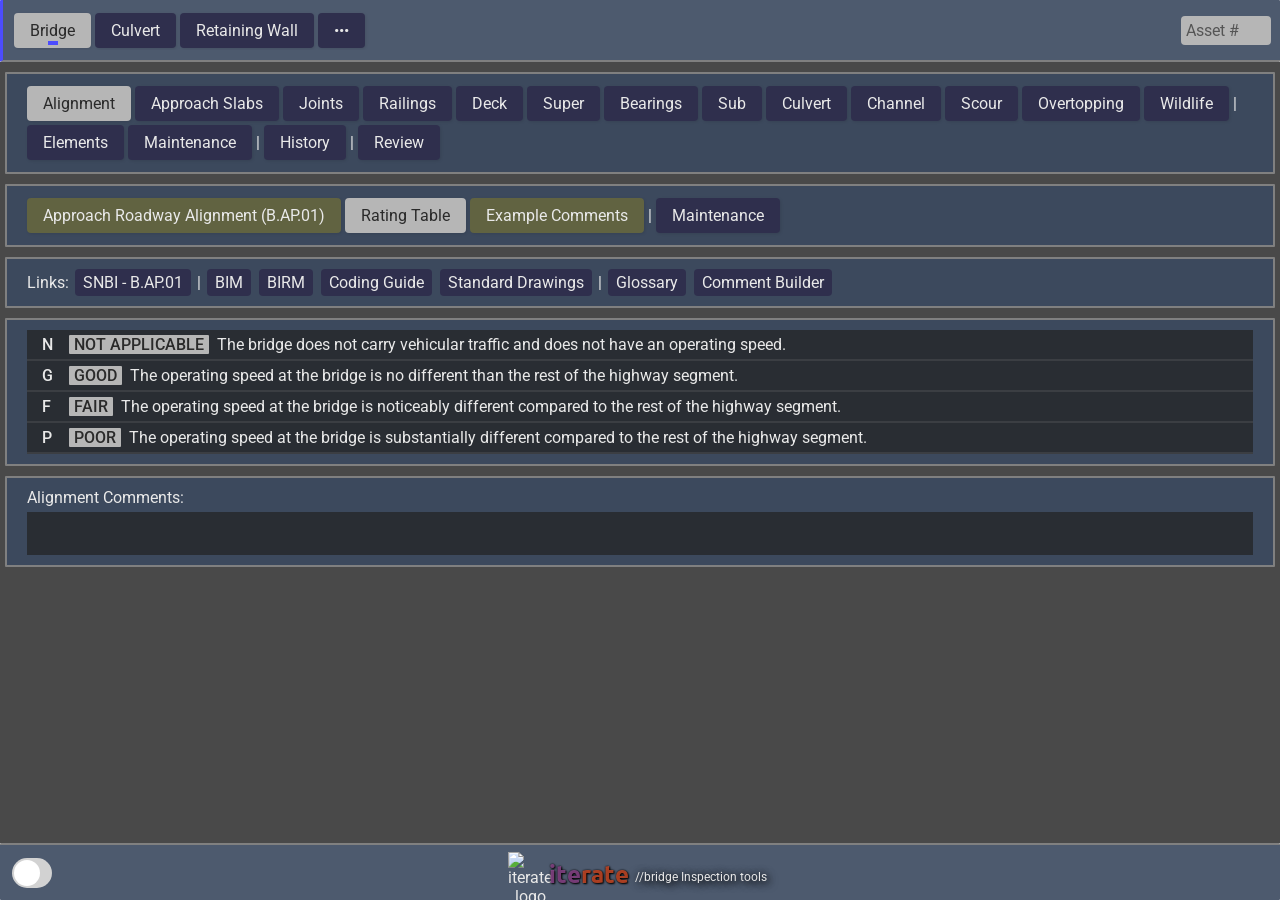
==== index.html @ bad92ca5 "added history tab as placeholder" ====
<!-- ::::: --------------------------- Code Practices --------------------------- -->
<!-- IDs are strictly coded and changes will impact js code. IDs are not used for styling. A unique class that matches the ID can be used for this purpose. -->
<!-- HTML is for layout purposes only. JS eventListeners are used for calling functions. Any inline CSS or JS are for development and testing. -->
<!-- IDs are not used in the Template Literals. Template Literals are often repeated items. If IDs are used in Template Lieterals it should be noted. -->
<!-- Comments should be used in the HTML to show where Template Literals are used to build HTML. -->
<!-- Comment bookmarks are as follows: :: = Pages, ::: = Tabs, :::: = Assets, ::::: = Layout Sections -->

<!DOCTYPE html>
<html lang="en-US" data-theme="blue">
  <head>
    <meta charset="utf-8" />
    <meta name="viewport" content="width=device-width, initial-scale=1.0" />
    <title>SNBI Companion</title>
    <link rel="icon" href="./media/logo-rings-only-purple.png" />

    <!-- CSS -->
    <link rel="stylesheet" href="styles/foundations.css" />
    <link rel="stylesheet" href="styles/components.css" />
    <!-- JS -->
    <script src="./scripts/modules/bridge_objects.js" defer></script>
    <script src="./scripts/modules/elements.js" defer></script>
    <script src="./scripts/modules/maintenance.js" defer></script>
    <script src="./scripts/modules/walls.js" defer></script>
    <script src="./scripts/modules/glossaries.js" defer></script>
    <script src="./data/asset_data.js" defer></script>
    <script src="./data/history.js" defer></script>
    <script src="./scripts/modules/defects.js" defer></script>
    <script src="./scripts/modules/comment_builder.js" defer></script>
    <script src="./scripts/modules/asset_loaders.js" defer></script>
    <script src="./scripts/scripts.js" defer></script>
    <script src="https://cdn.jsdelivr.net/npm/dompurify@2.4.0/dist/purify.min.js"></script>
    <!-- Fonts -->
    <link rel="preconnect" href="https://fonts.googleapis.com" />
    <link rel="preconnect" href="https://fonts.gstatic.com" crossorigin />
    <link href="https://fonts.googleapis.com/css2?family=Roboto:wght@300&display=swap" rel="stylesheet" />
    <link href="https://fonts.googleapis.com/css2?family=Roboto&display=swap" rel="stylesheet" />
    <link href="https://fonts.googleapis.com/css2?family=DM+Sans:opsz@9..40&family=Roboto&display=swap" rel="stylesheet" />
    <link href="https://fonts.googleapis.com/css2?family=Roboto:wght@500&display=swap" rel="stylesheet" />
    <link href="https://fonts.googleapis.com/css2?family=Roboto:wght@700&display=swap" rel="stylesheet" />
    <link href="https://fonts.googleapis.com/css2?family=Ubuntu:wght@500&display=swap" rel="stylesheet" />
    <!-- Icons -->
    <link rel="stylesheet" href="https://fonts.googleapis.com/css2?family=Material+Symbols+Outlined:opsz,wght,FILL,GRAD@24,400,0,0" />
  </head>
  <!-- Google tag (gtag.js) -->
  <script async src="https://www.googletagmanager.com/gtag/js?id=G-6Q10KZ4LKS"></script>
  <script>
    window.dataLayer = window.dataLayer || [];
    function gtag() {
      dataLayer.push(arguments);
    }
    gtag("js", new Date());

    gtag("config", "G-6Q10KZ4LKS");
  </script>

  <body>
    <!-- ::::: --------------------------- Header --------------------------- -->

    <header class="header">
      <!-- <div style="display: flex; height: 40px; line-height: 40px; vertical-align: middle; margin-left: 10px">Bridge | Culvert | Walls</div>
      <div style="display: flex; height: 40px; line-height: 40px; vertical-align: middle; margin-left: 10px">Superstructure | Reinforced Concrete Slab | Spalling</div> -->
      <div class="header-tab-line">
        <div class="left-buttons">
          <button class="asset-buttons active row1" data-target="bridge-asset-tab" data-container-class="asset-containers" data-button-class="asset-buttons" data-hash="bridge">Bridge</button>
          <button class="asset-buttons row1" data-target="culvert-asset-tab" data-container-class="asset-containers" data-button-class="asset-buttons" data-hash="culvert">Culvert</button>
          <button class="asset-buttons row1" data-target="wall-asset-tab" data-container-class="asset-containers" data-button-class="asset-buttons" data-hash="wall">Retaining Wall</button>
          <button class="asset-buttons row1" data-target="misc-asset-tab" data-container-class="asset-containers" data-button-class="asset-buttons" data-hash="misc">&#8226;&#8226;&#8226;</button>
        </div>
        <div class="search-container">
          <div id="searchID" class="search-title"></div>
          <button id="asset-error-button1" class="material-symbols-outlined main-error-icon" tabindex="-1" type="button" style="display: none">error</button>
          <button id="button-map-link" class="button-icon material-symbols-outlined" tabindex="-1" type="button">location_on</button>
          <input type="text" class="search-box row1" placeholder="Asset #" />
        </div>
      </div>
    </header>

    <!-- ::::: --------------------------- Main --------------------------- -->

    <main id="main-content" tabindex="-1">
      <!-- :::: Bridge Asset Tab -->
      <div id="bridge-asset-tab" class="asset-containers asset-display">
        <div id="bridge-component-button-row" class="main-content-containers">
          <button
            class="bridge-component-buttons active row2"
            data-navigate="alignment"
            data-target="bridge-alignment-tab"
            data-container-class="bridge-component-containers"
            data-button-class="bridge-component-buttons"
          >
            Alignment
          </button>
          <button
            class="bridge-component-buttons row2"
            data-navigate="approach"
            data-target="bridge-approach-tab"
            data-container-class="bridge-component-containers"
            data-button-class="bridge-component-buttons"
          >
            Approach Slabs
          </button>
          <button
            class="bridge-component-buttons row2"
            data-navigate="joints"
            data-target="bridge-joints-tab"
            data-container-class="bridge-component-containers"
            data-button-class="bridge-component-buttons"
          >
            Joints
          </button>
          <button
            class="bridge-component-buttons row2"
            data-navigate="railings"
            data-target="bridge-railings-tab"
            data-container-class="bridge-component-containers"
            data-button-class="bridge-component-buttons"
          >
            Railings
          </button>
          <button
            class="bridge-component-buttons row2"
            data-navigate="deck"
            data-target="bridge-deck-tab"
            data-container-class="bridge-component-containers"
            data-button-class="bridge-component-buttons"
          >
            Deck
          </button>
          <button
            class="bridge-component-buttons row2"
            data-navigate="super"
            data-target="bridge-super-tab"
            data-container-class="bridge-component-containers"
            data-button-class="bridge-component-buttons"
          >
            Super
          </button>
          <button
            class="bridge-component-buttons row2"
            data-navigate="bearings"
            data-target="bridge-bearings-tab"
            data-container-class="bridge-component-containers"
            data-button-class="bridge-component-buttons"
          >
            Bearings
          </button>
          <button
            class="bridge-component-buttons row2"
            data-navigate="sub"
            data-target="bridge-sub-tab"
            data-container-class="bridge-component-containers"
            data-button-class="bridge-component-buttons"
          >
            Sub
          </button>
          <button
            class="bridge-component-buttons row2"
            data-navigate="culvert"
            data-target="bridge-culvert-tab"
            data-container-class="bridge-component-containers"
            data-button-class="bridge-component-buttons"
          >
            Culvert
          </button>
          <button
            class="bridge-component-buttons row2"
            data-navigate="channel"
            data-target="bridge-channel-tab"
            data-container-class="bridge-component-containers"
            data-button-class="bridge-component-buttons"
          >
            Channel
          </button>
          <button
            class="bridge-component-buttons row2"
            data-navigate="scour"
            data-target="bridge-scour-tab"
            data-container-class="bridge-component-containers"
            data-button-class="bridge-component-buttons"
          >
            Scour
          </button>
          <button
            class="bridge-component-buttons row2"
            data-navigate="overtopping"
            data-target="bridge-overtopping-tab"
            data-container-class="bridge-component-containers"
            data-button-class="bridge-component-buttons"
          >
            Overtopping
          </button>
          <button
            class="bridge-component-buttons row2"
            data-navigate="wildlife"
            data-target="bridge-wildlife-tab"
            data-container-class="bridge-component-containers"
            data-button-class="bridge-component-buttons"
          >
            Wildlife
          </button>
          |
          <button class="bridge-component-buttons row2" data-target="bridge-elements-tab" data-container-class="bridge-component-containers" data-button-class="bridge-component-buttons">
            Elements
          </button>
          <button class="bridge-component-buttons row2" data-target="bridge-maintenance-tab" data-container-class="bridge-component-containers" data-button-class="bridge-component-buttons">
            Maintenance
          </button>
          |
          <button class="bridge-component-buttons row2" data-target="bridge-history-tab" data-container-class="bridge-component-containers" data-button-class="bridge-component-buttons">
            History
          </button>
          |
          <button class="bridge-component-buttons row2" data-target="bridge-review-tab" data-container-class="bridge-component-containers" data-button-class="bridge-component-buttons">Review</button>
        </div>
        <!-- ::: Bridge Alignment Tab -->
        <div id="bridge-alignment-tab" class="bridge-component-containers" style="display: block">
          <div class="main-content-containers">
            <button
              class="bridge-alignment-buttons alt1-buttons row3"
              data-target="bridge-alignment-pg1"
              data-container-class="bridge-alignment-containers"
              data-button-class="bridge-alignment-buttons"
            >
              Approach Roadway Alignment (B.AP.01)
            </button>
            <button
              class="bridge-alignment-buttons alt1-buttons active row3"
              data-target="bridge-alignment-pg2"
              data-container-class="bridge-alignment-containers"
              data-button-class="bridge-alignment-buttons"
            >
              Rating Table
            </button>
            <button
              class="bridge-alignment-buttons alt1-buttons row3"
              data-target="bridge-alignment-pg3"
              data-container-class="bridge-alignment-containers"
              data-button-class="bridge-alignment-buttons"
            >
              Example Comments
            </button>
            |
            <button class="bridge-alignment-buttons row3" data-target="bridge-alignment-pg4" data-container-class="bridge-alignment-containers" data-button-class="bridge-alignment-buttons">
              Maintenance
            </button>
          </div>

          <div class="main-content-containers">
            <h3 class="content-container-links-line-label">Links:</h3>
            <a class="content-container-links-line-links row4" rel="noopener noreferrer" target="_blank" href="https://www.fhwa.dot.gov/bridge/snbi/errata1_to_snbi_march_2022_publication.pdf#page=330"
              >SNBI - B.AP.01</a
            >
            |
            <a
              class="content-container-links-line-links row4"
              rel="noopener noreferrer"
              target="_blank"
              href="https://www.in.gov/dot/div/contracts/standards/bridge_inspection/inspector_manual/index.htm"
              >BIM</a
            >
            <a class="content-container-links-line-links row4" rel="noopener noreferrer" target="_blank" href="https://www.fhwa.dot.gov/bridge/nbis/pubs/nhi23024.pdf">BIRM</a>
            <a
              class="content-container-links-line-links row4"
              rel="noopener noreferrer"
              target="_blank"
              href="https://www.in.gov/dot/div/contracts/standards/bridge_inspection/pubs/1995%20Recording%20and%20Coding%20Guide%20for%20the%20Structural%20Inventory%20and%20Appraisal%20of%20the%20Nations%20Bridges.pdf"
              >Coding Guide</a
            >
            <a class="content-container-links-line-links row4" rel="noopener noreferrer" target="_blank" href="https://www.in.gov/dot/div/contracts/standards/drawings/index.html">Standard Drawings</a>
            |
            <a class="content-container-links-line-links row4" rel="noopener noreferrer" target="_blank" href="https://sfhurst.github.io/glossary/">Glossary</a>
            <a class="content-container-links-line-links row4" rel="noopener noreferrer" href="#" onclick="openCommentBuilder()">Comment Builder</a>
          </div>

          <div id="alignment-main-content-container" tabindex="0" class="main-content-containers row5 divRow">
            <!-- :: Bridge Alignment Tab Page 1 -->
            <div id="bridge-alignment-pg1" class="bridge-alignment-containers">
              <div class="snbi-content-cards">
                <div class="snbi-commentary-card-header">SNBI Commentary:</div>
                <div class="content-container-paragraphs">
                  <p>
                    This item identifies bridges that do not function adequately due to the horizontal or vertical alignment of the bridge and approach roadway. It is not intended that the alignment
                    be compared to current standards, but rather to the existing roadway alignment.
                  </p>
                  <br />
                  <p>The basic criterion is how the alignment of the bridge and approach roadway relates to the general highway alignment for the section of highway the bridge carries.</p>
                  <br />
                  <p>Do not consider speed reductions due to the bridge width or intersecting highways when reporting this item.</p>
                  <br />
                  <p>
                    The posted speed at the bridge is compared to the posted speed of the general highway segment. Operating speed at the bridge is used in place of posted speed at the bridge when a
                    posted speed is not present at the bridge. Operating speed of the general highway segment is used in place of posted speed of the general highway segment when a posted speed is not
                    present on the general highway segment.
                  </p>
                  <br />
                  <p>Report the speed reduction at the bridge using one of the following codes:</p>
                  <ul class="content-container-paragraphs-ul">
                    <li>Use code G when the speed is no different at the bridge than the rest of the highway segment that crosses the bridge.</li>
                    <li>Use code F when the speed is noticeably different at the bridge than the rest of the highway segment that crosses the bridge.</li>
                    <li>Use code P when the speed is substantially different at the bridge than the rest of the highway segment that crosses the bridge.</li>
                  </ul>
                </div>
              </div>
            </div>
            <!-- :: Bridge Alignment Tab Page 2 -->
            <div id="bridge-alignment-pg2" class="bridge-alignment-containers" style="display: block">
              <div class="content-container-rating-lines" data-category="B.AP.01">
                <span class="content-container-rating-numerical">N</span>
                <p class="content-container-rating-description-and-condition-bubble">
                  <span class="content-container-rating-condition-bubble">NOT APPLICABLE</span>The bridge does not carry vehicular traffic and does not have an operating speed.
                </p>
              </div>
              <div class="content-container-rating-lines" data-category="B.AP.01">
                <span class="content-container-rating-numerical">G</span>
                <p class="content-container-rating-description-and-condition-bubble">
                  <span class="content-container-rating-condition-bubble">GOOD</span>The operating speed at the bridge is no different than the rest of the highway segment.
                </p>
              </div>
              <div class="content-container-rating-lines" data-category="B.AP.01">
                <span class="content-container-rating-numerical">F</span>
                <p class="content-container-rating-description-and-condition-bubble">
                  <span class="content-container-rating-condition-bubble">FAIR</span>The operating speed at the bridge is noticeably different compared to the rest of the highway segment.
                </p>
              </div>
              <div class="content-container-rating-lines" data-category="B.AP.01">
                <span class="content-container-rating-numerical">P</span>
                <p class="content-container-rating-description-and-condition-bubble">
                  <span class="content-container-rating-condition-bubble">POOR</span>The operating speed at the bridge is substantially different compared to the rest of the highway segment.
                </p>
              </div>
            </div>
            <!-- :: Bridge Alignment Tab Page 3 -->
            <div id="bridge-alignment-pg3" class="bridge-alignment-containers">
              <div class="content-container-paragraphs">
                <!-- See bridge_objects.js -->
              </div>
            </div>
            <!-- :: Bridge Alignment Tab Page 4 -->
            <div id="bridge-alignment-pg4" class="bridge-alignment-containers">
              <div id="alignment-maintenance-container">
                <!-- Populated dynamically by maintenanceTasks loop in maintenance.js -->
              </div>
            </div>
          </div>

          <div class="main-content-containers">
            <p class="paragraph-rating">Alignment Comments:</p>
            <div class="content-container-paragraphs">
              <div class="textarea-containers">
                <div class="textarea-mirrors">
                  <textarea
                    id="BAP01-textarea"
                    class="textarea-comments reset-comments row6"
                    name="Approach Roadway Alignment"
                    rows="1"
                    data-category="B.AP.01"
                    oninput="expandTextarea(event, 'BAP01-textarea')"
                  ></textarea>
                </div>
              </div>
            </div>
          </div>
        </div>
        <!-- ::: Bridge Approach Slabs Tab -->
        <div id="bridge-approach-tab" class="bridge-component-containers">
          <div class="main-content-containers">
            <button class="bridge-approach-buttons alt1-buttons row3" data-target="bridge-approach-pg1" data-container-class="bridge-approach-containers" data-button-class="bridge-approach-buttons">
              Approach Slabs (B.C.01b)
            </button>
            <button
              class="bridge-approach-buttons alt1-buttons active row3"
              data-target="bridge-approach-pg2"
              data-container-class="bridge-approach-containers"
              data-button-class="bridge-approach-buttons alt1-buttons"
            >
              Rating Table
            </button>
            <button class="bridge-approach-buttons alt1-buttons row3" data-target="bridge-approach-pg3" data-container-class="bridge-approach-containers" data-button-class="bridge-approach-buttons">
              Example Comments
            </button>
            <!-- <button class="bridge-approach-buttons alt1-buttons row3" data-target="bridge-approach-pg6" data-container-class="bridge-approach-containers" data-button-class="bridge-approach-buttons">
              Comment Builder
            </button> -->
            |
            <button class="bridge-approach-buttons row3" data-target="bridge-approach-pg4" data-container-class="bridge-approach-containers" data-button-class="bridge-approach-buttons">
              Elements
            </button>
            <button class="bridge-approach-buttons row3" data-target="bridge-approach-pg5" data-container-class="bridge-approach-containers" data-button-class="bridge-approach-buttons">
              Maintenance
            </button>
          </div>

          <div class="main-content-containers">
            <h3 class="content-container-links-line-label">Links:</h3>
            <a class="content-container-links-line-links row4" rel="noopener noreferrer" target="_blank" href="https://www.fhwa.dot.gov/bridge/snbi/snbi_march_2022_publication.pdf">SNBI</a>
            |
            <a
              class="content-container-links-line-links row4"
              rel="noopener noreferrer"
              target="_blank"
              href="https://www.in.gov/dot/div/contracts/standards/bridge_inspection/inspector_manual/index.htm"
              >BIM</a
            >
            <a class="content-container-links-line-links row4" rel="noopener noreferrer" target="_blank" href="https://www.fhwa.dot.gov/bridge/nbis/pubs/nhi23024.pdf">BIRM</a>
            <a
              class="content-container-links-line-links row4"
              rel="noopener noreferrer"
              target="_blank"
              href="https://www.in.gov/dot/div/contracts/standards/bridge_inspection/pubs/1995%20Recording%20and%20Coding%20Guide%20for%20the%20Structural%20Inventory%20and%20Appraisal%20of%20the%20Nations%20Bridges.pdf"
              >Coding Guide</a
            >
            <a class="content-container-links-line-links row4" rel="noopener noreferrer" target="_blank" href="https://www.in.gov/dot/div/contracts/standards/drawings/index.html">Standard Drawings</a>
            |
            <a class="content-container-links-line-links row4" rel="noopener noreferrer" target="_blank" href="https://sfhurst.github.io/glossary/">Glossary</a>
            <a class="content-container-links-line-links row4" rel="noopener noreferrer" href="#" onclick="openCommentBuilder()">Comment Builder</a>
          </div>

          <div id="approach-main-content-container" tabindex="0" class="main-content-containers row5 divRow">
            <!-- :: Bridge Approach Slabs Page 1 -->
            <div id="bridge-approach-pg1" class="bridge-approach-containers">
              <div class="snbi-content-cards">
                <div class="snbi-commentary-card-header">BIM Guidance:</div>
                <div class="content-container-paragraphs">
                  <p>
                    Use destructive or non-destructive testing results or visual condition indicators of materials covering the surfaces being assessed when top is not visible for assessment. Past
                    inspection reports and repair records may also provide supplemental information to aid in the determination of the condition rating.
                  </p>
                  <br />
                  <p>Consider the settlement of the approach slab. Use any indicators present to determine the stability of the soil beneath the slab.</p>
                  <br />
                  <p>Consider the roughness and ride provided by the approach slab.</p>
                </div>
              </div>
            </div>
            <!-- :: Bridge Approach Slabs Page 2 -->
            <div id="bridge-approach-pg2" class="bridge-approach-containers" style="display: block">
              <div class="content-container-rating-lines" data-category="B.C.01b">
                <span class="content-container-rating-numerical">N</span>
                <p class="content-container-rating-description-and-condition-bubble">
                  <span class="content-container-rating-condition-bubble">NOT APPLICABLE</span>Bridge does not have approach slabs.
                </p>
              </div>
              <!-- <div class="content-container-rating-lines" data-category="B.C.01b">
                <span class="content-container-rating-numerical">9</span>
                <p class="content-container-rating-description-and-condition-bubble">
                  <span class="content-container-rating-condition-bubble">EXCELLENT</span>Isolated inherent defects.
                </p>
              </div>
              <div class="content-container-rating-lines" data-category="B.C.01b">
                <span class="content-container-rating-numerical">8</span>
                <p class="content-container-rating-description-and-condition-bubble">
                  <span class="content-container-rating-condition-bubble">VERY GOOD</span>Some inherent defects.
                </p>
              </div> -->
              <div class="content-container-rating-lines" data-category="B.C.01b">
                <span class="content-container-rating-numerical">G</span>
                <p class="content-container-rating-description-and-condition-bubble"><span class="content-container-rating-condition-bubble">GOOD</span>Some minor defects.</p>
              </div>
              <!-- <div class="content-container-rating-lines" data-category="B.C.01b">
                <span class="content-container-rating-numerical">6</span>
                <p class="content-container-rating-description-and-condition-bubble">
                  <span class="content-container-rating-condition-bubble">SATISFACTORY</span>Widespread minor or isolated moderate defects.
                </p>
              </div> -->
              <div class="content-container-rating-lines" data-category="B.C.01b">
                <span class="content-container-rating-numerical">F</span>
                <p class="content-container-rating-description-and-condition-bubble"><span class="content-container-rating-condition-bubble">FAIR</span>Some moderate defects.</p>
              </div>
              <div class="content-container-rating-lines" data-category="B.C.01b">
                <span class="content-container-rating-numerical">P</span>
                <p class="content-container-rating-description-and-condition-bubble">
                  <span class="content-container-rating-condition-bubble">POOR</span>Widespread moderate or isolated major defects.
                </p>
              </div>
              <!-- <div class="content-container-rating-lines" data-category="B.C.01b">
                <span class="content-container-rating-numerical">3</span>
                <p class="content-container-rating-description-and-condition-bubble"><span class="content-container-rating-condition-bubble">SERIOUS</span>Some major defects.</p>
              </div>
              <div class="content-container-rating-lines" data-category="B.C.01b">
                <span class="content-container-rating-numerical">2</span>
                <p class="content-container-rating-description-and-condition-bubble">
                  <span class="content-container-rating-condition-bubble">CRITICAL</span>Widespread major defects.
                </p>
              </div>
              <div class="content-container-rating-lines" data-category="B.C.01b">
                <span class="content-container-rating-numerical">1</span>
                <p class="content-container-rating-description-and-condition-bubble">
                  <span class="content-container-rating-condition-bubble">IMMINENT FAILURE</span>Approach slabs have failed and are ineffective.
                </p>
              </div>
              <div class="content-container-rating-lines" data-category="B.C.01b">
                <span class="content-container-rating-numerical">0</span>
                <p class="content-container-rating-description-and-condition-bubble">
                  <span class="content-container-rating-condition-bubble">FAILED</span>Approach slabs have failed and present a safety hazard.
                </p>
              </div> -->
            </div>
            <!-- :: Bridge Approach Slabs Page 3 -->
            <div id="bridge-approach-pg3" class="bridge-approach-containers">
              <div class="content-container-paragraphs">
                <!-- See bridge_objects.js -->
              </div>
            </div>
            <!-- :: Bridge Approach Slabs Page 6 -->
            <div id="bridge-approach-pg6" class="bridge-approach-containers">
              <!-- ::: -->
              <p class="comment-builder-selector">Select Defect:</p>
              <div id="defect-options-bridge-approach-pg6" class="comment-builder-option-list"></div>

              <p class="comment-builder-selector">Select Symptomatic Defect (Optional):</p>
              <div id="symptom-options-bridge-approach-pg6" class="comment-builder-option-list"></div>

              <p class="comment-builder-selector">Select Prevalence:</p>
              <div id="occurrence-options-bridge-approach-pg6" class="comment-builder-option-list"></div>

              <p class="comment-builder-selector">Select Severity:</p>
              <div id="severity-options-bridge-approach-pg6" class="comment-builder-option-list"></div>

              <p class="comment-builder-selector">Select Location (Optional/Multiple):</p>
              <div id="position-options-bridge-approach-pg6" class="comment-builder-option-list"></div>
              <div id="location-options-bridge-approach-pg6" class="comment-builder-option-list"></div>

              <p class="comment-builder-selector">Generated Comment:</p>
              <p id="generated-comment-bridge-approach-pg6" class="comment-builder-option-list">Select options to generate a comment.</p>
            </div>
            <!-- :: Bridge Approach Slabs Page 4 -->
            <div id="bridge-approach-pg4" class="bridge-approach-containers">
              <div id="approach-elements-container">
                <!-- Populated dynamically by bridgeElements loop in element.js -->
              </div>
            </div>
            <!-- :: Bridge Approach Slabs Page 5 -->
            <div id="bridge-approach-pg5" class="bridge-approach-containers">
              <div id="approach-maintenance-container">
                <!-- Populated dynamically by maintenanceTasks loop in maintenance.js -->
              </div>
            </div>
          </div>

          <div class="main-content-containers">
            <p class="paragraph-rating">Approach Slab Comments:</p>
            <div class="content-container-paragraphs">
              <div class="textarea-containers">
                <div class="textarea-mirrors">
                  <textarea
                    id="BC01b-textarea"
                    class="textarea-comments reset-comments row6"
                    name="Approach Slab"
                    rows="1"
                    data-category="B.C.01b"
                    oninput="expandTextarea(event, 'BC01b-textarea')"
                  ></textarea>
                </div>
              </div>
            </div>
          </div>
        </div>
        <!-- ::: Bridge Joints Tab -->
        <div id="bridge-joints-tab" class="bridge-component-containers">
          <div class="main-content-containers">
            <button class="bridge-joints-buttons alt1-buttons row3" data-target="bridge-joints-pg1" data-container-class="bridge-joints-containers" data-button-class="bridge-joints-buttons">
              Bridge Joints (B.C.08)
            </button>
            <button class="bridge-joints-buttons alt1-buttons active row3" data-target="bridge-joints-pg2" data-container-class="bridge-joints-containers" data-button-class="bridge-joints-buttons">
              Rating Table
            </button>
            <button class="bridge-joints-buttons alt1-buttons row3" data-target="bridge-joints-pg3" data-container-class="bridge-joints-containers" data-button-class="bridge-joints-buttons">
              Example Comments
            </button>
            |
            <button class="bridge-joints-buttons alt2-buttons row3" data-target="bridge-joints-pg4" data-container-class="bridge-joints-containers" data-button-class="bridge-joints-buttons">
              Terminal Joints (B.C.08a)
            </button>
            <button class="bridge-joints-buttons alt2-buttons row3" data-target="bridge-joints-pg5" data-container-class="bridge-joints-containers" data-button-class="bridge-joints-buttons">
              Rating Table
            </button>
            <button class="bridge-joints-buttons alt2-buttons row3" data-target="bridge-joints-pg6" data-container-class="bridge-joints-containers" data-button-class="bridge-joints-buttons">
              Example Comments
            </button>
            |
            <button class="bridge-joints-buttons row3" data-target="bridge-joints-pg7" data-container-class="bridge-joints-containers" data-button-class="bridge-joints-buttons">Elements</button>
            <button class="bridge-joints-buttons row3" data-target="bridge-joints-pg8" data-container-class="bridge-joints-containers" data-button-class="bridge-joints-buttons">Maintenance</button>
          </div>

          <div class="main-content-containers">
            <h3 class="content-container-links-line-label">Links:</h3>
            <a class="content-container-links-line-links row4" rel="noopener noreferrer" target="_blank" href="https://www.fhwa.dot.gov/bridge/snbi/errata1_to_snbi_march_2022_publication.pdf#page=287"
              >SNBI - B.C.08</a
            >
            |
            <a
              class="content-container-links-line-links row4"
              rel="noopener noreferrer"
              target="_blank"
              href="https://www.in.gov/dot/div/contracts/standards/bridge_inspection/inspector_manual/index.htm"
              >BIM</a
            >
            <a class="content-container-links-line-links row4" rel="noopener noreferrer" target="_blank" href="https://www.fhwa.dot.gov/bridge/nbis/pubs/nhi23024.pdf">BIRM</a>
            <a
              class="content-container-links-line-links row4"
              rel="noopener noreferrer"
              target="_blank"
              href="https://www.in.gov/dot/div/contracts/standards/bridge_inspection/pubs/1995%20Recording%20and%20Coding%20Guide%20for%20the%20Structural%20Inventory%20and%20Appraisal%20of%20the%20Nations%20Bridges.pdf"
              >Coding Guide</a
            >
            <a class="content-container-links-line-links row4" rel="noopener noreferrer" target="_blank" href="https://www.in.gov/dot/div/contracts/standards/drawings/index.html">Standard Drawings</a>
            <a
              class="content-container-links-line-links row4"
              rel="noopener noreferrer"
              target="_blank"
              href="https://www.in.gov/dot/div/contracts/standards/memos/2019/19-10%20ta%20Terminal%20Joints.pdf"
              >Design Memo 19-10</a
            >
            |
            <a class="content-container-links-line-links row4" rel="noopener noreferrer" target="_blank" href="https://sfhurst.github.io/glossary/">Glossary</a>
            <a class="content-container-links-line-links row4" rel="noopener noreferrer" href="#" onclick="openCommentBuilder()">Comment Builder</a>
          </div>

          <div id="joints-main-content-container" tabindex="0" class="main-content-containers row5 divRow">
            <!-- :: Bridge Joints Tab Page 1 -->
            <div id="bridge-joints-pg1" class="bridge-joints-containers">
              <div class="snbi-content-cards">
                <div class="snbi-commentary-card-header">SNBI Commentary:</div>
                <div class="content-container-paragraphs">
                  <p>
                    This item addresses the condition of all types and shapes of bridge deck joints. The condition assessment includes all aspects of the joints such as any seals, headers (metal or
                    concrete), connections, and other metal members.
                  </p>
                  <br />
                  <p>When a joint is designed as an open joint, leakage or lack of a seal is not considered a defect.</p>
                  <br />
                  <p>
                    Do not consider the condition of protective coatings and other protection systems when determining the condition rating code for this item, except to the extent that problems with
                    the protective coating system are indicative of problems with the underlying joint material.
                  </p>
                  <br />
                  <p>In cases where the joint is not visible, the condition can be assessed based on other indirect indicators of the condition.</p>
                </div>
              </div>
            </div>
            <!-- :: Bridge Joints Tab Page 2 -->
            <div id="bridge-joints-pg2" class="bridge-joints-containers" style="display: block">
              <div class="content-container-rating-lines" data-category="B.C.08">
                <span class="content-container-rating-numerical">N</span>
                <p class="content-container-rating-description-and-condition-bubble"><span class="content-container-rating-condition-bubble">NOT APPLICABLE</span>Bridge does not have deck joints.</p>
              </div>
              <div class="content-container-rating-lines" data-category="B.C.08">
                <span class="content-container-rating-numerical">9</span>
                <p class="content-container-rating-description-and-condition-bubble"><span class="content-container-rating-condition-bubble">EXCELLENT</span>Isolated inherent defects.</p>
              </div>
              <div class="content-container-rating-lines" data-category="B.C.08">
                <span class="content-container-rating-numerical">8</span>
                <p class="content-container-rating-description-and-condition-bubble"><span class="content-container-rating-condition-bubble">VERY GOOD</span>Some inherent defects.</p>
              </div>
              <div class="content-container-rating-lines" data-category="B.C.08">
                <span class="content-container-rating-numerical">7</span>
                <p class="content-container-rating-description-and-condition-bubble"><span class="content-container-rating-condition-bubble">GOOD</span>Some minor defects.</p>
              </div>
              <div class="content-container-rating-lines" data-category="B.C.08">
                <span class="content-container-rating-numerical">6</span>
                <p class="content-container-rating-description-and-condition-bubble">
                  <span class="content-container-rating-condition-bubble">SATISFACTORY</span>Widespread minor or isolated moderate defects.
                </p>
              </div>
              <div class="content-container-rating-lines" data-category="B.C.08">
                <span class="content-container-rating-numerical">5</span>
                <p class="content-container-rating-description-and-condition-bubble"><span class="content-container-rating-condition-bubble">FAIR</span>Some moderate defects.</p>
              </div>
              <div class="content-container-rating-lines" data-category="B.C.08">
                <span class="content-container-rating-numerical">4</span>
                <p class="content-container-rating-description-and-condition-bubble">
                  <span class="content-container-rating-condition-bubble">POOR</span>Widespread moderate or isolated major defects.
                </p>
              </div>
              <div class="content-container-rating-lines" data-category="B.C.08">
                <span class="content-container-rating-numerical">3</span>
                <p class="content-container-rating-description-and-condition-bubble"><span class="content-container-rating-condition-bubble">SERIOUS</span>Some major defects.</p>
              </div>
              <div class="content-container-rating-lines" data-category="B.C.08">
                <span class="content-container-rating-numerical">2</span>
                <p class="content-container-rating-description-and-condition-bubble"><span class="content-container-rating-condition-bubble">CRITICAL</span>Widespread major defects.</p>
              </div>
              <div class="content-container-rating-lines" data-category="B.C.08">
                <span class="content-container-rating-numerical">1</span>
                <p class="content-container-rating-description-and-condition-bubble">
                  <span class="content-container-rating-condition-bubble">IMMINENT FAILURE</span>Joints have failed and are ineffective.
                </p>
              </div>
              <div class="content-container-rating-lines" data-category="B.C.08">
                <span class="content-container-rating-numerical">0</span>
                <p class="content-container-rating-description-and-condition-bubble">
                  <span class="content-container-rating-condition-bubble">FAILED</span>Joints have failed and present a safety hazard.
                </p>
              </div>
            </div>
            <!-- :: Bridge Joints Tab Page 3 -->
            <div id="bridge-joints-pg3" class="bridge-joints-containers">
              <div class="content-container-paragraphs">
                <!-- See bridge_objects.js -->
              </div>
            </div>
            <!-- :: Bridge Joints Tab Page 4 -->
            <div id="bridge-joints-pg4" class="bridge-joints-containers">
              <div class="snbi-content-cards">
                <div class="snbi-commentary-card-header">INDOT Design Guidance:</div>
                <div class="content-container-paragraphs">
                  <p>
                    Terminal joints are designed to accommodate thermal movements of integral and semi-integral abutments by allowing expansion to occur between the approach slabs and the approach
                    pavement. Terminal joints are only required for integral or semi-integral bridges.
                  </p>
                  <br />
                  <p>
                    Previous terminal joint design details for Portland Cement Concrete Pavement (PCCP) used 2 feet of asphalt at the ends of the approach, and there was no design detail for HMA
                    pavement adjacent to bridges with approach slabs having integral or semi-integral abutments. Both cases have proven problematic, so to improve functionality, new terminal joint
                    design details were introduced in September 2019 with Design Memo 19-10, RSP 503-R-692, and RPD 503-R-692d (now E 503-BATJ series).
                  </p>
                  <br />
                  <p>Consider the pavement roughness and ride at the transition between the approach slabs and the approach pavement.</p>
                  <br />
                  <p>
                    Treat IA or 1A joints at the termination of the approach slab as terminal joints when the bridge has an integral or semi-integral abutment, unless that structure is a deck slab.
                  </p>
                  <br />
                  <p>Do not consider if the terminal joint meets the current standard.</p>
                </div>
              </div>
            </div>
            <!-- :: Bridge Joints Tab Page 5 -->
            <div id="bridge-joints-pg5" class="bridge-joints-containers">
              <div class="content-container-rating-lines" data-category="B.C.08a">
                <span class="content-container-rating-numerical">N</span>
                <p class="content-container-rating-description-and-condition-bubble">
                  <span class="content-container-rating-condition-bubble">NOT APPLICABLE</span>The bridge abutments are not integral or semi-integral. The bridge does not have terminal joints.
                </p>
              </div>
              <div class="content-container-rating-lines" data-category="B.C.08a">
                <span class="content-container-rating-numerical">G</span>
                <p class="content-container-rating-description-and-condition-bubble"><span class="content-container-rating-condition-bubble">GOOD</span>Some minor defects.</p>
              </div>
              <div class="content-container-rating-lines" data-category="B.C.08a">
                <span class="content-container-rating-numerical">F</span>
                <p class="content-container-rating-description-and-condition-bubble"><span class="content-container-rating-condition-bubble">FAIR</span>Some moderate defects.</p>
              </div>
              <div class="content-container-rating-lines" data-category="B.C.08a">
                <span class="content-container-rating-numerical">P</span>
                <p class="content-container-rating-description-and-condition-bubble"><span class="content-container-rating-condition-bubble">POOR</span>The terminal joints need maintenance.</p>
              </div>
            </div>
            <!-- :: Bridge Joints Tab Page 6 -->
            <div id="bridge-joints-pg6" class="bridge-joints-containers">
              <div class="content-container-paragraphs">
                <!-- See bridge_objects.js -->
              </div>
            </div>
            <!-- :: Bridge Joints Tab Page 7 -->
            <div id="bridge-joints-pg7" class="bridge-joints-containers">
              <div id="joints-elements-container">
                <!-- Populated dynamically by bridgeElements loop in element.js -->
              </div>
            </div>
            <!-- :: Bridge Joints Tab Page 8 -->
            <div id="bridge-joints-pg8" class="bridge-joints-containers">
              <div id="joints-maintenance-container">
                <!-- Populated dynamically by maintenanceTasks loop in maintenance.js -->
              </div>
            </div>
          </div>

          <div class="main-content-containers">
            <p class="paragraph-rating">Bridge Joints Comments:</p>
            <div class="content-container-paragraphs">
              <div class="textarea-containers">
                <div class="textarea-mirrors">
                  <textarea
                    id="BC08-textarea"
                    class="textarea-comments reset-comments row6"
                    name="Bridge Joints"
                    rows="1"
                    data-category="B.C.08"
                    oninput="expandTextarea(event, 'BC08-textarea')"
                  ></textarea>
                </div>
              </div>
            </div>
          </div>
          <div class="main-content-containers">
            <p class="paragraph-rating">Terminal Joints Comments:</p>
            <div class="content-container-paragraphs">
              <div class="textarea-containers">
                <div class="textarea-mirrors">
                  <textarea
                    id="BC08a-textarea"
                    class="textarea-comments reset-comments row7"
                    name="Terminal Joints"
                    rows="1"
                    data-category="B.C.08a"
                    oninput="expandTextarea(event, 'BC08a-textarea')"
                  ></textarea>
                </div>
              </div>
            </div>
          </div>
        </div>
        <!-- ::: Bridge Railings Tab -->
        <div id="bridge-railings-tab" class="bridge-component-containers">
          <div class="main-content-containers">
            <button class="bridge-railings-buttons alt1-buttons row3" data-target="bridge-railings-pg1" data-container-class="bridge-railings-containers" data-button-class="bridge-railings-buttons">
              Bridge Railings (B.C.05)
            </button>
            <button
              class="bridge-railings-buttons alt1-buttons active row3"
              data-target="bridge-railings-pg2"
              data-container-class="bridge-railings-containers"
              data-button-class="bridge-railings-buttons"
            >
              Rating Table
            </button>
            <button class="bridge-railings-buttons alt1-buttons row3" data-target="bridge-railings-pg3" data-container-class="bridge-railings-containers" data-button-class="bridge-railings-buttons">
              Example Comments
            </button>
            |
            <button class="bridge-railings-buttons alt2-buttons row3" data-target="bridge-railings-pg4" data-container-class="bridge-railings-containers" data-button-class="bridge-railings-buttons">
              Bridge Railing Transitions (B.C.06)
            </button>
            <button class="bridge-railings-buttons alt2-buttons row3" data-target="bridge-railings-pg5" data-container-class="bridge-railings-containers" data-button-class="bridge-railings-buttons">
              Rating Table
            </button>
            <button class="bridge-railings-buttons alt2-buttons row3" data-target="bridge-railings-pg6" data-container-class="bridge-railings-containers" data-button-class="bridge-railings-buttons">
              Example Comments
            </button>
            |
            <button class="bridge-railings-buttons row3" data-target="bridge-railings-pg7" data-container-class="bridge-railings-containers" data-button-class="bridge-railings-buttons">
              Elements
            </button>
            <button class="bridge-railings-buttons row3" data-target="bridge-railings-pg8" data-container-class="bridge-railings-containers" data-button-class="bridge-railings-buttons">
              Maintenance
            </button>
          </div>

          <div class="main-content-containers">
            <h3 class="content-container-links-line-label">Links:</h3>
            <a class="content-container-links-line-links row4" rel="noopener noreferrer" target="_blank" href="https://www.fhwa.dot.gov/bridge/snbi/errata1_to_snbi_march_2022_publication.pdf#page=283"
              >SNBI - B.C.05</a
            >
            |
            <a class="content-container-links-line-links row4" rel="noopener noreferrer" target="_blank" href="https://www.fhwa.dot.gov/bridge/snbi/errata1_to_snbi_march_2022_publication.pdf#page=284"
              >SNBI - B.C.06</a
            >
            |
            <a
              class="content-container-links-line-links row4"
              rel="noopener noreferrer"
              target="_blank"
              href="https://www.in.gov/dot/div/contracts/standards/bridge_inspection/inspector_manual/index.htm"
              >BIM</a
            >
            <a class="content-container-links-line-links row4" rel="noopener noreferrer" target="_blank" href="https://www.fhwa.dot.gov/bridge/nbis/pubs/nhi23024.pdf">BIRM</a>
            <a
              class="content-container-links-line-links row4"
              rel="noopener noreferrer"
              target="_blank"
              href="https://www.in.gov/dot/div/contracts/standards/bridge_inspection/pubs/1995%20Recording%20and%20Coding%20Guide%20for%20the%20Structural%20Inventory%20and%20Appraisal%20of%20the%20Nations%20Bridges.pdf"
              >Coding Guide</a
            >
            <a class="content-container-links-line-links row4" rel="noopener noreferrer" target="_blank" href="https://www.in.gov/dot/div/contracts/standards/drawings/index.html">Standard Drawings</a>
            <a class="content-container-links-line-links row4" rel="noopener noreferrer" target="_blank" href="https://docs.lib.purdue.edu/cgi/viewcontent.cgi?article=1037&context=inltappubs"
              >Bridge Rail Rating Guide</a
            >
            |
            <a class="content-container-links-line-links row4" rel="noopener noreferrer" target="_blank" href="https://sfhurst.github.io/glossary/">Glossary</a>
            <a class="content-container-links-line-links row4" rel="noopener noreferrer" href="#" onclick="openCommentBuilder()">Comment Builder</a>
          </div>

          <div id="railings-main-content-container" tabindex="0" class="main-content-containers row5 divRow">
            <!-- :: Bridge Railings Tab Page 1 -->
            <div id="bridge-railings-pg1" class="bridge-railings-containers">
              <div class="snbi-content-cards">
                <div class="snbi-commentary-card-header">SNBI Commentary:</div>
                <div class="content-container-paragraphs">
                  <p>
                    This item addresses the condition of all types and shapes of bridge railings (parapets, median barriers, or structure mounted) located on the bridge or that cross over buried
                    structures. The condition assessment includes the portions of the railings, posts, blocking, and curbs that are part of the bridge railing system.
                  </p>
                  <br />

                  <p>Do not consider pedestrian railings when coding this item, except to the extent that the pedestrian railing is integral to the traffic barrier.</p>
                  <br />

                  <p>
                    Do not consider the condition of protective coatings and other protection systems when determining the condition rating code for this item, except to the extent that problems with
                    the protective coating system are indicative of problems with the underlying railing material.
                  </p>
                </div>
              </div>
            </div>
            <!-- :: Bridge Railings Tab Page 2 -->
            <div id="bridge-railings-pg2" class="bridge-railings-containers" style="display: block">
              <div class="content-container-rating-lines" data-category="B.C.05">
                <span class="content-container-rating-numerical">N</span>
                <p class="content-container-rating-description-and-condition-bubble"><span class="content-container-rating-condition-bubble">NOT APPLICABLE</span>Component does not exist.</p>
              </div>
              <div class="content-container-rating-lines" data-category="B.C.05">
                <span class="content-container-rating-numerical">9</span>
                <p class="content-container-rating-description-and-condition-bubble"><span class="content-container-rating-condition-bubble">EXCELLENT</span>Isolated inherent defects.</p>
              </div>
              <div class="content-container-rating-lines" data-category="B.C.05">
                <span class="content-container-rating-numerical">8</span>
                <p class="content-container-rating-description-and-condition-bubble"><span class="content-container-rating-condition-bubble">VERY GOOD</span>Some inherent defects.</p>
              </div>
              <div class="content-container-rating-lines" data-category="B.C.05">
                <span class="content-container-rating-numerical">7</span>
                <p class="content-container-rating-description-and-condition-bubble"><span class="content-container-rating-condition-bubble">GOOD</span>Some minor defects.</p>
              </div>
              <div class="content-container-rating-lines" data-category="B.C.05">
                <span class="content-container-rating-numerical">6</span>
                <p class="content-container-rating-description-and-condition-bubble">
                  <span class="content-container-rating-condition-bubble">SATISFACTORY</span>Widespread minor or isolated moderate defects.
                </p>
              </div>
              <div class="content-container-rating-lines" data-category="B.C.05">
                <span class="content-container-rating-numerical">5</span>
                <p class="content-container-rating-description-and-condition-bubble">
                  <span class="content-container-rating-condition-bubble">FAIR</span>Some moderate defects; strength and performance of the component are not affected.
                </p>
              </div>
              <div class="content-container-rating-lines" data-category="B.C.05">
                <span class="content-container-rating-numerical">4</span>
                <p class="content-container-rating-description-and-condition-bubble">
                  <span class="content-container-rating-condition-bubble">POOR</span>Widespread moderate or isolated major defects; strength and/or performance of the component is affected.
                </p>
              </div>
              <div class="content-container-rating-lines" data-category="B.C.05">
                <span class="content-container-rating-numerical">3</span>
                <p class="content-container-rating-description-and-condition-bubble">
                  <span class="content-container-rating-condition-bubble">SERIOUS</span>Major defects; strength and/or performance of the component is seriously affected. Condition typically
                  necessitates more frequent monitoring, load restrictions, and/or corrective actions.
                </p>
              </div>
              <div class="content-container-rating-lines" data-category="B.C.05">
                <span class="content-container-rating-numerical">2</span>
                <p class="content-container-rating-description-and-condition-bubble">
                  <span class="content-container-rating-condition-bubble">CRITICAL</span>Major defects; component is severely compromised. Condition typically necessitates frequent monitoring,
                  significant load restrictions, and/or corrective actions in order to keep the bridge open.
                </p>
              </div>
              <div class="content-container-rating-lines" data-category="B.C.05">
                <span class="content-container-rating-numerical">1</span>
                <p class="content-container-rating-description-and-condition-bubble">
                  <span class="content-container-rating-condition-bubble">IMMINENT FAILURE</span>Bridge is closed to traffic due to component condition. Repair or rehabilitation may return the bridge
                  to service.
                </p>
              </div>
              <div class="content-container-rating-lines" data-category="B.C.05">
                <span class="content-container-rating-numerical">0</span>
                <p class="content-container-rating-description-and-condition-bubble">
                  <span class="content-container-rating-condition-bubble">FAILED</span>Bridge is closed due to component condition, and is beyond corrective action. Replacement is required to restore
                  service.
                </p>
              </div>
            </div>
            <!-- :: Bridge Railings Tab Page 3 -->
            <div id="bridge-railings-pg3" class="bridge-railings-containers">
              <div class="content-container-paragraphs">
                <!-- See bridge_objects.js -->
              </div>
            </div>
            <!-- :: Bridge Railings Tab Page 4 -->
            <div id="bridge-railings-pg4" class="bridge-railings-containers">
              <div class="snbi-content-cards">
                <div class="snbi-commentary-card-header">SNBI Commentary:</div>
                <div class="content-container-paragraphs">
                  <p>
                    This item addresses the condition of the transition from the bridge railing to the approach guardrail. The condition assessment includes the portions of the railings, posts,
                    blocking, and curbs that are part of the bridge railing transitions.
                  </p>
                  <br />

                  <p>
                    Do not consider the condition of protective coatings and other protection systems when determining the condition rating code for this item, except to the extent that problems with
                    the protective coating system are indicative of problems with the underlying railing transition material.
                  </p>
                </div>
              </div>
            </div>
            <!-- :: Bridge Railings Tab Page 5 -->
            <div id="bridge-railings-pg5" class="bridge-railings-containers">
              <div class="content-container-rating-lines" data-category="B.C.06">
                <span class="content-container-rating-numerical">N</span>
                <p class="content-container-rating-description-and-condition-bubble"><span class="content-container-rating-condition-bubble">NOT APPLICABLE</span>Component does not exist.</p>
              </div>
              <div class="content-container-rating-lines" data-category="B.C.06">
                <span class="content-container-rating-numerical">9</span>
                <p class="content-container-rating-description-and-condition-bubble"><span class="content-container-rating-condition-bubble">EXCELLENT</span>Isolated inherent defects.</p>
              </div>
              <div class="content-container-rating-lines" data-category="B.C.06">
                <span class="content-container-rating-numerical">8</span>
                <p class="content-container-rating-description-and-condition-bubble"><span class="content-container-rating-condition-bubble">VERY GOOD</span>Some inherent defects.</p>
              </div>
              <div class="content-container-rating-lines" data-category="B.C.06">
                <span class="content-container-rating-numerical">7</span>
                <p class="content-container-rating-description-and-condition-bubble"><span class="content-container-rating-condition-bubble">GOOD</span>Some minor defects.</p>
              </div>
              <div class="content-container-rating-lines" data-category="B.C.06">
                <span class="content-container-rating-numerical">6</span>
                <p class="content-container-rating-description-and-condition-bubble">
                  <span class="content-container-rating-condition-bubble">SATISFACTORY</span>Widespread minor or isolated moderate defects.
                </p>
              </div>
              <div class="content-container-rating-lines" data-category="B.C.06">
                <span class="content-container-rating-numerical">5</span>
                <p class="content-container-rating-description-and-condition-bubble">
                  <span class="content-container-rating-condition-bubble">FAIR</span>Some moderate defects; strength and performance of the component are not affected.
                </p>
              </div>
              <div class="content-container-rating-lines" data-category="B.C.06">
                <span class="content-container-rating-numerical">4</span>
                <p class="content-container-rating-description-and-condition-bubble">
                  <span class="content-container-rating-condition-bubble">POOR</span>Widespread moderate or isolated major defects; strength and/or performance of the component is affected.
                </p>
              </div>
              <div class="content-container-rating-lines" data-category="B.C.06">
                <span class="content-container-rating-numerical">3</span>
                <p class="content-container-rating-description-and-condition-bubble">
                  <span class="content-container-rating-condition-bubble">SERIOUS</span>Major defects; strength and/or performance of the component is seriously affected. Condition typically
                  necessitates more frequent monitoring, load restrictions, and/or corrective actions.
                </p>
              </div>
              <div class="content-container-rating-lines" data-category="B.C.06">
                <span class="content-container-rating-numerical">2</span>
                <p class="content-container-rating-description-and-condition-bubble">
                  <span class="content-container-rating-condition-bubble">CRITICAL</span>Major defects; component is severely compromised. Condition typically necessitates frequent monitoring,
                  significant load restrictions, and/or corrective actions in order to keep the bridge open.
                </p>
              </div>
              <div class="content-container-rating-lines" data-category="B.C.06">
                <span class="content-container-rating-numerical">1</span>
                <p class="content-container-rating-description-and-condition-bubble">
                  <span class="content-container-rating-condition-bubble">IMMINENT FAILURE</span>Bridge is closed to traffic due to component condition. Repair or rehabilitation may return the bridge
                  to service.
                </p>
              </div>
              <div class="content-container-rating-lines" data-category="B.C.06">
                <span class="content-container-rating-numerical">0</span>
                <p class="content-container-rating-description-and-condition-bubble">
                  <span class="content-container-rating-condition-bubble">FAILED</span>Bridge is closed due to component condition, and is beyond corrective action. Replacement is required to restore
                  service.
                </p>
              </div>
            </div>
            <!-- :: Bridge Railings Tab Page 6 -->
            <div id="bridge-railings-pg6" class="bridge-railings-containers">
              <div class="content-container-paragraphs">
                <!-- See bridge_objects.js -->
              </div>
            </div>
            <!-- :: Bridge Railings Tab Page 7 -->
            <div id="bridge-railings-pg7" class="bridge-railings-containers">
              <div id="railings-elements-container">
                <!-- Populated dynamically by bridgeElements loop in element.js -->
              </div>
            </div>
            <!-- :: Bridge Railings Tab Page 8 -->
            <div id="bridge-railings-pg8" class="bridge-railings-containers">
              <div id="railings-maintenance-container">
                <!-- Populated dynamically by maintenanceTasks loop in maintenance.js -->
              </div>
            </div>
          </div>

          <div class="main-content-containers">
            <p class="paragraph-rating">Bridge Railing Comments:</p>
            <div class="content-container-paragraphs">
              <div class="textarea-containers">
                <div class="textarea-mirrors">
                  <textarea
                    id="BC05-textarea"
                    class="textarea-comments reset-comments row6"
                    name="Bridge Railing"
                    rows="1"
                    data-category="B.C.05"
                    oninput="expandTextarea(event, 'BC05-textarea')"
                  ></textarea>
                </div>
              </div>
            </div>
          </div>
          <div class="main-content-containers">
            <p class="paragraph-rating">Bridge Railing Transition Comments:</p>
            <div class="content-container-paragraphs">
              <div class="textarea-containers">
                <div class="textarea-mirrors">
                  <textarea
                    id="BC06-textarea"
                    class="textarea-comments reset-comments row7"
                    name="Bridge Railing Transitions"
                    rows="1"
                    data-category="B.C.06"
                    oninput="expandTextarea(event, 'BC06-textarea')"
                  ></textarea>
                </div>
              </div>
            </div>
          </div>
        </div>
        <!-- ::: Bridge Deck Tab -->
        <div id="bridge-deck-tab" class="bridge-component-containers">
          <div class="main-content-containers">
            <button class="bridge-deck-buttons alt1-buttons row3" data-target="bridge-deck-pg1" data-container-class="bridge-deck-containers" data-button-class="bridge-deck-buttons">
              Deck (B.C.01)
            </button>
            <button class="bridge-deck-buttons alt1-buttons active row3" data-target="bridge-deck-pg2" data-container-class="bridge-deck-containers" data-button-class="bridge-deck-buttons">
              Rating Table
            </button>
            <button class="bridge-deck-buttons alt1-buttons row3" data-target="bridge-deck-pg3" data-container-class="bridge-deck-containers" data-button-class="bridge-deck-buttons">
              Example Comments
            </button>
            <!-- <button class="bridge-deck-buttons alt1-buttons row3" data-target="bridge-deck-pg9" data-container-class="bridge-deck-containers" data-button-class="bridge-deck-buttons">
              Comment Builder
            </button> -->
            |
            <button class="bridge-deck-buttons alt2-buttons row3" data-target="bridge-deck-pg4" data-container-class="bridge-deck-containers" data-button-class="bridge-deck-buttons">
              Wearing Surface (B.C.01a)
            </button>
            <button class="bridge-deck-buttons alt2-buttons row3" data-target="bridge-deck-pg5" data-container-class="bridge-deck-containers" data-button-class="bridge-deck-buttons">
              Rating Table
            </button>
            <button class="bridge-deck-buttons alt2-buttons row3" data-target="bridge-deck-pg6" data-container-class="bridge-deck-containers" data-button-class="bridge-deck-buttons">
              Example Comments
            </button>
            <!-- <button class="bridge-deck-buttons alt2-buttons row3" data-target="bridge-deck-pg10" data-container-class="bridge-deck-containers" data-button-class="bridge-deck-buttons">
              Comment Builder
            </button> -->
            |
            <button class="bridge-deck-buttons row3" data-target="bridge-deck-pg7" data-container-class="bridge-deck-containers" data-button-class="bridge-deck-buttons">Elements</button>
            <button class="bridge-deck-buttons row3" data-target="bridge-deck-pg8" data-container-class="bridge-deck-containers" data-button-class="bridge-deck-buttons">Maintenance</button>
          </div>

          <div class="main-content-containers">
            <h3 class="content-container-links-line-label">Links:</h3>
            <a class="content-container-links-line-links row4" rel="noopener noreferrer" target="_blank" href="https://www.fhwa.dot.gov/bridge/snbi/errata1_to_snbi_march_2022_publication.pdf#page=271"
              >SNBI - B.C.01</a
            >
            |
            <a
              class="content-container-links-line-links row4"
              rel="noopener noreferrer"
              target="_blank"
              href="https://www.in.gov/dot/div/contracts/standards/bridge_inspection/inspector_manual/index.htm"
              >BIM</a
            >
            <a class="content-container-links-line-links row4" rel="noopener noreferrer" target="_blank" href="https://www.fhwa.dot.gov/bridge/nbis/pubs/nhi23024.pdf">BIRM</a>
            <a
              class="content-container-links-line-links row4"
              rel="noopener noreferrer"
              target="_blank"
              href="https://www.in.gov/dot/div/contracts/standards/bridge_inspection/pubs/1995%20Recording%20and%20Coding%20Guide%20for%20the%20Structural%20Inventory%20and%20Appraisal%20of%20the%20Nations%20Bridges.pdf"
              >Coding Guide</a
            >
            <a class="content-container-links-line-links row4" rel="noopener noreferrer" target="_blank" href="https://www.in.gov/dot/div/contracts/standards/drawings/index.html">Standard Drawings</a>
            <a
              class="content-container-links-line-links row4"
              rel="noopener noreferrer"
              target="_blank"
              href="https://www.in.gov/dot/div/contracts/standards/bridge_inspection/inspector_manual/Part7-Wearing%20Surfaces_REV_05182022.pdf"
              >BIM - Part 7</a
            >
            |
            <a class="content-container-links-line-links row4" rel="noopener noreferrer" target="_blank" href="https://sfhurst.github.io/glossary/">Glossary</a>
            <a class="content-container-links-line-links row4" rel="noopener noreferrer" href="#" onclick="openCommentBuilder()">Comment Builder</a>
          </div>

          <div id="deck-main-content-container" tabindex="0" class="main-content-containers row5 divRow">
            <!-- :: Bridge Deck Tab Page 1 -->
            <div id="bridge-deck-pg1" class="bridge-deck-containers">
              <div class="snbi-content-cards">
                <div class="snbi-commentary-card-header">SNBI Commentary:</div>
                <div class="content-container-paragraphs">
                  <p>This item represents the condition of the deck as determined from the inspection of all deck surfaces (top, underside, and edges).</p>
                  <br />
                  <p>Visual assessments may be supplemented with non-destructive or destructive testing results.</p>
                  <br />
                  <p>
                    Use destructive or non-destructive testing results or visual condition indicators of materials covering the surfaces being assessed when top, underside or both surfaces are not
                    visible for assessment. Past inspection reports and repair records may also provide supplemental information to aid in the determination of the condition rating.
                  </p>
                  <br />
                  <p>
                    Do not consider the condition of non-monolithic wearing surfaces (i.e. overlays), stay-in-place deck forms, joint assemblies, expansion devices, bridge rails, or scuppers when
                    determining the condition rating code for this item, except insofar as they indicate the condition of the deck itself.
                  </p>
                  <br />
                  <p>
                    Consider the condition of a joint header only when the deck serves as a joint header. For bridges with integral decks/top flanges (e.g. rigid frames, decked girders or tee beams,
                    voided slab beams, box girders, etc.), the deck condition may affect the superstructure condition rating; however, the superstructure condition does not affect the deck condition
                    rating.
                  </p>
                  <br />
                  <p>The deck and superstructure condition ratings are the same for solid slab bridges.</p>
                  <br />
                  <p>If the deck condition rating drops to a 3 or below than the frequency cannot be more than 12 months.</p>
                </div>
              </div>
            </div>
            <!-- :: Bridge Deck Tab Page 2 -->
            <div id="bridge-deck-pg2" class="bridge-deck-containers" style="display: block">
              <div class="content-container-rating-lines" data-category="B.C.01">
                <span class="content-container-rating-numerical">N</span>
                <p class="content-container-rating-description-and-condition-bubble"><span class="content-container-rating-condition-bubble">NOT APPLICABLE</span>Component does not exist.</p>
              </div>
              <div class="content-container-rating-lines" data-category="B.C.01">
                <span class="content-container-rating-numerical">9</span>
                <p class="content-container-rating-description-and-condition-bubble"><span class="content-container-rating-condition-bubble">EXCELLENT</span>Isolated inherent defects.</p>
              </div>
              <div class="content-container-rating-lines" data-category="B.C.01">
                <span class="content-container-rating-numerical">8</span>
                <p class="content-container-rating-description-and-condition-bubble"><span class="content-container-rating-condition-bubble">VERY GOOD</span>Some inherent defects.</p>
              </div>
              <div class="content-container-rating-lines" data-category="B.C.01">
                <span class="content-container-rating-numerical">7</span>
                <p class="content-container-rating-description-and-condition-bubble"><span class="content-container-rating-condition-bubble">GOOD</span>Some minor defects.</p>
              </div>
              <div class="content-container-rating-lines" data-category="B.C.01">
                <span class="content-container-rating-numerical">6</span>
                <p class="content-container-rating-description-and-condition-bubble">
                  <span class="content-container-rating-condition-bubble">SATISFACTORY</span>Widespread minor or isolated moderate defects.
                </p>
              </div>
              <div class="content-container-rating-lines" data-category="B.C.01">
                <span class="content-container-rating-numerical">5</span>
                <p class="content-container-rating-description-and-condition-bubble">
                  <span class="content-container-rating-condition-bubble">FAIR</span>Some moderate defects; strength and performance of the component are not affected.
                </p>
              </div>
              <div class="content-container-rating-lines" data-category="B.C.01">
                <span class="content-container-rating-numerical">4</span>
                <p class="content-container-rating-description-and-condition-bubble">
                  <span class="content-container-rating-condition-bubble">POOR</span>Widespread moderate or isolated major defects; strength and/or performance of the component is affected.
                </p>
              </div>
              <div class="content-container-rating-lines" data-category="B.C.01">
                <span class="content-container-rating-numerical">3</span>
                <p class="content-container-rating-description-and-condition-bubble">
                  <span class="content-container-rating-condition-bubble">SERIOUS</span>Major defects; strength and/or performance of the component is seriously affected. Condition typically
                  necessitates more frequent monitoring, load restrictions, and/or corrective actions.
                </p>
              </div>
              <div class="content-container-rating-lines" data-category="B.C.01">
                <span class="content-container-rating-numerical">2</span>
                <p class="content-container-rating-description-and-condition-bubble">
                  <span class="content-container-rating-condition-bubble">CRITICAL</span>Major defects; component is severely compromised. Condition typically necessitates frequent monitoring,
                  significant load restrictions, and/or corrective actions in order to keep the bridge open.
                </p>
              </div>
              <div class="content-container-rating-lines" data-category="B.C.01">
                <span class="content-container-rating-numerical">1</span>
                <p class="content-container-rating-description-and-condition-bubble">
                  <span class="content-container-rating-condition-bubble">IMMINENT FAILURE</span>Bridge is closed to traffic due to component condition. Repair or rehabilitation may return the bridge
                  to service.
                </p>
              </div>
              <div class="content-container-rating-lines" data-category="B.C.01">
                <span class="content-container-rating-numerical">0</span>
                <p class="content-container-rating-description-and-condition-bubble">
                  <span class="content-container-rating-condition-bubble">FAILED</span>Bridge is closed due to component condition, and is beyond corrective action. Replacement is required to restore
                  service.
                </p>
              </div>
            </div>
            <!-- :: Bridge Deck Tab Page 3 -->
            <div id="bridge-deck-pg3" class="bridge-deck-containers">
              <div class="content-container-paragraphs">
                <!-- See bridge_objects.js -->
              </div>
            </div>
            <!-- :: Bridge Deck Tab Page 9 -->
            <div id="bridge-deck-pg9" class="bridge-deck-containers">
              <!-- ::: -->
              <p class="comment-builder-selector">Select Defect:</p>
              <div id="defect-options-bridge-deck-pg9" class="comment-builder-option-list"></div>

              <p class="comment-builder-selector">Select Symptomatic Defect (Optional):</p>
              <div id="symptom-options-bridge-deck-pg9" class="comment-builder-option-list"></div>

              <p class="comment-builder-selector">Select Prevalence:</p>
              <div id="occurrence-options-bridge-deck-pg9" class="comment-builder-option-list"></div>

              <p class="comment-builder-selector">Select Severity:</p>
              <div id="severity-options-bridge-deck-pg9" class="comment-builder-option-list"></div>

              <p class="comment-builder-selector">Select Location (Optional/Multiple):</p>
              <div id="position-options-bridge-deck-pg9" class="comment-builder-option-list"></div>
              <div id="position1-options-bridge-deck-pg9" class="comment-builder-option-list"></div>
              <div id="position2-options-bridge-deck-pg9" class="comment-builder-option-list"></div>
              <div id="location-options-bridge-deck-pg9" class="comment-builder-option-list"></div>

              <p class="comment-builder-selector">Generated Comment:</p>
              <p id="generated-comment-bridge-deck-pg9" class="comment-builder-option-list">Select options to generate a comment.</p>
            </div>
            <!-- :: Bridge Deck Tab Page 4 -->
            <div id="bridge-deck-pg4" class="bridge-deck-containers">
              <div class="snbi-content-cards">
                <div class="snbi-commentary-card-header">BIM Guidance:</div>
                <div class="content-container-paragraphs">
                  <p>
                    The type of wearing surface must be considered to determine the appropriate condition rating. Please follow the guidance on wearing surfaces provided in Part 7 of the INDOT Bridge
                    Inspection Manual (BIM) linked above. The rating should reflect the overall condition and functionality of the wearing surface in protecting the deck.
                  </p>
                  <br />
                  <p>
                    If the wearing surface is monolithic with the deck, the BIM allows the deck rating to be one higher than the wearing surface. However, if either rating drops to a 5 or below, both
                    the deck and the wearing surface must be rated the same and assigned the lower rating. At this level of deterioration, the sacrificial top layer of concrete is no longer considered
                    a separate element, as its condition directly affects the structural integrity of the deck.
                  </p>
                  <br />
                  <p>
                    If there is no protective membrane between a bituminous wearing surface and a structural deck, the wearing surface cannot be rated higher than a 4. This limitation recognizes the
                    increased risk of water infiltration and potential damage to the deck. Additionally, areas of distress such as cracking, rutting, or delamination should be evaluated to ensure the
                    rating accurately reflects the severity of deterioration.
                  </p>
                </div>
              </div>
            </div>
            <!-- :: Bridge Deck Tab Page 5 -->
            <div id="bridge-deck-pg5" class="bridge-deck-containers">
              <div class="content-container-rating-lines" data-category="B.C.01a">
                <span class="content-container-rating-numerical">N</span>
                <p class="content-container-rating-description-and-condition-bubble"><span class="content-container-rating-condition-bubble">NOT APPLICABLE</span>Component does not exist.</p>
              </div>
              <div class="content-container-rating-lines" data-category="B.C.01a">
                <span class="content-container-rating-numerical">9</span>
                <p class="content-container-rating-description-and-condition-bubble"><span class="content-container-rating-condition-bubble">EXCELLENT</span>Isolated inherent defects.</p>
              </div>
              <div class="content-container-rating-lines" data-category="B.C.01a">
                <span class="content-container-rating-numerical">8</span>
                <p class="content-container-rating-description-and-condition-bubble"><span class="content-container-rating-condition-bubble">VERY GOOD</span>Some inherent defects.</p>
              </div>
              <div class="content-container-rating-lines" data-category="B.C.01a">
                <span class="content-container-rating-numerical">7</span>
                <p class="content-container-rating-description-and-condition-bubble"><span class="content-container-rating-condition-bubble">GOOD</span>Some minor defects.</p>
              </div>
              <div class="content-container-rating-lines" data-category="B.C.01a">
                <span class="content-container-rating-numerical">6</span>
                <p class="content-container-rating-description-and-condition-bubble">
                  <span class="content-container-rating-condition-bubble">SATISFACTORY</span>Widespread minor or isolated moderate defects.
                </p>
              </div>
              <div class="content-container-rating-lines" data-category="B.C.01a">
                <span class="content-container-rating-numerical">5</span>
                <p class="content-container-rating-description-and-condition-bubble">
                  <span class="content-container-rating-condition-bubble">FAIR</span>Some moderate defects; strength and performance of the component are not affected.
                </p>
              </div>
              <div class="content-container-rating-lines" data-category="B.C.01a">
                <span class="content-container-rating-numerical">4</span>
                <p class="content-container-rating-description-and-condition-bubble">
                  <span class="content-container-rating-condition-bubble">POOR</span>Widespread moderate or isolated major defects; strength and/or performance of the component is affected.
                </p>
              </div>
              <div class="content-container-rating-lines" data-category="B.C.01a">
                <span class="content-container-rating-numerical">3</span>
                <p class="content-container-rating-description-and-condition-bubble">
                  <span class="content-container-rating-condition-bubble">SERIOUS</span>Major defects; strength and/or performance of the component is seriously affected. Condition typically
                  necessitates more frequent monitoring, load restrictions, and/or corrective actions.
                </p>
              </div>
            </div>
            <!-- :: Bridge Deck Tab Page 6 -->
            <div id="bridge-deck-pg6" class="bridge-deck-containers">
              <div class="content-container-paragraphs">
                <!-- See bridge_objects.js -->
              </div>
            </div>
            <!-- :: Bridge Deck Tab Page 10 -->
            <div id="bridge-deck-pg10" class="bridge-deck-containers">
              <!-- ::: -->
              <p class="comment-builder-selector">Select Defect:</p>
              <div id="defect-options-bridge-deck-pg10" class="comment-builder-option-list"></div>

              <p class="comment-builder-selector">Select Symptomatic Defect (Optional):</p>
              <div id="symptom-options-bridge-deck-pg10" class="comment-builder-option-list"></div>

              <p class="comment-builder-selector">Select Prevalence:</p>
              <div id="occurrence-options-bridge-deck-pg10" class="comment-builder-option-list"></div>

              <p class="comment-builder-selector">Select Severity:</p>
              <div id="severity-options-bridge-deck-pg10" class="comment-builder-option-list"></div>

              <p class="comment-builder-selector">Select Location (Optional/Multiple):</p>
              <div id="position-options-bridge-deck-pg10" class="comment-builder-option-list"></div>
              <div id="position1-options-bridge-deck-pg10" class="comment-builder-option-list"></div>
              <div id="position2-options-bridge-deck-pg10" class="comment-builder-option-list"></div>
              <div id="location-options-bridge-deck-pg10" class="comment-builder-option-list"></div>

              <p class="comment-builder-selector">Generated Comment:</p>
              <p id="generated-comment-bridge-deck-pg10" class="comment-builder-option-list">Select options to generate a comment.</p>
            </div>
            <!-- :: Bridge Deck Tab Page 7 -->
            <div id="bridge-deck-pg7" class="bridge-deck-containers">
              <div id="deck-elements-container">
                <!-- Populated dynamically by bridgeElements loop in element.js -->
              </div>

              <br />
              <div id="wearing-elements-container">
                <!-- Populated dynamically by bridgeElements loop in element.js -->
              </div>
            </div>
            <!-- :: Bridge Deck Tab Page 8 -->
            <div id="bridge-deck-pg8" class="bridge-deck-containers">
              <div id="deck-maintenance-container">
                <!-- Populated dynamically by maintenanceTasks loop in maintenance.js -->
              </div>
            </div>
          </div>

          <div class="main-content-containers">
            <p class="paragraph-rating">Deck Comments:</p>
            <div class="content-container-paragraphs">
              <div class="textarea-containers">
                <div class="textarea-mirrors">
                  <textarea id="BC01-textarea" class="textarea-comments reset-comments row6" name="Deck" rows="1" data-category="B.C.01" oninput="expandTextarea(event, 'BC01-textarea')"></textarea>
                </div>
              </div>
            </div>
          </div>
          <div class="main-content-containers">
            <p class="paragraph-rating">Wearing Surface Comments:</p>
            <div class="content-container-paragraphs">
              <div class="textarea-containers">
                <div class="textarea-mirrors">
                  <textarea
                    id="BC01a-textarea"
                    class="textarea-comments reset-comments row7"
                    name="Wearing Surface"
                    rows="1"
                    data-category="B.C.01a"
                    oninput="expandTextarea(event, 'BC01a-textarea')"
                  ></textarea>
                </div>
              </div>
            </div>
          </div>
        </div>
        <!-- ::: Bridge Super Tab -->
        <div id="bridge-super-tab" class="bridge-component-containers">
          <div class="main-content-containers">
            <button class="bridge-super-buttons alt1-buttons row3" data-target="bridge-super-pg1" data-container-class="bridge-super-containers" data-button-class="bridge-super-buttons">
              Superstructure (B.C.02)
            </button>
            <button class="bridge-super-buttons alt1-buttons active row3" data-target="bridge-super-pg2" data-container-class="bridge-super-containers" data-button-class="bridge-super-buttons">
              Rating Table
            </button>
            <button class="bridge-super-buttons alt1-buttons row3" data-target="bridge-super-pg3" data-container-class="bridge-super-containers" data-button-class="bridge-super-buttons">
              Example Comments
            </button>
            |
            <button class="bridge-super-buttons alt2-buttons row3" data-target="bridge-super-pg4" data-container-class="bridge-super-containers" data-button-class="bridge-super-buttons">
              Paint (B.C.02a)
            </button>
            <button class="bridge-super-buttons alt2-buttons row3" data-target="bridge-super-pg5" data-container-class="bridge-super-containers" data-button-class="bridge-super-buttons">
              Rating Table
            </button>
            <button class="bridge-super-buttons alt2-buttons row3" data-target="bridge-super-pg6" data-container-class="bridge-super-containers" data-button-class="bridge-super-buttons">
              Example Comments
            </button>
            |
            <button class="bridge-super-buttons row3" data-target="bridge-super-pg7" data-container-class="bridge-super-containers" data-button-class="bridge-super-buttons">Elements</button>
            <button class="bridge-super-buttons row3" data-target="bridge-super-pg8" data-container-class="bridge-super-containers" data-button-class="bridge-super-buttons">Maintenance</button>
          </div>

          <div class="main-content-containers">
            <h3 class="content-container-links-line-label">Links:</h3>
            <a class="content-container-links-line-links row4" rel="noopener noreferrer" target="_blank" href="https://www.fhwa.dot.gov/bridge/snbi/errata1_to_snbi_march_2022_publication.pdf#page=274"
              >SNBI - B.C.02</a
            >
            |
            <a
              class="content-container-links-line-links row4"
              rel="noopener noreferrer"
              target="_blank"
              href="https://www.in.gov/dot/div/contracts/standards/bridge_inspection/inspector_manual/index.htm"
              >BIM</a
            >
            <a class="content-container-links-line-links row4" rel="noopener noreferrer" target="_blank" href="https://www.fhwa.dot.gov/bridge/nbis/pubs/nhi23024.pdf">BIRM</a>
            <a
              class="content-container-links-line-links row4"
              rel="noopener noreferrer"
              target="_blank"
              href="https://www.in.gov/dot/div/contracts/standards/bridge_inspection/pubs/1995%20Recording%20and%20Coding%20Guide%20for%20the%20Structural%20Inventory%20and%20Appraisal%20of%20the%20Nations%20Bridges.pdf"
              >Coding Guide</a
            >
            <a class="content-container-links-line-links row4" rel="noopener noreferrer" target="_blank" href="https://www.in.gov/dot/div/contracts/standards/drawings/index.html">Standard Drawings</a>
            |
            <a class="content-container-links-line-links row4" rel="noopener noreferrer" target="_blank" href="https://sfhurst.github.io/glossary/">Glossary</a>
            <a class="content-container-links-line-links row4" rel="noopener noreferrer" href="#" onclick="openCommentBuilder()">Comment Builder</a>
          </div>

          <div id="super-main-content-container" tabindex="0" class="main-content-containers row5 divRow">
            <!-- :: Bridge Super Tab Page 1 -->
            <div id="bridge-super-pg1" class="bridge-super-containers">
              <div class="snbi-content-cards">
                <div class="snbi-commentary-card-header">SNBI Commentary:</div>
                <div class="content-container-paragraphs">
                  <p>This item represents the condition of the superstructure as determined from the inspection of all superstructure members.</p>
                  <br />
                  <p>
                    Consider primary load carrying members when determining the condition rating code for this item. Consider secondary members only if they adversely impact the primary members.
                    Visual assessments may be supplemented with non-destructive or destructive testing results.
                  </p>
                  <br />
                  <p>The superstructure includes:</p>
                  <ul class="content-container-paragraphs-ul">
                    <li>members above the bearings for bridges with non-integral superstructure and substructure;</li>
                    <li>girders/beams for integral superstructures;</li>
                    <li>members above the spring line for arch bridges;</li>
                    <li>slabs of concrete rigid frame bridges; and</li>
                    <li>legs, knees and girders for concrete and steel rigid K-Frame or Delta-Frame bridges.</li>
                  </ul>
                  <br />
                  <p>
                    Consider the condition of headwalls and spandrel walls that are integral with the superstructure. Consider the condition of wingwalls that are integral with the superstructure
                    (continuation of the superstructure), to the first expansion joint.
                  </p>
                  <br />
                  <p>
                    Do not consider the condition of bearings when determining the condition rating code for this item except to the extent that the bearings are causing distress in the
                    superstructure.
                  </p>
                  <br />
                  <p>
                    Do not consider the condition of protective coating systems when determining the condition rating code for this item except to the extent that problems with the protective coating
                    system are indicative of problems with the underlying superstructure material. A well-formed patina on weathering steel is considered a protective coating and is not considered a
                    defect.
                  </p>
                  <br />
                  <p>
                    Do not consider the presence of drift, debris, and soil accumulation when determining the condition rating code for this item, except to the extent that these items are causing
                    distress in the superstructure.
                  </p>
                  <br />
                  <p>
                    Superstructure types without substructures may be affected by scour. When observed conditions are not consistent with the scour design or the assumptions used in the scour
                    appraisal, scour is considered when reporting the code for this item. In this case, observed conditions also indicate a need to reevaluate Item B.AP.03 (Scour Vulnerability).
                    Observed scour that is less than the tolerable limit determined in the scour appraisal does not affect this item.
                  </p>
                  <br />
                  <p>The deck and superstructure condition ratings are the same for solid slab bridges.</p>
                  <br />
                  <p>If the superstructure condition rating drops to a 3 or below than the frequency cannot be more than 12 months.</p>
                </div>
              </div>
            </div>
            <!-- :: Bridge Super Tab Page 2 -->
            <div id="bridge-super-pg2" class="bridge-super-containers" style="display: block">
              <div class="content-container-rating-lines" data-category="B.C.02">
                <span class="content-container-rating-numerical">N</span>
                <p class="content-container-rating-description-and-condition-bubble"><span class="content-container-rating-condition-bubble">NOT APPLICABLE</span>Component does not exist.</p>
              </div>
              <div class="content-container-rating-lines" data-category="B.C.02">
                <span class="content-container-rating-numerical">9</span>
                <p class="content-container-rating-description-and-condition-bubble"><span class="content-container-rating-condition-bubble">EXCELLENT</span>Isolated inherent defects.</p>
              </div>
              <div class="content-container-rating-lines" data-category="B.C.02">
                <span class="content-container-rating-numerical">8</span>
                <p class="content-container-rating-description-and-condition-bubble"><span class="content-container-rating-condition-bubble">VERY GOOD</span>Some inherent defects.</p>
              </div>
              <div class="content-container-rating-lines" data-category="B.C.02">
                <span class="content-container-rating-numerical">7</span>
                <p class="content-container-rating-description-and-condition-bubble"><span class="content-container-rating-condition-bubble">GOOD</span>Some minor defects.</p>
              </div>
              <div class="content-container-rating-lines" data-category="B.C.02">
                <span class="content-container-rating-numerical">6</span>
                <p class="content-container-rating-description-and-condition-bubble">
                  <span class="content-container-rating-condition-bubble">SATISFACTORY</span>Widespread minor or isolated moderate defects.
                </p>
              </div>
              <div class="content-container-rating-lines" data-category="B.C.02">
                <span class="content-container-rating-numerical">5</span>
                <p class="content-container-rating-description-and-condition-bubble">
                  <span class="content-container-rating-condition-bubble">FAIR</span>Some moderate defects; strength and performance of the component are not affected.
                </p>
              </div>
              <div class="content-container-rating-lines" data-category="B.C.02">
                <span class="content-container-rating-numerical">4</span>
                <p class="content-container-rating-description-and-condition-bubble">
                  <span class="content-container-rating-condition-bubble">POOR</span>Widespread moderate or isolated major defects; strength and/or performance of the component is affected.
                </p>
              </div>
              <div class="content-container-rating-lines" data-category="B.C.02">
                <span class="content-container-rating-numerical">3</span>
                <p class="content-container-rating-description-and-condition-bubble">
                  <span class="content-container-rating-condition-bubble">SERIOUS</span>Major defects; strength and/or performance of the component is seriously affected. Condition typically
                  necessitates more frequent monitoring, load restrictions, and/or corrective actions.
                </p>
              </div>
              <div class="content-container-rating-lines" data-category="B.C.02">
                <span class="content-container-rating-numerical">2</span>
                <p class="content-container-rating-description-and-condition-bubble">
                  <span class="content-container-rating-condition-bubble">CRITICAL</span>Major defects; component is severely compromised. Condition typically necessitates frequent monitoring,
                  significant load restrictions, and/or corrective actions in order to keep the bridge open.
                </p>
              </div>
              <div class="content-container-rating-lines" data-category="B.C.02">
                <span class="content-container-rating-numerical">1</span>
                <p class="content-container-rating-description-and-condition-bubble">
                  <span class="content-container-rating-condition-bubble">IMMINENT FAILURE</span>Bridge is closed to traffic due to component condition. Repair or rehabilitation may return the bridge
                  to service.
                </p>
              </div>
              <div class="content-container-rating-lines" data-category="B.C.02">
                <span class="content-container-rating-numerical">0</span>
                <p class="content-container-rating-description-and-condition-bubble">
                  <span class="content-container-rating-condition-bubble">FAILED</span>Bridge is closed due to component condition, and is beyond corrective action. Replacement is required to restore
                  service.
                </p>
              </div>
            </div>
            <!-- :: Bridge Super Tab Page 3 -->
            <div id="bridge-super-pg3" class="bridge-super-containers">
              <div class="content-container-paragraphs">
                <!-- See bridge_objects.js -->
              </div>
            </div>
            <!-- :: Bridge Super Tab Page 4 -->
            <div id="bridge-super-pg4" class="bridge-super-containers">
              <div class="snbi-content-cards">
                <div class="snbi-commentary-card-header">BIM Guidance:</div>
                <div class="content-container-paragraphs">
                  <p>
                    Consider surface dulling, chalking, rust, and peeling as indicators of paint deterioration when evaluating the condition rating. Minor dulling and chalking suggest early stages of
                    wear, while peeling and light rust indicate more advanced deterioration.
                  </p>
                  <br />
                  <p>
                    At advanced stages, consider the extent of paint loss and any measurable section loss in the underlying material, as significant coating failure can lead to structural degradation.
                  </p>
                  <br />
                  <p>Guidance is based on rating tables from iTAMS and BIAS.</p>
                </div>
              </div>
            </div>
            <!-- :: Bridge Super Tab Page 5 -->
            <div id="bridge-super-pg5" class="bridge-super-containers">
              <div class="content-container-rating-lines" data-category="B.C.02a">
                <span class="content-container-rating-numerical">N</span>
                <p class="content-container-rating-description-and-condition-bubble"><span class="content-container-rating-condition-bubble">NOT APPLICABLE</span>Component does not exist.</p>
              </div>
              <div class="content-container-rating-lines" data-category="B.C.02a">
                <span class="content-container-rating-numerical">9</span>
                <p class="content-container-rating-description-and-condition-bubble"><span class="content-container-rating-condition-bubble">EXCELLENT</span>Newly painted.</p>
              </div>
              <div class="content-container-rating-lines" data-category="B.C.02a">
                <span class="content-container-rating-numerical">8</span>
                <p class="content-container-rating-description-and-condition-bubble"><span class="content-container-rating-condition-bubble">VERY GOOD</span>There is very minor surface dulling.</p>
              </div>
              <div class="content-container-rating-lines" data-category="B.C.02a">
                <span class="content-container-rating-numerical">7</span>
                <p class="content-container-rating-description-and-condition-bubble"><span class="content-container-rating-condition-bubble">GOOD</span>There is minor chalking and surface dulling.</p>
              </div>
              <div class="content-container-rating-lines" data-category="B.C.02a">
                <span class="content-container-rating-numerical">6</span>
                <p class="content-container-rating-description-and-condition-bubble">
                  <span class="content-container-rating-condition-bubble">SATISFACTORY</span>There are minor areas of rust and chalking.
                </p>
              </div>
              <div class="content-container-rating-lines" data-category="B.C.02a">
                <span class="content-container-rating-numerical">5</span>
                <p class="content-container-rating-description-and-condition-bubble">
                  <span class="content-container-rating-condition-bubble">FAIR</span>There are areas of light rust and minor peeling.
                </p>
              </div>
              <div class="content-container-rating-lines" data-category="B.C.02a">
                <span class="content-container-rating-numerical">4</span>
                <p class="content-container-rating-description-and-condition-bubble">
                  <span class="content-container-rating-condition-bubble">POOR</span>There are large areas of light rust and peeling with some pitting.
                </p>
              </div>
              <div class="content-container-rating-lines" data-category="B.C.02a">
                <span class="content-container-rating-numerical">3</span>
                <p class="content-container-rating-description-and-condition-bubble">
                  <span class="content-container-rating-condition-bubble">SERIOUS</span>There is greater than 40% loss of paint and large areas of section loss.
                </p>
              </div>
              <div class="content-container-rating-lines" data-category="B.C.02a">
                <span class="content-container-rating-numerical">2</span>
                <p class="content-container-rating-description-and-condition-bubble">
                  <span class="content-container-rating-condition-bubble">CRITICAL</span>There is greater than 60% loss of paint and large areas of measurable section loss.
                </p>
              </div>
              <div class="content-container-rating-lines" data-category="B.C.02a">
                <span class="content-container-rating-numerical">1</span>
                <p class="content-container-rating-description-and-condition-bubble">
                  <span class="content-container-rating-condition-bubble">IMMINENT FAILURE</span>There is greater than 75% loss of paint and large areas of measurable section loss.
                </p>
              </div>
              <div class="content-container-rating-lines" data-category="B.C.02a">
                <span class="content-container-rating-numerical">0</span>
                <p class="content-container-rating-description-and-condition-bubble">
                  <span class="content-container-rating-condition-bubble">FAILED</span>The paint has failed and is no longer protecting the bridge.
                </p>
              </div>
            </div>
            <!-- :: Bridge Super Tab Page 6 -->
            <div id="bridge-super-pg6" class="bridge-super-containers">
              <div class="content-container-paragraphs">
                <!-- See bridge_objects.js -->
              </div>
            </div>
            <!-- :: Bridge Super Tab Page 7 -->
            <div id="bridge-super-pg7" class="bridge-super-containers">
              <div id="super-elements-container">
                <!-- Populated dynamically by bridgeElements loop in element.js -->
              </div>

              <br />
              <div id="paint-elements-container">
                <!-- Populated dynamically by bridgeElements loop in element.js -->
              </div>
            </div>
            <!-- :: Bridge Super Tab Page 8 -->
            <div id="bridge-super-pg8" class="bridge-super-containers">
              <div id="super-maintenance-container">
                <!-- Populated dynamically by maintenanceTasks loop in maintenance.js -->
              </div>
            </div>
          </div>

          <div class="main-content-containers">
            <p class="paragraph-rating">Superstructure Comments:</p>
            <div class="content-container-paragraphs">
              <div class="textarea-containers">
                <div class="textarea-mirrors">
                  <textarea
                    id="BC02-textarea"
                    class="textarea-comments reset-comments row6"
                    name="Superstructure"
                    rows="1"
                    data-category="B.C.02"
                    oninput="expandTextarea(event, 'BC02-textarea')"
                  ></textarea>
                </div>
              </div>
            </div>
          </div>
          <div class="main-content-containers">
            <div class="label-and-input-row">
              <p class="paragraph-rating">Paint Comments:</p>
              <input id="paint-main" type="text" class="paint-year" placeholder="Year" />
            </div>
            <div class="content-container-paragraphs">
              <div class="textarea-containers">
                <div class="textarea-mirrors">
                  <textarea
                    id="BC02a-textarea"
                    class="textarea-comments reset-comments row7"
                    name="Paint"
                    rows="1"
                    data-category="B.C.02a"
                    oninput="expandTextarea(event, 'BC02a-textarea')"
                  ></textarea>
                </div>
              </div>
            </div>
          </div>
        </div>
        <!-- ::: Bridge Bearings Tab -->
        <div id="bridge-bearings-tab" class="bridge-component-containers">
          <div class="main-content-containers">
            <button class="bridge-bearings-buttons alt1-buttons row3" data-target="bridge-bearings-pg1" data-container-class="bridge-bearings-containers" data-button-class="bridge-bearings-buttons">
              Bridge Bearings (B.C.07)
            </button>
            <button
              class="bridge-bearings-buttons alt1-buttons active row3"
              data-target="bridge-bearings-pg2"
              data-container-class="bridge-bearings-containers"
              data-button-class="bridge-bearings-buttons alt1-buttons"
            >
              Rating Table
            </button>
            <button class="bridge-bearings-buttons alt1-buttons row3" data-target="bridge-bearings-pg3" data-container-class="bridge-bearings-containers" data-button-class="bridge-bearings-buttons">
              Example Comments
            </button>
            |
            <button class="bridge-bearings-buttons row3" data-target="bridge-bearings-pg4" data-container-class="bridge-bearings-containers" data-button-class="bridge-bearings-buttons">
              Elements
            </button>
            <button class="bridge-bearings-buttons row3" data-target="bridge-bearings-pg5" data-container-class="bridge-bearings-containers" data-button-class="bridge-bearings-buttons">
              Maintenance
            </button>
          </div>

          <div class="main-content-containers">
            <h3 class="content-container-links-line-label">Links:</h3>
            <a class="content-container-links-line-links row4" rel="noopener noreferrer" target="_blank" href="https://www.fhwa.dot.gov/bridge/snbi/errata1_to_snbi_march_2022_publication.pdf#page=285"
              >SNBI - B.C.07</a
            >
            |
            <a
              class="content-container-links-line-links row4"
              rel="noopener noreferrer"
              target="_blank"
              href="https://www.in.gov/dot/div/contracts/standards/bridge_inspection/inspector_manual/index.htm"
              >BIM</a
            >
            <a class="content-container-links-line-links row4" rel="noopener noreferrer" target="_blank" href="https://www.fhwa.dot.gov/bridge/nbis/pubs/nhi23024.pdf">BIRM</a>
            <a
              class="content-container-links-line-links row4"
              rel="noopener noreferrer"
              target="_blank"
              href="https://www.in.gov/dot/div/contracts/standards/bridge_inspection/pubs/1995%20Recording%20and%20Coding%20Guide%20for%20the%20Structural%20Inventory%20and%20Appraisal%20of%20the%20Nations%20Bridges.pdf"
              >Coding Guide</a
            >
            <a class="content-container-links-line-links row4" rel="noopener noreferrer" target="_blank" href="https://www.in.gov/dot/div/contracts/standards/drawings/index.html">Standard Drawings</a>
            |
            <a class="content-container-links-line-links row4" rel="noopener noreferrer" target="_blank" href="https://sfhurst.github.io/glossary/">Glossary</a>
            <a class="content-container-links-line-links row4" rel="noopener noreferrer" href="#" onclick="openCommentBuilder()">Comment Builder</a>
          </div>

          <div id="bearings-main-content-container" tabindex="0" class="main-content-containers row5 divRow">
            <!-- :: Bridge Bearings Tab Page 1 -->
            <div id="bridge-bearings-pg1" class="bridge-bearings-containers">
              <div class="snbi-content-cards">
                <div class="snbi-commentary-card-header">SNBI Commentary:</div>
                <div class="content-container-paragraphs">
                  <p>This item addresses the condition of all types and shapes of bridge bearings.</p>
                  <br />
                  <p>
                    Do not consider the condition of protective coatings and other protection systems when determining the condition rating code for this item, except to the extent that problems with
                    the protective coating system are indicative of problems with the underlying bearing material.
                  </p>
                  <br />
                  <p>In cases where the bearing device is not visible, the condition can be assessed based on alignment, grade across the joint, or other indirect indicators of the condition.</p>
                </div>
              </div>
            </div>
            <!-- :: Bridge Bearings Tab Page 2 -->
            <div id="bridge-bearings-pg2" class="bridge-bearings-containers" style="display: block">
              <div class="content-container-rating-lines" data-category="B.C.07">
                <span class="content-container-rating-numerical">N</span>
                <p class="content-container-rating-description-and-condition-bubble"><span class="content-container-rating-condition-bubble">NOT APPLICABLE</span>Component does not exist.</p>
              </div>
              <div class="content-container-rating-lines" data-category="B.C.07">
                <span class="content-container-rating-numerical">9</span>
                <p class="content-container-rating-description-and-condition-bubble"><span class="content-container-rating-condition-bubble">EXCELLENT</span>Isolated inherent defects.</p>
              </div>
              <div class="content-container-rating-lines" data-category="B.C.07">
                <span class="content-container-rating-numerical">8</span>
                <p class="content-container-rating-description-and-condition-bubble"><span class="content-container-rating-condition-bubble">VERY GOOD</span>Some inherent defects.</p>
              </div>
              <div class="content-container-rating-lines" data-category="B.C.07">
                <span class="content-container-rating-numerical">7</span>
                <p class="content-container-rating-description-and-condition-bubble"><span class="content-container-rating-condition-bubble">GOOD</span>Some minor defects.</p>
              </div>
              <div class="content-container-rating-lines" data-category="B.C.07">
                <span class="content-container-rating-numerical">6</span>
                <p class="content-container-rating-description-and-condition-bubble">
                  <span class="content-container-rating-condition-bubble">SATISFACTORY</span>Widespread minor or isolated moderate defects.
                </p>
              </div>
              <div class="content-container-rating-lines" data-category="B.C.07">
                <span class="content-container-rating-numerical">5</span>
                <p class="content-container-rating-description-and-condition-bubble">
                  <span class="content-container-rating-condition-bubble">FAIR</span>Some moderate defects; strength and performance of the component are not affected.
                </p>
              </div>
              <div class="content-container-rating-lines" data-category="B.C.07">
                <span class="content-container-rating-numerical">4</span>
                <p class="content-container-rating-description-and-condition-bubble">
                  <span class="content-container-rating-condition-bubble">POOR</span>Widespread moderate or isolated major defects; strength and/or performance of the component is affected.
                </p>
              </div>
              <div class="content-container-rating-lines" data-category="B.C.07">
                <span class="content-container-rating-numerical">3</span>
                <p class="content-container-rating-description-and-condition-bubble">
                  <span class="content-container-rating-condition-bubble">SERIOUS</span>Major defects; strength and/or performance of the component is seriously affected. Condition typically
                  necessitates more frequent monitoring, load restrictions, and/or corrective actions.
                </p>
              </div>
              <div class="content-container-rating-lines" data-category="B.C.07">
                <span class="content-container-rating-numerical">2</span>
                <p class="content-container-rating-description-and-condition-bubble">
                  <span class="content-container-rating-condition-bubble">CRITICAL</span>Major defects; component is severely compromised. Condition typically necessitates frequent monitoring,
                  significant load restrictions, and/or corrective actions in order to keep the bridge open.
                </p>
              </div>
              <div class="content-container-rating-lines" data-category="B.C.07">
                <span class="content-container-rating-numerical">1</span>
                <p class="content-container-rating-description-and-condition-bubble">
                  <span class="content-container-rating-condition-bubble">IMMINENT FAILURE</span>Bridge is closed to traffic due to component condition. Repair or rehabilitation may return the bridge
                  to service.
                </p>
              </div>
              <div class="content-container-rating-lines" data-category="B.C.07">
                <span class="content-container-rating-numerical">0</span>
                <p class="content-container-rating-description-and-condition-bubble">
                  <span class="content-container-rating-condition-bubble">FAILED</span>Bridge is closed due to component condition, and is beyond corrective action. Replacement is required to restore
                  service.
                </p>
              </div>
            </div>
            <!-- :: Bridge Bearings Tab Page 3 -->
            <div id="bridge-bearings-pg3" class="bridge-bearings-containers">
              <div class="content-container-paragraphs">
                <!-- See bridge_objects.js -->
              </div>
            </div>
            <!-- :: Bridge Bearings Tab Page 4 -->
            <div id="bridge-bearings-pg4" class="bridge-bearings-containers">
              <div id="bearings-elements-container">
                <!-- Populated dynamically by bridgeElements loop in element.js -->
              </div>
            </div>
            <!-- :: Bridge Bearings Tab Page 5 -->
            <div id="bridge-bearings-pg5" class="bridge-bearings-containers">
              <div id="bearings-maintenance-container">
                <!-- Populated dynamically by maintenanceTasks loop in maintenance.js -->
              </div>
            </div>
          </div>

          <div class="main-content-containers">
            <p class="paragraph-rating">Bridge Bearings Comments:</p>
            <div class="content-container-paragraphs">
              <div class="textarea-containers">
                <div class="textarea-mirrors">
                  <textarea
                    id="BC07-textarea"
                    class="textarea-comments reset-comments row6"
                    name="Bridge Bearings"
                    rows="1"
                    data-category="B.C.07"
                    oninput="expandTextarea(event, 'BC07-textarea')"
                  ></textarea>
                </div>
              </div>
            </div>
          </div>
        </div>
        <!-- ::: Bridge Sub Tab -->
        <div id="bridge-sub-tab" class="bridge-component-containers">
          <div class="main-content-containers">
            <button class="bridge-sub-buttons alt1-buttons row3" data-target="bridge-sub-pg1" data-container-class="bridge-sub-containers" data-button-class="bridge-sub-buttons">
              Substructure (B.C.03)
            </button>
            <button class="bridge-sub-buttons alt1-buttons active row3" data-target="bridge-sub-pg2" data-container-class="bridge-sub-containers" data-button-class="bridge-sub-buttons">
              Rating Table
            </button>
            <button class="bridge-sub-buttons alt1-buttons row3" data-target="bridge-sub-pg3" data-container-class="bridge-sub-containers" data-button-class="bridge-sub-buttons">
              Example Comments
            </button>
            |
            <button class="bridge-sub-buttons alt2-buttons row3" data-target="bridge-sub-pg4" data-container-class="bridge-sub-containers" data-button-class="bridge-sub-buttons">
              Slopewall (B.C.03a)
            </button>
            <button class="bridge-sub-buttons alt2-buttons row3" data-target="bridge-sub-pg5" data-container-class="bridge-sub-containers" data-button-class="bridge-sub-buttons">Rating Table</button>
            <button class="bridge-sub-buttons alt2-buttons row3" data-target="bridge-sub-pg6" data-container-class="bridge-sub-containers" data-button-class="bridge-sub-buttons">
              Example Comments
            </button>
            |
            <button class="bridge-sub-buttons row3" data-target="bridge-sub-pg7" data-container-class="bridge-sub-containers" data-button-class="bridge-sub-buttons">Elements</button>
            <button class="bridge-sub-buttons row3" data-target="bridge-sub-pg8" data-container-class="bridge-sub-containers" data-button-class="bridge-sub-buttons">Maintenance</button>
          </div>

          <div class="main-content-containers">
            <h3 class="content-container-links-line-label">Links:</h3>
            <a class="content-container-links-line-links row4" rel="noopener noreferrer" target="_blank" href="https://www.fhwa.dot.gov/bridge/snbi/errata1_to_snbi_march_2022_publication.pdf#page=278"
              >SNBI - B.C.03</a
            >
            |
            <a
              class="content-container-links-line-links row4"
              rel="noopener noreferrer"
              target="_blank"
              href="https://www.in.gov/dot/div/contracts/standards/bridge_inspection/inspector_manual/index.htm"
              >BIM</a
            >
            <a class="content-container-links-line-links row4" rel="noopener noreferrer" target="_blank" href="https://www.fhwa.dot.gov/bridge/nbis/pubs/nhi23024.pdf">BIRM</a>
            <a
              class="content-container-links-line-links row4"
              rel="noopener noreferrer"
              target="_blank"
              href="https://www.in.gov/dot/div/contracts/standards/bridge_inspection/pubs/1995%20Recording%20and%20Coding%20Guide%20for%20the%20Structural%20Inventory%20and%20Appraisal%20of%20the%20Nations%20Bridges.pdf"
              >Coding Guide</a
            >
            <a class="content-container-links-line-links row4" rel="noopener noreferrer" target="_blank" href="https://www.in.gov/dot/div/contracts/standards/drawings/index.html">Standard Drawings</a>
            |
            <a class="content-container-links-line-links row4" rel="noopener noreferrer" target="_blank" href="https://sfhurst.github.io/glossary/">Glossary</a>
            <a class="content-container-links-line-links row4" rel="noopener noreferrer" href="#" onclick="openCommentBuilder()">Comment Builder</a>
          </div>

          <div id="sub-main-content-container" tabindex="0" class="main-content-containers row5 divRow">
            <!-- :: Bridge Sub Tab Page 1 -->
            <div id="bridge-sub-pg1" class="bridge-sub-containers">
              <div class="snbi-content-cards">
                <div class="snbi-commentary-card-header">SNBI Commentary:</div>
                <div class="content-container-paragraphs">
                  <p>This item addresses the condition of piers, abutments, piles, footings, and other substructure members.</p>
                  <br />
                  <p>
                    For bridges that have substructures not visible for inspection, use appropriate visual condition indicators from the superstructure or surrounding foundation materials to determine
                    the applicable code. Visual assessments may be supplemented with non-destructive or destructive testing results.
                  </p>
                  <br />

                  <p>Consider the condition of integral abutment wingwalls to the first construction or expansion joint when determining the condition rating code for this item.</p>
                  <br />

                  <p>
                    Do not consider the condition of protective coatings, fenders and other substructure protection systems when determining the condition rating code for this item, except to the
                    extent that these items indicate distress of the substructure, or adversely affect its condition.
                  </p>
                  <br />

                  <p>
                    Do not consider the presence of drift, debris, and soil accumulation when determining the condition rating code for this item, except to the extent that these items are causing
                    distress in the substructure.
                  </p>
                  <br />

                  <p>The substructure includes:</p>
                  <ul class="content-container-paragraphs-ul">
                    <li>backwalls and the members below the bearings for bridges with non-integral superstructure and substructure;</li>
                    <li>members below the girders/beams for integral superstructures;</li>
                    <li>thrust blocks and other members below the spring line for arch bridges;</li>
                    <li>legs of concrete rigid frame bridges;</li>
                    <li>abutments and footings/foundations below the leg bearings for concrete and steel rigid K-Frame or Delta-Frame bridges; and</li>
                    <li>foundation piles exposed by erosion or scour.</li>
                  </ul>
                  <br />

                  <p>
                    When observed conditions are not consistent with the scour design or the assumptions used in the scour appraisal, scour is considered in the coding of this item. In this case,
                    observed conditions also indicate a need to reevaluate Item B.AP.03 (Scour Vulnerability). Observed scour that is less than the tolerable limit determined in the scour appraisal
                    does not affect this item.
                  </p>
                  <br />
                  <br />
                  <p>If the scour condition rating is a 2 or below then the substructure condition rating must be equal.</p>
                  <br />
                  <p>If the substructure condition rating drops to a 3 or below than the frequency cannot be more than 12 months.</p>
                </div>
              </div>
            </div>
            <!-- :: Bridge Sub Tab Page 2 -->
            <div id="bridge-sub-pg2" class="bridge-sub-containers" style="display: block">
              <div class="content-container-rating-lines" data-category="B.C.03">
                <span class="content-container-rating-numerical">N</span>
                <p class="content-container-rating-description-and-condition-bubble"><span class="content-container-rating-condition-bubble">NOT APPLICABLE</span>Component does not exist.</p>
              </div>
              <div class="content-container-rating-lines" data-category="B.C.03">
                <span class="content-container-rating-numerical">9</span>
                <p class="content-container-rating-description-and-condition-bubble"><span class="content-container-rating-condition-bubble">EXCELLENT</span>Isolated inherent defects.</p>
              </div>
              <div class="content-container-rating-lines" data-category="B.C.03">
                <span class="content-container-rating-numerical">8</span>
                <p class="content-container-rating-description-and-condition-bubble"><span class="content-container-rating-condition-bubble">VERY GOOD</span>Some inherent defects.</p>
              </div>
              <div class="content-container-rating-lines" data-category="B.C.03">
                <span class="content-container-rating-numerical">7</span>
                <p class="content-container-rating-description-and-condition-bubble"><span class="content-container-rating-condition-bubble">GOOD</span>Some minor defects.</p>
              </div>
              <div class="content-container-rating-lines" data-category="B.C.03">
                <span class="content-container-rating-numerical">6</span>
                <p class="content-container-rating-description-and-condition-bubble">
                  <span class="content-container-rating-condition-bubble">SATISFACTORY</span>Widespread minor or isolated moderate defects.
                </p>
              </div>
              <div class="content-container-rating-lines" data-category="B.C.03">
                <span class="content-container-rating-numerical">5</span>
                <p class="content-container-rating-description-and-condition-bubble">
                  <span class="content-container-rating-condition-bubble">FAIR</span>Some moderate defects; strength and performance of the component are not affected.
                </p>
              </div>
              <div class="content-container-rating-lines" data-category="B.C.03">
                <span class="content-container-rating-numerical">4</span>
                <p class="content-container-rating-description-and-condition-bubble">
                  <span class="content-container-rating-condition-bubble">POOR</span>Widespread moderate or isolated major defects; strength and/or performance of the component is affected.
                </p>
              </div>
              <div class="content-container-rating-lines" data-category="B.C.03">
                <span class="content-container-rating-numerical">3</span>
                <p class="content-container-rating-description-and-condition-bubble">
                  <span class="content-container-rating-condition-bubble">SERIOUS</span>Major defects; strength and/or performance of the component is seriously affected. Condition typically
                  necessitates more frequent monitoring, load restrictions, and/or corrective actions.
                </p>
              </div>
              <div class="content-container-rating-lines" data-category="B.C.03">
                <span class="content-container-rating-numerical">2</span>
                <p class="content-container-rating-description-and-condition-bubble">
                  <span class="content-container-rating-condition-bubble">CRITICAL</span>Major defects; component is severely compromised. Condition typically necessitates frequent monitoring,
                  significant load restrictions, and/or corrective actions in order to keep the bridge open.
                </p>
              </div>
              <div class="content-container-rating-lines" data-category="B.C.03">
                <span class="content-container-rating-numerical">1</span>
                <p class="content-container-rating-description-and-condition-bubble">
                  <span class="content-container-rating-condition-bubble">IMMINENT FAILURE</span>Bridge is closed to traffic due to component condition. Repair or rehabilitation may return the bridge
                  to service.
                </p>
              </div>
              <div class="content-container-rating-lines" data-category="B.C.03">
                <span class="content-container-rating-numerical">0</span>
                <p class="content-container-rating-description-and-condition-bubble">
                  <span class="content-container-rating-condition-bubble">FAILED</span>Bridge is closed due to component condition, and is beyond corrective action. Replacement is required to restore
                  service.
                </p>
              </div>
            </div>
            <!-- :: Bridge Sub Tab Page 3 -->
            <div id="bridge-sub-pg3" class="bridge-sub-containers">
              <div class="content-container-paragraphs">
                <!-- See bridge_objects.js -->
              </div>
            </div>
            <!-- :: Bridge Sub Tab Page 4 -->
            <div id="bridge-sub-pg4" class="bridge-sub-containers">
              <div class="snbi-content-cards">
                <div class="snbi-commentary-card-header">BIM Guidance:</div>
                <div class="content-container-paragraphs">
                  <p>
                    Consider the condition of the slopewall, including cracks, displacement, erosion, or vegetation growth that may affect stability. Assess whether the slopewall continues to provide
                    adequate protection against stormwater runoff and erosion.
                  </p>
                  <br />
                  <p>Consider any voids that may cause defects in the abutment or approach slab. Use any indicators present to determine the stability of the soil beneath the slopewall.</p>
                </div>
              </div>
            </div>
            <!-- :: Bridge Sub Tab Page 5 -->
            <div id="bridge-sub-pg5" class="bridge-sub-containers">
              <div class="content-container-rating-lines" data-category="B.C.03a">
                <span class="content-container-rating-numerical">N</span>
                <p class="content-container-rating-description-and-condition-bubble"><span class="content-container-rating-condition-bubble">NOT APPLICABLE</span>Bridge does not have slopewalls.</p>
              </div>
              <div class="content-container-rating-lines" data-category="B.C.03a">
                <span class="content-container-rating-numerical">G</span>
                <p class="content-container-rating-description-and-condition-bubble"><span class="content-container-rating-condition-bubble">GOOD</span>Some minor defects.</p>
              </div>
              <div class="content-container-rating-lines" data-category="B.C.03a">
                <span class="content-container-rating-numerical">F</span>
                <p class="content-container-rating-description-and-condition-bubble"><span class="content-container-rating-condition-bubble">Fair</span>Some moderate defects.</p>
              </div>
              <div class="content-container-rating-lines" data-category="B.C.03a">
                <span class="content-container-rating-numerical">P</span>
                <p class="content-container-rating-description-and-condition-bubble"><span class="content-container-rating-condition-bubble">POOR</span>The slopewalls need maintenance.</p>
              </div>
            </div>
            <!-- :: Bridge Sub Tab Page 6 -->
            <div id="bridge-sub-pg6" class="bridge-sub-containers">
              <div class="content-container-paragraphs">
                <!-- See bridge_objects.js -->
              </div>
            </div>
            <!-- :: Bridge Sub Tab Page 7 -->
            <div id="bridge-sub-pg7" class="bridge-sub-containers">
              <div id="sub-elements-container">
                <!-- Populated dynamically by bridgeElements loop in element.js -->
              </div>
            </div>
            <!-- :: Bridge Sub Tab Page 8 -->
            <div id="bridge-sub-pg8" class="bridge-sub-containers">
              <div id="sub-maintenance-container">
                <!-- Populated dynamically by maintenanceTasks loop in maintenance.js -->
              </div>
            </div>
          </div>

          <div class="main-content-containers">
            <p class="paragraph-rating">Substructure Comments:</p>
            <div class="content-container-paragraphs">
              <div class="textarea-containers">
                <div class="textarea-mirrors">
                  <textarea
                    id="BC03-textarea"
                    class="textarea-comments reset-comments row6"
                    name="Substructure"
                    rows="1"
                    data-category="B.C.03"
                    oninput="expandTextarea(event, 'BC03-textarea')"
                  ></textarea>
                </div>
              </div>
            </div>
          </div>
          <div class="main-content-containers">
            <p class="paragraph-rating">Slopewall Comments:</p>
            <div class="content-container-paragraphs">
              <div class="textarea-containers">
                <div class="textarea-mirrors">
                  <textarea
                    id="BC03a-textarea"
                    class="textarea-comments reset-comments row7"
                    name="Slopewall"
                    rows="1"
                    data-category="B.C.03a"
                    oninput="expandTextarea(event, 'BC03a-textarea')"
                  ></textarea>
                </div>
              </div>
            </div>
          </div>
        </div>
        <!-- ::: Bridge Culvert Tab -->
        <div id="bridge-culvert-tab" class="bridge-component-containers">
          <div class="main-content-containers">
            <button class="bridge-culvert-buttons alt1-buttons row3" data-target="bridge-culvert-pg1" data-container-class="bridge-culvert-containers" data-button-class="bridge-culvert-buttons">
              Culvert (B.C.04)
            </button>
            <button
              class="bridge-culvert-buttons alt1-buttons active row3"
              data-target="bridge-culvert-pg2"
              data-container-class="bridge-culvert-containers"
              data-button-class="bridge-culvert-buttons alt1-buttons"
            >
              Rating Table
            </button>
            <button class="bridge-culvert-buttons alt1-buttons row3" data-target="bridge-culvert-pg3" data-container-class="bridge-culvert-containers" data-button-class="bridge-culvert-buttons">
              Example Comments
            </button>
            |
            <button class="bridge-culvert-buttons row3" data-target="bridge-culvert-pg4" data-container-class="bridge-culvert-containers" data-button-class="bridge-culvert-buttons">Elements</button>
            <button class="bridge-culvert-buttons row3" data-target="bridge-culvert-pg5" data-container-class="bridge-culvert-containers" data-button-class="bridge-culvert-buttons">
              Maintenance
            </button>
          </div>

          <div class="main-content-containers">
            <h3 class="content-container-links-line-label">Links:</h3>
            <a class="content-container-links-line-links row4" rel="noopener noreferrer" target="_blank" href="https://www.fhwa.dot.gov/bridge/snbi/errata1_to_snbi_march_2022_publication.pdf#page=280"
              >SNBI - B.C.04</a
            >
            |
            <a
              class="content-container-links-line-links row4"
              rel="noopener noreferrer"
              target="_blank"
              href="https://www.in.gov/dot/div/contracts/standards/bridge_inspection/inspector_manual/index.htm"
              >BIM</a
            >
            <a class="content-container-links-line-links row4" rel="noopener noreferrer" target="_blank" href="https://www.fhwa.dot.gov/bridge/nbis/pubs/nhi23024.pdf">BIRM</a>
            <a
              class="content-container-links-line-links row4"
              rel="noopener noreferrer"
              target="_blank"
              href="https://www.in.gov/dot/div/contracts/standards/bridge_inspection/pubs/1995%20Recording%20and%20Coding%20Guide%20for%20the%20Structural%20Inventory%20and%20Appraisal%20of%20the%20Nations%20Bridges.pdf"
              >Coding Guide</a
            >
            <a class="content-container-links-line-links row4" rel="noopener noreferrer" target="_blank" href="https://www.in.gov/dot/div/contracts/standards/drawings/index.html">Standard Drawings</a>
            |
            <a class="content-container-links-line-links row4" rel="noopener noreferrer" target="_blank" href="https://sfhurst.github.io/glossary/">Glossary</a>
            <a class="content-container-links-line-links row4" rel="noopener noreferrer" href="#" onclick="openCommentBuilder()">Comment Builder</a>
          </div>

          <div id="culvert-main-content-container" tabindex="0" class="main-content-containers row5 divRow">
            <!-- :: Bridge Culvert Tab Page 1 -->
            <div id="bridge-culvert-pg1" class="bridge-culvert-containers">
              <div class="snbi-content-cards">
                <div class="snbi-commentary-card-header">SNBI Commentary:</div>
                <div class="content-container-paragraphs">
                  <p>This item addresses the condition of culverts. The condition assessment includes footings, piles, and other foundation members when present.</p>
                  <br />

                  <p>
                    For culverts that have components not visible for inspection, use appropriate visual condition indicators from the roadway or surrounding foundation materials to determine the
                    applicable code. Visual assessments may be supplemented with non-destructive or destructive testing results.
                  </p>
                  <br />

                  <p>Consider the condition of integral wingwalls and headwalls to the first construction or expansion joint when determining the condition rating code for this item.</p>
                  <br />

                  <p>
                    Do not consider the condition of protective coatings and other culvert protection systems when determining the condition rating code for this item, except to the extent that these
                    items indicate distress of the culvert, or adversely affect its condition.
                  </p>
                  <br />

                  <p>
                    Do not consider the presence of drift, debris, and soil accumulation when determining the condition rating code for this item, except to the extent that these items are causing
                    distress in the culvert.
                  </p>
                  <br />

                  <p>The culvert includes:</p>
                  <ul class="content-container-paragraphs-ul">
                    <li>buried pipe or box;</li>
                    <li>footings below the walls of a 3-sided box; and</li>
                    <li>foundation piles exposed by erosion or scour.</li>
                  </ul>
                  <br />

                  <p>
                    When observed conditions are not consistent with the scour design or the assumptions used in the scour appraisal, scour is considered in the coding of this item. In this case,
                    observed conditions also indicate a need to reevaluate Item B.AP.03 (Scour Vulnerability). Observed scour that is less than the tolerable limit determined in the scour appraisal
                    does not affect this item.
                  </p>
                  <br />
                  <p>If the culvert condition rating drops to a 3 or below than the frequency cannot be more than 12 months.</p>
                </div>
              </div>
            </div>
            <!-- :: Bridge Culvert Tab Page 2 -->
            <div id="bridge-culvert-pg2" class="bridge-culvert-containers" style="display: block">
              <div class="content-container-rating-lines" data-category="B.C.04">
                <span class="content-container-rating-numerical">N</span>
                <p class="content-container-rating-description-and-condition-bubble"><span class="content-container-rating-condition-bubble">NOT APPLICABLE</span>Component does not exist.</p>
              </div>
              <div class="content-container-rating-lines" data-category="B.C.04">
                <span class="content-container-rating-numerical">9</span>
                <p class="content-container-rating-description-and-condition-bubble"><span class="content-container-rating-condition-bubble">EXCELLENT</span>Isolated inherent defects.</p>
              </div>
              <div class="content-container-rating-lines" data-category="B.C.04">
                <span class="content-container-rating-numerical">8</span>
                <p class="content-container-rating-description-and-condition-bubble"><span class="content-container-rating-condition-bubble">VERY GOOD</span>Some inherent defects.</p>
              </div>
              <div class="content-container-rating-lines" data-category="B.C.04">
                <span class="content-container-rating-numerical">7</span>
                <p class="content-container-rating-description-and-condition-bubble"><span class="content-container-rating-condition-bubble">GOOD</span>Some minor defects.</p>
              </div>
              <div class="content-container-rating-lines" data-category="B.C.04">
                <span class="content-container-rating-numerical">6</span>
                <p class="content-container-rating-description-and-condition-bubble">
                  <span class="content-container-rating-condition-bubble">SATISFACTORY</span>Widespread minor or isolated moderate defects.
                </p>
              </div>
              <div class="content-container-rating-lines" data-category="B.C.04">
                <span class="content-container-rating-numerical">5</span>
                <p class="content-container-rating-description-and-condition-bubble">
                  <span class="content-container-rating-condition-bubble">FAIR</span>Some moderate defects; strength and performance of the component are not affected.
                </p>
              </div>
              <div class="content-container-rating-lines" data-category="B.C.04">
                <span class="content-container-rating-numerical">4</span>
                <p class="content-container-rating-description-and-condition-bubble">
                  <span class="content-container-rating-condition-bubble">POOR</span>Widespread moderate or isolated major defects; strength and/or performance of the component is affected.
                </p>
              </div>
              <div class="content-container-rating-lines" data-category="B.C.04">
                <span class="content-container-rating-numerical">3</span>
                <p class="content-container-rating-description-and-condition-bubble">
                  <span class="content-container-rating-condition-bubble">SERIOUS</span>Major defects; strength and/or performance of the component is seriously affected. Condition typically
                  necessitates more frequent monitoring, load restrictions, and/or corrective actions.
                </p>
              </div>
              <div class="content-container-rating-lines" data-category="B.C.04">
                <span class="content-container-rating-numerical">2</span>
                <p class="content-container-rating-description-and-condition-bubble">
                  <span class="content-container-rating-condition-bubble">CRITICAL</span>Major defects; component is severely compromised. Condition typically necessitates frequent monitoring,
                  significant load restrictions, and/or corrective actions in order to keep the bridge open.
                </p>
              </div>
              <div class="content-container-rating-lines" data-category="B.C.04">
                <span class="content-container-rating-numerical">1</span>
                <p class="content-container-rating-description-and-condition-bubble">
                  <span class="content-container-rating-condition-bubble">IMMINENT FAILURE</span>Bridge is closed to traffic due to component condition. Repair or rehabilitation may return the bridge
                  to service.
                </p>
              </div>
              <div class="content-container-rating-lines" data-category="B.C.04">
                <span class="content-container-rating-numerical">0</span>
                <p class="content-container-rating-description-and-condition-bubble">
                  <span class="content-container-rating-condition-bubble">FAILED</span>Bridge is closed due to component condition, and is beyond corrective action. Replacement is required to restore
                  service.
                </p>
              </div>
            </div>
            <!-- :: Bridge Culvert Tab Page 3 -->
            <div id="bridge-culvert-pg3" class="bridge-culvert-containers">
              <div class="content-container-paragraphs">
                <!-- See bridge_objects.js -->
              </div>
            </div>
            <!-- :: Bridge Culvert Tab Page 4 -->
            <div id="bridge-culvert-pg4" class="bridge-culvert-containers">
              <div id="culvert-elements-container">
                <!-- Populated dynamically by bridgeElements loop in element.js -->
              </div>
            </div>
            <!-- :: Bridge Culvert Tab Page 5 -->
            <div id="bridge-culvert-pg5" class="bridge-culvert-containers">
              <div id="culvert-maintenance-container">
                <!-- Populated dynamically by maintenanceTasks loop in maintenance.js -->
              </div>
            </div>
          </div>

          <div class="main-content-containers">
            <p class="paragraph-rating">Culvert Comments:</p>
            <div class="content-container-paragraphs">
              <div class="textarea-containers">
                <div class="textarea-mirrors">
                  <textarea id="BC04-textarea" class="textarea-comments reset-comments row6" name="Culvert" rows="1" data-category="B.C.04" oninput="expandTextarea(event, 'BC04-textarea')"></textarea>
                </div>
              </div>
            </div>
          </div>
        </div>
        <!-- ::: Bridge Channel Tab -->
        <div id="bridge-channel-tab" class="bridge-component-containers">
          <div class="main-content-containers">
            <button class="bridge-channel-buttons alt1-buttons row3" data-target="bridge-channel-pg1" data-container-class="bridge-channel-containers" data-button-class="bridge-channel-buttons">
              Channel (B.C.09)
            </button>
            <button
              class="bridge-channel-buttons alt1-buttons active row3"
              data-target="bridge-channel-pg2"
              data-container-class="bridge-channel-containers"
              data-button-class="bridge-channel-buttons"
            >
              Rating Table
            </button>
            <button class="bridge-channel-buttons alt1-buttons row3" data-target="bridge-channel-pg3" data-container-class="bridge-channel-containers" data-button-class="bridge-channel-buttons">
              Example Comments
            </button>
            |
            <button class="bridge-channel-buttons alt2-buttons row3" data-target="bridge-channel-pg4" data-container-class="bridge-channel-containers" data-button-class="bridge-channel-buttons">
              Channel Protection (B.C.10)
            </button>
            <button class="bridge-channel-buttons alt2-buttons row3" data-target="bridge-channel-pg5" data-container-class="bridge-channel-containers" data-button-class="bridge-channel-buttons">
              Rating Table
            </button>
            <button class="bridge-channel-buttons alt2-buttons row3" data-target="bridge-channel-pg6" data-container-class="bridge-channel-containers" data-button-class="bridge-channel-buttons">
              Example Comments
            </button>
            |
            <button class="bridge-channel-buttons row3" data-target="bridge-channel-pg7" data-container-class="bridge-channel-containers" data-button-class="bridge-channel-buttons">
              Maintenance
            </button>
          </div>

          <div class="main-content-containers">
            <h3 class="content-container-links-line-label">Links:</h3>
            <a class="content-container-links-line-links row4" rel="noopener noreferrer" target="_blank" href="https://www.fhwa.dot.gov/bridge/snbi/errata1_to_snbi_march_2022_publication.pdf#page=290"
              >SNBI - B.C.09</a
            >
            |
            <a class="content-container-links-line-links row4" rel="noopener noreferrer" target="_blank" href="https://www.fhwa.dot.gov/bridge/snbi/errata1_to_snbi_march_2022_publication.pdf#page=292"
              >SNBI - B.C.10</a
            >
            |
            <a
              class="content-container-links-line-links row4"
              rel="noopener noreferrer"
              target="_blank"
              href="https://www.in.gov/dot/div/contracts/standards/bridge_inspection/inspector_manual/index.htm"
              >BIM</a
            >
            <a class="content-container-links-line-links row4" rel="noopener noreferrer" target="_blank" href="https://www.fhwa.dot.gov/bridge/nbis/pubs/nhi23024.pdf">BIRM</a>
            <a
              class="content-container-links-line-links row4"
              rel="noopener noreferrer"
              target="_blank"
              href="https://www.in.gov/dot/div/contracts/standards/bridge_inspection/pubs/1995%20Recording%20and%20Coding%20Guide%20for%20the%20Structural%20Inventory%20and%20Appraisal%20of%20the%20Nations%20Bridges.pdf"
              >Coding Guide</a
            >
            <a class="content-container-links-line-links row4" rel="noopener noreferrer" target="_blank" href="https://www.in.gov/dot/div/contracts/standards/drawings/index.html">Standard Drawings</a>

            <a class="content-container-links-line-links row4" rel="noopener noreferrer" target="_blank" href="https://www.fhwa.dot.gov/engineering/hydraulics/pubs/09111/09111.pdf">HEC-23, Vol. 1</a>

            <a class="content-container-links-line-links row4" rel="noopener noreferrer" target="_blank" href="https://www.fhwa.dot.gov/engineering/hydraulics/pubs/09111/09112.pdf">HEC-23, Vol. 2</a>
            |
            <a class="content-container-links-line-links row4" rel="noopener noreferrer" target="_blank" href="https://sfhurst.github.io/glossary/">Glossary</a>
            <a class="content-container-links-line-links row4" rel="noopener noreferrer" href="#" onclick="openCommentBuilder()">Comment Builder</a>
          </div>

          <div id="channel-main-content-container" tabindex="0" class="main-content-containers row5 divRow">
            <!-- :: Bridge Channel Tab Page 1 -->
            <div id="bridge-channel-pg1" class="bridge-channel-containers">
              <div class="snbi-content-cards">
                <div class="snbi-commentary-card-header">SNBI Commentary:</div>
                <div class="content-container-paragraphs">
                  <p>
                    This item is used to provide a condition rating for the channel at the bridge. Consider the channel upstream and downstream only insofar as it threatens the bridge and approach
                    roadway.
                  </p>
                  <br />

                  <p>The condition of channel protection devices is addressed under a separate item. Refer to Item B.C.10 (Channel Protection Condition Rating).</p>
                  <br />

                  <p>
                    For concrete lined channels, channel defects typically do not apply, except for Aggradation and Debris. The condition of the channel lining would be addressed by Item B.C.10
                    (Channel Protection Condition Rating).
                  </p>
                </div>
              </div>
            </div>
            <!-- :: Bridge Channel Tab Page 2 -->
            <div id="bridge-channel-pg2" class="bridge-channel-containers" style="display: block">
              <div class="content-container-rating-lines" data-category="B.C.09">
                <span class="content-container-rating-numerical">N</span>
                <p class="content-container-rating-description-and-condition-bubble"><span class="content-container-rating-condition-bubble">NOT APPLICABLE</span>Bridge does not cross over water.</p>
              </div>
              <div class="content-container-rating-lines" data-category="B.C.09">
                <span class="content-container-rating-numerical">9</span>
                <p class="content-container-rating-description-and-condition-bubble"><span class="content-container-rating-condition-bubble">EXCELLENT</span>No defects.</p>
              </div>
              <div class="content-container-rating-lines" data-category="B.C.09">
                <span class="content-container-rating-numerical">8</span>
                <p class="content-container-rating-description-and-condition-bubble"><span class="content-container-rating-condition-bubble">VERY GOOD</span>Inherent defects only.</p>
              </div>
              <div class="content-container-rating-lines" data-category="B.C.09">
                <span class="content-container-rating-numerical">7</span>
                <p class="content-container-rating-description-and-condition-bubble"><span class="content-container-rating-condition-bubble">GOOD</span>Some minor defects.</p>
              </div>
              <div class="content-container-rating-lines" data-category="B.C.09">
                <span class="content-container-rating-numerical">6</span>
                <p class="content-container-rating-description-and-condition-bubble">
                  <span class="content-container-rating-condition-bubble">SATISFACTORY</span>Widespread minor or isolated moderate defects.
                </p>
              </div>
              <div class="content-container-rating-lines" data-category="B.C.09">
                <span class="content-container-rating-numerical">5</span>
                <p class="content-container-rating-description-and-condition-bubble">
                  <span class="content-container-rating-condition-bubble">FAIR</span>Moderate defects; bridge and approach roadway are not threatened.
                </p>
              </div>
              <div class="content-container-rating-lines" data-category="B.C.09">
                <span class="content-container-rating-numerical">4</span>
                <p class="content-container-rating-description-and-condition-bubble">
                  <span class="content-container-rating-condition-bubble">POOR</span>Widespread moderate or isolated major defects; bridge and/or approach roadway is threatened.
                </p>
              </div>
              <div class="content-container-rating-lines" data-category="B.C.09">
                <span class="content-container-rating-numerical">3</span>
                <p class="content-container-rating-description-and-condition-bubble">
                  <span class="content-container-rating-condition-bubble">SERIOUS</span>Major defects; bridge or approach roadway is seriously threatened. Condition typically necessitates more
                  frequent monitoring, load restrictions, and/or corrective actions.
                </p>
              </div>
              <div class="content-container-rating-lines" data-category="B.C.09">
                <span class="content-container-rating-numerical">2</span>
                <p class="content-container-rating-description-and-condition-bubble">
                  <span class="content-container-rating-condition-bubble">CRITICAL</span>Major defects. Bridge or approach roadway is severely threatened. Condition typically necessitates frequent
                  monitoring, significant load restrictions, and/or corrective actions in order to keep the bridge open.
                </p>
              </div>
              <div class="content-container-rating-lines" data-category="B.C.09">
                <span class="content-container-rating-numerical">1</span>
                <p class="content-container-rating-description-and-condition-bubble">
                  <span class="content-container-rating-condition-bubble">IMMINENT FAILURE</span>Bridge is closed to traffic due to channel condition. Channel rehabilitation may return the bridge to
                  service.
                </p>
              </div>
              <div class="content-container-rating-lines" data-category="B.C.09">
                <span class="content-container-rating-numerical">0</span>
                <p class="content-container-rating-description-and-condition-bubble">
                  <span class="content-container-rating-condition-bubble">FAILED</span>Bridge is closed due to channel condition, and is beyond corrective action. Bridge location or design can no
                  longer accommodate the channel, and bridge replacement is needed to restore service.
                </p>
              </div>
            </div>
            <!-- :: Bridge Channel Tab Page 3 -->
            <div id="bridge-channel-pg3" class="bridge-channel-containers">
              <div class="content-container-paragraphs">
                <!-- See bridge_objects.js -->
              </div>
            </div>
            <!-- :: Bridge Channel Tab Page 4 -->
            <div id="bridge-channel-pg4" class="bridge-channel-containers">
              <div class="snbi-content-cards">
                <div class="snbi-commentary-card-header">SNBI Commentary:</div>
                <div class="content-container-paragraphs">
                  <p>This item is used to provide a condition rating for channel protection devices.</p>
                  <br />

                  <p>
                    Evaluate the condition and effectiveness of channel protection devices installed on banks or in the stream to mitigate channel issues that may impact the bridge. When reporting
                    this item, consider erosion and scour, damage (unraveling, displacement, separation, and sagging), and material defects (scaling, abrasion, spalling, corrosion, cracking,
                    splitting, and decay).
                  </p>
                  <br />

                  <p>
                    Channel protection devices are considered countermeasures that control, inhibit, delay, or minimize stream instability and scour problems, including river training and armoring
                    countermeasures.
                  </p>
                  <br />

                  <p>
                    River training countermeasures may include: spurs, bendway weirs, guide banks, drop structures, and check dams. Additional river training countermeasures can be found in HEC-23 and
                    elsewhere.
                  </p>
                  <br />

                  <p>
                    Armoring countermeasures may include: rock riprap, grouted riprap, concrete slope paving, articulating concrete blocks, gabion mattresses, and grout-filled mats. Additional
                    armoring countermeasures can be found in HEC-23 and elsewhere.
                  </p>
                  <br />

                  <p>
                    For bridges that have countermeasures not visible for inspection, use appropriate visual condition indicators to determine the applicable code. These may include measurements taken
                    at the bridge face(s) during every inspection to help determine degree of degradation, aggradation, and/or channel migration.
                  </p>
                  <br />

                  <p>
                    For this item, a minor defect does not limit the effectiveness of the channel protection, while a moderate defect may limit its effectiveness. A major defect indicates that the
                    channel protection is missing or is no longer effective as determined by a hydraulic review.
                  </p>
                </div>
              </div>
            </div>
            <!-- :: Bridge Channel Tab Page 5 -->
            <div id="bridge-channel-pg5" class="bridge-channel-containers">
              <div class="content-container-rating-lines" data-category="B.C.10">
                <span class="content-container-rating-numerical">N</span>
                <p class="content-container-rating-description-and-condition-bubble">
                  <span class="content-container-rating-condition-bubble">NOT APPLICABLE</span>Bridge does not cross over water or channel protection devices do not exist.
                </p>
              </div>
              <div class="content-container-rating-lines" data-category="B.C.10">
                <span class="content-container-rating-numerical">9</span>
                <p class="content-container-rating-description-and-condition-bubble"><span class="content-container-rating-condition-bubble">EXCELLENT</span>Isolated inherent defects.</p>
              </div>
              <div class="content-container-rating-lines" data-category="B.C.10">
                <span class="content-container-rating-numerical">8</span>
                <p class="content-container-rating-description-and-condition-bubble"><span class="content-container-rating-condition-bubble">VERY GOOD</span>Some inherent defects.</p>
              </div>
              <div class="content-container-rating-lines" data-category="B.C.10">
                <span class="content-container-rating-numerical">7</span>
                <p class="content-container-rating-description-and-condition-bubble"><span class="content-container-rating-condition-bubble">GOOD</span>Some minor defects.</p>
              </div>
              <div class="content-container-rating-lines" data-category="B.C.10">
                <span class="content-container-rating-numerical">6</span>
                <p class="content-container-rating-description-and-condition-bubble">
                  <span class="content-container-rating-condition-bubble">SATISFACTORY</span>Widespread minor or isolated moderate defects.
                </p>
              </div>
              <div class="content-container-rating-lines" data-category="B.C.10">
                <span class="content-container-rating-numerical">5</span>
                <p class="content-container-rating-description-and-condition-bubble">
                  <span class="content-container-rating-condition-bubble">FAIR</span>Some moderate defects; performance of the channel protection is not affected.
                </p>
              </div>
              <div class="content-container-rating-lines" data-category="B.C.10">
                <span class="content-container-rating-numerical">4</span>
                <p class="content-container-rating-description-and-condition-bubble">
                  <span class="content-container-rating-condition-bubble">POOR</span>Widespread moderate or isolated major defects; performance of channel protection is affected.
                </p>
              </div>
              <div class="content-container-rating-lines" data-category="B.C.10">
                <span class="content-container-rating-numerical">3</span>
                <p class="content-container-rating-description-and-condition-bubble">
                  <span class="content-container-rating-condition-bubble">SERIOUS</span>Major defects; performance of channel protection is seriously affected. Condition typically necessitates more
                  frequent monitoring or corrective actions.
                </p>
              </div>
              <div class="content-container-rating-lines" data-category="B.C.10">
                <span class="content-container-rating-numerical">2</span>
                <p class="content-container-rating-description-and-condition-bubble">
                  <span class="content-container-rating-condition-bubble">CRITICAL</span>Major defects; channel protection is severely compromised. Condition typically necessitates more frequent
                  monitoring or corrective actions.
                </p>
              </div>
              <div class="content-container-rating-lines" data-category="B.C.10">
                <span class="content-container-rating-numerical">1</span>
                <p class="content-container-rating-description-and-condition-bubble">
                  <span class="content-container-rating-condition-bubble">IMMINENT FAILURE</span>Channel protection has failed, but corrective action could restore it to working condition.
                </p>
              </div>
              <div class="content-container-rating-lines" data-category="B.C.10">
                <span class="content-container-rating-numerical">0</span>
                <p class="content-container-rating-description-and-condition-bubble">
                  <span class="content-container-rating-condition-bubble">FAILED</span>Channel protection is beyond repair and must be replaced.
                </p>
              </div>
            </div>
            <!-- :: Bridge Channel Tab Page 6 -->
            <div id="bridge-channel-pg6" class="bridge-channel-containers">
              <div class="content-container-paragraphs">
                <!-- See bridge_objects.js -->
              </div>
            </div>
            <!-- :: Bridge Channel Tab Page 7 -->
            <div id="bridge-channel-pg7" class="bridge-channel-containers">
              <div id="channel-maintenance-container">
                <!-- Populated dynamically by maintenanceTasks loop in maintenance.js -->
              </div>
            </div>
          </div>

          <div class="main-content-containers">
            <p class="paragraph-rating">Channel Comments:</p>
            <div class="content-container-paragraphs">
              <div class="textarea-containers">
                <div class="textarea-mirrors">
                  <textarea id="BC09-textarea" class="textarea-comments reset-comments row6" name="Channel" rows="1" data-category="B.C.09" oninput="expandTextarea(event, 'BC09-textarea')"></textarea>
                </div>
              </div>
            </div>
          </div>
          <div class="main-content-containers">
            <p class="paragraph-rating">Channel Protection Comments:</p>
            <div class="content-container-paragraphs">
              <div class="textarea-containers">
                <div class="textarea-mirrors">
                  <textarea
                    id="BC10-textarea"
                    class="textarea-comments reset-comments row7"
                    name="Channel Protection"
                    rows="1"
                    data-category="B.C.10"
                    oninput="expandTextarea(event, 'BC10-textarea')"
                  ></textarea>
                </div>
              </div>
            </div>
          </div>
        </div>
        <!-- ::: Bridge Scour Tab -->
        <div id="bridge-scour-tab" class="bridge-component-containers">
          <div class="main-content-containers">
            <button class="bridge-scour-buttons alt1-buttons row3" data-target="bridge-scour-pg1" data-container-class="bridge-scour-containers" data-button-class="bridge-scour-buttons">
              Scour (B.C.11)
            </button>
            <button class="bridge-scour-buttons alt1-buttons active row3" data-target="bridge-scour-pg2" data-container-class="bridge-scour-containers" data-button-class="bridge-scour-buttons">
              Rating Table
            </button>
            <button class="bridge-scour-buttons alt1-buttons row3" data-target="bridge-scour-pg3" data-container-class="bridge-scour-containers" data-button-class="bridge-scour-buttons">
              Example Comments
            </button>
            |
            <button class="bridge-scour-buttons alt2-buttons row3" data-target="bridge-scour-pg4" data-container-class="bridge-scour-containers" data-button-class="bridge-scour-buttons">
              Scour Vulnerability (B.AP.03)
            </button>
            <button class="bridge-scour-buttons alt2-buttons row3" data-target="bridge-scour-pg5" data-container-class="bridge-scour-containers" data-button-class="bridge-scour-buttons">
              Rating Table
            </button>
            <button class="bridge-scour-buttons alt2-buttons row3" data-target="bridge-scour-pg6" data-container-class="bridge-scour-containers" data-button-class="bridge-scour-buttons">
              Example Comments
            </button>
          </div>

          <div class="main-content-containers">
            <h3 class="content-container-links-line-label">Links:</h3>
            <a class="content-container-links-line-links row4" rel="noopener noreferrer" target="_blank" href="https://www.fhwa.dot.gov/bridge/snbi/errata1_to_snbi_march_2022_publication.pdf#page=294"
              >SNBI - B.C.11</a
            >
            |
            <a class="content-container-links-line-links row4" rel="noopener noreferrer" target="_blank" href="https://www.fhwa.dot.gov/bridge/snbi/errata1_to_snbi_march_2022_publication.pdf#page=332"
              >SNBI - B.AP.03</a
            >
            |
            <a
              class="content-container-links-line-links row4"
              rel="noopener noreferrer"
              target="_blank"
              href="https://www.in.gov/dot/div/contracts/standards/bridge_inspection/inspector_manual/index.htm"
              >BIM</a
            >
            <a class="content-container-links-line-links row4" rel="noopener noreferrer" target="_blank" href="https://www.fhwa.dot.gov/bridge/nbis/pubs/nhi23024.pdf">BIRM</a>
            <a
              class="content-container-links-line-links row4"
              rel="noopener noreferrer"
              target="_blank"
              href="https://www.in.gov/dot/div/contracts/standards/bridge_inspection/pubs/1995%20Recording%20and%20Coding%20Guide%20for%20the%20Structural%20Inventory%20and%20Appraisal%20of%20the%20Nations%20Bridges.pdf"
              >Coding Guide</a
            >
            <a class="content-container-links-line-links row4" rel="noopener noreferrer" target="_blank" href="https://www.in.gov/dot/div/contracts/standards/drawings/index.html">Standard Drawings</a>
            <a class="content-container-links-line-links row4" rel="noopener noreferrer" target="_blank" href="https://www.fhwa.dot.gov/engineering/hydraulics/index.cfm">FHWA Hydraulics</a>
            <a class="content-container-links-line-links row4" rel="noopener noreferrer" target="_blank" href="https://waterdata.usgs.gov/state/Indiana/">USGS</a>
            |
            <a class="content-container-links-line-links row4" rel="noopener noreferrer" target="_blank" href="https://sfhurst.github.io/glossary/">Glossary</a>
            <a class="content-container-links-line-links row4" rel="noopener noreferrer" href="#" onclick="openCommentBuilder()">Comment Builder</a>
          </div>

          <div id="scour-main-content-container" tabindex="0" class="main-content-containers row5 divRow">
            <!-- :: Bridge Scour Tab Page 1 -->
            <div id="bridge-scour-pg1" class="bridge-scour-containers">
              <div class="snbi-content-cards">
                <div class="snbi-commentary-card-header">SNBI Commentary:</div>
                <div class="content-container-paragraphs">
                  <p>Refer to Item B.AP.03 (Scour Vulnerability) to verify if the bridge has been determined to be stable or unstable for appraised scour conditions.</p>
                  <br />

                  <p>Consider design scour depth and critical scour depth, commonly found in hydraulic designs, scour evaluations, and POAs, when determining the scour condition ratings.</p>
                  <br />

                  <p>
                    When observed conditions are not consistent with the scour design or the assumptions used in the scour appraisal, this indicates a need to reevaluate Item B.AP.03 (Scour
                    Vulnerability).
                  </p>
                  <br />
                  <p>If the scour condition rating is a 2 or below then the substructure condition rating must be equal.</p>
                </div>
              </div>
            </div>
            <!-- :: Bridge Scour Tab Page 2 -->
            <div id="bridge-scour-pg2" class="bridge-scour-containers" style="display: block">
              <div class="content-container-rating-lines" data-category="B.C.11">
                <span class="content-container-rating-numerical">N</span>
                <p class="content-container-rating-description-and-condition-bubble"><span class="content-container-rating-condition-bubble">NOT APPLICABLE</span>Bridge does not cross over water.</p>
              </div>
              <div class="content-container-rating-lines" data-category="B.C.11">
                <span class="content-container-rating-numerical">9</span>
                <p class="content-container-rating-description-and-condition-bubble"><span class="content-container-rating-condition-bubble">EXCELLENT</span>No scour.</p>
              </div>
              <div class="content-container-rating-lines" data-category="B.C.11">
                <span class="content-container-rating-numerical">8</span>
                <p class="content-container-rating-description-and-condition-bubble"><span class="content-container-rating-condition-bubble">VERY GOOD</span>Insignificant scour.</p>
              </div>
              <div class="content-container-rating-lines" data-category="B.C.11">
                <span class="content-container-rating-numerical">7</span>
                <p class="content-container-rating-description-and-condition-bubble"><span class="content-container-rating-condition-bubble">GOOD</span>Some minor scour.</p>
              </div>
              <div class="content-container-rating-lines" data-category="B.C.11">
                <span class="content-container-rating-numerical">6</span>
                <p class="content-container-rating-description-and-condition-bubble">
                  <span class="content-container-rating-condition-bubble">SATISFACTORY</span>Widespread minor or isolated moderate scour.
                </p>
              </div>
              <div class="content-container-rating-lines" data-category="B.C.11">
                <span class="content-container-rating-numerical">5</span>
                <p class="content-container-rating-description-and-condition-bubble">
                  <span class="content-container-rating-condition-bubble">FAIR</span>Moderate scour; strength and stability of the bridge are not affected.
                </p>
              </div>
              <div class="content-container-rating-lines" data-category="B.C.11">
                <span class="content-container-rating-numerical">4</span>
                <p class="content-container-rating-description-and-condition-bubble">
                  <span class="content-container-rating-condition-bubble">POOR</span>Widespread moderate or isolated major scour; strength and/or stability of the bridge is affected.
                </p>
              </div>
              <div class="content-container-rating-lines" data-category="B.C.11">
                <span class="content-container-rating-numerical">3</span>
                <p class="content-container-rating-description-and-condition-bubble">
                  <span class="content-container-rating-condition-bubble">SERIOUS</span>Major scour; strength and/or stability of the bridge is seriously affected. Condition typically necessitates
                  more frequent monitoring, load restrictions, and/or corrective actions.
                </p>
              </div>
              <div class="content-container-rating-lines" data-category="B.C.11">
                <span class="content-container-rating-numerical">2</span>
                <p class="content-container-rating-description-and-condition-bubble">
                  <span class="content-container-rating-condition-bubble">CRITICAL</span>Major scour; strength and/or stability of the bridge is severely compromised. Condition typically necessitates
                  frequent monitoring, significant load restrictions, and/or corrective actions to keep the bridge open.
                </p>
              </div>
              <div class="content-container-rating-lines" data-category="B.C.11">
                <span class="content-container-rating-numerical">1</span>
                <p class="content-container-rating-description-and-condition-bubble">
                  <span class="content-container-rating-condition-bubble">IMMINENT FAILURE</span>Bridge is closed to traffic due to scour condition. Channel rehabilitation may return the bridge to
                  service.
                </p>
              </div>
              <div class="content-container-rating-lines" data-category="B.C.11">
                <span class="content-container-rating-numerical">0</span>
                <p class="content-container-rating-description-and-condition-bubble">
                  <span class="content-container-rating-condition-bubble">FAILED</span>Bridge is closed due to scour condition, and is beyond corrective action. Bridge replacement is needed to restore
                  service.
                </p>
              </div>
            </div>
            <!-- :: Bridge Scour Tab Page 3 -->
            <div id="bridge-scour-pg3" class="bridge-scour-containers">
              <div class="content-container-paragraphs">
                <!-- See bridge_objects.js -->
              </div>
            </div>
            <!-- :: Bridge Scour Tab Page 4 -->
            <div id="bridge-scour-pg4" class="bridge-scour-containers">
              <div class="snbi-content-cards">
                <div class="snbi-commentary-card-header">SNBI Commentary:</div>
                <div class="content-container-paragraphs">
                  <p>The intent of this item is to report the status and vulnerability determination from scour appraisals required by the NBIS.</p>
                  <br />

                  <p>
                    The codes for this item are based on the appraised scour vulnerability as described in HEC-18, Evaluating Scour at Bridges; HEC-23, Bridge Scour and Stream Instability
                    Countermeasures; and HEC-20, Stream Stability at Highway Structures.
                  </p>
                  <br />

                  <p>Scour appraisals are typically performed by a multidisciplinary team of hydraulic, geotechnical, and structural engineers (Scour Appraisal Team).</p>
                  <br />

                  <p>FHWA Hydraulic Technical Advisories, manuals, and software can be found in the link above.</p>
                  <br />

                  <p>Refer to item B.C.11 (Scour Condition Rating) in the Component Condition Ratings subsection to address field observed scour conditions and the effect on bridge components.</p>
                  <br />

                  <p>
                    Use code B when designed, installed, and functioning countermeasures are used to address potential scour and to maintain bridge stability for new or existing bridges, or bridges
                    with unknown foundations.
                  </p>
                  <br />

                  <p>Use code B when the Scour Appraisal Team determines that the in-place, non-designed countermeasures are fully functioning and are appropriate to mitigate the risk of scour.</p>
                  <br />

                  <p>Use code C for bridges that could become unstable for the potential scour, and temporary countermeasures are installed that were not designed.</p>
                </div>
              </div>
            </div>
            <!-- :: Bridge Scour Tab Page 5 -->
            <div id="bridge-scour-pg5" class="bridge-scour-containers">
              <div class="content-container-rating-lines" data-category="B.AP.03">
                <span class="content-container-rating-numerical">0</span>
                <p class="content-container-rating-description-and-condition-bubble">
                  <span class="content-container-rating-condition-bubble">NOT COMPLETE</span>Scour appraisal has not been completed.
                </p>
              </div>
              <div class="content-container-rating-lines" data-category="B.AP.03">
                <span class="content-container-rating-numerical">A</span>
                <p class="content-container-rating-description-and-condition-bubble">
                  <span class="content-container-rating-condition-bubble">STABLE</span>Scour appraisal completed. Bridge determined to be stable for scour.
                </p>
              </div>
              <div class="content-container-rating-lines" data-category="B.AP.03">
                <span class="content-container-rating-numerical">B</span>
                <p class="content-container-rating-description-and-condition-bubble">
                  <span class="content-container-rating-condition-bubble">COUNTERMEASURES</span>Scour appraisal completed. Bridge determined to be stable for scour, dependent upon designed, and
                  functioning countermeasures.
                </p>
              </div>
              <div class="content-container-rating-lines" data-category="B.AP.03">
                <span class="content-container-rating-numerical">C</span>
                <p class="content-container-rating-description-and-condition-bubble">
                  <span class="content-container-rating-condition-bubble">TEMPORARY COUNTERMEASURES - UNSTABLE</span>Scour appraisal completed. Bridge could become unstable for scour. Temporary (not
                  designed) countermeasure installed to mitigate scour. Bridge is scour critical.
                </p>
              </div>
              <div class="content-container-rating-lines" data-category="B.AP.03">
                <span class="content-container-rating-numerical">D</span>
                <p class="content-container-rating-description-and-condition-bubble">
                  <span class="content-container-rating-condition-bubble">UNSTABLE</span>Scour appraisal completed. Bridge is, or may become, unstable for scour. Bridge is scour critical.
                </p>
              </div>
              <div class="content-container-rating-lines" data-category="B.AP.03">
                <span class="content-container-rating-numerical">E</span>
                <p class="content-container-rating-description-and-condition-bubble">
                  <span class="content-container-rating-condition-bubble">NOT COMPLETE - TEMPORARY COUNTERMEASURES</span>Scour appraisal has not been completed. Temporary (not designed) countermeasure
                  installed to mitigate scour.
                </p>
              </div>
              <div class="content-container-rating-lines" data-category="B.AP.03">
                <span class="content-container-rating-numerical">U</span>
                <p class="content-container-rating-description-and-condition-bubble">
                  <span class="content-container-rating-condition-bubble">UNKNOWN</span>Scour appraisal has not been completed due to unknown foundations.
                </p>
              </div>
            </div>
            <!-- :: Bridge Scour Tab Page 6 -->
            <div id="bridge-scour-pg6" class="bridge-scour-containers">
              <div class="content-container-paragraphs">
                <!-- See bridge_objects.js -->
              </div>
            </div>
          </div>

          <div class="main-content-containers">
            <p class="paragraph-rating">Scour Comments:</p>
            <div class="content-container-paragraphs">
              <div class="textarea-containers">
                <div class="textarea-mirrors">
                  <textarea id="BC11-textarea" class="textarea-comments reset-comments row6" name="Scour" rows="1" data-category="B.C.11" oninput="expandTextarea(event, 'BC11-textarea')"></textarea>
                </div>
              </div>
            </div>
          </div>
          <div class="main-content-containers">
            <p class="paragraph-rating">Scour Vulnerability Comments:</p>
            <div class="content-container-paragraphs">
              <div class="textarea-containers">
                <div class="textarea-mirrors">
                  <textarea
                    id="BAP03-textarea"
                    class="textarea-comments reset-comments row7"
                    name="Scour Vulnerability"
                    rows="1"
                    data-category="B.AP.03"
                    oninput="expandTextarea(event, 'BAP03-textarea')"
                  ></textarea>
                </div>
              </div>
            </div>
          </div>
        </div>
        <!-- ::: Bridge Overtopping Tab -->
        <div id="bridge-overtopping-tab" class="bridge-component-containers">
          <div class="main-content-containers">
            <button
              class="bridge-overtopping-buttons alt1-buttons row3"
              data-target="bridge-overtopping-pg1"
              data-container-class="bridge-overtopping-containers"
              data-button-class="bridge-overtopping-buttons"
            >
              Overtopping Likelihood (B.AP.02)
            </button>
            <button
              class="bridge-overtopping-buttons alt1-buttons active row3"
              data-target="bridge-overtopping-pg2"
              data-container-class="bridge-overtopping-containers"
              data-button-class="bridge-overtopping-buttons"
            >
              Rating Table
            </button>
            <button
              class="bridge-overtopping-buttons alt1-buttons row3"
              data-target="bridge-overtopping-pg3"
              data-container-class="bridge-overtopping-containers"
              data-button-class="bridge-overtopping-buttons"
            >
              Example Comments
            </button>
          </div>

          <div class="main-content-containers">
            <h3 class="content-container-links-line-label">Links:</h3>
            <a class="content-container-links-line-links row4" rel="noopener noreferrer" target="_blank" href="https://www.fhwa.dot.gov/bridge/snbi/errata1_to_snbi_march_2022_publication.pdf#page=331"
              >SNBI - B.AP.02</a
            >
            |
            <a
              class="content-container-links-line-links row4"
              rel="noopener noreferrer"
              target="_blank"
              href="https://www.in.gov/dot/div/contracts/standards/bridge_inspection/inspector_manual/index.htm"
              >BIM</a
            >
            <a class="content-container-links-line-links row4" rel="noopener noreferrer" target="_blank" href="https://www.fhwa.dot.gov/bridge/nbis/pubs/nhi23024.pdf">BIRM</a>
            <a
              class="content-container-links-line-links row4"
              rel="noopener noreferrer"
              target="_blank"
              href="https://www.in.gov/dot/div/contracts/standards/bridge_inspection/pubs/1995%20Recording%20and%20Coding%20Guide%20for%20the%20Structural%20Inventory%20and%20Appraisal%20of%20the%20Nations%20Bridges.pdf"
              >Coding Guide</a
            >
            <a class="content-container-links-line-links row4" rel="noopener noreferrer" target="_blank" href="https://www.in.gov/dot/div/contracts/standards/drawings/index.html">Standard Drawings</a>
            |
            <a class="content-container-links-line-links row4" rel="noopener noreferrer" target="_blank" href="https://sfhurst.github.io/glossary/">Glossary</a>
            <a class="content-container-links-line-links row4" rel="noopener noreferrer" href="#" onclick="openCommentBuilder()">Comment Builder</a>
          </div>

          <div id="overtopping-main-content-container" tabindex="0" class="main-content-containers row5 divRow">
            <!-- :: Bridge Overtopping Tab Page 1 -->
            <div id="bridge-overtopping-pg1" class="bridge-overtopping-containers">
              <div class="snbi-content-cards">
                <div class="snbi-commentary-card-header">SNBI Commentary:</div>
                <div class="content-container-paragraphs">
                  <p>An overtopping occurrence is when the waterway overtops the riding surface carried on the bridge.</p>
                  <br />

                  <p>
                    Bridge overtopping likelihood, since the year built (B.W.01), is typically determined from historical bridge inspection or maintenance records, hydraulic studies, local
                    residents/landowners, and/or site indicators including highwater marks on the bridge or its surroundings, debris remains on bridge upper members, etc.
                  </p>
                  <br />

                  <p>For newer bridges with limited historical inspection or maintenance information, hydraulic design information can be used to establish an overtopping likelihood.</p>
                  <br />

                  <p>This item does not apply to the likelihood of the waterway overtopping approach roadways.</p>
                </div>
              </div>
            </div>
            <!-- :: Bridge Overtopping Tab Page 2 -->
            <div id="bridge-overtopping-pg2" class="bridge-overtopping-containers" style="display: block">
              <div class="content-container-rating-lines" data-category="B.AP.02">
                <span class="content-container-rating-numerical">N</span>
                <p class="content-container-rating-description-and-condition-bubble"><span class="content-container-rating-condition-bubble">NOT APPLICABLE</span>Bridge does not cross over water.</p>
              </div>
              <div class="content-container-rating-lines" data-category="B.AP.02">
                <span class="content-container-rating-numerical">0</span>
                <p class="content-container-rating-description-and-condition-bubble"><span class="content-container-rating-condition-bubble">NEVER</span>The bridge is never overtopped.</p>
              </div>
              <div class="content-container-rating-lines" data-category="B.AP.02">
                <span class="content-container-rating-numerical">1</span>
                <p class="content-container-rating-description-and-condition-bubble"><span class="content-container-rating-condition-bubble">REMOTE</span>Once every 100 years or less frequently.</p>
              </div>
              <div class="content-container-rating-lines" data-category="B.AP.02">
                <span class="content-container-rating-numerical">2</span>
                <p class="content-container-rating-description-and-condition-bubble"><span class="content-container-rating-condition-bubble">VERY LOW</span>Once every 51 to 99 years.</p>
              </div>
              <div class="content-container-rating-lines" data-category="B.AP.02">
                <span class="content-container-rating-numerical">3</span>
                <p class="content-container-rating-description-and-condition-bubble"><span class="content-container-rating-condition-bubble">LOW</span>Once every 26 to 50 years.</p>
              </div>
              <div class="content-container-rating-lines" data-category="B.AP.02">
                <span class="content-container-rating-numerical">4</span>
                <p class="content-container-rating-description-and-condition-bubble"><span class="content-container-rating-condition-bubble">MODERATE</span>Once every 11 to 25 years.</p>
              </div>
              <div class="content-container-rating-lines" data-category="B.AP.02">
                <span class="content-container-rating-numerical">5</span>
                <p class="content-container-rating-description-and-condition-bubble"><span class="content-container-rating-condition-bubble">HIGH</span>Once every 3 to 10 years.</p>
              </div>
              <div class="content-container-rating-lines" data-category="B.AP.02">
                <span class="content-container-rating-numerical">6</span>
                <p class="content-container-rating-description-and-condition-bubble"><span class="content-container-rating-condition-bubble">VERY HIGH</span>Once every 2 years or more frequently.</p>
              </div>
            </div>
            <!-- :: Bridge Overtopping Tab Page 3 -->
            <div id="bridge-overtopping-pg3" class="bridge-overtopping-containers">
              <div class="content-container-paragraphs"><!-- See bridge_objects.js -->y</div>
            </div>
          </div>

          <div class="main-content-containers">
            <p class="paragraph-rating">Overtopping Likelihood Comments:</p>
            <div class="content-container-paragraphs">
              <div class="textarea-containers">
                <div class="textarea-mirrors">
                  <textarea
                    id="BAP02-textarea"
                    class="textarea-comments reset-comments row6"
                    name="Overtopping Likelihood"
                    rows="1"
                    data-category="B.AP.02"
                    oninput="expandTextarea(event, 'BAP02-textarea')"
                  ></textarea>
                </div>
              </div>
            </div>
          </div>
        </div>
        <!-- ::: Bridge Wildlife Tab -->
        <div id="bridge-wildlife-tab" class="bridge-component-containers">
          <div class="main-content-containers">
            <button class="bridge-wildlife-buttons alt1-buttons row3" data-target="bridge-wildlife-pg1" data-container-class="bridge-wildlife-containers" data-button-class="bridge-wildlife-buttons">
              Cliff Swallows
            </button>
            <button
              class="bridge-wildlife-buttons alt1-buttons active row3"
              data-target="bridge-wildlife-pg2"
              data-container-class="bridge-wildlife-containers"
              data-button-class="bridge-wildlife-buttons"
            >
              Rating Table
            </button>
            |
            <button class="bridge-wildlife-buttons alt2-buttons row3" data-target="bridge-wildlife-pg3" data-container-class="bridge-wildlife-containers" data-button-class="bridge-wildlife-buttons">
              Bats
            </button>
            <button class="bridge-wildlife-buttons alt2-buttons row3" data-target="bridge-wildlife-pg4" data-container-class="bridge-wildlife-containers" data-button-class="bridge-wildlife-buttons">
              Rating Table
            </button>
          </div>

          <div class="main-content-containers">
            <h3 class="content-container-links-line-label">Links:</h3>
            <a class="content-container-links-line-links row4" rel="noopener noreferrer" target="_blank" href="https://www.fhwa.dot.gov/bridge/snbi/snbi_march_2022_publication.pdf">SNBI</a>
            |
            <a
              class="content-container-links-line-links row4"
              rel="noopener noreferrer"
              target="_blank"
              href="https://www.in.gov/dot/div/contracts/standards/bridge_inspection/inspector_manual/index.htm"
              >BIM</a
            >
            <a class="content-container-links-line-links row4" rel="noopener noreferrer" target="_blank" href="https://www.fhwa.dot.gov/bridge/nbis/pubs/nhi23024.pdf">BIRM</a>
            <a
              class="content-container-links-line-links row4"
              rel="noopener noreferrer"
              target="_blank"
              href="https://www.in.gov/dot/div/contracts/standards/bridge_inspection/pubs/1995%20Recording%20and%20Coding%20Guide%20for%20the%20Structural%20Inventory%20and%20Appraisal%20of%20the%20Nations%20Bridges.pdf"
              >Coding Guide</a
            >
            <a class="content-container-links-line-links row4" rel="noopener noreferrer" target="_blank" href="https://www.in.gov/dot/div/contracts/standards/drawings/index.html">Standard Drawings</a>
            <a
              class="content-container-links-line-links row4"
              rel="noopener noreferrer"
              target="_blank"
              href="https://www.in.gov/dot/div/contracts/standards/bridge_inspection/inspector_manual/Part9-Enviromental%20Concerns.pdf"
              >BIM - Part 9</a
            >
            <a
              class="content-container-links-line-links row4"
              rel="noopener noreferrer"
              target="_blank"
              href="https://www.in.gov/indot/engineering/files/INDOT-Protected-Species-Guidance-March-2021.pdf"
              >Protected Species Guidance</a
            >
            |
            <a class="content-container-links-line-links row4" rel="noopener noreferrer" target="_blank" href="https://sfhurst.github.io/glossary/">Glossary</a>
            <a class="content-container-links-line-links row4" rel="noopener noreferrer" href="#" onclick="openCommentBuilder()">Comment Builder</a>
          </div>

          <div id="wildlife-main-content-container" tabindex="0" class="main-content-containers row5 divRow">
            <!-- :: Bridge Wildlife Tab Page 1 -->
            <div id="bridge-wildlife-pg1" class="bridge-wildlife-containers">
              <div class="snbi-content-cards">
                <div class="snbi-commentary-card-header">BIM Guidance:</div>
                <div class="content-container-paragraphs">
                  <p>Information on cliff swallows can be found in Part 9 of the INDOT BIM and in the INDOT Protected Species Guidance. Both documents are linked above.</p>
                </div>
              </div>
            </div>
            <!-- :: Bridge Wildlife Tab Page 2 -->
            <div id="bridge-wildlife-pg2" class="bridge-wildlife-containers" style="display: block">
              <div class="content-container-rating-lines" data-category="B.MAD.Swallows">
                <span class="content-container-rating-numerical">N</span>
                <p class="content-container-rating-description-and-condition-bubble"><span class="content-container-rating-condition-bubble">NO</span>No cliff swallows or nests were observed.</p>
              </div>
              <div class="content-container-rating-lines" data-category="B.MAD.Swallows">
                <span class="content-container-rating-numerical">Y</span>
                <p class="content-container-rating-description-and-condition-bubble"><span class="content-container-rating-condition-bubble">YES</span>Cliff swallows and/or nests were observed.</p>
              </div>
            </div>
            <!-- :: Bridge Wildlife Tab Page 3 -->
            <div id="bridge-wildlife-pg3" class="bridge-wildlife-containers">
              <div class="snbi-content-cards">
                <div class="snbi-commentary-card-header">BIM Guidance:</div>
                <div class="content-container-paragraphs">
                  <p>Information on bats can be found in Part 9 of the INDOT BIM and in the INDOT Protected Species Guidance. Both documents are linked above.</p>
                  <br />
                  <p>
                    Inspecting structures for bats must be completed by qualified individuals. In order to become a qualified individual, the INDOT Bat Training must be completed. Contact INDOT ESD to
                    request access for completing the INDOT Bat Training.
                  </p>
                </div>
              </div>
            </div>
            <div id="bridge-wildlife-pg4" class="bridge-wildlife-containers">
              <div class="content-container-rating-lines" data-category="B.MAD.Bats">
                <span class="content-container-rating-numerical">N</span>
                <p class="content-container-rating-description-and-condition-bubble"><span class="content-container-rating-condition-bubble">NO</span>No bats were seen or heard.</p>
              </div>
              <div class="content-container-rating-lines" data-category="B.MAD.Bats">
                <span class="content-container-rating-numerical">Y</span>
                <p class="content-container-rating-description-and-condition-bubble"><span class="content-container-rating-condition-bubble">YES</span>Bats and/or guano were observed.</p>
              </div>
            </div>
          </div>
        </div>
        <!-- ::: Bridge Elements Tab -->
        <div id="bridge-elements-tab" class="bridge-component-containers">
          <div class="main-content-containers">
            <button class="element-item-buttons active row3" data-target="element-elements-tab" data-container-class="element-content-containers" data-button-class="element-item-buttons">
              Element List
            </button>
            |
            <button class="element-item-buttons row3" data-target="element-concrete-tab" data-container-class="element-content-containers" data-button-class="element-item-buttons">Concrete</button>
            <button class="element-item-buttons row3" data-target="element-steel-tab" data-container-class="element-content-containers" data-button-class="element-item-buttons">Steel</button>
            <button class="element-item-buttons row3" data-target="element-masonry-tab" data-container-class="element-content-containers" data-button-class="element-item-buttons">Masonry</button>
            <button class="element-item-buttons row3" data-target="element-timber-tab" data-container-class="element-content-containers" data-button-class="element-item-buttons">Timber</button>
            <button class="element-item-buttons row3" data-target="element-bearings-tab" data-container-class="element-content-containers" data-button-class="element-item-buttons">Bearings</button>
            <button class="element-item-buttons row3" data-target="element-joints-tab" data-container-class="element-content-containers" data-button-class="element-item-buttons">Joints</button>
            <button class="element-item-buttons row3" data-target="element-paint-tab" data-container-class="element-content-containers" data-button-class="element-item-buttons">Paint</button>
            <button class="element-item-buttons row3" data-target="element-wearing-surface-tab" data-container-class="element-content-containers" data-button-class="element-item-buttons">
              Wearing Surface
            </button>
          </div>
          <!-- :: Bridge Elements Tab Page 1 -->
          <div id="element-elements-tab" class="element-content-containers" style="display: block">
            <div class="main-content-containers">
              <div id="element-components-container">
                <!-- Populated dynamically by bridgeElements loop in element.js -->
              </div>
            </div>
          </div>
          <!-- :: Bridge Elements Tab Page 2 -->
          <div id="element-concrete-tab" class="element-content-containers">
            <div class="element-content-cards-container">
              <div class="element-content-cards">
                <p class="element-card-header">Delamination, Spall, Patched Area (1080):</p>
                <ul>
                  <li>
                    <p class="element-card-paragraph">CS2 - Delaminated. Spall 1 in. or less deep or 6 in. or less in diameter. Patched area that is sound.</p>
                  </li>
                  <li>
                    <p class="element-card-paragraph">
                      CS3 - pall greater than 1 in. deep or greater than 6 in. diameter. Patched area that is unsound or showing distress. Does not warrant structural review.
                    </p>
                  </li>
                </ul>
              </div>

              <div class="element-content-cards">
                <p class="element-card-header">Exposed Rebar (1090):</p>
                <ul>
                  <li>
                    <p class="element-card-paragraph">CS2 - Present without measurable section loss.</p>
                  </li>
                  <li>
                    <p class="element-card-paragraph">CS3 - Present with measurable section loss but does not warrant structural review.</p>
                  </li>
                </ul>
              </div>

              <div class="element-content-cards">
                <p class="element-card-header">Efflorescence, Rust Staining (1120):</p>
                <ul>
                  <li>
                    <p class="element-card-paragraph">CS2 - Surface white without build-up or leaching without rust staining.</p>
                  </li>
                  <li>
                    <p class="element-card-paragraph">CS3 - Heavy build-up with rust staining.</p>
                  </li>
                </ul>
              </div>

              <div class="element-content-cards">
                <p class="element-card-header">Cracking (1130):</p>
                <ul>
                  <li>
                    <p class="element-card-paragraph">CS2 - Unsealed moderate-width cracks, or unsealed moderate pattern (map) cracking.</p>
                  </li>
                  <li>
                    <p class="element-card-paragraph">CS3 - Wide cracks or heavy pattern (map) cracking.</p>
                  </li>
                </ul>
              </div>

              <div class="element-content-cards">
                <p class="element-card-header">Abrasion, Wear (1190):</p>
                <ul>
                  <li>
                    <p class="element-card-paragraph">CS2 - Abrasion or wearing has exposed coarse aggregate but the aggregate remains secure in the concrete.</p>
                  </li>
                  <li>
                    <p class="element-card-paragraph">CS3 - Coarse aggregate is loose or has popped out of the concrete matrix because of abrasion.</p>
                  </li>
                </ul>
              </div>

              <div class="element-content-cards">
                <p class="element-card-header">Settlement (4000):</p>
                <ul>
                  <li>
                    <p class="element-card-paragraph">CS2 - Exists within tolerable limits or arrested with no observed structural distress.</p>
                  </li>
                  <li>
                    <p class="element-card-paragraph">CS3 - Exceeds tolerable limits but does not warrant structural review.</p>
                  </li>
                </ul>
              </div>

              <div class="element-content-cards">
                <p class="element-card-header">Scour (6000):</p>
                <ul>
                  <li>
                    <p class="element-card-paragraph">CS2 - Exists within tolerable limits or has been arrested with effective countermeasures.</p>
                  </li>
                  <li>
                    <p class="element-card-paragraph">CS3 - Exceeds tolerable limits but is less than the critical limits determined by scour evaluation and does not warrant a structural review.</p>
                  </li>
                </ul>
              </div>
            </div>
          </div>
          <!-- :: Bridge Elements Tab Page 3 -->
          <div id="element-steel-tab" class="element-content-containers">
            <div class="element-content-cards-container">
              <div class="element-content-cards">
                <p class="element-card-header">Corrosion (1000):</p>
                <ul>
                  <li>
                    <p class="element-card-paragraph">CS2 - Freckled rust. Corrosion of the steel has initiated.</p>
                  </li>
                  <li>
                    <p class="element-card-paragraph">CS3 - Section loss is evident, or pack rust is present but does not warrant structural review.</p>
                  </li>
                </ul>
              </div>

              <div class="element-content-cards">
                <p class="element-card-header">Cracking (1010):</p>
                <ul>
                  <li>
                    <p class="element-card-paragraph">CS2 - Crack that has self-arrested or has been arrested with effective arrest holes, doubling plates, or similar.</p>
                  </li>
                  <li>
                    <p class="element-card-paragraph">CS3 - Identified crack that is not arrested but does not warrant structural review.</p>
                  </li>
                </ul>
              </div>

              <div class="element-content-cards">
                <p class="element-card-header">Connection (1020):</p>
                <ul>
                  <li>
                    <p class="element-card-paragraph">CS2 - Loose fasteners or pack rust without distortion present but the connection is in place and functioning as intended.</p>
                  </li>
                  <li>
                    <p class="element-card-paragraph">CS3 - Missing bolts, rivets, or fasteners; broken welds; or pack rust with distortion but does not warrant a structural review.</p>
                  </li>
                </ul>
              </div>

              <div class="element-content-cards">
                <p class="element-card-header">Distortion (1900):</p>
                <ul>
                  <li>
                    <p class="element-card-paragraph">CS2 - Distortion not requiring mitigation or mitigated distortion.</p>
                  </li>
                  <li>
                    <p class="element-card-paragraph">CS3 - Distortion that requires mitigation that has not been addressed but does not warrant a structural review.</p>
                  </li>
                </ul>
              </div>
            </div>
          </div>
          <!-- :: Bridge Elements Tab Page 4 -->
          <div id="element-masonry-tab" class="element-content-containers">
            <div class="element-content-cards-container">
              <div class="element-content-cards">
                <p class="element-card-header">Delamination, Spall, Patched Area (1080):</p>
                <ul>
                  <li>
                    <p class="element-card-paragraph">CS2 - Delaminated. Spall 1 in. or less deep or 6 in. or less in diameter. Patched area that is sound.</p>
                  </li>
                  <li>
                    <p class="element-card-paragraph">
                      CS3 - Spall greater than 1 in. deep or greater than 6 in. diameter. Patched area that is unsound or showing distress. Does not warrant structural review.
                    </p>
                  </li>
                </ul>
              </div>

              <div class="element-content-cards">
                <p class="element-card-header">Efflorescence, Rust Staining (1120):</p>
                <ul>
                  <li>
                    <p class="element-card-paragraph">CS2 - Surface white without build-up or leaching without rust staining.</p>
                  </li>
                  <li>
                    <p class="element-card-paragraph">CS3 - Heavy build-up with rust staining.</p>
                  </li>
                </ul>
              </div>

              <div class="element-content-cards">
                <p class="element-card-header">Mortar Breakdown (1610):</p>
                <ul>
                  <li>
                    <p class="element-card-paragraph">CS2 - Cracking or voids in less than 10% of joints.</p>
                  </li>
                  <li>
                    <p class="element-card-paragraph">CS3 - Cracking or voids in 10% or more of the joints.</p>
                  </li>
                </ul>
              </div>

              <div class="element-content-cards">
                <p class="element-card-header">Split, Spall (1620):</p>
                <ul>
                  <li>
                    <p class="element-card-paragraph">CS2 - Block or stone has split or spalled with no shifting.</p>
                  </li>
                  <li>
                    <p class="element-card-paragraph">CS3 - Block or stone has split or spalled with shifting but does not warrant a structural review.</p>
                  </li>
                </ul>
              </div>

              <div class="element-content-cards">
                <p class="element-card-header">Patched Area (1630):</p>
                <ul>
                  <li>
                    <p class="element-card-paragraph">CS2 - Sound patch.</p>
                  </li>
                  <li>
                    <p class="element-card-paragraph">CS3 - Unsound patch</p>
                  </li>
                </ul>
              </div>

              <div class="element-content-cards">
                <p class="element-card-header">Masonry Displacement (1640):</p>
                <ul>
                  <li>
                    <p class="element-card-paragraph">CS2 - Block or stone has shifted slightly out of alignment.</p>
                  </li>
                  <li>
                    <p class="element-card-paragraph">CS3 - Block or stone has shifted significantly out of alignment or is missing but does not warrant structural review.</p>
                  </li>
                </ul>
              </div>

              <div class="element-content-cards">
                <p class="element-card-header">Distortion (1900):</p>
                <ul>
                  <li>
                    <p class="element-card-paragraph">CS2 - Distortion not requiring mitigation or mitigated distortion.</p>
                  </li>
                  <li>
                    <p class="element-card-paragraph">CS3 - Distortion that requires mitigation that has not been addressed but does not warrant a structural review.</p>
                  </li>
                </ul>
              </div>
            </div>
          </div>
          <!-- :: Bridge Elements Tab Page 5 -->
          <div id="element-timber-tab" class="element-content-containers">
            <div class="element-content-cards-container">
              <div class="element-content-cards">
                <p class="element-card-header">Connection (1020):</p>
                <ul>
                  <li>
                    <p class="element-card-paragraph">CS2 - Loose fasteners or pack rust without distortion present but the connection is in place and functioning as intended.</p>
                  </li>
                  <li>
                    <p class="element-card-paragraph">CS3 - Missing bolts, rivets, or fasteners; broken welds; or pack rust with distortion but does not warrant a structural review.</p>
                  </li>
                </ul>
              </div>

              <div class="element-content-cards">
                <p class="element-card-header">Decay, Section Loss (1140):</p>
                <ul>
                  <li>
                    <p class="element-card-paragraph">CS2 - Affects less than 10% of the member section.</p>
                  </li>
                  <li>
                    <p class="element-card-paragraph">CS3 - Affects 10% or more of the member but does not warrant structural review.</p>
                  </li>
                </ul>
              </div>

              <div class="element-content-cards">
                <p class="element-card-header">Check, Shake (1150):</p>
                <ul>
                  <li>
                    <p class="element-card-paragraph">CS2 - Penetrates 5%-50% of the thickness of the member and not in a tension zone.</p>
                  </li>
                  <li>
                    <p class="element-card-paragraph">
                      CS3 - Penetrates more than 50% of the thickness of the member or penetrates more than 5% of the thickness of the member in the tension zone. Does not warrant structural review.
                    </p>
                  </li>
                </ul>
              </div>

              <div class="element-content-cards">
                <p class="element-card-header">Crack (1160):</p>
                <ul>
                  <li>
                    <p class="element-card-paragraph">CS2 - Crack that has been arrested through effective measures.</p>
                  </li>
                  <li>
                    <p class="element-card-paragraph">CS3 - Identified crack that is not arrested but does not require structural review.</p>
                  </li>
                </ul>
              </div>

              <div class="element-content-cards">
                <p class="element-card-header">Split, Delamination (1170):</p>
                <ul>
                  <li>
                    <p class="element-card-paragraph">CS2 - Length less than the member depth or arrested with effective actions taken to mitigate.</p>
                  </li>
                  <li>
                    <p class="element-card-paragraph">CS3 - Length equal to or greater than the member depth but does not require structural review.</p>
                  </li>
                </ul>
              </div>

              <div class="element-content-cards">
                <p class="element-card-header">Abrasion, Wear (1180):</p>
                <ul>
                  <li>
                    <p class="element-card-paragraph">CS2 - Section loss less than 10% of the member thickness.</p>
                  </li>
                  <li>
                    <p class="element-card-paragraph">CS3 - Section loss 10% or more of the member thickness but does not warrant structural review.</p>
                  </li>
                </ul>
              </div>
            </div>
          </div>
          <!-- :: Bridge Elements Tab Page 6 -->
          <div id="element-bearings-tab" class="element-content-containers">
            <div class="element-content-cards-container">
              <div class="element-content-cards">
                <p class="element-card-header">Corrosion (1000):</p>
                <ul>
                  <li>
                    <p class="element-card-paragraph">CS2 - Freckled rust. Corrosion of the steel has initiated.</p>
                  </li>
                  <li>
                    <p class="element-card-paragraph">CS3 - Section loss is evident, or pack rust is present but does not warrant structural review.</p>
                  </li>
                </ul>
              </div>

              <div class="element-content-cards">
                <p class="element-card-header">Connection (1020):</p>
                <ul>
                  <li>
                    <p class="element-card-paragraph">CS2 - Loose fasteners or pack rust without distortion present but the connection is in place and functioning as intended.</p>
                  </li>
                  <li>
                    <p class="element-card-paragraph">CS3 - Missing bolts, rivets, or fasteners; broken welds; or pack rust with distortion but does not warrant a structural review.</p>
                  </li>
                </ul>
              </div>

              <div class="element-content-cards">
                <p class="element-card-header">Movement (2210):</p>
                <ul>
                  <li>
                    <p class="element-card-paragraph">CS2 - Minor restriction.</p>
                  </li>
                  <li>
                    <p class="element-card-paragraph">CS3 - Restricted, but not warranting a structural review.</p>
                  </li>
                </ul>
              </div>

              <div class="element-content-cards">
                <p class="element-card-header">Alignment (2220):</p>
                <ul>
                  <li>
                    <p class="element-card-paragraph">CS2 - Tolerable lateral or vertical alignment that is inconsistent with the temperature conditions.</p>
                  </li>
                  <li>
                    <p class="element-card-paragraph">CS3 - Approaching the limits of lateral or vertical alignment for the bearing but does not warrant a structural review.</p>
                  </li>
                </ul>
              </div>

              <div class="element-content-cards">
                <p class="element-card-header">Bulging, Splitting, or Tearing (2230):</p>
                <ul>
                  <li>
                    <p class="element-card-paragraph">CS2 - Bulging less than 15% of the thickness.</p>
                  </li>
                  <li>
                    <p class="element-card-paragraph">CS3 - Bulging 15% or more of the thickness. Splitting or tearing. Bearing's surfaces are not parallel. Does not warrant structural review.</p>
                  </li>
                </ul>
              </div>

              <div class="element-content-cards">
                <p class="element-card-header">Loss of Bearing Area (2240):</p>
                <ul>
                  <li>
                    <p class="element-card-paragraph">CS2 - Less than 10%.</p>
                  </li>
                  <li>
                    <p class="element-card-paragraph">CS3 - 10% or more but does not warrant structural review.</p>
                  </li>
                </ul>
              </div>
            </div>
          </div>
          <!-- :: Bridge Elements Tab Page 7 -->
          <div id="element-joints-tab" class="element-content-containers">
            <div class="element-content-cards-container">
              <div class="element-content-cards">
                <p class="element-card-header">Leakage (2310):</p>
                <ul>
                  <li>
                    <p class="element-card-paragraph">CS2 - Minimal. Minor dripping through the joints.</p>
                  </li>
                  <li>
                    <p class="element-card-paragraph">CS3 - Moderate. More than a drip and less than free flow water. |CS4| Free flow of water through the joint.</p>
                  </li>
                </ul>
              </div>

              <div class="element-content-cards">
                <p class="element-card-header">Seal Adhesion (2320):</p>
                <ul>
                  <li>
                    <p class="element-card-paragraph">CS2 - Adhered for more than 50% of the Joint height.</p>
                  </li>
                  <li>
                    <p class="element-card-paragraph">CS3 - Adhered 50% or less of joint height, but still some adhesion. |CS4| Complete loss of adhesion.</p>
                  </li>
                </ul>
              </div>

              <div class="element-content-cards">
                <p class="element-card-header">Seal Damage (2330):</p>
                <ul>
                  <li>
                    <p class="element-card-paragraph">CS2 - Seal abrasion without punctures.</p>
                  </li>
                  <li>
                    <p class="element-card-paragraph">CS3 - Punctured or ripped or partially pulled out.</p>
                  </li>
                </ul>
              </div>

              <div class="element-content-cards">
                <p class="element-card-header">Debris Impaction (2350):</p>
                <ul>
                  <li>
                    <p class="element-card-paragraph">CS2 - Partially filled with hard-packed material but still allowing free movement.</p>
                  </li>
                  <li>
                    <p class="element-card-paragraph">CS3 - Completely filled and impacts joint movement. |CS4| Completely filled and prevents joint movement.</p>
                  </li>
                </ul>
              </div>

              <div class="element-content-cards">
                <p class="element-card-header">Adjacent Deck or Header (2360):</p>
                <ul>
                  <li>
                    <p class="element-card-paragraph">CS2 - Edge delamination or spall 1 in. or less deep or 6 in. or less in diameter. No exposed rebar. Patched area that is sound.</p>
                  </li>
                  <li>
                    <p class="element-card-paragraph">
                      CS3 - Spall greater than 1 in. deep or greater than 6 in. diameter. Exposed rebar. Delamination or unsound patched area that makes the joint loose.
                    </p>
                  </li>
                </ul>
              </div>

              <div class="element-content-cards">
                <p class="element-card-header">Metal Deterioration or Damage (2370):</p>
                <ul>
                  <li>
                    <p class="element-card-paragraph">CS2 - Freckled rust; metal has no cracks or impact damage. Connection may be loose but functioning as intended.</p>
                  </li>
                  <li>
                    <p class="element-card-paragraph">CS3 - Section loss, missing or broken fasteners, cracking of the metal, or impact damage but joint still functioning.</p>
                  </li>
                </ul>
              </div>
            </div>
          </div>
          <!-- :: Bridge Elements Tab Page 8 -->
          <div id="element-paint-tab" class="element-content-containers">
            <div class="element-content-cards-container">
              <div class="element-content-cards">
                <p class="element-card-header">Chalking (3410):</p>
                <ul>
                  <li>
                    <p class="element-card-paragraph">CS2 - Surface dulling.</p>
                  </li>
                  <li>
                    <p class="element-card-paragraph">CS3 - Loss of pigment.</p>
                  </li>
                </ul>
              </div>

              <div class="element-content-cards">
                <p class="element-card-header">Peeling, Bubbling, Cracking (3420):</p>
                <ul>
                  <li>
                    <p class="element-card-paragraph">CS2 - Finish coats only.</p>
                  </li>
                  <li>
                    <p class="element-card-paragraph">CS3 - Finish and primer coats. |CS4| Exposure of bare metal.</p>
                  </li>
                </ul>
              </div>

              <div class="element-content-cards">
                <p class="element-card-header">Oxide Film Degradation (3430):</p>
                <ul>
                  <li>
                    <p class="element-card-paragraph">CS2 - Granular texture.</p>
                  </li>
                  <li>
                    <p class="element-card-paragraph">CS3 - Small flakes, less than 0.5 in. diameter.</p>
                  </li>
                </ul>
              </div>

              <div class="element-content-cards">
                <p class="element-card-header">Effectiveness (3440):</p>
                <ul>
                  <li>
                    <p class="element-card-paragraph">CS2 - Substantially effective.</p>
                  </li>
                  <li>
                    <p class="element-card-paragraph">CS3 - Limited effectiveness.</p>
                  </li>
                </ul>
              </div>
            </div>
          </div>
          <!-- :: Bridge Elements Tab Page 9 -->
          <div id="element-wearing-surface-tab" class="element-content-containers">
            <div class="element-content-cards-container">
              <div class="element-content-cards">
                <p class="element-card-header">Delamination, Spall, Patched Area (3210):</p>
                <ul>
                  <li>
                    <p class="element-card-paragraph">CS2 - Delaminated. Spall 1 in. or less deep or 6 in. or less in diameter. Patched area that is sound. Partial-depth pothole.</p>
                  </li>
                  <li>
                    <p class="element-card-paragraph">CS3 - Spall greater than 1 in. deep or greater than 6 in. diameter. Patched area that is unsound or showing distress. Full-depth pothole.</p>
                  </li>
                </ul>
              </div>

              <div class="element-content-cards">
                <p class="element-card-header">Crack (3220):</p>
                <ul>
                  <li>
                    <p class="element-card-paragraph">CS2 - Width 0.012-0.05 in. or spacing of 1.0-3.0 ft.</p>
                  </li>
                  <li>
                    <p class="element-card-paragraph">CS3 - Width of more than 0.05 in. or spacing of less than 1.0 ft.</p>
                  </li>
                </ul>
              </div>

              <div class="element-content-cards">
                <p class="element-card-header">Effectiveness (3230):</p>
                <ul>
                  <li>
                    <p class="element-card-paragraph">CS2 - Substantially effective. Deterioration of the protected element has slowed.</p>
                  </li>
                  <li>
                    <p class="element-card-paragraph">CS3 - Limited effectiveness. Deterioration of the protected element has progressed.</p>
                  </li>
                </ul>
              </div>
            </div>
          </div>
        </div>
        <!-- ::: Bridge Maintenance Tab -->
        <div id="bridge-maintenance-tab" class="bridge-component-containers">
          <div class="main-content-containers">
            <div id="maintenance-container">
              <!-- Populated dynamically by maintenanceTasks loop in maintenance.js -->
            </div>
          </div>
        </div>
        <!-- ::: Bridge History Tab -->
        <div id="bridge-history-tab" class="bridge-component-containers">
          <div class="main-content-containers">
            <h3 class="content-container-links-line-label">Links:</h3>
            <a class="content-container-links-line-links row4" rel="noopener noreferrer" target="_blank" href="https://www.fhwa.dot.gov/bridge/snbi/snbi_march_2022_publication.pdf">SNBI</a>
            |
            <a id="spms-link" class="content-container-links-line-links row4" rel="noopener noreferrer" target="_blank" href="https://spms.indot.in.gov/spms/Dashboard/Home">SPMS</a>

            |
            <a class="content-container-links-line-links row4" rel="noopener noreferrer" target="_blank" href="https://sfhurst.github.io/glossary/">Glossary</a>
            <a class="content-container-links-line-links row4" rel="noopener noreferrer" href="#" onclick="openCommentBuilder()">Comment Builder</a>
          </div>
          <div class="main-content-containers">
            <div id="history-container">
              <div class="review-components-container textarea3-group-container">
                <!-- Deck -->
                <div class="textarea-group">
                  <p class="paragraph-rating2">History Date:</p>
                  <div class="content-container-paragraphs2">
                    <div class="textarea-containers2">
                      <div class="textarea-mirrors2">
                        <textarea id="asset-textarea-deck" rows="1" class="textarea-comments2"></textarea>
                      </div>
                      <div id="error-deck" class="error-icon-container" style="display: none">
                        <button class="material-symbols-outlined error-icon" type="button">error</button>
                      </div>
                    </div>
                  </div>
                </div>

                <!-- Superstructure -->
                <div class="textarea-group">
                  <p class="paragraph-rating2">Rehab Letter:</p>
                  <div class="content-container-paragraphs2">
                    <div class="textarea-containers2">
                      <div class="textarea-mirrors2">
                        <textarea id="asset-textarea-superstructure" rows="1" class="textarea-comments2"></textarea>
                      </div>
                      <div id="error-super" class="error-icon-container" style="display: none">
                        <button class="material-symbols-outlined error-icon" type="button">error</button>
                      </div>
                    </div>
                  </div>
                </div>

                <!-- Substructure -->
                <div class="textarea-group">
                  <p class="paragraph-rating2">Work Type:</p>
                  <div class="content-container-paragraphs3">
                    <div class="textarea-containers2">
                      <div class="textarea-mirrors2">
                        <textarea id="asset-textarea-substructure" rows="1" class="textarea-comments2"></textarea>
                      </div>
                      <div id="error-sub" class="error-icon-container" style="display: none">
                        <button class="material-symbols-outlined error-icon" type="button">error</button>
                      </div>
                    </div>
                  </div>
                </div>

                <!-- Culverts -->
                <div class="textarea-group">
                  <p class="paragraph-rating2">Des Number:</p>
                  <div class="content-container-paragraphs2">
                    <div class="textarea-containers2">
                      <div class="textarea-mirrors2">
                        <textarea id="asset-textarea-culvert" rows="1" class="textarea-comments2"></textarea>
                      </div>
                    </div>
                  </div>
                </div>

                <!-- Lowest -->
                <div class="textarea-group">
                  <p class="paragraph-rating2">Contract Number:</p>
                  <div class="content-container-paragraphs2">
                    <div class="textarea-containers2">
                      <div class="textarea-mirrors2">
                        <textarea id="asset-textarea-lowestValue" rows="1" class="textarea-comments2"></textarea>
                      </div>
                    </div>
                  </div>
                </div>
              </div>
            </div>
          </div>
          <div class="main-content-containers">
            <h3 class="content-container-links-line-label">Actions:</h3>
            <button class="content-container-links-line-links row5">Add Row</button>
            <button class="content-container-links-line-links row5">Update History</button>
          </div>
        </div>
        <!-- ::: Bridge Review Tab -->
        <div id="bridge-review-tab" class="bridge-component-containers">
          <div class="main-content-containers">
            <button class="review-item-buttons active row3" data-target="review-data-tab" data-container-class="review-content-containers" data-button-class="review-item-buttons">Asset Data</button>
            <button class="review-item-buttons row3" data-target="review-ratings2-tab" data-container-class="review-content-containers" data-button-class="review-item-buttons">
              Ratings & Comments
            </button>
            <button class="review-item-buttons row3" data-target="review-summary-tab" data-container-class="review-content-containers" data-button-class="review-item-buttons">Summary</button>

            <button id="asset-error-button2" class="material-symbols-outlined main-error-icon2" tabindex="-1" type="button" style="display: none">error</button>

            <span id="asset-updated" class="asset-update-text"></span>
          </div>
          <!-- :: Bridge Review Tab Page 1 -->
          <div id="review-ratings2-tab" class="review-content-containers">
            <div class="main-content-containers">
              <p class="paragraph-rating paragraph-navigate" data-navigate="deck" data-comments="bridge-deck-pg3">Deck (B.C.01):</p>
              <div class="content-container-with-rating">
                <button id="BC01-button-review" class="rating-button row4" data-navigate="deck" data-rating="bridge-deck-pg2">N</button>
                <div class="textarea-containers">
                  <div class="textarea-mirrors">
                    <textarea
                      id="BC01-textarea-review"
                      class="textarea-comments reset-comments row4"
                      name="Deck"
                      rows="1"
                      data-category="B.C.01"
                      data-navigate="deck"
                      data-comments="bridge-deck-pg3"
                      oninput="expandTextarea(event, 'BC01-textarea-review')"
                    ></textarea>
                  </div>
                </div>
              </div>
            </div>

            <div class="main-content-containers">
              <p class="paragraph-rating paragraph-navigate" data-navigate="deck" data-comments="bridge-deck-pg6">Wearing Surface (B.C.01a):</p>
              <div class="content-container-with-rating">
                <button id="BC01a-button-review" class="rating-button row5" data-navigate="deck" data-rating="bridge-deck-pg5">N</button>
                <div class="textarea-containers">
                  <div class="textarea-mirrors">
                    <textarea
                      id="BC01a-textarea-review"
                      class="textarea-comments reset-comments row5"
                      name="Wearing Surface"
                      rows="1"
                      data-category="B.C.01a"
                      data-navigate="deck"
                      data-comments="bridge-deck-pg6"
                      oninput="expandTextarea(event, 'BC01a-textarea-review')"
                    ></textarea>
                  </div>
                </div>
              </div>
            </div>

            <div class="main-content-containers">
              <p class="paragraph-rating paragraph-navigate" data-navigate="approach" data-comments="bridge-approach-pg3">Approach Slab (B.C.01b):</p>
              <div class="content-container-with-rating">
                <button id="BC01b-button-review" class="rating-button row6" data-navigate="approach" data-rating="bridge-approach-pg2">N</button>
                <div class="textarea-containers">
                  <div class="textarea-mirrors">
                    <textarea
                      id="BC01b-textarea-review"
                      class="textarea-comments reset-comments row6"
                      name="Approach Slab"
                      rows="1"
                      data-category="B.C.01b"
                      data-navigate="approach"
                      data-comments="bridge-approach-pg3"
                      oninput="expandTextarea(event, 'BC01b-textarea-review')"
                    ></textarea>
                  </div>
                </div>
              </div>
            </div>

            <div class="main-content-containers">
              <p class="paragraph-rating paragraph-navigate" data-navigate="joints" data-comments="bridge-joints-pg3">Bridge Joints (B.C.08):</p>
              <div class="content-container-with-rating">
                <button id="BC08-button-review" class="rating-button row7" data-navigate="joints" data-rating="bridge-joints-pg2">N</button>
                <div class="textarea-containers">
                  <div class="textarea-mirrors">
                    <textarea
                      id="BC08-textarea-review"
                      class="textarea-comments reset-comments row7"
                      name="Bridge Joints"
                      rows="1"
                      data-category="B.C.08"
                      data-navigate="joints"
                      data-comments="bridge-joints-pg3"
                      oninput="expandTextarea(event, 'BC08-textarea-review')"
                    ></textarea>
                  </div>
                </div>
              </div>
            </div>

            <div class="main-content-containers">
              <p class="paragraph-rating paragraph-navigate" data-navigate="joints" data-comments="bridge-joints-pg6">Terminal Joints (B.C.08a):</p>
              <div class="content-container-with-rating">
                <button id="BC08a-button-review" class="rating-button row8" data-navigate="joints" data-rating="bridge-joints-pg5">N</button>
                <div class="textarea-containers">
                  <div class="textarea-mirrors">
                    <textarea
                      id="BC08a-textarea-review"
                      class="textarea-comments reset-comments row8"
                      name="Terminal Joints"
                      rows="1"
                      data-category="B.C.08a"
                      data-navigate="joints"
                      data-comments="bridge-joints-pg6"
                      oninput="expandTextarea(event, 'BC08a-textarea-review')"
                    ></textarea>
                  </div>
                </div>
              </div>
            </div>

            <div class="main-content-containers">
              <p class="paragraph-rating paragraph-navigate" data-navigate="railings" data-comments="bridge-railings-pg3">Bridge Railing (B.C.05):</p>
              <div class="content-container-with-rating">
                <button id="BC05-button-review" class="rating-button row9" data-navigate="railings" data-rating="bridge-railings-pg2">N</button>
                <div class="textarea-containers">
                  <div class="textarea-mirrors">
                    <textarea
                      id="BC05-textarea-review"
                      class="textarea-comments reset-comments row9"
                      name="Bridge Railing"
                      rows="1"
                      data-category="B.C.05"
                      data-navigate="railings"
                      data-comments="bridge-railings-pg3"
                      oninput="expandTextarea(event, 'BC05-textarea-review')"
                    ></textarea>
                  </div>
                </div>
              </div>
            </div>

            <div class="main-content-containers">
              <p class="paragraph-rating paragraph-navigate" data-navigate="railings" data-comments="bridge-railings-pg6">Bridge Railing Transition (B.C.06):</p>
              <div class="content-container-with-rating">
                <button id="BC06-button-review" class="rating-button row10" data-navigate="railings" data-rating="bridge-railings-pg5">N</button>
                <div class="textarea-containers">
                  <div class="textarea-mirrors">
                    <textarea
                      id="BC06-textarea-review"
                      class="textarea-comments reset-comments row10"
                      name="Bridge Railing Transitions"
                      rows="1"
                      data-category="B.C.06"
                      data-navigate="railings"
                      data-comments="bridge-railings-pg6"
                      oninput="expandTextarea(event, 'BC06-textarea-review')"
                    ></textarea>
                  </div>
                </div>
              </div>
            </div>

            <div class="main-content-containers">
              <p class="paragraph-rating paragraph-navigate" data-navigate="super" data-comments="bridge-super-pg3">Superstructure (B.C.02):</p>
              <div class="content-container-with-rating">
                <button id="BC02-button-review" class="rating-button row11" data-navigate="super" data-rating="bridge-super-pg2">N</button>
                <div class="textarea-containers">
                  <div class="textarea-mirrors">
                    <textarea
                      id="BC02-textarea-review"
                      class="textarea-comments reset-comments row11"
                      name="Superstructure"
                      rows="1"
                      data-category="B.C.02"
                      data-navigate="super"
                      data-comments="bridge-super-pg3"
                      oninput="expandTextarea(event, 'BC02-textarea-review')"
                    ></textarea>
                  </div>
                </div>
              </div>
            </div>

            <div class="main-content-containers">
              <p class="paragraph-rating paragraph-navigate" data-navigate="bearings" data-comments="bridge-bearings-pg3">Bridge Bearings (B.C.07):</p>
              <div class="content-container-with-rating">
                <button id="BC07-button-review" class="rating-button row12" data-navigate="bearings" data-rating="bridge-bearings-pg2">N</button>
                <div class="textarea-containers">
                  <div class="textarea-mirrors">
                    <textarea
                      id="BC07-textarea-review"
                      class="textarea-comments reset-comments row12"
                      name="Bridge Bearings"
                      rows="1"
                      data-category="B.C.07"
                      data-navigate="bearings"
                      data-comments="bridge-bearings-pg3"
                      oninput="expandTextarea(event, 'BC07-textarea-review')"
                    ></textarea>
                  </div>
                </div>
              </div>
            </div>

            <div class="main-content-containers">
              <div class="label-and-input-row">
                <p class="paragraph-rating paragraph-navigate" data-navigate="super" data-comments="bridge-super-pg6">Paint (B.C.02a):</p>
                <input id="paint-review" type="text" class="paint-year" placeholder="Year" />
              </div>
              <div class="content-container-with-rating">
                <button id="BC02a-button-review" class="rating-button row13" data-navigate="super" data-rating="bridge-super-pg5">N</button>
                <div class="textarea-containers">
                  <div class="textarea-mirrors">
                    <textarea
                      id="BC02a-textarea-review"
                      class="textarea-comments reset-comments row13"
                      name="Paint"
                      rows="1"
                      data-category="B.C.02a"
                      data-navigate="super"
                      data-comments="bridge-super-pg6"
                      oninput="expandTextarea(event, 'BC02a-textarea-review')"
                    ></textarea>
                  </div>
                </div>
              </div>
            </div>

            <div class="main-content-containers">
              <p class="paragraph-rating paragraph-navigate" data-navigate="sub" data-comments="bridge-sub-pg3">Substructure (B.C.03):</p>
              <div class="content-container-with-rating">
                <button id="BC03-button-review" class="rating-button row14" data-navigate="sub" data-rating="bridge-sub-pg2">N</button>
                <div class="textarea-containers">
                  <div class="textarea-mirrors">
                    <textarea
                      id="BC03-textarea-review"
                      class="textarea-comments reset-comments row14"
                      name="Substructure"
                      rows="1"
                      data-category="B.C.03"
                      data-navigate="sub"
                      data-comments="bridge-sub-pg3"
                      oninput="expandTextarea(event, 'BC03-textarea-review')"
                    ></textarea>
                  </div>
                </div>
              </div>
            </div>

            <div class="main-content-containers">
              <p class="paragraph-rating paragraph-navigate" data-navigate="sub" data-comments="bridge-sub-pg6">Slopewall (B.C.03a):</p>
              <div class="content-container-with-rating">
                <button id="BC03a-button-review" class="rating-button row15" data-navigate="sub" data-rating="bridge-sub-pg5">N</button>
                <div class="textarea-containers">
                  <div class="textarea-mirrors">
                    <textarea
                      id="BC03a-textarea-review"
                      class="textarea-comments reset-comments row15"
                      name="Slopewall"
                      rows="1"
                      data-category="B.C.03a"
                      data-navigate="sub"
                      data-comments="bridge-sub-pg6"
                      oninput="expandTextarea(event, 'BC03a-textarea-review')"
                    ></textarea>
                  </div>
                </div>
              </div>
            </div>

            <div class="main-content-containers">
              <p class="paragraph-rating paragraph-navigate" data-navigate="culvert" data-comments="bridge-culvert-pg3">Culvert (B.C.04):</p>
              <div class="content-container-with-rating">
                <button id="BC04-button-review" class="rating-button row16" data-navigate="culvert" data-rating="bridge-culvert-pg2">N</button>
                <div class="textarea-containers">
                  <div class="textarea-mirrors">
                    <textarea
                      id="BC04-textarea-review"
                      class="textarea-comments reset-comments row16"
                      name="Culvert"
                      rows="1"
                      data-category="B.C.04"
                      data-navigate="culvert"
                      data-comments="bridge-culvert-pg3"
                      oninput="expandTextarea(event, 'BC04-textarea-review')"
                    ></textarea>
                  </div>
                </div>
              </div>
            </div>

            <div class="main-content-containers">
              <p class="paragraph-rating paragraph-navigate" data-navigate="channel" data-comments="bridge-channel-pg3">Channel (B.C.09):</p>
              <div class="content-container-with-rating">
                <button id="BC09-button-review" class="rating-button row17" data-navigate="channel" data-rating="bridge-channel-pg2">N</button>
                <div class="textarea-containers">
                  <div class="textarea-mirrors">
                    <textarea
                      id="BC09-textarea-review"
                      class="textarea-comments reset-comments row17"
                      name="Channel"
                      rows="1"
                      data-category="B.C.09"
                      data-navigate="channel"
                      data-comments="bridge-channel-pg3"
                      oninput="expandTextarea(event, 'BC09-textarea-review')"
                    ></textarea>
                  </div>
                </div>
              </div>
            </div>

            <div class="main-content-containers">
              <p class="paragraph-rating paragraph-navigate" data-navigate="channel" data-comments="bridge-channel-pg6">Channel Protection (B.C.10):</p>
              <div class="content-container-with-rating">
                <button id="BC10-button-review" class="rating-button row18" data-navigate="channel" data-rating="bridge-channel-pg5">N</button>
                <div class="textarea-containers">
                  <div class="textarea-mirrors">
                    <textarea
                      id="BC10-textarea-review"
                      class="textarea-comments reset-comments row18"
                      name="Channel Protection"
                      rows="1"
                      data-category="B.C.10"
                      data-navigate="channel"
                      data-comments="bridge-channel-pg6"
                      oninput="expandTextarea(event, 'BC10-textarea-review')"
                    ></textarea>
                  </div>
                </div>
              </div>
            </div>

            <div class="main-content-containers">
              <p class="paragraph-rating paragraph-navigate" data-navigate="scour" data-comments="bridge-scour-pg3">Scour (B.C.11):</p>
              <div class="content-container-with-rating">
                <button id="BC11-button-review" class="rating-button row19" data-navigate="scour" data-rating="bridge-scour-pg2">N</button>
                <div class="textarea-containers">
                  <div class="textarea-mirrors">
                    <textarea
                      id="BC11-textarea-review"
                      class="textarea-comments reset-comments row19"
                      name="Scour"
                      rows="1"
                      data-category="B.C.11"
                      data-navigate="scour"
                      data-comments="bridge-scour-pg3"
                      oninput="expandTextarea(event, 'BC11-textarea-review')"
                    ></textarea>
                  </div>
                </div>
              </div>
            </div>

            <div class="main-content-containers">
              <p class="paragraph-rating paragraph-navigate" data-navigate="alignment" data-comments="bridge-alignment-pg3">Approach Roadway Alignment (B.AP.01):</p>
              <div class="content-container-with-rating">
                <button id="BAP01-button-review" class="rating-button row20" data-navigate="alignment" data-rating="bridge-alignment-pg2">N</button>
                <div class="textarea-containers">
                  <div class="textarea-mirrors">
                    <textarea
                      id="BAP01-textarea-review"
                      class="textarea-comments reset-comments row20"
                      name="Approach Roadway Alignment"
                      rows="1"
                      data-category="B.AP.01"
                      data-navigate="alignment"
                      data-comments="bridge-alignment-pg3"
                      oninput="expandTextarea(event, 'BAP01-textarea-review')"
                    ></textarea>
                  </div>
                </div>
              </div>
            </div>

            <div class="main-content-containers">
              <p class="paragraph-rating paragraph-navigate" data-navigate="overtopping" data-comments="bridge-overtopping-pg3">Overtopping Likelihood (B.AP.02):</p>
              <div class="content-container-with-rating">
                <button id="BAP02-button-review" class="rating-button row21" data-navigate="overtopping" data-rating="bridge-overtopping-pg2">N</button>
                <div class="textarea-containers">
                  <div class="textarea-mirrors">
                    <textarea
                      id="BAP02-textarea-review"
                      class="textarea-comments reset-comments row21"
                      name="Overtopping Likelihood"
                      rows="1"
                      data-category="B.AP.02"
                      data-navigate="overtopping"
                      data-comments="bridge-overtopping-pg3"
                      oninput="expandTextarea(event, 'BAP02-textarea-review')"
                    ></textarea>
                  </div>
                </div>
              </div>
            </div>

            <div class="main-content-containers">
              <p class="paragraph-rating paragraph-navigate" data-navigate="scour" data-comments="bridge-scour-pg6">Scour Vulnerability (B.AP.03):</p>
              <div class="content-container-with-rating">
                <button id="BAP03-button-review" class="rating-button row22" data-navigate="scour" data-rating="bridge-scour-pg5">N</button>
                <div class="textarea-containers">
                  <div class="textarea-mirrors">
                    <textarea
                      id="BAP03-textarea-review"
                      class="textarea-comments reset-comments row22"
                      name="Scour Vulnerability"
                      rows="1"
                      data-category="B.AP.03"
                      data-navigate="scour"
                      data-comments="bridge-scour-pg6"
                      oninput="expandTextarea(event, 'BAP03-textarea-review')"
                    ></textarea>
                  </div>
                </div>
              </div>
            </div>

            <div class="main-content-containers">
              <p class="paragraph-rating paragraph-navigate" data-navigate="wildlife" data-comments="bridge-wildlife-pg2">Cliff Swallows:</p>
              <div class="content-container-with-rating">
                <button id="BMADSwallows-button-review" class="rating-button row23" data-navigate="wildlife" data-rating="bridge-wildlife-pg2">N</button>
                <div class="textarea-containers">
                  <div class="textarea-mirrors">
                    <textarea
                      readonly
                      id="BMADSwallows-textarea-review"
                      class="textarea-comments reset-comments row23"
                      name="Scour Vulnerability"
                      rows="1"
                      data-category="B.MAD.Swallows"
                      data-navigate="wildlife"
                      data-comments="bridge-wildlife-pg2"
                    ></textarea>
                  </div>
                </div>
              </div>
            </div>

            <div class="main-content-containers">
              <p class="paragraph-rating paragraph-navigate" data-navigate="wildlife" data-comments="bridge-wildlife-pg4">Bats:</p>
              <div class="content-container-with-rating">
                <button id="BMADBats-button-review" class="rating-button row24" data-navigate="wildlife" data-rating="bridge-wildlife-pg4">N</button>
                <div class="textarea-containers">
                  <div class="textarea-mirrors">
                    <textarea
                      readonly
                      id="BMADBats-textarea-review"
                      class="textarea-comments reset-comments row24"
                      name="Scour Vulnerability"
                      rows="1"
                      data-category="B.MAD.Bats"
                      data-navigate="wildlife"
                      data-comments="bridge-wildlife-pg4"
                    ></textarea>
                  </div>
                </div>
              </div>
            </div>
          </div>
          <!-- :: Bridge Review Tab Page 2 -->
          <div id="review-summary-tab" class="review-content-containers">
            <div class="main-content-containers">
              <h3 class="content-container-links-line-label">Links:</h3>
              <a class="content-container-links-line-links row4" rel="noopener noreferrer" target="_blank" href="https://www.fhwa.dot.gov/bridge/snbi/snbi_march_2022_publication.pdf">SNBI</a>
              |
              <a
                class="content-container-links-line-links row4"
                rel="noopener noreferrer"
                target="_blank"
                href="https://www.in.gov/dot/div/contracts/standards/bridge_inspection/inspector_manual/index.htm"
                >BIM</a
              >
              <a class="content-container-links-line-links row4" rel="noopener noreferrer" target="_blank" href="https://www.fhwa.dot.gov/bridge/nbis/pubs/nhi23024.pdf">BIRM</a>
              <a
                class="content-container-links-line-links row4"
                rel="noopener noreferrer"
                target="_blank"
                href="https://www.in.gov/dot/div/contracts/standards/bridge_inspection/pubs/1995%20Recording%20and%20Coding%20Guide%20for%20the%20Structural%20Inventory%20and%20Appraisal%20of%20the%20Nations%20Bridges.pdf"
                >Coding Guide</a
              >
              <a class="content-container-links-line-links row4" rel="noopener noreferrer" target="_blank" href="https://www.in.gov/dot/div/contracts/standards/drawings/index.html"
                >Standard Drawings</a
              >
              <a id="spms-link" class="content-container-links-line-links row4" rel="noopener noreferrer" target="_blank" href="https://spms.indot.in.gov/spms/Dashboard/Home">SPMS</a>
              <a class="content-container-links-line-links row4" rel="noopener noreferrer" target="_blank" href="https://indot.public.ms2soft.com/tcds/tsearch.asp?loc=indot&mod=tcds">ADT</a>
              |
              <a class="content-container-links-line-links row4" rel="noopener noreferrer" target="_blank" href="https://sfhurst.github.io/glossary/">Glossary</a>
              <a class="content-container-links-line-links row4" rel="noopener noreferrer" href="#" onclick="openCommentBuilder()">Comment Builder</a>
            </div>

            <div class="main-content-containers">
              <div class="review-components-container">
                <div class="content-container-paragraphs">
                  <div class="textarea-containers">
                    <div class="textarea-mirrors">
                      <textarea
                        id="summary-textarea"
                        placeholder="Please search the asset number to generate a summary."
                        class="textarea-comments light-placeholder row5"
                        name="summary"
                        rows="1"
                        oninput="expandTextarea(event, 'summary-textarea')"
                      ></textarea>
                    </div>
                  </div>
                </div>
              </div>
            </div>
            <div class="main-content-containers">
              <p class="paragraph-rating">Submittal Comments:</p>
              <div class="content-container-paragraphs">
                <div class="textarea-containers">
                  <div class="textarea-mirrors">
                    <textarea id="submittal-textarea" class="textarea-comments reset-comments row6" name="submittal" rows="1" oninput="expandTextarea(event, 'submittal-textarea')"></textarea>
                  </div>
                </div>
              </div>
            </div>
          </div>
          <!-- :: Bridge Review Tab Page 3 -->
          <!-- ::: -->
          <div id="review-data-tab" class="review-content-containers" style="display: block">
            <p class="asset-data-container-header">Identification:</p>
            <div class="asset-data-content-containers">
              <div class="review-components-container textarea2-group-container">
                <!-- Asset Name -->
                <div class="textarea-group">
                  <p class="paragraph-rating2">Asset Name:</p>
                  <div class="content-container-paragraphs">
                    <div class="textarea-containers2">
                      <div class="textarea-mirrors2">
                        <textarea readonly id="asset-textarea-assetName" rows="1" class="textarea-comments2"></textarea>
                      </div>
                    </div>
                  </div>
                </div>

                <!-- Asset Number -->
                <div class="textarea-group">
                  <p class="paragraph-rating2">Asset Number:</p>
                  <div class="content-container-paragraphs">
                    <div class="textarea-containers2">
                      <div class="textarea-mirrors2">
                        <textarea readonly id="asset-textarea-assetNumberNBI" rows="1" class="textarea-comments2"></textarea>
                      </div>
                    </div>
                  </div>
                </div>

                <!-- Inspection Frequency -->
                <div class="textarea-group">
                  <p class="paragraph-rating2">Inspection Interval:</p>
                  <div class="content-container-paragraphs">
                    <div class="textarea-containers2">
                      <div class="textarea-mirrors2">
                        <textarea readonly id="asset-textarea-inspectionFrequency" rows="1" class="textarea-comments2"></textarea>
                      </div>
                      <div id="error-freq" class="error-icon-container" style="display: none">
                        <button class="material-symbols-outlined error-icon" type="button">error</button>
                      </div>
                    </div>
                  </div>
                </div>

                <!-- Inspection Date -->
                <div class="textarea-group">
                  <p class="paragraph-rating2">Inspection Completion Date:</p>
                  <div class="content-container-paragraphs">
                    <div class="textarea-containers2">
                      <div class="textarea-mirrors2">
                        <textarea readonly id="asset-textarea-inspectionDate" rows="1" class="textarea-comments2"></textarea>
                      </div>
                    </div>
                  </div>
                </div>

                <!-- Due Date -->
                <div class="textarea-group">
                  <p class="paragraph-rating2">Inspection Due Date:</p>
                  <div class="content-container-paragraphs">
                    <div class="textarea-containers2">
                      <div class="textarea-mirrors2">
                        <textarea readonly id="asset-textarea-inspectionDueDate" rows="1" class="textarea-comments2"></textarea>
                      </div>
                    </div>
                  </div>
                </div>

                <!-- Structure Open/Posted/Closed -->
                <div class="textarea-group">
                  <p class="paragraph-rating2">Structure Open/Posted/Closed:</p>
                  <div class="content-container-paragraphs">
                    <div class="textarea-containers2">
                      <div class="textarea-mirrors2">
                        <textarea readonly id="asset-textarea-postedValue" rows="1" class="textarea-comments2"></textarea>
                      </div>
                    </div>
                  </div>
                </div>

                <!-- Highway System of Inventory Route -->
                <div class="textarea-group">
                  <p class="paragraph-rating2">Highway System of Inventory Route:</p>
                  <div class="content-container-paragraphs">
                    <div class="textarea-containers2">
                      <div class="textarea-mirrors2">
                        <textarea readonly id="asset-textarea-highwaySystem" rows="1" class="textarea-comments2"></textarea>
                      </div>
                    </div>
                  </div>
                </div>

                <!-- Scour Vulnerability -->
                <div class="textarea-group">
                  <p class="paragraph-rating2">Scour Vulnerability:</p>
                  <div class="content-container-paragraphs">
                    <div class="textarea-containers2">
                      <div class="textarea-mirrors2">
                        <textarea readonly id="asset-textarea-scourVulnerability" rows="1" class="textarea-comments2"></textarea>
                      </div>
                    </div>
                  </div>
                </div>

                <!-- Scour Critical Bridges -->
                <div class="textarea-group">
                  <p class="paragraph-rating2">Scour Critical:</p>
                  <div class="content-container-paragraphs">
                    <div class="textarea-containers2">
                      <div class="textarea-mirrors2">
                        <textarea readonly id="asset-textarea-scourCritical" rows="1" class="textarea-comments2"></textarea>
                      </div>
                    </div>
                  </div>
                </div>

                <!-- Channel -->
                <div class="textarea-group">
                  <p class="paragraph-rating2">Channel:</p>
                  <div class="content-container-paragraphs">
                    <div class="textarea-containers2">
                      <div class="textarea-mirrors2">
                        <textarea readonly id="asset-textarea-channelValue" rows="1" class="textarea-comments2"></textarea>
                      </div>
                    </div>
                  </div>
                </div>

                <!-- Average Daily Traffic -->
                <div class="textarea-group">
                  <p class="paragraph-rating2">Average Daily Traffic:</p>
                  <div class="content-container-paragraphs">
                    <div class="textarea-containers2">
                      <div class="textarea-mirrors2">
                        <textarea id="asset-textarea-adtValue" rows="1" class="textarea-comments2"></textarea>
                      </div>
                      <div class="asset-icon-container">
                        <a href="https://indot.public.ms2soft.com/tcds/tsearch.asp?loc=indot&mod=tcds" target="_blank">
                          <button class="material-symbols-outlined asset-icon" type="button">search</button>
                        </a>
                      </div>
                    </div>
                  </div>
                </div>

                <!-- Year of Average Daily Traffic -->
                <div class="textarea-group">
                  <p class="paragraph-rating2">Year of Average Daily Traffic:</p>
                  <div class="content-container-paragraphs">
                    <div class="textarea-containers2">
                      <div class="textarea-mirrors2">
                        <textarea id="asset-textarea-adtYear" rows="1" class="textarea-comments2"></textarea>
                      </div>
                    </div>
                  </div>
                </div>
              </div>
            </div>

            <p class="asset-data-container-header">Primary Ratings:</p>
            <div class="asset-data-content-containers">
              <div class="review-components-container textarea2-group-container">
                <!-- Deck -->
                <div class="textarea-group">
                  <p class="paragraph-rating2">Deck:</p>
                  <div class="content-container-paragraphs">
                    <div class="textarea-containers2">
                      <div class="textarea-mirrors2">
                        <textarea readonly id="asset-textarea-deck" rows="1" class="textarea-comments2"></textarea>
                      </div>
                      <div id="error-deck" class="error-icon-container" style="display: none">
                        <button class="material-symbols-outlined error-icon" type="button">error</button>
                      </div>
                    </div>
                  </div>
                </div>

                <!-- Superstructure -->
                <div class="textarea-group">
                  <p class="paragraph-rating2">Superstructure:</p>
                  <div class="content-container-paragraphs">
                    <div class="textarea-containers2">
                      <div class="textarea-mirrors2">
                        <textarea readonly id="asset-textarea-superstructure" rows="1" class="textarea-comments2"></textarea>
                      </div>
                      <div id="error-super" class="error-icon-container" style="display: none">
                        <button class="material-symbols-outlined error-icon" type="button">error</button>
                      </div>
                    </div>
                  </div>
                </div>

                <!-- Substructure -->
                <div class="textarea-group">
                  <p class="paragraph-rating2">Substructure:</p>
                  <div class="content-container-paragraphs">
                    <div class="textarea-containers2">
                      <div class="textarea-mirrors2">
                        <textarea readonly id="asset-textarea-substructure" rows="1" class="textarea-comments2"></textarea>
                      </div>
                      <div id="error-sub" class="error-icon-container" style="display: none">
                        <button class="material-symbols-outlined error-icon" type="button">error</button>
                      </div>
                    </div>
                  </div>
                </div>

                <!-- Culverts -->
                <div class="textarea-group">
                  <p class="paragraph-rating2">Culvert:</p>
                  <div class="content-container-paragraphs">
                    <div class="textarea-containers2">
                      <div class="textarea-mirrors2">
                        <textarea readonly id="asset-textarea-culvert" rows="1" class="textarea-comments2"></textarea>
                      </div>
                    </div>
                  </div>
                </div>

                <!-- Lowest -->
                <div class="textarea-group">
                  <p class="paragraph-rating2">Lowest Condition Rating Code (B.C.13):</p>
                  <div class="content-container-paragraphs">
                    <div class="textarea-containers2">
                      <div class="textarea-mirrors2">
                        <textarea readonly id="asset-textarea-lowestValue" rows="1" class="textarea-comments2"></textarea>
                      </div>
                    </div>
                  </div>
                </div>
              </div>
            </div>

            <p class="asset-data-container-header">Location:</p>
            <div class="asset-data-content-containers">
              <div class="review-components-container textarea2-group-container">
                <!-- Contact -->
                <div class="textarea-group">
                  <p class="paragraph-rating2">Contacts:</p>
                  <div class="content-container-paragraphs">
                    <div class="textarea-containers2">
                      <div class="textarea-mirrors2">
                        <textarea readonly id="asset-textarea-contact" rows="1" class="textarea-comments2"></textarea>
                      </div>
                    </div>
                  </div>
                </div>

                <!-- Highway Agency District -->
                <div class="textarea-group">
                  <p class="paragraph-rating2">District:</p>
                  <div class="content-container-paragraphs">
                    <div class="textarea-containers2">
                      <div class="textarea-mirrors2">
                        <textarea readonly id="asset-textarea-highwayAgencyDistrict" rows="1" class="textarea-comments2"></textarea>
                      </div>
                    </div>
                  </div>
                </div>

                <!-- Inv Route # -->
                <div class="textarea-group">
                  <p class="paragraph-rating2">Route:</p>
                  <div class="content-container-paragraphs">
                    <div class="textarea-containers2">
                      <div class="textarea-mirrors2">
                        <textarea readonly id="asset-textarea-invRoute" rows="1" class="textarea-comments2"></textarea>
                      </div>
                    </div>
                  </div>
                </div>

                <!-- County Code -->
                <div class="textarea-group">
                  <p class="paragraph-rating2">County:</p>
                  <div class="content-container-paragraphs">
                    <div class="textarea-containers2">
                      <div class="textarea-mirrors2">
                        <textarea readonly id="asset-textarea-countyCode" rows="1" class="textarea-comments2"></textarea>
                      </div>
                    </div>
                  </div>
                </div>

                <!-- Reference Post -->
                <div class="textarea-group">
                  <p class="paragraph-rating2">Reference Post:</p>
                  <div class="content-container-paragraphs">
                    <div class="textarea-containers2">
                      <div class="textarea-mirrors2">
                        <textarea readonly id="asset-textarea-referencePostOffset" rows="1" class="textarea-comments2"></textarea>
                      </div>
                    </div>
                  </div>
                </div>

                <!-- Facility Carried -->
                <div class="textarea-group">
                  <p class="paragraph-rating2">Facility Carried:</p>
                  <div class="content-container-paragraphs">
                    <div class="textarea-containers2">
                      <div class="textarea-mirrors2">
                        <textarea readonly id="asset-textarea-facilityCarried" rows="1" class="textarea-comments2"></textarea>
                      </div>
                    </div>
                  </div>
                </div>

                <!-- Features Intersected -->
                <div class="textarea-group">
                  <p class="paragraph-rating2">Features Intersected:</p>
                  <div class="content-container-paragraphs">
                    <div class="textarea-containers2">
                      <div class="textarea-mirrors2">
                        <textarea readonly id="asset-textarea-featuresIntersected" rows="1" class="textarea-comments2"></textarea>
                      </div>
                    </div>
                  </div>
                </div>

                <!-- Latitude -->
                <div class="textarea-group">
                  <p class="paragraph-rating2">Latitude:</p>
                  <div class="content-container-paragraphs">
                    <div class="textarea-containers2">
                      <div class="textarea-mirrors2">
                        <textarea readonly id="asset-textarea-latValue" rows="1" class="textarea-comments2"></textarea>
                      </div>
                    </div>
                  </div>
                </div>

                <!-- Longitude -->
                <div class="textarea-group">
                  <p class="paragraph-rating2">Longitude:</p>
                  <div class="content-container-paragraphs">
                    <div class="textarea-containers2">
                      <div class="textarea-mirrors2">
                        <textarea readonly id="asset-textarea-longValue" rows="1" class="textarea-comments2"></textarea>
                      </div>
                    </div>
                  </div>
                </div>
              </div>
            </div>
            <p class="asset-data-container-header">Inspections:</p>
            <div class="asset-data-content-containers">
              <div class="review-components-container textarea2-group-container">
                <!-- NSTM Inspection Required -->
                <div class="textarea-group">
                  <p class="paragraph-rating2">NSTM Inspection Required</p>
                  <div class="content-container-paragraphs">
                    <div class="textarea-containers2">
                      <div class="textarea-mirrors2">
                        <textarea readonly id="asset-textarea-nstmInspRequired" rows="1" class="textarea-comments2"></textarea>
                      </div>
                    </div>
                  </div>
                </div>

                <!-- NSTM Insp Frequency -->
                <div class="textarea-group">
                  <p class="paragraph-rating2">NSTM Inspection Frequency</p>
                  <div class="content-container-paragraphs">
                    <div class="textarea-containers2">
                      <div class="textarea-mirrors2">
                        <textarea readonly id="asset-textarea-nstmInspFrequency" rows="1" class="textarea-comments2"></textarea>
                      </div>
                    </div>
                  </div>
                </div>

                <!-- (93A) Critical Feature Inspection Date: NSTM Insp Date -->
                <div class="textarea-group">
                  <p class="paragraph-rating2">NSTM Inspection Due Date:</p>
                  <div class="content-container-paragraphs">
                    <div class="textarea-containers2">
                      <div class="textarea-mirrors2">
                        <textarea readonly id="asset-textarea-nstmInspDate" rows="1" class="textarea-comments2"></textarea>
                      </div>
                    </div>
                  </div>
                </div>

                <!-- Special Inspection Required -->
                <div class="textarea-group">
                  <p class="paragraph-rating2">Special Inspection Required</p>
                  <div class="content-container-paragraphs">
                    <div class="textarea-containers2">
                      <div class="textarea-mirrors2">
                        <textarea readonly id="asset-textarea-specialInspRequired" rows="1" class="textarea-comments2"></textarea>
                      </div>
                    </div>
                  </div>
                </div>

                <!-- Special Insp Frequency -->
                <div class="textarea-group">
                  <p class="paragraph-rating2">Special Inspection Frequency</p>
                  <div class="content-container-paragraphs">
                    <div class="textarea-containers2">
                      <div class="textarea-mirrors2">
                        <textarea readonly id="asset-textarea-specialInspFrequency" rows="1" class="textarea-comments2"></textarea>
                      </div>
                    </div>
                  </div>
                </div>

                <!-- (93C) Critical Feature Inspection Date: Special Insp Date -->
                <div class="textarea-group">
                  <p class="paragraph-rating2">Special Inspection Due Date:</p>
                  <div class="content-container-paragraphs">
                    <div class="textarea-containers2">
                      <div class="textarea-mirrors2">
                        <textarea readonly id="asset-textarea-specialInspDate" rows="1" class="textarea-comments2"></textarea>
                      </div>
                    </div>
                  </div>
                </div>

                <!-- Underwater Inspection Required -->
                <div class="textarea-group">
                  <p class="paragraph-rating2">Underwater Inspection Required</p>
                  <div class="content-container-paragraphs">
                    <div class="textarea-containers2">
                      <div class="textarea-mirrors2">
                        <textarea readonly id="asset-textarea-underwaterInspRequired" rows="1" class="textarea-comments2"></textarea>
                      </div>
                    </div>
                  </div>
                </div>

                <!-- Underwater Insp Frequency -->
                <div class="textarea-group">
                  <p class="paragraph-rating2">Underwater Inspection Frequency</p>
                  <div class="content-container-paragraphs">
                    <div class="textarea-containers2">
                      <div class="textarea-mirrors2">
                        <textarea readonly id="asset-textarea-underwaterInspFrequency" rows="1" class="textarea-comments2"></textarea>
                      </div>
                    </div>
                  </div>
                </div>

                <!-- (93B) Critical Feature Inspection: Underwater Insp Date -->
                <div class="textarea-group">
                  <p class="paragraph-rating2">Underwater Inspection Due Date:</p>
                  <div class="content-container-paragraphs">
                    <div class="textarea-containers2">
                      <div class="textarea-mirrors2">
                        <textarea readonly id="asset-textarea-underwaterInspDate" rows="1" class="textarea-comments2"></textarea>
                      </div>
                    </div>
                  </div>
                </div>
              </div>
            </div>

            <p class="asset-data-container-header">Material & Type:</p>
            <div class="asset-data-content-containers">
              <div class="review-components-container textarea2-group-container">
                <!-- (45) Number of Spans in Main Unit -->
                <div class="textarea-group">
                  <p class="paragraph-rating2">Number Of Main Spans:</p>
                  <div class="content-container-paragraphs">
                    <div class="textarea-containers2">
                      <div class="textarea-mirrors2">
                        <textarea readonly id="asset-textarea-mainSpans" rows="1" class="textarea-comments2"></textarea>
                      </div>
                    </div>
                  </div>
                </div>

                <!-- (43A) Structure Type, Main: Kind of Material -->
                <div class="textarea-group">
                  <p class="paragraph-rating2">Main Spans - Material:</p>
                  <div class="content-container-paragraphs">
                    <div class="textarea-containers2">
                      <div class="textarea-mirrors2">
                        <textarea readonly id="asset-textarea-mainMatType" rows="1" class="textarea-comments2"></textarea>
                      </div>
                    </div>
                  </div>
                </div>

                <!-- (43B) Structure Type, Main: Type of Design -->
                <div class="textarea-group">
                  <p class="paragraph-rating2">Main Spans - Design:</p>
                  <div class="content-container-paragraphs">
                    <div class="textarea-containers2">
                      <div class="textarea-mirrors2">
                        <textarea readonly id="asset-textarea-mainDesignType" rows="1" class="textarea-comments2"></textarea>
                      </div>
                    </div>
                  </div>
                </div>

                <!-- Approach Spans -->
                <div class="textarea-group">
                  <p class="paragraph-rating2">Number Of Approach Spans:</p>
                  <div class="content-container-paragraphs">
                    <div class="textarea-containers2">
                      <div class="textarea-mirrors2">
                        <textarea readonly id="asset-textarea-approachSpans" rows="1" class="textarea-comments2"></textarea>
                      </div>
                    </div>
                  </div>
                </div>

                <!-- (44A) Structure Type, Approach Spans: Kind of Material -->
                <div class="textarea-group">
                  <p class="paragraph-rating2">Approach Spans - Material:</p>
                  <div class="content-container-paragraphs">
                    <div class="textarea-containers2">
                      <div class="textarea-mirrors2">
                        <textarea readonly id="asset-textarea-approachMatType" rows="1" class="textarea-comments2"></textarea>
                      </div>
                    </div>
                  </div>
                </div>

                <!-- (44B) Structure Type, Approach Spans: Type of Design -->
                <div class="textarea-group">
                  <p class="paragraph-rating2">Approach Spans - Design:</p>
                  <div class="content-container-paragraphs">
                    <div class="textarea-containers2">
                      <div class="textarea-mirrors2">
                        <textarea readonly id="asset-textarea-approachDesignType" rows="1" class="textarea-comments2"></textarea>
                      </div>
                    </div>
                  </div>
                </div>

                <!-- (107) Deck Structure Type -->
                <div class="textarea-group">
                  <p class="paragraph-rating2">Deck Structure Type:</p>
                  <div class="content-container-paragraphs">
                    <div class="textarea-containers2">
                      <div class="textarea-mirrors2">
                        <textarea readonly id="asset-textarea-deckStructureType" rows="1" class="textarea-comments2"></textarea>
                      </div>
                    </div>
                  </div>
                </div>

                <!-- (108A) Wearing Surface Protection System: Wearing Surface -->
                <div class="textarea-group">
                  <p class="paragraph-rating2">Type Of Wearing Surface:</p>
                  <div class="content-container-paragraphs">
                    <div class="textarea-containers2">
                      <div class="textarea-mirrors2">
                        <textarea readonly id="asset-textarea-wearingSurfaceType" rows="1" class="textarea-comments2"></textarea>
                      </div>
                    </div>
                  </div>
                </div>

                <!-- (108B) Wearing Surface Protection System: Deck Membrane -->
                <div class="textarea-group">
                  <p class="paragraph-rating2">Type Of Deck Membrane:</p>
                  <div class="content-container-paragraphs">
                    <div class="textarea-containers2">
                      <div class="textarea-mirrors2">
                        <textarea readonly id="asset-textarea-deckMembraneType" rows="1" class="textarea-comments2"></textarea>
                      </div>
                    </div>
                  </div>
                </div>

                <!-- (58.01) Wearing Surface -->
                <div class="textarea-group">
                  <p class="paragraph-rating2">Wearing Surface Rating:</p>
                  <div class="content-container-paragraphs">
                    <div class="textarea-containers2">
                      <div class="textarea-mirrors2">
                        <textarea readonly id="asset-textarea-wearingSurface" rows="1" class="textarea-comments2"></textarea>
                      </div>
                      <div id="error-wearing" class="error-icon-container" style="display: none">
                        <button class="material-symbols-outlined error-icon" type="button">error</button>
                      </div>
                    </div>
                  </div>
                </div>
              </div>
            </div>
            <p class="asset-data-container-header">Geometry:</p>
            <div class="asset-data-content-containers">
              <div class="review-components-container textarea2-group-container">
                <!-- Bridge Roadway Width Curb-To-Curb -->
                <div class="textarea-group">
                  <p class="paragraph-rating2">Roadway Width Curb-To-Curb:</p>
                  <div class="content-container-paragraphs">
                    <div class="textarea-containers2">
                      <div class="textarea-mirrors2">
                        <textarea readonly id="asset-textarea-brdgWidthCurbToCurb" rows="1" class="textarea-comments2"></textarea>
                      </div>
                    </div>
                  </div>
                </div>

                <!-- Deck Width, Out-To-Out -->
                <div class="textarea-group">
                  <p class="paragraph-rating2">Deck Width Out-To-Out:</p>
                  <div class="content-container-paragraphs">
                    <div class="textarea-containers2">
                      <div class="textarea-mirrors2">
                        <textarea readonly id="asset-textarea-deckWidthOutToOut" rows="1" class="textarea-comments2"></textarea>
                      </div>
                    </div>
                  </div>
                </div>

                <!-- Structure Length -->
                <div class="textarea-group">
                  <p class="paragraph-rating2">Structure Length:</p>
                  <div class="content-container-paragraphs">
                    <div class="textarea-containers2">
                      <div class="textarea-mirrors2">
                        <textarea readonly id="asset-textarea-structureLength" rows="1" class="textarea-comments2"></textarea>
                      </div>
                    </div>
                  </div>
                </div>

                <!-- Skew -->
                <div class="textarea-group">
                  <p class="paragraph-rating2">Skew:</p>
                  <div class="content-container-paragraphs">
                    <div class="textarea-containers2">
                      <div class="textarea-mirrors2">
                        <textarea readonly id="asset-textarea-skewValue" rows="1" class="textarea-comments2"></textarea>
                      </div>
                    </div>
                  </div>
                </div>
              </div>
            </div>
          </div>
        </div>
      </div>

      <!-- :::: Culvert Asset Tab -->
      <div id="culvert-asset-tab" class="asset-containers asset-display">
        <div class="main-content-containers">
          <button class="culvert-item-buttons active row2" data-target="culvert-rating-guidance-concrete-tab" data-container-class="culvert-item-containers" data-button-class="culvert-item-buttons">
            Rating Guidance - Concrete
          </button>
          <button class="culvert-item-buttons row2" data-target="culvert-rating-guidance-steel-tab" data-container-class="culvert-item-containers" data-button-class="culvert-item-buttons">
            Rating Guidance - Steel
          </button>
          <button class="culvert-item-buttons row2" data-target="culvert-naming-convention-tab" data-container-class="culvert-item-containers" data-button-class="culvert-item-buttons">
            Naming Convention
          </button>
          <button class="culvert-item-buttons row2" data-target="culvert-report-walkthrough-tab" data-container-class="culvert-item-containers" data-button-class="culvert-item-buttons">
            Report Walkthrough
          </button>
          <button class="culvert-item-buttons row2" data-target="culvert-example-comments-tab" data-container-class="culvert-item-containers" data-button-class="culvert-item-buttons">
            Example Comments
          </button>
        </div>

        <div class="main-content-containers">
          <h3 class="content-container-links-line-label">Links:</h3>
          <a
            class="content-container-links-line-links row3"
            rel="noopener noreferrer"
            target="_blank"
            href="https://www.in.gov/dot/div/contracts/standards/bridge_inspection/inspector_manual/index.htm"
            >BIM</a
          >
          <a class="content-container-links-line-links row3" rel="noopener noreferrer" target="_blank" href="https://docs.lib.purdue.edu/cgi/viewcontent.cgi?article=3351&context=jtrp"
            >Culvert Manual</a
          >
          |
          <a class="content-container-links-line-links row3" rel="noopener noreferrer" target="_blank" href="https://sfhurst.github.io/glossary/">Glossary</a>
          <a class="content-container-links-line-links row3" rel="noopener noreferrer" href="#" onclick="openCommentBuilder()">Comment Builder</a>
        </div>

        <!-- :: Culvert Rating Guidance Concrete Tab -->
        <div id="culvert-rating-guidance-concrete-tab" class="culvert-item-containers" style="display: block">
          <div class="culvert-content-cards-container">
            <div class="culvert-content-cards">
              <p class="culvert-card-header">9 (72-month frequency)</p>
              <ul>
                <li>
                  <p class="culvert-card-paragraph">New condition</p>
                </li>
              </ul>
            </div>
            <div class="culvert-content-cards">
              <p class="culvert-card-header">8 (72-month frequency)</p>
              <ul>
                <li>
                  <p class="culvert-card-paragraph">No flow restrictions</p>
                </li>
                <li>
                  <p class="culvert-card-paragraph">No scour and/or erosion</p>
                </li>
                <li>
                  <p class="culvert-card-paragraph">Some hairline cracking</p>
                </li>
                <li>
                  <p class="culvert-card-paragraph">Some areas of discoloration</p>
                </li>
                <li>
                  <p class="culvert-card-paragraph">Some insignificant spalling</p>
                </li>
              </ul>
            </div>
            <div class="culvert-content-cards">
              <p class="culvert-card-header">7 (72-month frequency)</p>
              <ul>
                <li>
                  <p class="culvert-card-paragraph">Some minor misalignments between segments</p>
                </li>
                <li>
                  <p class="culvert-card-paragraph">Some light scaling and/or abrasion</p>
                </li>
                <li>
                  <p class="culvert-card-paragraph">Isolated delamination</p>
                </li>
                <li>
                  <p class="culvert-card-paragraph">Isolated minor, shallow-depth spalling</p>
                </li>
                <li>
                  <p class="culvert-card-paragraph">Isolated minor-width cracking with white efflorescence</p>
                </li>
                <li>
                  <p class="culvert-card-paragraph">Some insignificant sediment (less than 20%)</p>
                </li>
                <li>
                  <p class="culvert-card-paragraph">Some insignificant to minor scour and/or erosion</p>
                </li>
              </ul>
            </div>
            <div class="culvert-content-cards">
              <p class="culvert-card-header">6 (36-month frequency)</p>
              <ul>
                <li>
                  <p class="culvert-card-paragraph">Isolated minor to moderate spalling with exposed rebar</p>
                </li>
                <li>
                  <p class="culvert-card-paragraph">Some delamination</p>
                </li>
                <li>
                  <p class="culvert-card-paragraph">Some minor- to moderate-width cracking with white efflorescence</p>
                </li>
                <li>
                  <p class="culvert-card-paragraph">Some minor to moderate scour and/or erosion</p>
                </li>
                <li>
                  <p class="culvert-card-paragraph">Flow restricted by 20-30%</p>
                </li>
              </ul>
            </div>
            <div class="culvert-content-cards">
              <p class="culvert-card-header">5 (36-month frequency)</p>
              <ul>
                <li>
                  <p class="culvert-card-paragraph">No significant roadway or shoulder safety hazards</p>
                </li>
                <li>
                  <p class="culvert-card-paragraph">No loss of bearing</p>
                </li>
                <li>
                  <p class="culvert-card-paragraph">No structural concerns</p>
                </li>
                <li>
                  <p class="culvert-card-paragraph">Heavy efflorescence present</p>
                </li>
                <li>
                  <p class="culvert-card-paragraph">Moderate to major rust staining</p>
                </li>
                <li>
                  <p class="culvert-card-paragraph">Widespread minor spalling with exposed rebar</p>
                </li>
                <li>
                  <p class="culvert-card-paragraph">Some moderate spalling with exposed rebar</p>
                </li>
                <li>
                  <p class="culvert-card-paragraph">Some moderate to heavy spalling to the first layer of rebar</p>
                </li>
                <li>
                  <p class="culvert-card-paragraph">Some areas of map cracking</p>
                </li>
                <li>
                  <p class="culvert-card-paragraph">Heavy deterioration in the headwalls and wingwalls</p>
                </li>
                <li>
                  <p class="culvert-card-paragraph">Moderate to heavy scour and/or erosion</p>
                </li>
                <li>
                  <p class="culvert-card-paragraph">Flow restricted by 40-50%</p>
                </li>
              </ul>
            </div>
            <div class="culvert-content-cards">
              <p class="culvert-card-header">4 (12-month frequency)</p>
              <ul>
                <li>
                  <p class="culvert-card-paragraph">No holes or significant settlement in the roadway</p>
                </li>
                <li>
                  <p class="culvert-card-paragraph">Strength and/or performance is affected</p>
                </li>
                <li>
                  <p class="culvert-card-paragraph">Minor to moderate loss of bearing</p>
                </li>
                <li>
                  <p class="culvert-card-paragraph">Some significant settlement between segments</p>
                </li>
                <li>
                  <p class="culvert-card-paragraph">Wide cracking</p>
                </li>
                <li>
                  <p class="culvert-card-paragraph">Widespread moderate to major spalling</p>
                </li>
                <li>
                  <p class="culvert-card-paragraph">Deep spalling to the second layer of rebar</p>
                </li>
                <li>
                  <p class="culvert-card-paragraph">Heavy corrosion with notable section loss in the reinforcing steel</p>
                </li>
                <li>
                  <p class="culvert-card-paragraph">Moderate to major scour and/or erosion</p>
                </li>
                <li>
                  <p class="culvert-card-paragraph">Flow restricted by 50-60%</p>
                </li>
                <li>
                  <p class="culvert-card-paragraph">Sinkholes in the shoulder indicating loss of fill</p>
                </li>
                <li>
                  <p class="culvert-card-paragraph">Structurally significant deformations</p>
                </li>
              </ul>
            </div>
            <div class="culvert-content-cards">
              <p class="culvert-card-header">3 (12-month frequency)</p>
              <ul>
                <li>
                  <p class="culvert-card-paragraph">Strength and/or performance is seriously affected</p>
                </li>
                <li>
                  <p class="culvert-card-paragraph">Moderate to major loss of bearing</p>
                </li>
                <li>
                  <p class="culvert-card-paragraph">Crushing of concrete</p>
                </li>
                <li>
                  <p class="culvert-card-paragraph">Significant spalling and deterioration</p>
                </li>
                <li>
                  <p class="culvert-card-paragraph">Some major scour and/or erosion</p>
                </li>
                <li>
                  <p class="culvert-card-paragraph">Flow restricted by 60%-70%</p>
                </li>
              </ul>
            </div>
            <div class="culvert-content-cards">
              <p class="culvert-card-header">2 (12-month frequency)</p>
              <ul>
                <li>
                  <p class="culvert-card-paragraph">Collapse does not present a serious threat to the public</p>
                </li>
                <li>
                  <p class="culvert-card-paragraph">Actively collapsing or filling in</p>
                </li>
                <li>
                  <p class="culvert-card-paragraph">Buried</p>
                </li>
              </ul>
            </div>
            <div class="culvert-content-cards">
              <p class="culvert-card-header">1 (12-month frequency)</p>
              <ul>
                <li>
                  <p class="culvert-card-paragraph">Requires immediate action to keep the road open</p>
                </li>
                <li>
                  <p class="culvert-card-paragraph">Presents a serious threat to the public</p>
                </li>
              </ul>
            </div>
            <div class="culvert-content-cards">
              <p class="culvert-card-header">0 (Inspected as needed)</p>
              <ul>
                <li>
                  <p class="culvert-card-paragraph">Requires immediate action to close the road</p>
                </li>
                <li>
                  <p class="culvert-card-paragraph">Cannot be repaired and must be replaced</p>
                </li>
              </ul>
            </div>
            <div class="culvert-content-cards">
              <p class="culvert-card-header">Notes:</p>
              <ul>
                <li>
                  <p class="culvert-card-paragraph">Slightly less consideration should be given for the end portions not under fill.</p>
                </li>
                <li>
                  <p class="culvert-card-paragraph">
                    The difference between a 2 and a 1 is largely based on the amount of cover. A structure that has enough cover that a collapse would not impact the roadway can be rated a 2. A
                    structure whose collapse would impact the roadway must be rated a 1, and action must be taken immediately upon discovery.
                  </p>
                </li>
              </ul>
            </div>
            <!-- <div class="culvert-content-cards"><p class="culvert-card-header">Links:</p></div> -->
          </div>
        </div>
        <!-- :: Culvert Rating Guidance Steel Tab -->
        <div id="culvert-rating-guidance-steel-tab" class="culvert-item-containers">
          <div class="culvert-content-cards-container">
            <div class="culvert-content-cards">
              <p class="culvert-card-header">9 (36-month frequency)</p>
              <ul>
                <li>
                  <p class="culvert-card-paragraph">New condition</p>
                </li>
              </ul>
            </div>
            <div class="culvert-content-cards">
              <p class="culvert-card-header">8 (36-month frequency)</p>
              <ul>
                <li>
                  <p class="culvert-card-paragraph">No rust</p>
                </li>
                <li>
                  <p class="culvert-card-paragraph">No flow restrictions</p>
                </li>
                <li>
                  <p class="culvert-card-paragraph">No scour and/or erosion at the pipe</p>
                </li>
                <li>
                  <p class="culvert-card-paragraph">Some areas of discoloration</p>
                </li>
                <li>
                  <p class="culvert-card-paragraph">Some loss of protective coating</p>
                </li>
                <li>
                  <p class="culvert-card-paragraph">Some insignificant dents</p>
                </li>
              </ul>
            </div>
            <div class="culvert-content-cards">
              <p class="culvert-card-header">7 (36-month frequency)</p>
              <ul>
                <li>
                  <p class="culvert-card-paragraph">No measurable section loss</p>
                </li>
                <li>
                  <p class="culvert-card-paragraph">No separation between segments</p>
                </li>
                <li>
                  <p class="culvert-card-paragraph">Some minor to moderate loss of protective coating in the flow line</p>
                </li>
                <li>
                  <p class="culvert-card-paragraph">Some freckled rust</p>
                </li>
                <li>
                  <p class="culvert-card-paragraph">Some minor dents</p>
                </li>
                <li>
                  <p class="culvert-card-paragraph">Some insignificant sediment (less than 20%)</p>
                </li>
                <li>
                  <p class="culvert-card-paragraph">Some insignificant to minor scour and/or erosion at the pipe</p>
                </li>
              </ul>
            </div>
            <div class="culvert-content-cards">
              <p class="culvert-card-header">6 (36-month frequency)</p>
              <ul>
                <li>
                  <p class="culvert-card-paragraph">No significant perforations</p>
                </li>
                <li>
                  <p class="culvert-card-paragraph">Very minor deformations</p>
                </li>
                <li>
                  <p class="culvert-card-paragraph">Very minor separation between segments</p>
                </li>
                <li>
                  <p class="culvert-card-paragraph">Minor to moderate impact damage at pipe ends</p>
                </li>
                <li>
                  <p class="culvert-card-paragraph">Some areas of moderate corrosion</p>
                </li>
                <li>
                  <p class="culvert-card-paragraph">Some rust scaling is present</p>
                </li>
                <li>
                  <p class="culvert-card-paragraph">Some minor to moderate scour and/or erosion at the pipe</p>
                </li>
                <li>
                  <p class="culvert-card-paragraph">Flow restricted by 20-30%</p>
                </li>
              </ul>
            </div>
            <div class="culvert-content-cards">
              <p class="culvert-card-header">5 (36-month frequency)</p>
              <ul>
                <li>
                  <p class="culvert-card-paragraph">No significant roadway or shoulder safety hazards</p>
                </li>
                <li>
                  <p class="culvert-card-paragraph">Minor separation between segments (less than 1 inch)</p>
                </li>
                <li>
                  <p class="culvert-card-paragraph">Some minor settlement or movement at the anchors</p>
                </li>
                <li>
                  <p class="culvert-card-paragraph">Heavy corrosion in the flow line</p>
                </li>
                <li>
                  <p class="culvert-card-paragraph">Widespread rust scaling</p>
                </li>
                <li>
                  <p class="culvert-card-paragraph">Areas of minor to moderate section loss</p>
                </li>
                <li>
                  <p class="culvert-card-paragraph">Some minor perforations (visible to 0.5-inch diameter holes)</p>
                </li>
                <li>
                  <p class="culvert-card-paragraph">Perforations are only capable of pulling insignificant amounts of fill</p>
                </li>
                <li>
                  <p class="culvert-card-paragraph">Moderate to heavy scour and/or erosion at the pipe</p>
                </li>
                <li>
                  <p class="culvert-card-paragraph">Flow restricted by 40-50%</p>
                </li>
              </ul>
            </div>
            <div class="culvert-content-cards">
              <p class="culvert-card-header">4 (12-month frequency)</p>
              <ul>
                <li>
                  <p class="culvert-card-paragraph">Moderate separation between segments (more than 1 inch)</p>
                </li>
                <li>
                  <p class="culvert-card-paragraph">Some moderate settlement or movement at the anchors</p>
                </li>
                <li>
                  <p class="culvert-card-paragraph">Heavy corrosion in the flow line</p>
                </li>
                <li>
                  <p class="culvert-card-paragraph">Widespread rust scaling with noticeable section loss</p>
                </li>
                <li>
                  <p class="culvert-card-paragraph">Scattered minor perforations</p>
                </li>
                <li>
                  <p class="culvert-card-paragraph">Some moderate perforations (0.5- to 2-inch diameter holes)</p>
                </li>
                <li>
                  <p class="culvert-card-paragraph">Perforations are only capable of pulling small amounts of fill</p>
                </li>
                <li>
                  <p class="culvert-card-paragraph">Moderate to major scour and/or erosion at the pipe</p>
                </li>
                <li>
                  <p class="culvert-card-paragraph">Flow restricted by 50-60%</p>
                </li>
                <li>
                  <p class="culvert-card-paragraph">Sinkholes in the shoulder indicating loss of fill</p>
                </li>
                <li>
                  <p class="culvert-card-paragraph">Structurally significant deformations</p>
                </li>
              </ul>
            </div>
            <div class="culvert-content-cards">
              <p class="culvert-card-header">3 (12-month frequency)</p>
              <ul>
                <li>
                  <p class="culvert-card-paragraph">Scattered moderate perforations</p>
                </li>
                <li>
                  <p class="culvert-card-paragraph">Some heavy perforations (greater than 2- inch diameter holes)</p>
                </li>
                <li>
                  <p class="culvert-card-paragraph">Perforations capable of pulling moderate volumes of fill</p>
                </li>
                <li>
                  <p class="culvert-card-paragraph">Some major scour and/or erosion at the pipe</p>
                </li>
                <li>
                  <p class="culvert-card-paragraph">Flow restricted by 60%-70%</p>
                </li>
              </ul>
            </div>
            <div class="culvert-content-cards">
              <p class="culvert-card-header">2 (12-month frequency)</p>
              <ul>
                <li>
                  <p class="culvert-card-paragraph">Collapse does not present a serious threat to the public</p>
                </li>
                <li>
                  <p class="culvert-card-paragraph">Significant distortion</p>
                </li>
                <li>
                  <p class="culvert-card-paragraph">Noticeable buckling of the pipe walls</p>
                </li>
                <li>
                  <p class="culvert-card-paragraph">Actively collapsing or filling in</p>
                </li>
                <li>
                  <p class="culvert-card-paragraph">Buried</p>
                </li>
              </ul>
            </div>
            <div class="culvert-content-cards">
              <p class="culvert-card-header">1 (12-month frequency)</p>
              <ul>
                <li>
                  <p class="culvert-card-paragraph">Requires immediate action to keep the road open</p>
                </li>
                <li>
                  <p class="culvert-card-paragraph">Presents a serious threat to the public</p>
                </li>
              </ul>
            </div>
            <div class="culvert-content-cards">
              <p class="culvert-card-header">0 (Inspected as needed)</p>
              <ul>
                <li>
                  <p class="culvert-card-paragraph">Requires immediate action to close the road</p>
                </li>
                <li>
                  <p class="culvert-card-paragraph">Cannot be repaired and must be replaced</p>
                </li>
              </ul>
            </div>
            <div class="culvert-content-cards">
              <p class="culvert-card-header">Notes:</p>
              <ul>
                <li>
                  <p class="culvert-card-paragraph">Slightly less consideration should be given for the end portions not under fill.</p>
                </li>
                <li>
                  <p class="culvert-card-paragraph">
                    The difference between a 2 and a 1 is largely based on the amount of cover. A structure that has enough cover that a collapse would not impact the roadway can be rated a 2. A
                    structure whose collapse would impact the roadway must be rated a 1, and action must be taken immediately upon discovery.
                  </p>
                </li>
              </ul>
            </div>
            <!-- <div class="culvert-content-cards"><p class="culvert-card-header">Links:</p></div> -->
          </div>
        </div>
        <!-- :: Culvert Naming Convention Tab -->
        <div id="culvert-naming-convention-tab" class="culvert-item-containers">
          <div class="naming-conventions-content-cards-container">
            <div class="naming-conventions-content-cards">
              <p class="naming-conventions-card-header">Preferred CV Suffixes and Naming Conventions:</p>
              <ul>
                <li>
                  <p class="naming-conventions-card-paragraph">SB, NB, EB, WB: Under southbound, northbound, eastbound, or westbound only. This is for culverts that have an opening in the median.</p>
                </li>
                <li>
                  <p class="naming-conventions-card-paragraph">SBR, NBR, EBR, WBR: Under southbound, northbound, eastbound, or westbound ramp only.</p>
                </li>
                <li>
                  <p class="naming-conventions-card-paragraph">
                    ADJ: Adjacent to the road (can add NB, SB, EB, WB to designate directional travel side of the road, e.g., NBADJ would mean the culvert is under a road adjacent to the northbound
                    lanes)
                  </p>
                </li>
                <li>
                  <p class="naming-conventions-card-paragraph">
                    CR: One end is under a County Road (can add NB, SB, EB, WB to designate directional travel side of the road, e.g., NBCR would mean the culvert runs under a county road adjacent to
                    the northbound lanes)
                  </p>
                </li>
                <li>
                  <p class="naming-conventions-card-paragraph">
                    SPC: Special notes on the location can be found in the report (catch basin, only has one open end, part of a complex system, confined space, etc.)
                  </p>
                </li>
                <li>
                  <p class="naming-conventions-card-paragraph">Combinations are possible: SB-SBCR, NB-NBR, EBR-EBCR, WBADJ-SPC</p>
                </li>
              </ul>
            </div>
          </div>
        </div>
        <!-- :: Culvert Report Walkthrough Tab -->
        <div id="culvert-report-walkthrough-tab" class="culvert-item-containers">
          <div class="report-walkthrough-content-cards-container">
            <div class="report-walkthrough-content-cards">
              <p class="report-walkthrough-card-header">Writing the report:</p>

              <ul>
                <li>
                  <p class="report-walkthrough-card-paragraph">Change the to and from report dates in the report</p>
                </li>
                <li>
                  <p class="report-walkthrough-card-paragraph">Update the Culvert Rating and Channel Rating along with their comments</p>
                  <ul>
                    <li>
                      <p class="report-walkthrough-card-paragraph">Add maintenance items to your comments (i.e. A deficiency was submitted for erosion)</p>
                    </li>
                  </ul>
                </li>
                <li>
                  <p class="report-walkthrough-card-paragraph">Add any special notes to the Inspection Summary</p>
                  <ul>
                    <li>
                      <p class="report-walkthrough-card-paragraph">Prefer items that do not change and that you would share with anyone (i.e. location)</p>
                    </li>
                  </ul>
                </li>
                <li>
                  <p class="report-walkthrough-card-paragraph">Add any team communication notes to the comments box under the Task Info tab</p>
                  <ul>
                    <li>
                      <p class="report-walkthrough-card-paragraph">
                        Parking, best way down, hazards, temporary conditions or things you might not want to advertise (i.e. high water, programmed, under construction, cannot locate north end)
                      </p>
                    </li>
                    <li>
                      <p class="report-walkthrough-card-paragraph">Not needed on most structures</p>
                    </li>
                  </ul>
                </li>
                <li>
                  <p class="report-walkthrough-card-paragraph">If it is a 4 or below you can check SPMS to see if it is programmed</p>
                  <ul>
                    <li>
                      <p class="report-walkthrough-card-paragraph">If not, add it to a list to be sent to Asset</p>
                    </li>
                    <li>
                      <p class="report-walkthrough-card-paragraph">If yes, add the word programmed to the comments box under the Task Info tab</p>
                      <ul>
                        <li>
                          <p class="report-walkthrough-card-paragraph">The designation number and date are not valuable because they could change</p>
                        </li>
                      </ul>
                    </li>
                  </ul>
                </li>
              </ul>
            </div>

            <div class="report-walkthrough-content-cards">
              <p class="report-walkthrough-card-header">Before you approve the report:</p>

              <ul>
                <li>
                  <p class="report-walkthrough-card-paragraph">Generate the report</p>
                </li>
              </ul>
            </div>

            <div class="report-walkthrough-content-cards">
              <p class="report-walkthrough-card-header">After you have processed the report go to the asset view:</p>

              <ul>
                <li>
                  <p class="report-walkthrough-card-paragraph">Add a photo to the asset and set it as the default</p>
                  <ul>
                    <li>
                      <p class="report-walkthrough-card-paragraph">Can drag a photo from the browser tab to the add many screen</p>
                    </li>
                    <li>
                      <p class="report-walkthrough-card-paragraph">View the photo and click the 3 dots to set as default</p>
                    </li>
                  </ul>
                </li>
                <li>
                  <p class="report-walkthrough-card-paragraph">Update the inspection date and inspection frequency</p>
                  <ul>
                    <li>
                      <p class="report-walkthrough-card-paragraph">Only full concrete rated 7 or higher can be 72 months</p>
                    </li>
                  </ul>
                </li>
                <li>
                  <p class="report-walkthrough-card-paragraph">Update the material type (Kind of Material)</p>
                  <ul>
                    <li>
                      <p class="report-walkthrough-card-paragraph">Steel</p>
                    </li>
                    <li>
                      <p class="report-walkthrough-card-paragraph">Concrete</p>
                    </li>
                    <li>
                      <p class="report-walkthrough-card-paragraph">Masonry</p>
                    </li>
                    <li>
                      <p class="report-walkthrough-card-paragraph">Aluminum, Wrought Iron, Cast Iron</p>
                    </li>
                    <li>
                      <p class="report-walkthrough-card-paragraph">Polymer Lined</p>
                    </li>
                  </ul>
                </li>
                <p class="report-walkthrough-card-paragraph">* Use steel if it is both steel and concrete so frequencies can be verified</p>
              </ul>
            </div>

            <div class="report-walkthrough-content-cards">
              <p class="report-walkthrough-card-header">Helpful updates for identification:</p>

              <ul>
                <li>
                  <p class="report-walkthrough-card-paragraph">Update the GPS if you know it is wrong</p>
                  <ul>
                    <li>
                      <p class="report-walkthrough-card-paragraph">On interstates where the CV goes under both directions, put it on the up-station side (NB side or the EB side).</p>
                    </li>
                    <li>
                      <p class="report-walkthrough-card-paragraph">On SRs the middle of the road is fine unless there is a median or split, then put it on the up-station side.</p>
                    </li>
                  </ul>
                </li>
                <li>
                  <p class="report-walkthrough-card-paragraph">Update the structure type (Type of Structure)</p>
                  <ul>
                    <li>
                      <p class="report-walkthrough-card-paragraph">Use other for CVs with additional treatments</p>
                    </li>
                  </ul>
                </li>
                <li>
                  <p class="report-walkthrough-card-paragraph">Update the skew if it is significantly skewed and the skew makes it easier to find or identify</p>
                  <ul>
                    <li>
                      <p class="report-walkthrough-card-paragraph">0 is perpendicular to the road</p>
                    </li>
                    <li>
                      <p class="report-walkthrough-card-paragraph">45 is significant and would help identify the structure in the field</p>
                    </li>
                    <li>
                      <p class="report-walkthrough-card-paragraph">90 is parallel to the road (adjacent)</p>
                    </li>
                  </ul>
                </li>
              </ul>
            </div>
          </div>
        </div>
        <!-- :: Culvert Rating Guidance Concrete Tab -->
        <div id="culvert-example-comments-tab" class="culvert-item-containers">
          <div id="culverts-pg5" class="main-content-containers">
            <div class="content-container-paragraphs">
              <p class="content-container-comment-lines">There are no defects to report.</p>
              <p class="content-container-comment-lines">There is minor corrosion in the flow line.</p>
              <p class="content-container-comment-lines">There is moderate corrosion with minor pitting in the invert.</p>
              <p class="content-container-comment-lines">No perforations are visible.</p>
              <p class="content-container-comment-lines">There are minor deformations to the pipe shape.</p>
              <p class="content-container-comment-lines">There are minor perforations with rust scaling throughout the flow line.</p>
              <p class="content-container-comment-lines">There is complete section loss in the pipe invert on the north end for 20'.</p>
              <p class="content-container-comment-lines">The pipe is pulling fill.</p>
              <p class="content-container-comment-lines">There is minor sediment in the bottom of the pipe.</p>
              <p class="content-container-comment-lines">The pipe has been lined.</p>
              <p class="content-container-comment-lines">The liner is in good condition.</p>
              <p class="content-container-comment-lines">The culvert is a concrete box widened by CMPs.</p>
              <p class="content-container-comment-lines">The culvert has significant fill so that it does not act structurally and is simply a hydraulic feature.</p>
            </div>
          </div>
        </div>
        <div class="main-content-containers">
          <p class="paragraph-rating">Culvert Comments:</p>
          <div class="content-container-paragraphs">
            <div class="textarea-containers">
              <div class="textarea-mirrors">
                <textarea id="Culvert-textarea" class="textarea-comments row4" name="Culvert" rows="1" oninput="expandTextarea(event, 'Culvert-textarea')"></textarea>
              </div>
            </div>
          </div>
        </div>
        <div class="main-content-containers">
          <p class="paragraph-rating">Channel Comments:</p>
          <div class="content-container-paragraphs">
            <div class="textarea-containers">
              <div class="textarea-mirrors">
                <textarea id="CulvertChannel-textarea" class="textarea-comments row5" name="CulvertChannel" rows="1" oninput="expandTextarea(event, 'CulvertChannel-textarea')"></textarea>
              </div>
            </div>
          </div>
        </div>
      </div>

      <!-- :::: Wall Asset Tab -->
      <div id="wall-asset-tab" class="asset-containers asset-display">
        <div class="main-content-containers">
          <button class="wall-item-buttons active row2" data-target="wall-inspection-tab" data-container-class="wall-item-containers" data-button-class="wall-item-buttons">Wall Inspections</button>
          <button class="wall-item-buttons row2" data-target="wall-rating-primary-tab" data-container-class="wall-item-containers" data-button-class="wall-item-buttons">
            Rating Guidance - Primary
          </button>
          <button class="wall-item-buttons row2" data-target="wall-rating-secondary-tab" data-container-class="wall-item-containers" data-button-class="wall-item-buttons">
            Rating Guidance - Secondary
          </button>
          <button class="wall-item-buttons row2" data-target="wall-type-tab" data-container-class="wall-item-containers" data-button-class="wall-item-buttons">Type & Material</button>
          <button class="wall-item-buttons row2" data-target="wall-comments-tab" data-container-class="wall-item-containers" data-button-class="wall-item-buttons">Example Comments</button>
        </div>

        <div class="main-content-containers">
          <h3 class="content-container-links-line-label">Links:</h3>
          <a
            class="content-container-links-line-links row3"
            rel="noopener noreferrer"
            target="_blank"
            href="https://www.in.gov/dot/div/contracts/standards/bridge_inspection/inspector_manual/index.htm"
            >BIM</a
          >
          <a
            class="content-container-links-line-links row3"
            rel="noopener noreferrer"
            target="_blank"
            href="https://www.in.gov/indot/doing-business-with-indot/files/RETAINING-WALLS-v6.16.25-Final_.pdf"
            >Retaining Wall Manual</a
          >
          |
          <a class="content-container-links-line-links row3" rel="noopener noreferrer" target="_blank" href="https://sfhurst.github.io/glossary/">Glossary</a>
          <a class="content-container-links-line-links row3" rel="noopener noreferrer" href="#" onclick="openCommentBuilder()">Comment Builder</a>
        </div>

        <!-- :: Wall Inspection Tab -->
        <div id="wall-inspection-tab" class="wall-item-containers" style="display: block">
          <div class="main-content-containers">
            <div class="content-container-paragraphs">
              <p>
                The INDOT retaining wall inspection process is not intended to be a thorough evaluation of a retaining wall’s overall structural integrity or geotechnical stability. Rather, the
                inspection is to report the apparent visible physical condition of the retaining wall and its components, its drainage system as applicable, and the ground and embankment conditions
                above the retained height and along the exposed face of the wall.
              </p>
              <br />
              <p>
                The retaining wall inspector shall provide condition ratings for both the retaining wall as a whole and its components, collect photographs, measurements, and inspection notes
                documenting both the overall typical conditions and suspect areas exhibiting deterioration or issues, report maintenance needs and recommendations, and provide a general recommendation
                of whether the wall condition warrants a more thorough investigation by retaining wall specialists.
              </p>
            </div>
          </div>
        </div>
        <!-- :: Wall Rating Primary Tab -->
        <div id="wall-rating-primary-tab" class="wall-item-containers">
          <div class="wall-numeric-ratings-container">
            <div class="main-content-containers wall-rating-flex-items">
              <div class="content-container-rating-lines">
                <span class="content-container-rating-numerical">9</span>
                <p class="content-container-rating-description-and-condition-bubble">
                  <span class="content-container-rating-condition-bubble">EXCELLENT</span>None or isolated inherent defects. Appears stable.
                </p>
              </div>
              <div class="content-container-rating-lines">
                <span class="content-container-rating-numerical">8</span>
                <p class="content-container-rating-description-and-condition-bubble"><span class="content-container-rating-condition-bubble">VERY GOOD</span>Some inherent defects. Appears stable.</p>
              </div>
              <div class="content-container-rating-lines">
                <span class="content-container-rating-numerical">7</span>
                <p class="content-container-rating-description-and-condition-bubble">
                  <span class="content-container-rating-condition-bubble">GOOD</span>Some minor defects. Appears stable. Isolated insignificant movements, separations, or distortions.
                </p>
              </div>
              <div class="content-container-rating-lines">
                <span class="content-container-rating-numerical">6</span>
                <p class="content-container-rating-description-and-condition-bubble">
                  <span class="content-container-rating-condition-bubble">SATISFACTORY</span>Widespread minor or isolated moderate defects. Appears stable, but widespread insignificant or isolated
                  minor movements, separations, or distortions visible.
                </p>
              </div>
              <div class="content-container-rating-lines">
                <span class="content-container-rating-numerical">5</span>
                <p class="content-container-rating-description-and-condition-bubble">
                  <span class="content-container-rating-condition-bubble">FAIR</span>Some moderate defects. Some minor movements, separations, or distortions visible. Overall apparent strength and
                  functionality of the wall is not affected.
                </p>
              </div>
              <div class="content-container-rating-lines">
                <span class="content-container-rating-numerical">4</span>
                <p class="content-container-rating-description-and-condition-bubble">
                  <span class="content-container-rating-condition-bubble">POOR</span>Widespread moderate or isolated major defects. Widespread movements, separations, or distortions are visible.
                  Overall apparent strength and functionality of the wall is affected.
                </p>
              </div>
              <div class="content-container-rating-lines">
                <span class="content-container-rating-numerical">3</span>
                <p class="content-container-rating-description-and-condition-bubble">
                  <span class="content-container-rating-condition-bubble">SERIOUS</span>Widespread major defects. Widespread movements, separations, or distortions visible. Strength and functionality
                  detrimentally affected and local failure appears likely.
                </p>
              </div>
              <div class="content-container-rating-lines">
                <span class="content-container-rating-numerical">2</span>
                <p class="content-container-rating-description-and-condition-bubble">
                  <span class="content-container-rating-condition-bubble">CRITICAL</span>Strength and functionality detrimentally affected and isolated local failures present. Restrictions behind or
                  in front of wall either warranted or in place, and corrective actions needed to keep wall in service.
                </p>
              </div>
              <div class="content-container-rating-lines">
                <span class="content-container-rating-numerical">1</span>
                <p class="content-container-rating-description-and-condition-bubble">
                  <span class="content-container-rating-condition-bubble">IMMINENT FAILURE</span>Wall essentially failed. Areas behind and in front of wall must be closed off due to serious material
                  movement and loss of retainment. Repair or rehabilitation may return wall to service.
                </p>
              </div>
              <div class="content-container-rating-lines">
                <span class="content-container-rating-numerical">0</span>
                <p class="content-container-rating-description-and-condition-bubble">
                  <span class="content-container-rating-condition-bubble">FAILED</span>Wall failed. Areas behind and in front of wall must be closed off due to serious material movement and loss of
                  retainment. Wall is beyond corrective action and must be replaced to restore service.
                </p>
              </div>
            </div>
          </div>
        </div>
        <!-- :: Wall Rating Secondary Tab -->
        <div id="wall-rating-secondary-tab" class="wall-item-containers">
          <div class="wall-numeric-ratings-container">
            <div class="main-content-containers wall-rating-flex-items">
              <div class="content-container-rating-lines">
                <span class="content-container-rating-numerical">N</span>
                <p class="content-container-rating-description-and-condition-bubble">
                  <span class="content-container-rating-condition-bubble">NOT APPLICABLE</span>Retaining wall component is not present.
                </p>
              </div>

              <div class="content-container-rating-lines">
                <span class="content-container-rating-numerical">7</span>
                <p class="content-container-rating-description-and-condition-bubble">
                  <span class="content-container-rating-condition-bubble">GOOD</span>Appears predominantly sound, intact, and functioning as intended with little to no visible deterioration, defects,
                  movements, or adverse issues. Drainage where visible appear open and functioning. Ground surfaces well graded with no visible deformation or erosion. Little to no vegetation growth
                  either adversely affecting the wall or prohibiting access for inspection.
                </p>
              </div>

              <div class="content-container-rating-lines">
                <span class="content-container-rating-numerical">5</span>
                <p class="content-container-rating-description-and-condition-bubble">
                  <span class="content-container-rating-condition-bubble">FAIR</span>Appears predominantly sound and functional. Minor to moderate deterioration, defects, local minor movement and
                  rotation, or issues visible that are consistent with the wall age. Drainage where visible appear open and functioning with little drainage erosion. Ground surfaces exhibit some minor
                  to moderate erosion or heave. Vegetation growth is measurable but is not visibly affecting the wall or prohibiting access for inspection.
                </p>
              </div>
              <div class="content-container-rating-lines">
                <span class="content-container-rating-numerical">4</span>
                <p class="content-container-rating-description-and-condition-bubble">
                  <span class="content-container-rating-condition-bubble">POOR</span>Widespread deterioration, defects, or issues visible such that the apparent strength and functionality is adversely
                  affected. Major movement or rotation visible. Drainage visibly damaged or not functioning. Backfill leaking from behind the wall. Ground surfaces noticeably deformed, heaved, or
                  eroded. Vegetation growth is measurable and visibly affecting the wall or prohibiting access for inspection.
                </p>
              </div>
              <div class="content-container-rating-lines">
                <span class="content-container-rating-numerical">3</span>
                <p class="content-container-rating-description-and-condition-bubble">
                  <span class="content-container-rating-condition-bubble">SERIOUS</span>Significant deterioration and issues; major movement or rotation visible; apparent strength and functionality
                  are detrimentally affected and local failures either appear likely or are already present. Major loss of backfill apparent. Drainage not functional. Ground surface exhibiting
                  significant distortion, heave, or erosion. Vegetation growth is excessive, impacting wall serviceability, or prohibiting inspection access.
                </p>
              </div>
            </div>
          </div>
        </div>
        <!-- :: Wall Type Tab -->
        <div id="wall-type-tab" class="wall-item-containers">
          <div class="wall-numeric-ratings-container">
            <div class="wall-content-cards-container">
              <div class="wall-content-cards">
                <div class="wall-card-header">Wall Type (Code)</div>
                <div class="wall-card-paragraph">
                  <ul>
                    <li>Mechanically Stabilized Earth (MSE)</li>
                    <li>Cantilever Semi-Gravity (CSG)</li>
                    <li>Gravity (G)</li>
                    <li>Cantilever Drilled Shaft (CDS)</li>
                    <li>Anchored Drilled Shaft (ADS)</li>
                    <li>Cantilever Sheet Pile (CSH)</li>
                    <li>Anchored Sheet Pile (ASH)</li>
                    <li>Cantilever Soldier Pile (CSP)</li>
                    <li>Anchored Soldier Pile (ASP)</li>
                    <li>Modular Block Wall (MBW)</li>
                    <li>Bin (BN)</li>
                    <li>Crib (CB)</li>
                    <li>Other (O)</li>
                  </ul>
                </div>
              </div>
              <div class="wall-content-cards">
                <div class="wall-card-header">Material (Code)</div>
                <div class="wall-card-paragraph">
                  <ul>
                    <li>Precast Concrete (PC)</li>
                    <li>Cast-in-Place Concrete (CIP)</li>
                    <li>Steel (STL)</li>
                    <li>Masonry Block (MB)</li>
                    <li>Stone (ST)</li>
                    <li>Timber (TM)</li>
                    <li>Other (O)</li>
                  </ul>
                </div>
              </div>
            </div>
          </div>
        </div>
        <!-- :: Wall Comments Tab -->
        <div id="wall-comments-tab" class="wall-item-containers">
          <div class="main-content-containers">
            <div class="content-container-paragraphs">
              <p class="content-container-comment-lines">There are no obvious deficiencies or significant defects.</p>
              <p class="content-container-comment-lines">There are no obvious structural defects.</p>
              <p class="content-container-comment-lines">This inspection is not intended to be a thorough evaluation of the retaining wall's overall structural integrity or geotechnical stability.</p>
              <p class="content-container-comment-lines">The full extent of the deterioration cannot be determined. The wall should be more thoroughly evaluated by a retaining wall specialist.</p>
            </div>
          </div>
        </div>
        <div class="main-content-containers">
          <p class="paragraph-rating">Wall Comments:</p>
          <div class="content-container-paragraphs">
            <div class="textarea-containers">
              <div class="textarea-mirrors">
                <textarea id="Wall-textarea" class="textarea-comments row4" name="Wall" rows="1" oninput="expandTextarea(event, 'Wall-textarea')"></textarea>
              </div>
            </div>
          </div>
        </div>
      </div>

      <!-- :::: Misc Asset Tab -->
      <div id="misc-asset-tab" class="asset-containers asset-display">
        <div class="main-content-containers">
          <button class="misc-component-buttons active row2" data-target="glossary-tab" data-container-class="misc-component-containers" data-button-class="misc-component-buttons">Glossaries</button>
          <button class="misc-component-buttons row2" data-target="districts-tab" data-container-class="misc-component-containers" data-button-class="misc-component-buttons">Districts</button>
          <button class="misc-component-buttons row2" data-target="settings-tab" data-container-class="misc-component-containers" data-button-class="misc-component-buttons">Settings</button>
        </div>

        <!-- :::: Glossary Tab -->
        <div id="glossary-tab" class="misc-component-containers" style="display: block">
          <div class="main-content-containers">
            <button class="glossary-item-buttons active row3" data-target="glossary-all-tab" data-container-class="glossary-item-containers" data-button-class="glossary-item-buttons">
              Full Glossary
            </button>
            <button class="glossary-item-buttons row3" data-target="glossary-defects-tab" data-container-class="glossary-item-containers" data-button-class="glossary-item-buttons">Defects</button>
            <button class="glossary-item-buttons row3" data-target="glossary-bridge-tab" data-container-class="glossary-item-containers" data-button-class="glossary-item-buttons">SNBI</button>
            <button class="glossary-item-buttons row3" data-target="glossary-culvert-tab" data-container-class="glossary-item-containers" data-button-class="glossary-item-buttons">
              Culvert Manual
            </button>
            <button class="glossary-item-buttons row3" data-target="glossary-wall-tab" data-container-class="glossary-item-containers" data-button-class="glossary-item-buttons">Wall Manual</button>
            <button class="glossary-item-buttons row3" data-target="glossary-compounds-tab" data-container-class="glossary-item-containers" data-button-class="glossary-item-buttons">
              Compound Words
            </button>
            <button class="glossary-item-buttons row3" data-target="glossary-county-tab" data-container-class="glossary-item-containers" data-button-class="glossary-item-buttons">Counties</button>
          </div>
          <!-- :: Glossary Defects Tab -->

          <div class="main-content-containers">
            <h3 class="content-container-links-line-label">Links:</h3>
            <a class="content-container-links-line-links row4" rel="noopener noreferrer" target="_blank" href="https://www.fhwa.dot.gov/bridge/snbi/errata1_to_snbi_march_2022_publication.pdf#page=27"
              >SNBI - Glossary</a
            >
            <a
              class="content-container-links-line-links row4"
              rel="noopener noreferrer"
              target="_blank"
              href="https://www.in.gov/dot/div/contracts/standards/bridge_inspection/inspector_manual/index.htm"
              >BIM</a
            >
            <a class="content-container-links-line-links row4" rel="noopener noreferrer" target="_blank" href="https://www.fhwa.dot.gov/bridge/nbis/pubs/nhi23024.pdf#page=1351">BIRM</a>
            <a class="content-container-links-line-links row4" rel="noopener noreferrer" target="_blank" href="https://docs.lib.purdue.edu/cgi/viewcontent.cgi?article=3351&context=jtrp#page=46"
              >Culvert Manual - Glossary</a
            >
            <a
              class="content-container-links-line-links row4"
              rel="noopener noreferrer"
              target="_blank"
              href="https://www.in.gov/indot/doing-business-with-indot/files/RETAINING-WALLS-v6.16.25-Final_.pdf"
              >Retaining Wall Manual</a
            >
            <a
              class="content-container-links-line-links row4"
              rel="noopener noreferrer"
              target="_blank"
              href="https://ingov.sharepoint.com/sites/INDOTERIN/Communications%20Documents/INDOT_Style_Guide.pdf"
              >INDOT Style Guide</a
            >
          </div>

          <div class="main-content-containers">
            <div id="glossary-defects-tab" class="glossary-item-containers">
              <div class="glossary-numeric-ratings-container"></div>
            </div>
            <!-- :: Glossary Bridge Tab -->
            <div id="glossary-bridge-tab" class="glossary-item-containers">
              <div class="glossary-numeric-ratings-container"></div>
            </div>
            <!-- :: Glossary Culvert Tab -->
            <div id="glossary-culvert-tab" class="glossary-item-containers">
              <div class="glossary-numeric-ratings-container"></div>
            </div>
            <!-- :: Glossary Wall Tab -->
            <div id="glossary-wall-tab" class="glossary-item-containers">
              <div class="glossary-numeric-ratings-container"></div>
            </div>
            <!-- :: Glossary County Tab -->
            <div id="glossary-county-tab" class="glossary-item-containers">
              <div class="glossary-numeric-ratings-container">
                <div class="glossary-content-cards">
                  <div class="glossary-card-header">County Number - County Name</div>
                  <div class="glossary-card-paragraph">
                    <!-- See bridge_objects.js -->
                  </div>
                </div>
              </div>
            </div>
            <!-- :: Glossary Compound Words Tab -->
            <div id="glossary-compounds-tab" class="glossary-item-containers">
              <div class="glossary-numeric-ratings-container"></div>
            </div>
            <!-- :: Glossary Full Tab -->
            <div id="glossary-all-tab" class="glossary-item-containers" style="display: block">
              <div class="glossary-numeric-ratings-container"></div>
            </div>
          </div>
        </div>

        <!-- :::: Districts Tab -->
        <div id="districts-tab" class="misc-component-containers">
          <div class="main-content-containers">
            <button class="district-item-buttons row3" data-target="district-crawfordsville-tab" data-container-class="district-item-containers" data-button-class="district-item-buttons">
              Crawfordsville
            </button>
            <button class="district-item-buttons row3" data-target="district-fortwayne-tab" data-container-class="district-item-containers" data-button-class="district-item-buttons">
              Fort Wayne
            </button>
            <button class="district-item-buttons row3" data-target="district-greenfield-tab" data-container-class="district-item-containers" data-button-class="district-item-buttons">
              Greenfield
            </button>
            <button class="district-item-buttons row3" data-target="district-laporte-tab" data-container-class="district-item-containers" data-button-class="district-item-buttons">LaPorte</button>
            <button class="district-item-buttons active row3" data-target="district-seymour-tab" data-container-class="district-item-containers" data-button-class="district-item-buttons">
              Seymour
            </button>
            <button class="district-item-buttons row3" data-target="district-vincennes-tab" data-container-class="district-item-containers" data-button-class="district-item-buttons">Vincennes</button>
            |
            <button class="district-item-buttons row3" data-target="district-toll-tab" data-container-class="district-item-containers" data-button-class="district-item-buttons">Toll</button>
            |
            <button class="district-item-buttons row3" data-target="district-all-tab" data-container-class="district-item-containers" data-button-class="district-item-buttons">All</button>
          </div>
          <!-- :: Crawfordsville Tab -->
          <div id="district-crawfordsville-tab" class="district-item-containers">
            <p class="asset-data-container-header">Bridge Assets:</p>
            <div class="asset-data-content-containers">
              <div class="review-components-container textarea2-group-container">
                <!-- Routine -->
                <div class="textarea-group">
                  <p class="paragraph-rating2">Routine Inspections:</p>
                  <div class="content-container-paragraphs">
                    <div class="textarea-containers2">
                      <div class="textarea-mirrors2">
                        <textarea readonly id="crawfordsville-textarea-routine" rows="1" class="textarea-comments2">0</textarea>
                      </div>
                    </div>
                  </div>
                </div>

                <!-- NSTM -->
                <div class="textarea-group">
                  <p class="paragraph-rating2">NSTM Inspections:</p>
                  <div class="content-container-paragraphs">
                    <div class="textarea-containers2">
                      <div class="textarea-mirrors2">
                        <textarea readonly id="crawfordsville-textarea-nstm" rows="1" class="textarea-comments2">0</textarea>
                      </div>
                    </div>
                  </div>
                </div>

                <!-- Special -->
                <div class="textarea-group">
                  <p class="paragraph-rating2">Special Inspections:</p>
                  <div class="content-container-paragraphs">
                    <div class="textarea-containers2">
                      <div class="textarea-mirrors2">
                        <textarea readonly id="crawfordsville-textarea-special" rows="1" class="textarea-comments2">0</textarea>
                      </div>
                    </div>
                  </div>
                </div>

                <!-- UW -->
                <div class="textarea-group">
                  <p class="paragraph-rating2">Underwater Inspections:</p>
                  <div class="content-container-paragraphs">
                    <div class="textarea-containers2">
                      <div class="textarea-mirrors2">
                        <textarea readonly id="crawfordsville-textarea-underwater" rows="1" class="textarea-comments2">0</textarea>
                      </div>
                    </div>
                  </div>
                </div>

                <!-- Element -->
                <div class="textarea-group">
                  <p class="paragraph-rating2">Element:</p>
                  <div class="content-container-paragraphs">
                    <div class="textarea-containers2">
                      <div class="textarea-mirrors2">
                        <textarea readonly id="crawfordsville-textarea-element" rows="1" class="textarea-comments2">0</textarea>
                      </div>
                    </div>
                  </div>
                </div>

                <!-- Scour Critical -->
                <div class="textarea-group">
                  <p class="paragraph-rating2">Scour Critical:</p>
                  <div class="content-container-paragraphs">
                    <div class="textarea-containers2">
                      <div class="textarea-mirrors2">
                        <textarea readonly id="crawfordsville-textarea-scour" rows="1" class="textarea-comments2">0</textarea>
                      </div>
                    </div>
                  </div>
                </div>

                <!-- Posted -->
                <div class="textarea-group">
                  <p class="paragraph-rating2">Posted:</p>
                  <div class="content-container-paragraphs">
                    <div class="textarea-containers2">
                      <div class="textarea-mirrors2">
                        <textarea readonly id="crawfordsville-textarea-posted" rows="1" class="textarea-comments2">0</textarea>
                      </div>
                    </div>
                  </div>
                </div>

                <!-- Reduced Interval -->
                <div class="textarea-group">
                  <p class="paragraph-rating2">Reduced Inspection Interval:</p>
                  <div class="content-container-paragraphs">
                    <div class="textarea-containers2">
                      <div class="textarea-mirrors2">
                        <textarea readonly id="crawfordsville-textarea-reducedinterval" rows="1" class="textarea-comments2">0</textarea>
                      </div>
                    </div>
                  </div>
                </div>

                <!-- Extended Interval -->
                <div class="textarea-group">
                  <p class="paragraph-rating2">Extended Inspection Interval:</p>
                  <div class="content-container-paragraphs">
                    <div class="textarea-containers2">
                      <div class="textarea-mirrors2">
                        <textarea readonly id="crawfordsville-textarea-extendedinterval" rows="1" class="textarea-comments2">0</textarea>
                      </div>
                    </div>
                  </div>
                </div>

                <!-- Bridges Per Inspector -->
                <div class="textarea-group">
                  <p class="paragraph-rating2">Bridges Per Inspector (Yearly):</p>
                  <div class="content-container-paragraphs">
                    <div class="textarea-containers2">
                      <div class="textarea-mirrors2">
                        <textarea readonly id="crawfordsville-textarea-bridgeshare" rows="1" class="textarea-comments2">0</textarea>
                      </div>
                    </div>
                  </div>
                </div>
              </div>
            </div>
            <p class="asset-data-container-header">Data Errors:</p>
            <div class="asset-data-content-containers">
              <div class="review-components-container textarea2-group-container">
                <!-- Frequency -->
                <div class="textarea-group">
                  <p class="paragraph-rating2">Inspection Frequency Errors:</p>
                  <div class="content-container-paragraphs">
                    <div class="textarea-containers2">
                      <div class="textarea-mirrors2">
                        <textarea readonly id="crawfordsville-textarea-error-frequency" rows="1" class="textarea-comments2">0</textarea>
                      </div>
                    </div>
                  </div>
                </div>

                <!-- Monolithic -->
                <div class="textarea-group">
                  <p class="paragraph-rating2">Monolithic Errors:</p>
                  <div class="content-container-paragraphs">
                    <div class="textarea-containers2">
                      <div class="textarea-mirrors2">
                        <textarea readonly id="crawfordsville-textarea-error-monolithic" rows="1" class="textarea-comments2">0</textarea>
                      </div>
                    </div>
                  </div>
                </div>

                <!-- Deck/Slab -->
                <div class="textarea-group">
                  <p class="paragraph-rating2">Deck/Slab Errors:</p>
                  <div class="content-container-paragraphs">
                    <div class="textarea-containers2">
                      <div class="textarea-mirrors2">
                        <textarea readonly id="crawfordsville-textarea-error-deckslab" rows="1" class="textarea-comments2">0</textarea>
                      </div>
                    </div>
                  </div>
                </div>

                <!-- Membrane -->
                <div class="textarea-group">
                  <p class="paragraph-rating2">Membrane Errors:</p>
                  <div class="content-container-paragraphs">
                    <div class="textarea-containers2">
                      <div class="textarea-mirrors2">
                        <textarea readonly id="crawfordsville-textarea-error-membrane" rows="1" class="textarea-comments2">0</textarea>
                      </div>
                    </div>
                  </div>
                </div>

                <!-- Scour/Sub -->
                <div class="textarea-group">
                  <p class="paragraph-rating2">Scour/Substructure Errors:</p>
                  <div class="content-container-paragraphs">
                    <div class="textarea-containers2">
                      <div class="textarea-mirrors2">
                        <textarea readonly id="crawfordsville-textarea-error-scoursub" rows="1" class="textarea-comments2">0</textarea>
                      </div>
                    </div>
                  </div>
                </div>
              </div>
            </div>
          </div>
          <!-- :: Fort Wayne Tab -->
          <div id="district-fortwayne-tab" class="district-item-containers">
            <p class="asset-data-container-header">Bridge Assets:</p>
            <div class="asset-data-content-containers">
              <div class="review-components-container textarea2-group-container">
                <!-- Routine -->
                <div class="textarea-group">
                  <p class="paragraph-rating2">Routine Inspections:</p>
                  <div class="content-container-paragraphs">
                    <div class="textarea-containers2">
                      <div class="textarea-mirrors2">
                        <textarea readonly id="fortwayne-textarea-routine" rows="1" class="textarea-comments2">0</textarea>
                      </div>
                    </div>
                  </div>
                </div>

                <!-- NSTM -->
                <div class="textarea-group">
                  <p class="paragraph-rating2">NSTM Inspections:</p>
                  <div class="content-container-paragraphs">
                    <div class="textarea-containers2">
                      <div class="textarea-mirrors2">
                        <textarea readonly id="fortwayne-textarea-nstm" rows="1" class="textarea-comments2">0</textarea>
                      </div>
                    </div>
                  </div>
                </div>

                <!-- Special -->
                <div class="textarea-group">
                  <p class="paragraph-rating2">Special Inspections:</p>
                  <div class="content-container-paragraphs">
                    <div class="textarea-containers2">
                      <div class="textarea-mirrors2">
                        <textarea readonly id="fortwayne-textarea-special" rows="1" class="textarea-comments2">0</textarea>
                      </div>
                    </div>
                  </div>
                </div>

                <!-- UW -->
                <div class="textarea-group">
                  <p class="paragraph-rating2">Underwater Inspections:</p>
                  <div class="content-container-paragraphs">
                    <div class="textarea-containers2">
                      <div class="textarea-mirrors2">
                        <textarea readonly id="fortwayne-textarea-underwater" rows="1" class="textarea-comments2">0</textarea>
                      </div>
                    </div>
                  </div>
                </div>

                <!-- Element -->
                <div class="textarea-group">
                  <p class="paragraph-rating2">Element:</p>
                  <div class="content-container-paragraphs">
                    <div class="textarea-containers2">
                      <div class="textarea-mirrors2">
                        <textarea readonly id="fortwayne-textarea-element" rows="1" class="textarea-comments2">0</textarea>
                      </div>
                    </div>
                  </div>
                </div>

                <!-- Scour Critical -->
                <div class="textarea-group">
                  <p class="paragraph-rating2">Scour Critical:</p>
                  <div class="content-container-paragraphs">
                    <div class="textarea-containers2">
                      <div class="textarea-mirrors2">
                        <textarea readonly id="fortwayne-textarea-scour" rows="1" class="textarea-comments2">0</textarea>
                      </div>
                    </div>
                  </div>
                </div>

                <!-- Posted -->
                <div class="textarea-group">
                  <p class="paragraph-rating2">Posted:</p>
                  <div class="content-container-paragraphs">
                    <div class="textarea-containers2">
                      <div class="textarea-mirrors2">
                        <textarea readonly id="fortwayne-textarea-posted" rows="1" class="textarea-comments2">0</textarea>
                      </div>
                    </div>
                  </div>
                </div>

                <!-- Reduced Interval -->
                <div class="textarea-group">
                  <p class="paragraph-rating2">Reduced Inspection Interval:</p>
                  <div class="content-container-paragraphs">
                    <div class="textarea-containers2">
                      <div class="textarea-mirrors2">
                        <textarea readonly id="fortwayne-textarea-reducedinterval" rows="1" class="textarea-comments2">0</textarea>
                      </div>
                    </div>
                  </div>
                </div>

                <!-- Extended Interval -->
                <div class="textarea-group">
                  <p class="paragraph-rating2">Extended Inspection Interval:</p>
                  <div class="content-container-paragraphs">
                    <div class="textarea-containers2">
                      <div class="textarea-mirrors2">
                        <textarea readonly id="fortwayne-textarea-extendedinterval" rows="1" class="textarea-comments2">0</textarea>
                      </div>
                    </div>
                  </div>
                </div>

                <!-- Bridges Per Inspector -->
                <div class="textarea-group">
                  <p class="paragraph-rating2">Bridges Per Inspector (Yearly):</p>
                  <div class="content-container-paragraphs">
                    <div class="textarea-containers2">
                      <div class="textarea-mirrors2">
                        <textarea readonly id="fortwayne-textarea-bridgeshare" rows="1" class="textarea-comments2">0</textarea>
                      </div>
                    </div>
                  </div>
                </div>
              </div>
            </div>
            <p class="asset-data-container-header">Data Errors:</p>
            <div class="asset-data-content-containers">
              <div class="review-components-container textarea2-group-container">
                <!-- Frequency -->
                <div class="textarea-group">
                  <p class="paragraph-rating2">Inspection Frequency Errors:</p>
                  <div class="content-container-paragraphs">
                    <div class="textarea-containers2">
                      <div class="textarea-mirrors2">
                        <textarea readonly id="fortwayne-textarea-error-frequency" rows="1" class="textarea-comments2">0</textarea>
                      </div>
                    </div>
                  </div>
                </div>

                <!-- Monolithic -->
                <div class="textarea-group">
                  <p class="paragraph-rating2">Monolithic Errors:</p>
                  <div class="content-container-paragraphs">
                    <div class="textarea-containers2">
                      <div class="textarea-mirrors2">
                        <textarea readonly id="fortwayne-textarea-error-monolithic" rows="1" class="textarea-comments2">0</textarea>
                      </div>
                    </div>
                  </div>
                </div>

                <!-- Deck/Slab -->
                <div class="textarea-group">
                  <p class="paragraph-rating2">Deck/Slab Errors:</p>
                  <div class="content-container-paragraphs">
                    <div class="textarea-containers2">
                      <div class="textarea-mirrors2">
                        <textarea readonly id="fortwayne-textarea-error-deckslab" rows="1" class="textarea-comments2">0</textarea>
                      </div>
                    </div>
                  </div>
                </div>

                <!-- Membrane -->
                <div class="textarea-group">
                  <p class="paragraph-rating2">Membrane Errors:</p>
                  <div class="content-container-paragraphs">
                    <div class="textarea-containers2">
                      <div class="textarea-mirrors2">
                        <textarea readonly id="fortwayne-textarea-error-membrane" rows="1" class="textarea-comments2">0</textarea>
                      </div>
                    </div>
                  </div>
                </div>

                <!-- Scour/Sub -->
                <div class="textarea-group">
                  <p class="paragraph-rating2">Scour/Substructure Errors:</p>
                  <div class="content-container-paragraphs">
                    <div class="textarea-containers2">
                      <div class="textarea-mirrors2">
                        <textarea readonly id="fortwayne-textarea-error-scoursub" rows="1" class="textarea-comments2">0</textarea>
                      </div>
                    </div>
                  </div>
                </div>
              </div>
            </div>
          </div>
          <!-- :: Greenfield Tab -->
          <div id="district-greenfield-tab" class="district-item-containers">
            <p class="asset-data-container-header">Bridge Assets:</p>
            <div class="asset-data-content-containers">
              <div class="review-components-container textarea2-group-container">
                <!-- Routine -->
                <div class="textarea-group">
                  <p class="paragraph-rating2">Routine Inspections:</p>
                  <div class="content-container-paragraphs">
                    <div class="textarea-containers2">
                      <div class="textarea-mirrors2">
                        <textarea readonly id="greenfield-textarea-routine" rows="1" class="textarea-comments2">0</textarea>
                      </div>
                    </div>
                  </div>
                </div>

                <!-- NSTM -->
                <div class="textarea-group">
                  <p class="paragraph-rating2">NSTM Inspections:</p>
                  <div class="content-container-paragraphs">
                    <div class="textarea-containers2">
                      <div class="textarea-mirrors2">
                        <textarea readonly id="greenfield-textarea-nstm" rows="1" class="textarea-comments2">0</textarea>
                      </div>
                    </div>
                  </div>
                </div>

                <!-- Special -->
                <div class="textarea-group">
                  <p class="paragraph-rating2">Special Inspections:</p>
                  <div class="content-container-paragraphs">
                    <div class="textarea-containers2">
                      <div class="textarea-mirrors2">
                        <textarea readonly id="greenfield-textarea-special" rows="1" class="textarea-comments2">0</textarea>
                      </div>
                    </div>
                  </div>
                </div>

                <!-- UW -->
                <div class="textarea-group">
                  <p class="paragraph-rating2">Underwater Inspections:</p>
                  <div class="content-container-paragraphs">
                    <div class="textarea-containers2">
                      <div class="textarea-mirrors2">
                        <textarea readonly id="greenfield-textarea-underwater" rows="1" class="textarea-comments2">0</textarea>
                      </div>
                    </div>
                  </div>
                </div>

                <!-- Element -->
                <div class="textarea-group">
                  <p class="paragraph-rating2">Element:</p>
                  <div class="content-container-paragraphs">
                    <div class="textarea-containers2">
                      <div class="textarea-mirrors2">
                        <textarea readonly id="greenfield-textarea-element" rows="1" class="textarea-comments2">0</textarea>
                      </div>
                    </div>
                  </div>
                </div>

                <!-- Scour Critical -->
                <div class="textarea-group">
                  <p class="paragraph-rating2">Scour Critical:</p>
                  <div class="content-container-paragraphs">
                    <div class="textarea-containers2">
                      <div class="textarea-mirrors2">
                        <textarea readonly id="greenfield-textarea-scour" rows="1" class="textarea-comments2">0</textarea>
                      </div>
                    </div>
                  </div>
                </div>

                <!-- Posted -->
                <div class="textarea-group">
                  <p class="paragraph-rating2">Posted:</p>
                  <div class="content-container-paragraphs">
                    <div class="textarea-containers2">
                      <div class="textarea-mirrors2">
                        <textarea readonly id="greenfield-textarea-posted" rows="1" class="textarea-comments2">0</textarea>
                      </div>
                    </div>
                  </div>
                </div>

                <!-- Reduced Interval -->
                <div class="textarea-group">
                  <p class="paragraph-rating2">Reduced Inspection Interval:</p>
                  <div class="content-container-paragraphs">
                    <div class="textarea-containers2">
                      <div class="textarea-mirrors2">
                        <textarea readonly id="greenfield-textarea-reducedinterval" rows="1" class="textarea-comments2">0</textarea>
                      </div>
                    </div>
                  </div>
                </div>

                <!-- Extended Interval -->
                <div class="textarea-group">
                  <p class="paragraph-rating2">Extended Inspection Interval:</p>
                  <div class="content-container-paragraphs">
                    <div class="textarea-containers2">
                      <div class="textarea-mirrors2">
                        <textarea readonly id="greenfield-textarea-extendedinterval" rows="1" class="textarea-comments2">0</textarea>
                      </div>
                    </div>
                  </div>
                </div>

                <!-- Bridges Per Inspector -->
                <div class="textarea-group">
                  <p class="paragraph-rating2">Bridges Per Inspector (Yearly):</p>
                  <div class="content-container-paragraphs">
                    <div class="textarea-containers2">
                      <div class="textarea-mirrors2">
                        <textarea readonly id="greenfield-textarea-bridgeshare" rows="1" class="textarea-comments2">0</textarea>
                      </div>
                    </div>
                  </div>
                </div>
              </div>
            </div>
            <p class="asset-data-container-header">Data Errors:</p>
            <div class="asset-data-content-containers">
              <div class="review-components-container textarea2-group-container">
                <!-- Frequency -->
                <div class="textarea-group">
                  <p class="paragraph-rating2">Inspection Frequency Errors:</p>
                  <div class="content-container-paragraphs">
                    <div class="textarea-containers2">
                      <div class="textarea-mirrors2">
                        <textarea readonly id="greenfield-textarea-error-frequency" rows="1" class="textarea-comments2">0</textarea>
                      </div>
                    </div>
                  </div>
                </div>

                <!-- Monolithic -->
                <div class="textarea-group">
                  <p class="paragraph-rating2">Monolithic Errors:</p>
                  <div class="content-container-paragraphs">
                    <div class="textarea-containers2">
                      <div class="textarea-mirrors2">
                        <textarea readonly id="greenfield-textarea-error-monolithic" rows="1" class="textarea-comments2">0</textarea>
                      </div>
                    </div>
                  </div>
                </div>

                <!-- Deck/Slab -->
                <div class="textarea-group">
                  <p class="paragraph-rating2">Deck/Slab Errors:</p>
                  <div class="content-container-paragraphs">
                    <div class="textarea-containers2">
                      <div class="textarea-mirrors2">
                        <textarea readonly id="greenfield-textarea-error-deckslab" rows="1" class="textarea-comments2">0</textarea>
                      </div>
                    </div>
                  </div>
                </div>

                <!-- Membrane -->
                <div class="textarea-group">
                  <p class="paragraph-rating2">Membrane Errors:</p>
                  <div class="content-container-paragraphs">
                    <div class="textarea-containers2">
                      <div class="textarea-mirrors2">
                        <textarea readonly id="greenfield-textarea-error-membrane" rows="1" class="textarea-comments2">0</textarea>
                      </div>
                    </div>
                  </div>
                </div>

                <!-- Scour/Sub -->
                <div class="textarea-group">
                  <p class="paragraph-rating2">Scour/Substructure Errors:</p>
                  <div class="content-container-paragraphs">
                    <div class="textarea-containers2">
                      <div class="textarea-mirrors2">
                        <textarea readonly id="greenfield-textarea-error-scoursub" rows="1" class="textarea-comments2">0</textarea>
                      </div>
                    </div>
                  </div>
                </div>
              </div>
            </div>
          </div>
          <!-- :: La Porte Tab -->
          <div id="district-laporte-tab" class="district-item-containers">
            <p class="asset-data-container-header">Bridge Assets:</p>
            <div class="asset-data-content-containers">
              <div class="review-components-container textarea2-group-container">
                <!-- Routine -->
                <div class="textarea-group">
                  <p class="paragraph-rating2">Routine Inspections:</p>
                  <div class="content-container-paragraphs">
                    <div class="textarea-containers2">
                      <div class="textarea-mirrors2">
                        <textarea readonly id="laporte-textarea-routine" rows="1" class="textarea-comments2">0</textarea>
                      </div>
                    </div>
                  </div>
                </div>

                <!-- NSTM -->
                <div class="textarea-group">
                  <p class="paragraph-rating2">NSTM Inspections:</p>
                  <div class="content-container-paragraphs">
                    <div class="textarea-containers2">
                      <div class="textarea-mirrors2">
                        <textarea readonly id="laporte-textarea-nstm" rows="1" class="textarea-comments2">0</textarea>
                      </div>
                    </div>
                  </div>
                </div>

                <!-- Special -->
                <div class="textarea-group">
                  <p class="paragraph-rating2">Special Inspections:</p>
                  <div class="content-container-paragraphs">
                    <div class="textarea-containers2">
                      <div class="textarea-mirrors2">
                        <textarea readonly id="laporte-textarea-special" rows="1" class="textarea-comments2">0</textarea>
                      </div>
                    </div>
                  </div>
                </div>

                <!-- UW -->
                <div class="textarea-group">
                  <p class="paragraph-rating2">Underwater Inspections:</p>
                  <div class="content-container-paragraphs">
                    <div class="textarea-containers2">
                      <div class="textarea-mirrors2">
                        <textarea readonly id="laporte-textarea-underwater" rows="1" class="textarea-comments2">0</textarea>
                      </div>
                    </div>
                  </div>
                </div>

                <!-- Element -->
                <div class="textarea-group">
                  <p class="paragraph-rating2">Element:</p>
                  <div class="content-container-paragraphs">
                    <div class="textarea-containers2">
                      <div class="textarea-mirrors2">
                        <textarea readonly id="laporte-textarea-element" rows="1" class="textarea-comments2">0</textarea>
                      </div>
                    </div>
                  </div>
                </div>

                <!-- Scour Critical -->
                <div class="textarea-group">
                  <p class="paragraph-rating2">Scour Critical:</p>
                  <div class="content-container-paragraphs">
                    <div class="textarea-containers2">
                      <div class="textarea-mirrors2">
                        <textarea readonly id="laporte-textarea-scour" rows="1" class="textarea-comments2">0</textarea>
                      </div>
                    </div>
                  </div>
                </div>

                <!-- Posted -->
                <div class="textarea-group">
                  <p class="paragraph-rating2">Posted:</p>
                  <div class="content-container-paragraphs">
                    <div class="textarea-containers2">
                      <div class="textarea-mirrors2">
                        <textarea readonly id="laporte-textarea-posted" rows="1" class="textarea-comments2">0</textarea>
                      </div>
                    </div>
                  </div>
                </div>

                <!-- Reduced Interval -->
                <div class="textarea-group">
                  <p class="paragraph-rating2">Reduced Inspection Interval:</p>
                  <div class="content-container-paragraphs">
                    <div class="textarea-containers2">
                      <div class="textarea-mirrors2">
                        <textarea readonly id="laporte-textarea-reducedinterval" rows="1" class="textarea-comments2">0</textarea>
                      </div>
                    </div>
                  </div>
                </div>

                <!-- Extended Interval -->
                <div class="textarea-group">
                  <p class="paragraph-rating2">Extended Inspection Interval:</p>
                  <div class="content-container-paragraphs">
                    <div class="textarea-containers2">
                      <div class="textarea-mirrors2">
                        <textarea readonly id="laporte-textarea-extendedinterval" rows="1" class="textarea-comments2">0</textarea>
                      </div>
                    </div>
                  </div>
                </div>

                <!-- Bridges Per Inspector -->
                <div class="textarea-group">
                  <p class="paragraph-rating2">Bridges Per Inspector (Yearly):</p>
                  <div class="content-container-paragraphs">
                    <div class="textarea-containers2">
                      <div class="textarea-mirrors2">
                        <textarea readonly id="laporte-textarea-bridgeshare" rows="1" class="textarea-comments2">0</textarea>
                      </div>
                    </div>
                  </div>
                </div>
              </div>
            </div>
            <p class="asset-data-container-header">Data Errors:</p>
            <div class="asset-data-content-containers">
              <div class="review-components-container textarea2-group-container">
                <!-- Frequency -->
                <div class="textarea-group">
                  <p class="paragraph-rating2">Inspection Frequency Errors:</p>
                  <div class="content-container-paragraphs">
                    <div class="textarea-containers2">
                      <div class="textarea-mirrors2">
                        <textarea readonly id="laporte-textarea-error-frequency" rows="1" class="textarea-comments2">0</textarea>
                      </div>
                    </div>
                  </div>
                </div>

                <!-- Monolithic -->
                <div class="textarea-group">
                  <p class="paragraph-rating2">Monolithic Errors:</p>
                  <div class="content-container-paragraphs">
                    <div class="textarea-containers2">
                      <div class="textarea-mirrors2">
                        <textarea readonly id="laporte-textarea-error-monolithic" rows="1" class="textarea-comments2">0</textarea>
                      </div>
                    </div>
                  </div>
                </div>

                <!-- Deck/Slab -->
                <div class="textarea-group">
                  <p class="paragraph-rating2">Deck/Slab Errors:</p>
                  <div class="content-container-paragraphs">
                    <div class="textarea-containers2">
                      <div class="textarea-mirrors2">
                        <textarea readonly id="laporte-textarea-error-deckslab" rows="1" class="textarea-comments2">0</textarea>
                      </div>
                    </div>
                  </div>
                </div>

                <!-- Membrane -->
                <div class="textarea-group">
                  <p class="paragraph-rating2">Membrane Errors:</p>
                  <div class="content-container-paragraphs">
                    <div class="textarea-containers2">
                      <div class="textarea-mirrors2">
                        <textarea readonly id="laporte-textarea-error-membrane" rows="1" class="textarea-comments2">0</textarea>
                      </div>
                    </div>
                  </div>
                </div>

                <!-- Scour/Sub -->
                <div class="textarea-group">
                  <p class="paragraph-rating2">Scour/Substructure Errors:</p>
                  <div class="content-container-paragraphs">
                    <div class="textarea-containers2">
                      <div class="textarea-mirrors2">
                        <textarea readonly id="laporte-textarea-error-scoursub" rows="1" class="textarea-comments2">0</textarea>
                      </div>
                    </div>
                  </div>
                </div>
              </div>
            </div>
          </div>
          <!-- :: Seymour Tab -->
          <div id="district-seymour-tab" class="district-item-containers" style="display: block">
            <p class="asset-data-container-header">Bridge Assets:</p>
            <div class="asset-data-content-containers">
              <div class="review-components-container textarea2-group-container">
                <!-- Routine -->
                <div class="textarea-group">
                  <p class="paragraph-rating2">Routine Inspections:</p>
                  <div class="content-container-paragraphs">
                    <div class="textarea-containers2">
                      <div class="textarea-mirrors2">
                        <textarea readonly id="seymour-textarea-routine" rows="1" class="textarea-comments2">0</textarea>
                      </div>
                    </div>
                  </div>
                </div>

                <!-- NSTM -->
                <div class="textarea-group">
                  <p class="paragraph-rating2">NSTM Inspections:</p>
                  <div class="content-container-paragraphs">
                    <div class="textarea-containers2">
                      <div class="textarea-mirrors2">
                        <textarea readonly id="seymour-textarea-nstm" rows="1" class="textarea-comments2">0</textarea>
                      </div>
                    </div>
                  </div>
                </div>

                <!-- Special -->
                <div class="textarea-group">
                  <p class="paragraph-rating2">Special Inspections:</p>
                  <div class="content-container-paragraphs">
                    <div class="textarea-containers2">
                      <div class="textarea-mirrors2">
                        <textarea readonly id="seymour-textarea-special" rows="1" class="textarea-comments2">0</textarea>
                      </div>
                    </div>
                  </div>
                </div>

                <!-- UW -->
                <div class="textarea-group">
                  <p class="paragraph-rating2">Underwater Inspections:</p>
                  <div class="content-container-paragraphs">
                    <div class="textarea-containers2">
                      <div class="textarea-mirrors2">
                        <textarea readonly id="seymour-textarea-underwater" rows="1" class="textarea-comments2">0</textarea>
                      </div>
                    </div>
                  </div>
                </div>

                <!-- Element -->
                <div class="textarea-group">
                  <p class="paragraph-rating2">Element:</p>
                  <div class="content-container-paragraphs">
                    <div class="textarea-containers2">
                      <div class="textarea-mirrors2">
                        <textarea readonly id="seymour-textarea-element" rows="1" class="textarea-comments2">0</textarea>
                      </div>
                    </div>
                  </div>
                </div>

                <!-- Scour Critical -->
                <div class="textarea-group">
                  <p class="paragraph-rating2">Scour Critical:</p>
                  <div class="content-container-paragraphs">
                    <div class="textarea-containers2">
                      <div class="textarea-mirrors2">
                        <textarea readonly id="seymour-textarea-scour" rows="1" class="textarea-comments2">0</textarea>
                      </div>
                    </div>
                  </div>
                </div>

                <!-- Posted -->
                <div class="textarea-group">
                  <p class="paragraph-rating2">Posted:</p>
                  <div class="content-container-paragraphs">
                    <div class="textarea-containers2">
                      <div class="textarea-mirrors2">
                        <textarea readonly id="seymour-textarea-posted" rows="1" class="textarea-comments2">0</textarea>
                      </div>
                    </div>
                  </div>
                </div>

                <!-- Reduced Interval -->
                <div class="textarea-group">
                  <p class="paragraph-rating2">Reduced Inspection Interval:</p>
                  <div class="content-container-paragraphs">
                    <div class="textarea-containers2">
                      <div class="textarea-mirrors2">
                        <textarea readonly id="seymour-textarea-reducedinterval" rows="1" class="textarea-comments2">0</textarea>
                      </div>
                    </div>
                  </div>
                </div>

                <!-- Extended Interval -->
                <div class="textarea-group">
                  <p class="paragraph-rating2">Extended Inspection Interval:</p>
                  <div class="content-container-paragraphs">
                    <div class="textarea-containers2">
                      <div class="textarea-mirrors2">
                        <textarea readonly id="seymour-textarea-extendedinterval" rows="1" class="textarea-comments2">0</textarea>
                      </div>
                    </div>
                  </div>
                </div>

                <!-- Bridges Per Inspector -->
                <div class="textarea-group">
                  <p class="paragraph-rating2">Bridges Per Inspector (Yearly):</p>
                  <div class="content-container-paragraphs">
                    <div class="textarea-containers2">
                      <div class="textarea-mirrors2">
                        <textarea readonly id="seymour-textarea-bridgeshare" rows="1" class="textarea-comments2">0</textarea>
                      </div>
                    </div>
                  </div>
                </div>
              </div>
            </div>
            <p class="asset-data-container-header">Data Errors:</p>
            <div class="asset-data-content-containers">
              <div class="review-components-container textarea2-group-container">
                <!-- Frequency -->
                <div class="textarea-group">
                  <p class="paragraph-rating2">Inspection Frequency Errors:</p>
                  <div class="content-container-paragraphs">
                    <div class="textarea-containers2">
                      <div class="textarea-mirrors2">
                        <textarea readonly id="seymour-textarea-error-frequency" rows="1" class="textarea-comments2">0</textarea>
                      </div>
                    </div>
                  </div>
                </div>

                <!-- Monolithic -->
                <div class="textarea-group">
                  <p class="paragraph-rating2">Monolithic Errors:</p>
                  <div class="content-container-paragraphs">
                    <div class="textarea-containers2">
                      <div class="textarea-mirrors2">
                        <textarea readonly id="seymour-textarea-error-monolithic" rows="1" class="textarea-comments2">0</textarea>
                      </div>
                    </div>
                  </div>
                </div>

                <!-- Deck/Slab -->
                <div class="textarea-group">
                  <p class="paragraph-rating2">Deck/Slab Errors:</p>
                  <div class="content-container-paragraphs">
                    <div class="textarea-containers2">
                      <div class="textarea-mirrors2">
                        <textarea readonly id="seymour-textarea-error-deckslab" rows="1" class="textarea-comments2">0</textarea>
                      </div>
                    </div>
                  </div>
                </div>

                <!-- Membrane -->
                <div class="textarea-group">
                  <p class="paragraph-rating2">Membrane Errors:</p>
                  <div class="content-container-paragraphs">
                    <div class="textarea-containers2">
                      <div class="textarea-mirrors2">
                        <textarea readonly id="seymour-textarea-error-membrane" rows="1" class="textarea-comments2">0</textarea>
                      </div>
                    </div>
                  </div>
                </div>

                <!-- Scour/Sub -->
                <div class="textarea-group">
                  <p class="paragraph-rating2">Scour/Substructure Errors:</p>
                  <div class="content-container-paragraphs">
                    <div class="textarea-containers2">
                      <div class="textarea-mirrors2">
                        <textarea readonly id="seymour-textarea-error-scoursub" rows="1" class="textarea-comments2">0</textarea>
                      </div>
                    </div>
                  </div>
                </div>
              </div>
            </div>
          </div>
          <!-- :: Vincennes Tab -->
          <div id="district-vincennes-tab" class="district-item-containers">
            <p class="asset-data-container-header">Bridge Assets:</p>
            <div class="asset-data-content-containers">
              <div class="review-components-container textarea2-group-container">
                <!-- Routine -->
                <div class="textarea-group">
                  <p class="paragraph-rating2">Routine Inspections:</p>
                  <div class="content-container-paragraphs">
                    <div class="textarea-containers2">
                      <div class="textarea-mirrors2">
                        <textarea readonly id="vincennes-textarea-routine" rows="1" class="textarea-comments2">0</textarea>
                      </div>
                    </div>
                  </div>
                </div>

                <!-- NSTM -->
                <div class="textarea-group">
                  <p class="paragraph-rating2">NSTM Inspections:</p>
                  <div class="content-container-paragraphs">
                    <div class="textarea-containers2">
                      <div class="textarea-mirrors2">
                        <textarea readonly id="vincennes-textarea-nstm" rows="1" class="textarea-comments2">0</textarea>
                      </div>
                    </div>
                  </div>
                </div>

                <!-- Special -->
                <div class="textarea-group">
                  <p class="paragraph-rating2">Special Inspections:</p>
                  <div class="content-container-paragraphs">
                    <div class="textarea-containers2">
                      <div class="textarea-mirrors2">
                        <textarea readonly id="vincennes-textarea-special" rows="1" class="textarea-comments2">0</textarea>
                      </div>
                    </div>
                  </div>
                </div>

                <!-- UW -->
                <div class="textarea-group">
                  <p class="paragraph-rating2">Underwater Inspections:</p>
                  <div class="content-container-paragraphs">
                    <div class="textarea-containers2">
                      <div class="textarea-mirrors2">
                        <textarea readonly id="vincennes-textarea-underwater" rows="1" class="textarea-comments2">0</textarea>
                      </div>
                    </div>
                  </div>
                </div>

                <!-- Element -->
                <div class="textarea-group">
                  <p class="paragraph-rating2">Element:</p>
                  <div class="content-container-paragraphs">
                    <div class="textarea-containers2">
                      <div class="textarea-mirrors2">
                        <textarea readonly id="vincennes-textarea-element" rows="1" class="textarea-comments2">0</textarea>
                      </div>
                    </div>
                  </div>
                </div>

                <!-- Scour Critical -->
                <div class="textarea-group">
                  <p class="paragraph-rating2">Scour Critical:</p>
                  <div class="content-container-paragraphs">
                    <div class="textarea-containers2">
                      <div class="textarea-mirrors2">
                        <textarea readonly id="vincennes-textarea-scour" rows="1" class="textarea-comments2">0</textarea>
                      </div>
                    </div>
                  </div>
                </div>

                <!-- Posted -->
                <div class="textarea-group">
                  <p class="paragraph-rating2">Posted:</p>
                  <div class="content-container-paragraphs">
                    <div class="textarea-containers2">
                      <div class="textarea-mirrors2">
                        <textarea readonly id="vincennes-textarea-posted" rows="1" class="textarea-comments2">0</textarea>
                      </div>
                    </div>
                  </div>
                </div>

                <!-- Reduced Interval -->
                <div class="textarea-group">
                  <p class="paragraph-rating2">Reduced Inspection Interval:</p>
                  <div class="content-container-paragraphs">
                    <div class="textarea-containers2">
                      <div class="textarea-mirrors2">
                        <textarea readonly id="vincennes-textarea-reducedinterval" rows="1" class="textarea-comments2">0</textarea>
                      </div>
                    </div>
                  </div>
                </div>

                <!-- Extended Interval -->
                <div class="textarea-group">
                  <p class="paragraph-rating2">Extended Inspection Interval:</p>
                  <div class="content-container-paragraphs">
                    <div class="textarea-containers2">
                      <div class="textarea-mirrors2">
                        <textarea readonly id="vincennes-textarea-extendedinterval" rows="1" class="textarea-comments2">0</textarea>
                      </div>
                    </div>
                  </div>
                </div>

                <!-- Bridges Per Inspector -->
                <div class="textarea-group">
                  <p class="paragraph-rating2">Bridges Per Inspector (Yearly):</p>
                  <div class="content-container-paragraphs">
                    <div class="textarea-containers2">
                      <div class="textarea-mirrors2">
                        <textarea readonly id="vincennes-textarea-bridgeshare" rows="1" class="textarea-comments2">0</textarea>
                      </div>
                    </div>
                  </div>
                </div>
              </div>
            </div>
            <p class="asset-data-container-header">Data Errors:</p>
            <div class="asset-data-content-containers">
              <div class="review-components-container textarea2-group-container">
                <!-- Frequency -->
                <div class="textarea-group">
                  <p class="paragraph-rating2">Inspection Frequency Errors:</p>
                  <div class="content-container-paragraphs">
                    <div class="textarea-containers2">
                      <div class="textarea-mirrors2">
                        <textarea readonly id="vincennes-textarea-error-frequency" rows="1" class="textarea-comments2">0</textarea>
                      </div>
                    </div>
                  </div>
                </div>

                <!-- Monolithic -->
                <div class="textarea-group">
                  <p class="paragraph-rating2">Monolithic Errors:</p>
                  <div class="content-container-paragraphs">
                    <div class="textarea-containers2">
                      <div class="textarea-mirrors2">
                        <textarea readonly id="vincennes-textarea-error-monolithic" rows="1" class="textarea-comments2">0</textarea>
                      </div>
                    </div>
                  </div>
                </div>

                <!-- Deck/Slab -->
                <div class="textarea-group">
                  <p class="paragraph-rating2">Deck/Slab Errors:</p>
                  <div class="content-container-paragraphs">
                    <div class="textarea-containers2">
                      <div class="textarea-mirrors2">
                        <textarea readonly id="vincennes-textarea-error-deckslab" rows="1" class="textarea-comments2">0</textarea>
                      </div>
                    </div>
                  </div>
                </div>

                <!-- Membrane -->
                <div class="textarea-group">
                  <p class="paragraph-rating2">Membrane Errors:</p>
                  <div class="content-container-paragraphs">
                    <div class="textarea-containers2">
                      <div class="textarea-mirrors2">
                        <textarea readonly id="vincennes-textarea-error-membrane" rows="1" class="textarea-comments2">0</textarea>
                      </div>
                    </div>
                  </div>
                </div>

                <!-- Scour/Sub -->
                <div class="textarea-group">
                  <p class="paragraph-rating2">Scour/Substructure Errors:</p>
                  <div class="content-container-paragraphs">
                    <div class="textarea-containers2">
                      <div class="textarea-mirrors2">
                        <textarea readonly id="vincennes-textarea-error-scoursub" rows="1" class="textarea-comments2">0</textarea>
                      </div>
                    </div>
                  </div>
                </div>
              </div>
            </div>
          </div>
          <!-- :: Toll Tab -->
          <div id="district-toll-tab" class="district-item-containers">
            <p class="asset-data-container-header">Bridge Assets:</p>
            <div class="asset-data-content-containers">
              <div class="review-components-container textarea2-group-container">
                <!-- Routine -->
                <div class="textarea-group">
                  <p class="paragraph-rating2">Routine Inspections:</p>
                  <div class="content-container-paragraphs">
                    <div class="textarea-containers2">
                      <div class="textarea-mirrors2">
                        <textarea readonly id="toll-textarea-routine" rows="1" class="textarea-comments2">0</textarea>
                      </div>
                    </div>
                  </div>
                </div>

                <!-- NSTM -->
                <div class="textarea-group">
                  <p class="paragraph-rating2">NSTM Inspections:</p>
                  <div class="content-container-paragraphs">
                    <div class="textarea-containers2">
                      <div class="textarea-mirrors2">
                        <textarea readonly id="toll-textarea-nstm" rows="1" class="textarea-comments2">0</textarea>
                      </div>
                    </div>
                  </div>
                </div>

                <!-- Special -->
                <div class="textarea-group">
                  <p class="paragraph-rating2">Special Inspections:</p>
                  <div class="content-container-paragraphs">
                    <div class="textarea-containers2">
                      <div class="textarea-mirrors2">
                        <textarea readonly id="toll-textarea-special" rows="1" class="textarea-comments2">0</textarea>
                      </div>
                    </div>
                  </div>
                </div>

                <!-- UW -->
                <div class="textarea-group">
                  <p class="paragraph-rating2">Underwater Inspections:</p>
                  <div class="content-container-paragraphs">
                    <div class="textarea-containers2">
                      <div class="textarea-mirrors2">
                        <textarea readonly id="toll-textarea-underwater" rows="1" class="textarea-comments2">0</textarea>
                      </div>
                    </div>
                  </div>
                </div>

                <!-- Element -->
                <div class="textarea-group">
                  <p class="paragraph-rating2">Element:</p>
                  <div class="content-container-paragraphs">
                    <div class="textarea-containers2">
                      <div class="textarea-mirrors2">
                        <textarea readonly id="toll-textarea-element" rows="1" class="textarea-comments2">0</textarea>
                      </div>
                    </div>
                  </div>
                </div>

                <!-- Scour Critical -->
                <div class="textarea-group">
                  <p class="paragraph-rating2">Scour Critical:</p>
                  <div class="content-container-paragraphs">
                    <div class="textarea-containers2">
                      <div class="textarea-mirrors2">
                        <textarea readonly id="toll-textarea-scour" rows="1" class="textarea-comments2">0</textarea>
                      </div>
                    </div>
                  </div>
                </div>

                <!-- Posted -->
                <div class="textarea-group">
                  <p class="paragraph-rating2">Posted:</p>
                  <div class="content-container-paragraphs">
                    <div class="textarea-containers2">
                      <div class="textarea-mirrors2">
                        <textarea readonly id="toll-textarea-posted" rows="1" class="textarea-comments2">0</textarea>
                      </div>
                    </div>
                  </div>
                </div>

                <!-- Reduced Interval -->
                <div class="textarea-group">
                  <p class="paragraph-rating2">Reduced Inspection Interval:</p>
                  <div class="content-container-paragraphs">
                    <div class="textarea-containers2">
                      <div class="textarea-mirrors2">
                        <textarea readonly id="toll-textarea-reducedinterval" rows="1" class="textarea-comments2">0</textarea>
                      </div>
                    </div>
                  </div>
                </div>

                <!-- Extended Interval -->
                <div class="textarea-group">
                  <p class="paragraph-rating2">Extended Inspection Interval:</p>
                  <div class="content-container-paragraphs">
                    <div class="textarea-containers2">
                      <div class="textarea-mirrors2">
                        <textarea readonly id="toll-textarea-extendedinterval" rows="1" class="textarea-comments2">0</textarea>
                      </div>
                    </div>
                  </div>
                </div>
              </div>
            </div>
            <p class="asset-data-container-header">Data Errors:</p>
            <div class="asset-data-content-containers">
              <div class="review-components-container textarea2-group-container">
                <!-- Frequency -->
                <div class="textarea-group">
                  <p class="paragraph-rating2">Inspection Frequency Errors:</p>
                  <div class="content-container-paragraphs">
                    <div class="textarea-containers2">
                      <div class="textarea-mirrors2">
                        <textarea readonly id="toll-textarea-error-frequency" rows="1" class="textarea-comments2">0</textarea>
                      </div>
                    </div>
                  </div>
                </div>

                <!-- Monolithic -->
                <div class="textarea-group">
                  <p class="paragraph-rating2">Monolithic Errors:</p>
                  <div class="content-container-paragraphs">
                    <div class="textarea-containers2">
                      <div class="textarea-mirrors2">
                        <textarea readonly id="toll-textarea-error-monolithic" rows="1" class="textarea-comments2">0</textarea>
                      </div>
                    </div>
                  </div>
                </div>

                <!-- Deck/Slab -->
                <div class="textarea-group">
                  <p class="paragraph-rating2">Deck/Slab Errors:</p>
                  <div class="content-container-paragraphs">
                    <div class="textarea-containers2">
                      <div class="textarea-mirrors2">
                        <textarea readonly id="toll-textarea-error-deckslab" rows="1" class="textarea-comments2">0</textarea>
                      </div>
                    </div>
                  </div>
                </div>

                <!-- Membrane -->
                <div class="textarea-group">
                  <p class="paragraph-rating2">Membrane Errors:</p>
                  <div class="content-container-paragraphs">
                    <div class="textarea-containers2">
                      <div class="textarea-mirrors2">
                        <textarea readonly id="toll-textarea-error-membrane" rows="1" class="textarea-comments2">0</textarea>
                      </div>
                    </div>
                  </div>
                </div>

                <!-- Scour/Sub -->
                <div class="textarea-group">
                  <p class="paragraph-rating2">Scour/Substructure Errors:</p>
                  <div class="content-container-paragraphs">
                    <div class="textarea-containers2">
                      <div class="textarea-mirrors2">
                        <textarea readonly id="toll-textarea-error-scoursub" rows="1" class="textarea-comments2">0</textarea>
                      </div>
                    </div>
                  </div>
                </div>
              </div>
            </div>
          </div>
          <!-- :: All Tab -->
          <div id="district-all-tab" class="district-item-containers">
            <p class="asset-data-container-header">Bridge Assets:</p>
            <div class="asset-data-content-containers">
              <div class="review-components-container textarea2-group-container">
                <!-- Routine -->
                <div class="textarea-group">
                  <p class="paragraph-rating2">Routine Inspections:</p>
                  <div class="content-container-paragraphs">
                    <div class="textarea-containers2">
                      <div class="textarea-mirrors2">
                        <textarea readonly id="all-textarea-routine" rows="1" class="textarea-comments2">0</textarea>
                      </div>
                    </div>
                  </div>
                </div>

                <!-- NSTM -->
                <div class="textarea-group">
                  <p class="paragraph-rating2">NSTM Inspections:</p>
                  <div class="content-container-paragraphs">
                    <div class="textarea-containers2">
                      <div class="textarea-mirrors2">
                        <textarea readonly id="all-textarea-nstm" rows="1" class="textarea-comments2">0</textarea>
                      </div>
                    </div>
                  </div>
                </div>

                <!-- Special -->
                <div class="textarea-group">
                  <p class="paragraph-rating2">Special Inspections:</p>
                  <div class="content-container-paragraphs">
                    <div class="textarea-containers2">
                      <div class="textarea-mirrors2">
                        <textarea readonly id="all-textarea-special" rows="1" class="textarea-comments2">0</textarea>
                      </div>
                    </div>
                  </div>
                </div>

                <!-- UW -->
                <div class="textarea-group">
                  <p class="paragraph-rating2">Underwater Inspections:</p>
                  <div class="content-container-paragraphs">
                    <div class="textarea-containers2">
                      <div class="textarea-mirrors2">
                        <textarea readonly id="all-textarea-underwater" rows="1" class="textarea-comments2">0</textarea>
                      </div>
                    </div>
                  </div>
                </div>

                <!-- Element -->
                <div class="textarea-group">
                  <p class="paragraph-rating2">Element:</p>
                  <div class="content-container-paragraphs">
                    <div class="textarea-containers2">
                      <div class="textarea-mirrors2">
                        <textarea readonly id="all-textarea-element" rows="1" class="textarea-comments2">0</textarea>
                      </div>
                    </div>
                  </div>
                </div>

                <!-- Scour Critical -->
                <div class="textarea-group">
                  <p class="paragraph-rating2">Scour Critical:</p>
                  <div class="content-container-paragraphs">
                    <div class="textarea-containers2">
                      <div class="textarea-mirrors2">
                        <textarea readonly id="all-textarea-scour" rows="1" class="textarea-comments2">0</textarea>
                      </div>
                    </div>
                  </div>
                </div>

                <!-- Posted -->
                <div class="textarea-group">
                  <p class="paragraph-rating2">Posted:</p>
                  <div class="content-container-paragraphs">
                    <div class="textarea-containers2">
                      <div class="textarea-mirrors2">
                        <textarea readonly id="all-textarea-posted" rows="1" class="textarea-comments2">0</textarea>
                      </div>
                    </div>
                  </div>
                </div>

                <!-- Reduced Interval -->
                <div class="textarea-group">
                  <p class="paragraph-rating2">Reduced Inspection Interval:</p>
                  <div class="content-container-paragraphs">
                    <div class="textarea-containers2">
                      <div class="textarea-mirrors2">
                        <textarea readonly id="all-textarea-reducedinterval" rows="1" class="textarea-comments2">0</textarea>
                      </div>
                    </div>
                  </div>
                </div>

                <!-- Extended Interval -->
                <div class="textarea-group">
                  <p class="paragraph-rating2">Extended Inspection Interval:</p>
                  <div class="content-container-paragraphs">
                    <div class="textarea-containers2">
                      <div class="textarea-mirrors2">
                        <textarea readonly id="all-textarea-extendedinterval" rows="1" class="textarea-comments2">0</textarea>
                      </div>
                    </div>
                  </div>
                </div>
              </div>
            </div>
            <p class="asset-data-container-header">Data Errors:</p>
            <div class="asset-data-content-containers">
              <div class="review-components-container textarea2-group-container">
                <!-- Frequency -->
                <div class="textarea-group">
                  <p class="paragraph-rating2">Inspection Frequency Errors:</p>
                  <div class="content-container-paragraphs">
                    <div class="textarea-containers2">
                      <div class="textarea-mirrors2">
                        <textarea readonly id="all-textarea-error-frequency" rows="1" class="textarea-comments2">0</textarea>
                      </div>
                    </div>
                  </div>
                </div>

                <!-- Monolithic -->
                <div class="textarea-group">
                  <p class="paragraph-rating2">Monolithic Errors:</p>
                  <div class="content-container-paragraphs">
                    <div class="textarea-containers2">
                      <div class="textarea-mirrors2">
                        <textarea readonly id="all-textarea-error-monolithic" rows="1" class="textarea-comments2">0</textarea>
                      </div>
                    </div>
                  </div>
                </div>

                <!-- Deck/Slab -->
                <div class="textarea-group">
                  <p class="paragraph-rating2">Deck/Slab Errors:</p>
                  <div class="content-container-paragraphs">
                    <div class="textarea-containers2">
                      <div class="textarea-mirrors2">
                        <textarea readonly id="all-textarea-error-deckslab" rows="1" class="textarea-comments2">0</textarea>
                      </div>
                    </div>
                  </div>
                </div>

                <!-- Membrane -->
                <div class="textarea-group">
                  <p class="paragraph-rating2">Membrane Errors:</p>
                  <div class="content-container-paragraphs">
                    <div class="textarea-containers2">
                      <div class="textarea-mirrors2">
                        <textarea readonly id="all-textarea-error-membrane" rows="1" class="textarea-comments2">0</textarea>
                      </div>
                    </div>
                  </div>
                </div>

                <!-- Scour/Sub -->
                <div class="textarea-group">
                  <p class="paragraph-rating2">Scour/Substructure Errors:</p>
                  <div class="content-container-paragraphs">
                    <div class="textarea-containers2">
                      <div class="textarea-mirrors2">
                        <textarea readonly id="all-textarea-error-scoursub" rows="1" class="textarea-comments2">0</textarea>
                      </div>
                    </div>
                  </div>
                </div>
              </div>
            </div>
          </div>
        </div>

        <!-- :: Settings Tab -->
        <div id="settings-tab" class="misc-component-containers">
          <div class="main-content-containers">
            <button class="settings-item-buttons active row3" data-target="settings-user-tab" data-container-class="settings-item-containers" data-button-class="settings-item-buttons">
              User Settings
            </button>
            <button class="settings-item-buttons row3" data-target="settings-global-tab" data-container-class="settings-item-containers" data-button-class="settings-item-buttons">
              Global Settings
            </button>
            |
            <button class="settings-item-buttons row3" data-target="settings-guide-tab" data-container-class="settings-item-containers" data-button-class="settings-item-buttons">User Guide</button>
            <span id="user-local-storage" class="asset-update-text"></span>
          </div>

          <!-- :: User Tab -->
          <div id="settings-user-tab" class="settings-item-containers" style="display: block">
            <p class="asset-data-container-header">User Information:</p>
            <div class="asset-data-content-containers">
              <div class="review-components-container textarea2-group-container">
                <!-- Name -->
                <div class="textarea-group">
                  <p class="paragraph-rating2">Name:</p>
                  <div class="content-container-paragraphs">
                    <div class="textarea-containers2">
                      <div class="textarea-mirrors2">
                        <textarea id="user-textarea-name" rows="1" class="textarea-comments2"></textarea>
                      </div>
                    </div>
                  </div>
                </div>

                <!-- Number -->
                <div class="textarea-group">
                  <p class="paragraph-rating2">Number:</p>
                  <div class="content-container-paragraphs">
                    <div class="textarea-containers2">
                      <div class="textarea-mirrors2">
                        <textarea id="user-textarea-number" rows="1" class="textarea-comments2"></textarea>
                      </div>
                    </div>
                  </div>
                </div>

                <!-- Email -->
                <div class="textarea-group">
                  <p class="paragraph-rating2">Email:</p>
                  <div class="content-container-paragraphs">
                    <div class="textarea-containers2">
                      <div class="textarea-mirrors2">
                        <textarea id="user-textarea-email" rows="1" class="textarea-comments2"></textarea>
                      </div>
                    </div>
                  </div>
                </div>

                <!-- Team Leader -->
                <div class="textarea-group">
                  <p class="paragraph-rating2">Team Leader:</p>
                  <div class="content-container-paragraphs">
                    <div class="textarea-containers2">
                      <div class="textarea-mirrors2">
                        <textarea id="user-textarea-teamleader" rows="1" class="textarea-comments2"></textarea>
                      </div>
                    </div>
                  </div>
                </div>
              </div>
            </div>
          </div>
          <!-- :: Global Tab -->
          <div id="settings-global-tab" class="settings-item-containers">
            <p class="asset-data-container-header">Site Features:</p>
            <div class="asset-data-content-containers">
              <div class="review-components-container textarea2-group-container">
                <!-- Layout -->
                <div class="textarea-group">
                  <p class="paragraph-rating2">Layout:</p>
                  <div class="content-container-paragraphs">
                    <div class="textarea-containers2">
                      <div class="textarea-mirrors2">
                        <textarea readonly id="global-textarea-layout" rows="1" class="textarea-comments2">Default</textarea>
                      </div>
                    </div>
                  </div>
                </div>

                <!-- Dark Mode -->
                <div class="textarea-group">
                  <p class="paragraph-rating2">Dark Mode:</p>
                  <div class="content-container-paragraphs">
                    <div class="textarea-containers2">
                      <div class="textarea-mirrors2">
                        <textarea readonly id="global-textarea-dark" rows="1" class="textarea-comments2">Blue</textarea>
                      </div>
                    </div>
                  </div>
                </div>

                <!-- Light Mode -->
                <div class="textarea-group">
                  <p class="paragraph-rating2">Light Mode:</p>
                  <div class="content-container-paragraphs">
                    <div class="textarea-containers2">
                      <div class="textarea-mirrors2">
                        <textarea readonly id="global-textarea-light" rows="1" class="textarea-comments2">White</textarea>
                      </div>
                    </div>
                  </div>
                </div>

                <!-- District -->
                <div class="textarea-group">
                  <p class="paragraph-rating2">District:</p>
                  <div class="content-container-paragraphs">
                    <div class="textarea-containers2">
                      <div class="textarea-mirrors2">
                        <textarea readonly id="global-textarea-district" rows="1" class="textarea-comments2">Seymour</textarea>
                      </div>
                    </div>
                  </div>
                </div>
              </div>
            </div>
          </div>
          <!-- :: Help Tab -->
          <div id="settings-guide-tab" class="settings-item-containers">
            <div class="settings-content-cards-container">
              <div class="settings-content-cards">
                <p class="settings-card-header">Function:</p>

                <ul>
                  <li>
                    <p class="settings2-card-paragraph" style="padding-top: 5px">The site is laid out in tabbed rows. The header is Row 1. Selections made on Row 1 populate Row 2 tabs, and so on.</p>
                  </li>
                  <li>
                    <p class="settings2-card-paragraph">Keyboard navigation has been prioritized with custom shortcuts that improve default behavior.</p>
                  </li>
                  <li>
                    <p class="settings2-card-paragraph">The arrow keys, Tab key, and Page Up/Page Down keys all have programmed actions.</p>
                  </li>
                  <li>
                    <p class="settings2-card-paragraph">Comment fields provide space to build comments, with all relevant resources a click away.</p>
                  </li>
                  <li>
                    <p class="settings2-card-paragraph">Double-clicking a comment field copies the full content to the clipboard.</p>
                  </li>
                  <li>
                    <p class="settings2-card-paragraph">
                      Entering an asset number in the asset number search box loads the bridge data into the page, updates ratings for most items, populates general information into the comment
                      fields, and builds a summary in the Review tab. Comments will also become available once they are restored in iTAMS. This only works for bridges. It’s especially useful in the
                      field and when working through bridge reports.
                    </p>
                  </li>
                  <li>
                    <p class="settings2-card-paragraph">
                      When asset data is loaded, real-time error checks run to flag certain data issues. Errors are marked with a red alert box in the top-right corner of the header.
                    </p>
                  </li>
                  <li>
                    <p class="settings2-card-paragraph">The Bridge tab provides all relevant information for each rated component. It also includes tools to assist with inspection report writing.</p>
                  </li>
                  <ul>
                    <li>
                      <p class="settings2-card-paragraph">Typing outside a comment field automatically activates and places the cursor in the appropriate comment field.</p>
                    </li>
                    <li>
                      <p class="settings2-card-paragraph">When an Example Comments tab is in focus, clicking an example comment copies it to the clipboard.</p>
                    </li>
                    <li>
                      <p class="settings2-card-paragraph">When an Example Comments tab is in focus, typing the row number for an example comment copies it to the associated comment field.</p>
                    </li>
                    <li>
                      <p class="settings2-card-paragraph">When an Example Comments tab is in focus, pressing the Delete key clears the associated comment field.</p>
                    </li>
                    <li>
                      <p class="settings2-card-paragraph">When a Rating Table tab is in focus, clicking or typing a rating value selects and highlights it.</p>
                    </li>
                    <li>
                      <p class="settings2-card-paragraph">All of these actions update the Review tab, and any changes made in the Review tab update the associated bridge component.</p>
                    </li>
                  </ul>
                  <li>
                    <p class="settings2-card-paragraph">The clipboard history for this site can be accessed with Ctrl + Shift + Z and Ctrl + Shift + Y.</p>
                  </li>
                  <li>
                    <p class="settings2-card-paragraph">
                      Typing while on the Full Glossary tab locates terms starting with the typed characters and focuses the closest match. This behavior has not been implemented in the other
                      glossaries.
                    </p>
                  </li>
                  <li>
                    <p class="settings2-card-paragraph">Glossary terms link to a Google search intended to trigger the AI Overview.</p>
                  </li>
                </ul>
              </div>
              <div class="settings-content-cards">
                <p class="settings-card-header">Navigation:</p>

                <ul>
                  <li>
                    <p class="settings-card-paragraph" style="padding-top: 5px"><kbd>&#9664;</kbd> <kbd>&#9654;</kbd> arrow keys switch between adjacent tabs.</p>
                  </li>
                  <li>
                    <p class="settings-card-paragraph"><kbd>&#9650;</kbd> <kbd>&#9660;</kbd> arrow keys move focus up and down between rows.</p>
                  </li>
                  <li>
                    <p class="settings-card-paragraph"><kbd>Tab</kbd> moves through buttons and comment fields as expected but does not activate them.</p>
                  </li>
                  <li>
                    <p class="settings-card-paragraph"><kbd>Enter</kbd> activates the focused button and moves focus to the active button on the next row.</p>
                  </li>
                  <li>
                    <p class="settings-card-paragraph"><kbd>PgUp</kbd> navigates to the previous bridge component Rating Table tab.</p>
                  </li>
                  <li>
                    <p class="settings-card-paragraph"><kbd>PgDn</kbd> navigates to the next bridge component Rating Table tab.</p>
                  </li>
                  <li>
                    <p class="settings-card-paragraph"><kbd>Ctrl</kbd> + <kbd>Shift</kbd> + <kbd>B</kbd> navigates to the Bridge tab.</p>
                  </li>
                  <li>
                    <p class="settings-card-paragraph"><kbd>Ctrl</kbd> + <kbd>Shift</kbd> + <kbd>C</kbd> navigates to the Culvert tab.</p>
                  </li>
                  <li>
                    <p class="settings-card-paragraph"><kbd>Ctrl</kbd> + <kbd>Shift</kbd> + <kbd>R</kbd> navigates to the Retaining Wall tab.</p>
                  </li>
                  <li>
                    <p class="settings-card-paragraph"><kbd>Ctrl</kbd> + <kbd>Shift</kbd> + <kbd>G</kbd> navigates to the Full Glossary tab.</p>
                  </li>
                  <li>
                    <p class="settings-card-paragraph"><kbd>Ctrl</kbd> + <kbd>Shift</kbd> + <kbd>S</kbd> navigates to the Settings tab.</p>
                  </li>
                  <li>
                    <p class="settings-card-paragraph"><kbd>Backspace</kbd> navigates back to the previous set of active tabs.</p>
                  </li>
                  <li>
                    <p class="settings-card-paragraph"><kbd>Ctrl</kbd> + <kbd>Shift</kbd> + <kbd>E</kbd> from a comment field on the Review tab navigates to the Example Comments tab.</p>
                  </li>
                </ul>
              </div>
              <div class="settings-content-cards">
                <p class="settings-card-header">Keyboard Shortcuts:</p>

                <ul>
                  <li>
                    <p class="settings-card-paragraph" style="padding-top: 5px">
                      <kbd>Ctrl</kbd> , <kbd>Ctrl</kbd> pressed in quick succession toggles the programmed navigation function for <kbd>&#9650;</kbd> <kbd>&#9660;</kbd> arrow keys. This is useful for
                      enabling normal scrolling.
                    </p>
                  </li>
                  <li>
                    <p class="settings-card-paragraph">
                      <kbd>1</kbd> - <kbd>9</kbd> or <kbd>0</kbd> when pressed from an Example Comments tab (outside of comment fields), adds the corresponding example comment to its comment field.
                    </p>
                  </li>
                  <li>
                    <p class="settings-card-paragraph"><kbd>Del</kbd> when pressed from an Example Comments tab (outside of comment fields), clears the associated comment field.</p>
                  </li>
                  <li>
                    <p class="settings-card-paragraph"><kbd>Ctrl</kbd> + <kbd>Shift</kbd> + <kbd>Z</kbd> removes the last item from the clipboard history.</p>
                  </li>
                  <li>
                    <p class="settings-card-paragraph"><kbd>Ctrl</kbd> + <kbd>Shift</kbd> + <kbd>Y</kbd> restores the most recent item to the clipboard history.</p>
                  </li>
                </ul>
              </div>
            </div>
          </div>
        </div>
      </div>

      <div class="footer-spacer"></div>
    </main>

    <!-- ::::: --------------------------- Footer --------------------------- -->

    <footer class="footer">
      <div class="outer-container">
        <a class="logolink" tabindex="-1" href="iterate-logo.html" target="_blank" rel="noreferrer">
          <div class="inner-container" style="display: flex">
            <span class="footer-image-holder">
              <img class="iterate-img" src=".\media\logo-rings-only-purple.png" alt="iterate logo" />
            </span>
            <span class="footer-text-holder"
              ><span class="ite-text">ite<span class="rate-text">rate</span> <span class="trailing-text"> //bridge Inspection tools</span></span></span
            >
          </div>
        </a>
      </div>
    </footer>
    <div id="theme-toggle" class="theme-slider" title="Toggle Theme">
      <div class="slider-knob"></div>
    </div>
  </body>
</html>
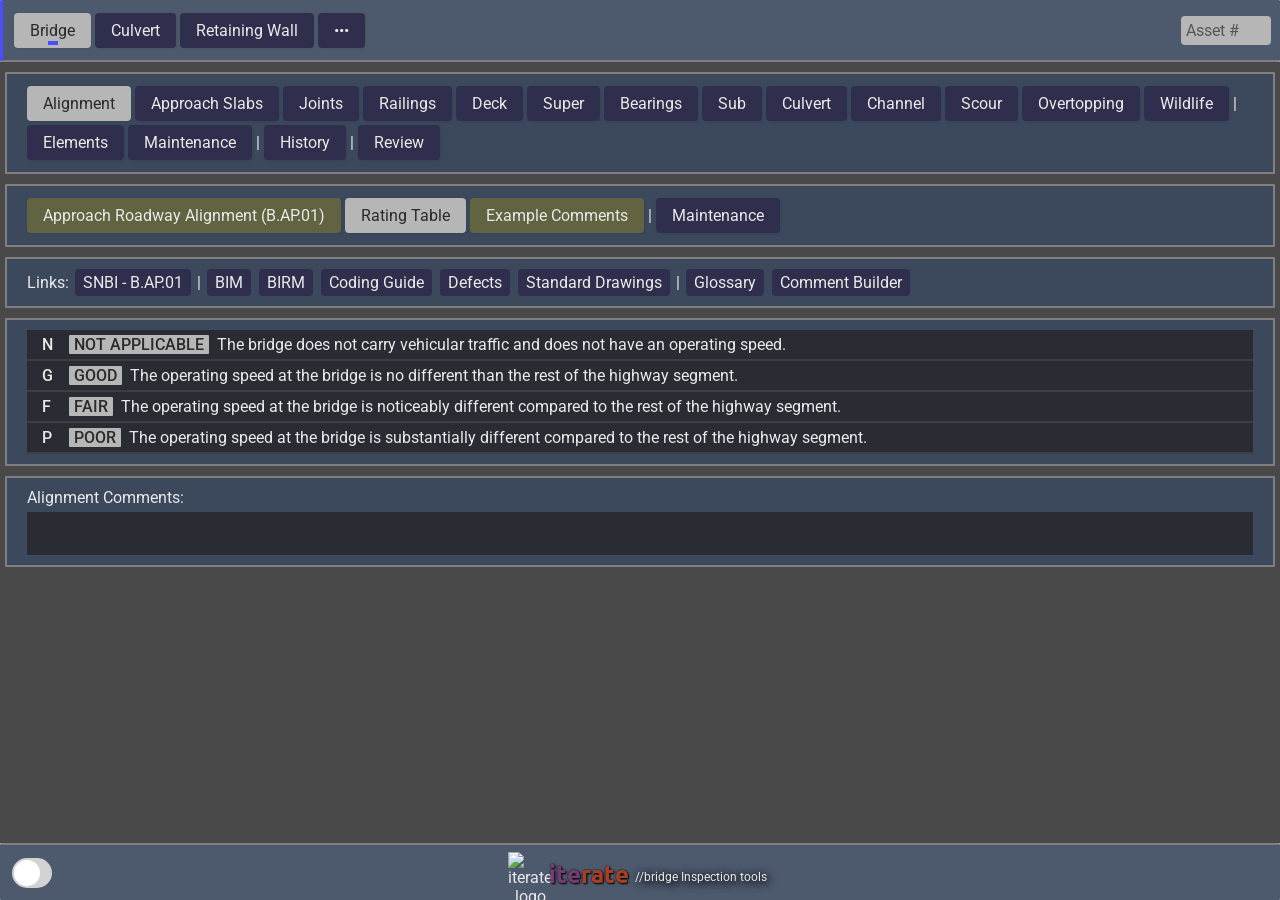
==== commit 55abbdde: "added defect link" ====
--- a/index.html
+++ b/index.html
@@ -5,7 +5,7 @@
 <!-- Comments should be used in the HTML to show where Template Literals are used to build HTML. -->
 <!-- Comment bookmarks are as follows: :: = Pages, ::: = Tabs, :::: = Assets, ::::: = Layout Sections -->
 
-<!DOCTYPE html>
+<!doctype html>
 <html lang="en-US" data-theme="blue">
   <head>
     <meta charset="utf-8" />
@@ -32,17 +32,41 @@
     <!-- Fonts -->
     <link rel="preconnect" href="https://fonts.googleapis.com" />
     <link rel="preconnect" href="https://fonts.gstatic.com" crossorigin />
-    <link href="https://fonts.googleapis.com/css2?family=Roboto:wght@300&display=swap" rel="stylesheet" />
-    <link href="https://fonts.googleapis.com/css2?family=Roboto&display=swap" rel="stylesheet" />
-    <link href="https://fonts.googleapis.com/css2?family=DM+Sans:opsz@9..40&family=Roboto&display=swap" rel="stylesheet" />
-    <link href="https://fonts.googleapis.com/css2?family=Roboto:wght@500&display=swap" rel="stylesheet" />
-    <link href="https://fonts.googleapis.com/css2?family=Roboto:wght@700&display=swap" rel="stylesheet" />
-    <link href="https://fonts.googleapis.com/css2?family=Ubuntu:wght@500&display=swap" rel="stylesheet" />
+    <link
+      href="https://fonts.googleapis.com/css2?family=Roboto:wght@300&display=swap"
+      rel="stylesheet"
+    />
+    <link
+      href="https://fonts.googleapis.com/css2?family=Roboto&display=swap"
+      rel="stylesheet"
+    />
+    <link
+      href="https://fonts.googleapis.com/css2?family=DM+Sans:opsz@9..40&family=Roboto&display=swap"
+      rel="stylesheet"
+    />
+    <link
+      href="https://fonts.googleapis.com/css2?family=Roboto:wght@500&display=swap"
+      rel="stylesheet"
+    />
+    <link
+      href="https://fonts.googleapis.com/css2?family=Roboto:wght@700&display=swap"
+      rel="stylesheet"
+    />
+    <link
+      href="https://fonts.googleapis.com/css2?family=Ubuntu:wght@500&display=swap"
+      rel="stylesheet"
+    />
     <!-- Icons -->
-    <link rel="stylesheet" href="https://fonts.googleapis.com/css2?family=Material+Symbols+Outlined:opsz,wght,FILL,GRAD@24,400,0,0" />
+    <link
+      rel="stylesheet"
+      href="https://fonts.googleapis.com/css2?family=Material+Symbols+Outlined:opsz,wght,FILL,GRAD@24,400,0,0"
+    />
   </head>
   <!-- Google tag (gtag.js) -->
-  <script async src="https://www.googletagmanager.com/gtag/js?id=G-6Q10KZ4LKS"></script>
+  <script
+    async
+    src="https://www.googletagmanager.com/gtag/js?id=G-6Q10KZ4LKS"
+  ></script>
   <script>
     window.dataLayer = window.dataLayer || [];
     function gtag() {
@@ -61,15 +85,62 @@
       <div style="display: flex; height: 40px; line-height: 40px; vertical-align: middle; margin-left: 10px">Superstructure | Reinforced Concrete Slab | Spalling</div> -->
       <div class="header-tab-line">
         <div class="left-buttons">
-          <button class="asset-buttons active row1" data-target="bridge-asset-tab" data-container-class="asset-containers" data-button-class="asset-buttons" data-hash="bridge">Bridge</button>
-          <button class="asset-buttons row1" data-target="culvert-asset-tab" data-container-class="asset-containers" data-button-class="asset-buttons" data-hash="culvert">Culvert</button>
-          <button class="asset-buttons row1" data-target="wall-asset-tab" data-container-class="asset-containers" data-button-class="asset-buttons" data-hash="wall">Retaining Wall</button>
-          <button class="asset-buttons row1" data-target="misc-asset-tab" data-container-class="asset-containers" data-button-class="asset-buttons" data-hash="misc">&#8226;&#8226;&#8226;</button>
+          <button
+            class="asset-buttons active row1"
+            data-target="bridge-asset-tab"
+            data-container-class="asset-containers"
+            data-button-class="asset-buttons"
+            data-hash="bridge"
+          >
+            Bridge
+          </button>
+          <button
+            class="asset-buttons row1"
+            data-target="culvert-asset-tab"
+            data-container-class="asset-containers"
+            data-button-class="asset-buttons"
+            data-hash="culvert"
+          >
+            Culvert
+          </button>
+          <button
+            class="asset-buttons row1"
+            data-target="wall-asset-tab"
+            data-container-class="asset-containers"
+            data-button-class="asset-buttons"
+            data-hash="wall"
+          >
+            Retaining Wall
+          </button>
+          <button
+            class="asset-buttons row1"
+            data-target="misc-asset-tab"
+            data-container-class="asset-containers"
+            data-button-class="asset-buttons"
+            data-hash="misc"
+          >
+            &#8226;&#8226;&#8226;
+          </button>
         </div>
         <div class="search-container">
           <div id="searchID" class="search-title"></div>
-          <button id="asset-error-button1" class="material-symbols-outlined main-error-icon" tabindex="-1" type="button" style="display: none">error</button>
-          <button id="button-map-link" class="button-icon material-symbols-outlined" tabindex="-1" type="button">location_on</button>
+          <button
+            id="asset-error-button1"
+            class="material-symbols-outlined main-error-icon"
+            tabindex="-1"
+            type="button"
+            style="display: none"
+          >
+            error
+          </button>
+          <button
+            id="button-map-link"
+            class="button-icon material-symbols-outlined"
+            tabindex="-1"
+            type="button"
+          >
+            location_on
+          </button>
           <input type="text" class="search-box row1" placeholder="Asset #" />
         </div>
       </div>
@@ -199,21 +270,47 @@
             Wildlife
           </button>
           |
-          <button class="bridge-component-buttons row2" data-target="bridge-elements-tab" data-container-class="bridge-component-containers" data-button-class="bridge-component-buttons">
+          <button
+            class="bridge-component-buttons row2"
+            data-target="bridge-elements-tab"
+            data-container-class="bridge-component-containers"
+            data-button-class="bridge-component-buttons"
+          >
             Elements
           </button>
-          <button class="bridge-component-buttons row2" data-target="bridge-maintenance-tab" data-container-class="bridge-component-containers" data-button-class="bridge-component-buttons">
+          <button
+            class="bridge-component-buttons row2"
+            data-target="bridge-maintenance-tab"
+            data-container-class="bridge-component-containers"
+            data-button-class="bridge-component-buttons"
+          >
             Maintenance
           </button>
           |
-          <button class="bridge-component-buttons row2" data-target="bridge-history-tab" data-container-class="bridge-component-containers" data-button-class="bridge-component-buttons">
+          <button
+            class="bridge-component-buttons row2"
+            data-target="bridge-history-tab"
+            data-container-class="bridge-component-containers"
+            data-button-class="bridge-component-buttons"
+          >
             History
           </button>
           |
-          <button class="bridge-component-buttons row2" data-target="bridge-review-tab" data-container-class="bridge-component-containers" data-button-class="bridge-component-buttons">Review</button>
+          <button
+            class="bridge-component-buttons row2"
+            data-target="bridge-review-tab"
+            data-container-class="bridge-component-containers"
+            data-button-class="bridge-component-buttons"
+          >
+            Review
+          </button>
         </div>
         <!-- ::: Bridge Alignment Tab -->
-        <div id="bridge-alignment-tab" class="bridge-component-containers" style="display: block">
+        <div
+          id="bridge-alignment-tab"
+          class="bridge-component-containers"
+          style="display: block"
+        >
           <div class="main-content-containers">
             <button
               class="bridge-alignment-buttons alt1-buttons row3"
@@ -240,14 +337,23 @@
               Example Comments
             </button>
             |
-            <button class="bridge-alignment-buttons row3" data-target="bridge-alignment-pg4" data-container-class="bridge-alignment-containers" data-button-class="bridge-alignment-buttons">
+            <button
+              class="bridge-alignment-buttons row3"
+              data-target="bridge-alignment-pg4"
+              data-container-class="bridge-alignment-containers"
+              data-button-class="bridge-alignment-buttons"
+            >
               Maintenance
             </button>
           </div>
 
           <div class="main-content-containers">
             <h3 class="content-container-links-line-label">Links:</h3>
-            <a class="content-container-links-line-links row4" rel="noopener noreferrer" target="_blank" href="https://www.fhwa.dot.gov/bridge/snbi/errata1_to_snbi_march_2022_publication.pdf#page=330"
+            <a
+              class="content-container-links-line-links row4"
+              rel="noopener noreferrer"
+              target="_blank"
+              href="https://www.fhwa.dot.gov/bridge/snbi/errata1_to_snbi_march_2022_publication.pdf#page=330"
               >SNBI - B.AP.01</a
             >
             |
@@ -258,7 +364,13 @@
               href="https://www.in.gov/dot/div/contracts/standards/bridge_inspection/inspector_manual/index.htm"
               >BIM</a
             >
-            <a class="content-container-links-line-links row4" rel="noopener noreferrer" target="_blank" href="https://www.fhwa.dot.gov/bridge/nbis/pubs/nhi23024.pdf">BIRM</a>
+            <a
+              class="content-container-links-line-links row4"
+              rel="noopener noreferrer"
+              target="_blank"
+              href="https://www.fhwa.dot.gov/bridge/nbis/pubs/nhi23024.pdf"
+              >BIRM</a
+            >
             <a
               class="content-container-links-line-links row4"
               rel="noopener noreferrer"
@@ -266,66 +378,160 @@
               href="https://www.in.gov/dot/div/contracts/standards/bridge_inspection/pubs/1995%20Recording%20and%20Coding%20Guide%20for%20the%20Structural%20Inventory%20and%20Appraisal%20of%20the%20Nations%20Bridges.pdf"
               >Coding Guide</a
             >
-            <a class="content-container-links-line-links row4" rel="noopener noreferrer" target="_blank" href="https://www.in.gov/dot/div/contracts/standards/drawings/index.html">Standard Drawings</a>
+            <a
+              class="content-container-links-line-links row4"
+              rel="noopener noreferrer"
+              target="_blank"
+              href="https://www.fhwa.dot.gov/bridge/snbi/errata1_to_snbi_march_2022_publication.pdf#page=362"
+              >Defects</a
+            >
+            <a
+              class="content-container-links-line-links row4"
+              rel="noopener noreferrer"
+              target="_blank"
+              href="https://www.in.gov/dot/div/contracts/standards/drawings/index.html"
+              >Standard Drawings</a
+            >
             |
-            <a class="content-container-links-line-links row4" rel="noopener noreferrer" target="_blank" href="https://sfhurst.github.io/glossary/">Glossary</a>
-            <a class="content-container-links-line-links row4" rel="noopener noreferrer" href="#" onclick="openCommentBuilder()">Comment Builder</a>
+            <a
+              class="content-container-links-line-links row4"
+              rel="noopener noreferrer"
+              target="_blank"
+              href="https://sfhurst.github.io/glossary/"
+              >Glossary</a
+            >
+            <a
+              class="content-container-links-line-links row4"
+              rel="noopener noreferrer"
+              href="#"
+              onclick="openCommentBuilder()"
+              >Comment Builder</a
+            >
           </div>
 
-          <div id="alignment-main-content-container" tabindex="0" class="main-content-containers row5 divRow">
+          <div
+            id="alignment-main-content-container"
+            tabindex="0"
+            class="main-content-containers row5 divRow"
+          >
             <!-- :: Bridge Alignment Tab Page 1 -->
             <div id="bridge-alignment-pg1" class="bridge-alignment-containers">
               <div class="snbi-content-cards">
                 <div class="snbi-commentary-card-header">SNBI Commentary:</div>
                 <div class="content-container-paragraphs">
                   <p>
-                    This item identifies bridges that do not function adequately due to the horizontal or vertical alignment of the bridge and approach roadway. It is not intended that the alignment
-                    be compared to current standards, but rather to the existing roadway alignment.
-                  </p>
-                  <br />
-                  <p>The basic criterion is how the alignment of the bridge and approach roadway relates to the general highway alignment for the section of highway the bridge carries.</p>
-                  <br />
-                  <p>Do not consider speed reductions due to the bridge width or intersecting highways when reporting this item.</p>
+                    This item identifies bridges that do not function adequately
+                    due to the horizontal or vertical alignment of the bridge
+                    and approach roadway. It is not intended that the alignment
+                    be compared to current standards, but rather to the existing
+                    roadway alignment.
+                  </p>
                   <br />
                   <p>
-                    The posted speed at the bridge is compared to the posted speed of the general highway segment. Operating speed at the bridge is used in place of posted speed at the bridge when a
-                    posted speed is not present at the bridge. Operating speed of the general highway segment is used in place of posted speed of the general highway segment when a posted speed is not
-                    present on the general highway segment.
+                    The basic criterion is how the alignment of the bridge and
+                    approach roadway relates to the general highway alignment
+                    for the section of highway the bridge carries.
                   </p>
                   <br />
-                  <p>Report the speed reduction at the bridge using one of the following codes:</p>
+                  <p>
+                    Do not consider speed reductions due to the bridge width or
+                    intersecting highways when reporting this item.
+                  </p>
+                  <br />
+                  <p>
+                    The posted speed at the bridge is compared to the posted
+                    speed of the general highway segment. Operating speed at the
+                    bridge is used in place of posted speed at the bridge when a
+                    posted speed is not present at the bridge. Operating speed
+                    of the general highway segment is used in place of posted
+                    speed of the general highway segment when a posted speed is
+                    not present on the general highway segment.
+                  </p>
+                  <br />
+                  <p>
+                    Report the speed reduction at the bridge using one of the
+                    following codes:
+                  </p>
                   <ul class="content-container-paragraphs-ul">
-                    <li>Use code G when the speed is no different at the bridge than the rest of the highway segment that crosses the bridge.</li>
-                    <li>Use code F when the speed is noticeably different at the bridge than the rest of the highway segment that crosses the bridge.</li>
-                    <li>Use code P when the speed is substantially different at the bridge than the rest of the highway segment that crosses the bridge.</li>
+                    <li>
+                      Use code G when the speed is no different at the bridge
+                      than the rest of the highway segment that crosses the
+                      bridge.
+                    </li>
+                    <li>
+                      Use code F when the speed is noticeably different at the
+                      bridge than the rest of the highway segment that crosses
+                      the bridge.
+                    </li>
+                    <li>
+                      Use code P when the speed is substantially different at
+                      the bridge than the rest of the highway segment that
+                      crosses the bridge.
+                    </li>
                   </ul>
                 </div>
               </div>
             </div>
             <!-- :: Bridge Alignment Tab Page 2 -->
-            <div id="bridge-alignment-pg2" class="bridge-alignment-containers" style="display: block">
-              <div class="content-container-rating-lines" data-category="B.AP.01">
+            <div
+              id="bridge-alignment-pg2"
+              class="bridge-alignment-containers"
+              style="display: block"
+            >
+              <div
+                class="content-container-rating-lines"
+                data-category="B.AP.01"
+              >
                 <span class="content-container-rating-numerical">N</span>
-                <p class="content-container-rating-description-and-condition-bubble">
-                  <span class="content-container-rating-condition-bubble">NOT APPLICABLE</span>The bridge does not carry vehicular traffic and does not have an operating speed.
-                </p>
-              </div>
-              <div class="content-container-rating-lines" data-category="B.AP.01">
+                <p
+                  class="content-container-rating-description-and-condition-bubble"
+                >
+                  <span class="content-container-rating-condition-bubble"
+                    >NOT APPLICABLE</span
+                  >The bridge does not carry vehicular traffic and does not have
+                  an operating speed.
+                </p>
+              </div>
+              <div
+                class="content-container-rating-lines"
+                data-category="B.AP.01"
+              >
                 <span class="content-container-rating-numerical">G</span>
-                <p class="content-container-rating-description-and-condition-bubble">
-                  <span class="content-container-rating-condition-bubble">GOOD</span>The operating speed at the bridge is no different than the rest of the highway segment.
-                </p>
-              </div>
-              <div class="content-container-rating-lines" data-category="B.AP.01">
+                <p
+                  class="content-container-rating-description-and-condition-bubble"
+                >
+                  <span class="content-container-rating-condition-bubble"
+                    >GOOD</span
+                  >The operating speed at the bridge is no different than the
+                  rest of the highway segment.
+                </p>
+              </div>
+              <div
+                class="content-container-rating-lines"
+                data-category="B.AP.01"
+              >
                 <span class="content-container-rating-numerical">F</span>
-                <p class="content-container-rating-description-and-condition-bubble">
-                  <span class="content-container-rating-condition-bubble">FAIR</span>The operating speed at the bridge is noticeably different compared to the rest of the highway segment.
-                </p>
-              </div>
-              <div class="content-container-rating-lines" data-category="B.AP.01">
+                <p
+                  class="content-container-rating-description-and-condition-bubble"
+                >
+                  <span class="content-container-rating-condition-bubble"
+                    >FAIR</span
+                  >The operating speed at the bridge is noticeably different
+                  compared to the rest of the highway segment.
+                </p>
+              </div>
+              <div
+                class="content-container-rating-lines"
+                data-category="B.AP.01"
+              >
                 <span class="content-container-rating-numerical">P</span>
-                <p class="content-container-rating-description-and-condition-bubble">
-                  <span class="content-container-rating-condition-bubble">POOR</span>The operating speed at the bridge is substantially different compared to the rest of the highway segment.
+                <p
+                  class="content-container-rating-description-and-condition-bubble"
+                >
+                  <span class="content-container-rating-condition-bubble"
+                    >POOR</span
+                  >The operating speed at the bridge is substantially different
+                  compared to the rest of the highway segment.
                 </p>
               </div>
             </div>
@@ -364,7 +570,12 @@
         <!-- ::: Bridge Approach Slabs Tab -->
         <div id="bridge-approach-tab" class="bridge-component-containers">
           <div class="main-content-containers">
-            <button class="bridge-approach-buttons alt1-buttons row3" data-target="bridge-approach-pg1" data-container-class="bridge-approach-containers" data-button-class="bridge-approach-buttons">
+            <button
+              class="bridge-approach-buttons alt1-buttons row3"
+              data-target="bridge-approach-pg1"
+              data-container-class="bridge-approach-containers"
+              data-button-class="bridge-approach-buttons"
+            >
               Approach Slabs (B.C.01b)
             </button>
             <button
@@ -375,24 +586,45 @@
             >
               Rating Table
             </button>
-            <button class="bridge-approach-buttons alt1-buttons row3" data-target="bridge-approach-pg3" data-container-class="bridge-approach-containers" data-button-class="bridge-approach-buttons">
+            <button
+              class="bridge-approach-buttons alt1-buttons row3"
+              data-target="bridge-approach-pg3"
+              data-container-class="bridge-approach-containers"
+              data-button-class="bridge-approach-buttons"
+            >
               Example Comments
             </button>
             <!-- <button class="bridge-approach-buttons alt1-buttons row3" data-target="bridge-approach-pg6" data-container-class="bridge-approach-containers" data-button-class="bridge-approach-buttons">
               Comment Builder
             </button> -->
             |
-            <button class="bridge-approach-buttons row3" data-target="bridge-approach-pg4" data-container-class="bridge-approach-containers" data-button-class="bridge-approach-buttons">
+            <button
+              class="bridge-approach-buttons row3"
+              data-target="bridge-approach-pg4"
+              data-container-class="bridge-approach-containers"
+              data-button-class="bridge-approach-buttons"
+            >
               Elements
             </button>
-            <button class="bridge-approach-buttons row3" data-target="bridge-approach-pg5" data-container-class="bridge-approach-containers" data-button-class="bridge-approach-buttons">
+            <button
+              class="bridge-approach-buttons row3"
+              data-target="bridge-approach-pg5"
+              data-container-class="bridge-approach-containers"
+              data-button-class="bridge-approach-buttons"
+            >
               Maintenance
             </button>
           </div>
 
           <div class="main-content-containers">
             <h3 class="content-container-links-line-label">Links:</h3>
-            <a class="content-container-links-line-links row4" rel="noopener noreferrer" target="_blank" href="https://www.fhwa.dot.gov/bridge/snbi/snbi_march_2022_publication.pdf">SNBI</a>
+            <a
+              class="content-container-links-line-links row4"
+              rel="noopener noreferrer"
+              target="_blank"
+              href="https://www.fhwa.dot.gov/bridge/snbi/snbi_march_2022_publication.pdf"
+              >SNBI</a
+            >
             |
             <a
               class="content-container-links-line-links row4"
@@ -401,7 +633,13 @@
               href="https://www.in.gov/dot/div/contracts/standards/bridge_inspection/inspector_manual/index.htm"
               >BIM</a
             >
-            <a class="content-container-links-line-links row4" rel="noopener noreferrer" target="_blank" href="https://www.fhwa.dot.gov/bridge/nbis/pubs/nhi23024.pdf">BIRM</a>
+            <a
+              class="content-container-links-line-links row4"
+              rel="noopener noreferrer"
+              target="_blank"
+              href="https://www.fhwa.dot.gov/bridge/nbis/pubs/nhi23024.pdf"
+              >BIRM</a
+            >
             <a
               class="content-container-links-line-links row4"
               rel="noopener noreferrer"
@@ -409,35 +647,86 @@
               href="https://www.in.gov/dot/div/contracts/standards/bridge_inspection/pubs/1995%20Recording%20and%20Coding%20Guide%20for%20the%20Structural%20Inventory%20and%20Appraisal%20of%20the%20Nations%20Bridges.pdf"
               >Coding Guide</a
             >
-            <a class="content-container-links-line-links row4" rel="noopener noreferrer" target="_blank" href="https://www.in.gov/dot/div/contracts/standards/drawings/index.html">Standard Drawings</a>
+            <a
+              class="content-container-links-line-links row4"
+              rel="noopener noreferrer"
+              target="_blank"
+              href="https://www.fhwa.dot.gov/bridge/snbi/errata1_to_snbi_march_2022_publication.pdf#page=362"
+              >Defects</a
+            >
+            <a
+              class="content-container-links-line-links row4"
+              rel="noopener noreferrer"
+              target="_blank"
+              href="https://www.in.gov/dot/div/contracts/standards/drawings/index.html"
+              >Standard Drawings</a
+            >
             |
-            <a class="content-container-links-line-links row4" rel="noopener noreferrer" target="_blank" href="https://sfhurst.github.io/glossary/">Glossary</a>
-            <a class="content-container-links-line-links row4" rel="noopener noreferrer" href="#" onclick="openCommentBuilder()">Comment Builder</a>
+            <a
+              class="content-container-links-line-links row4"
+              rel="noopener noreferrer"
+              target="_blank"
+              href="https://sfhurst.github.io/glossary/"
+              >Glossary</a
+            >
+            <a
+              class="content-container-links-line-links row4"
+              rel="noopener noreferrer"
+              href="#"
+              onclick="openCommentBuilder()"
+              >Comment Builder</a
+            >
           </div>
 
-          <div id="approach-main-content-container" tabindex="0" class="main-content-containers row5 divRow">
+          <div
+            id="approach-main-content-container"
+            tabindex="0"
+            class="main-content-containers row5 divRow"
+          >
             <!-- :: Bridge Approach Slabs Page 1 -->
             <div id="bridge-approach-pg1" class="bridge-approach-containers">
               <div class="snbi-content-cards">
                 <div class="snbi-commentary-card-header">BIM Guidance:</div>
                 <div class="content-container-paragraphs">
                   <p>
-                    Use destructive or non-destructive testing results or visual condition indicators of materials covering the surfaces being assessed when top is not visible for assessment. Past
-                    inspection reports and repair records may also provide supplemental information to aid in the determination of the condition rating.
+                    Use destructive or non-destructive testing results or visual
+                    condition indicators of materials covering the surfaces
+                    being assessed when top is not visible for assessment. Past
+                    inspection reports and repair records may also provide
+                    supplemental information to aid in the determination of the
+                    condition rating.
                   </p>
                   <br />
-                  <p>Consider the settlement of the approach slab. Use any indicators present to determine the stability of the soil beneath the slab.</p>
+                  <p>
+                    Consider the settlement of the approach slab. Use any
+                    indicators present to determine the stability of the soil
+                    beneath the slab.
+                  </p>
                   <br />
-                  <p>Consider the roughness and ride provided by the approach slab.</p>
+                  <p>
+                    Consider the roughness and ride provided by the approach
+                    slab.
+                  </p>
                 </div>
               </div>
             </div>
             <!-- :: Bridge Approach Slabs Page 2 -->
-            <div id="bridge-approach-pg2" class="bridge-approach-containers" style="display: block">
-              <div class="content-container-rating-lines" data-category="B.C.01b">
+            <div
+              id="bridge-approach-pg2"
+              class="bridge-approach-containers"
+              style="display: block"
+            >
+              <div
+                class="content-container-rating-lines"
+                data-category="B.C.01b"
+              >
                 <span class="content-container-rating-numerical">N</span>
-                <p class="content-container-rating-description-and-condition-bubble">
-                  <span class="content-container-rating-condition-bubble">NOT APPLICABLE</span>Bridge does not have approach slabs.
+                <p
+                  class="content-container-rating-description-and-condition-bubble"
+                >
+                  <span class="content-container-rating-condition-bubble"
+                    >NOT APPLICABLE</span
+                  >Bridge does not have approach slabs.
                 </p>
               </div>
               <!-- <div class="content-container-rating-lines" data-category="B.C.01b">
@@ -452,9 +741,18 @@
                   <span class="content-container-rating-condition-bubble">VERY GOOD</span>Some inherent defects.
                 </p>
               </div> -->
-              <div class="content-container-rating-lines" data-category="B.C.01b">
+              <div
+                class="content-container-rating-lines"
+                data-category="B.C.01b"
+              >
                 <span class="content-container-rating-numerical">G</span>
-                <p class="content-container-rating-description-and-condition-bubble"><span class="content-container-rating-condition-bubble">GOOD</span>Some minor defects.</p>
+                <p
+                  class="content-container-rating-description-and-condition-bubble"
+                >
+                  <span class="content-container-rating-condition-bubble"
+                    >GOOD</span
+                  >Some minor defects.
+                </p>
               </div>
               <!-- <div class="content-container-rating-lines" data-category="B.C.01b">
                 <span class="content-container-rating-numerical">6</span>
@@ -462,14 +760,30 @@
                   <span class="content-container-rating-condition-bubble">SATISFACTORY</span>Widespread minor or isolated moderate defects.
                 </p>
               </div> -->
-              <div class="content-container-rating-lines" data-category="B.C.01b">
+              <div
+                class="content-container-rating-lines"
+                data-category="B.C.01b"
+              >
                 <span class="content-container-rating-numerical">F</span>
-                <p class="content-container-rating-description-and-condition-bubble"><span class="content-container-rating-condition-bubble">FAIR</span>Some moderate defects.</p>
-              </div>
-              <div class="content-container-rating-lines" data-category="B.C.01b">
+                <p
+                  class="content-container-rating-description-and-condition-bubble"
+                >
+                  <span class="content-container-rating-condition-bubble"
+                    >FAIR</span
+                  >Some moderate defects.
+                </p>
+              </div>
+              <div
+                class="content-container-rating-lines"
+                data-category="B.C.01b"
+              >
                 <span class="content-container-rating-numerical">P</span>
-                <p class="content-container-rating-description-and-condition-bubble">
-                  <span class="content-container-rating-condition-bubble">POOR</span>Widespread moderate or isolated major defects.
+                <p
+                  class="content-container-rating-description-and-condition-bubble"
+                >
+                  <span class="content-container-rating-condition-bubble"
+                    >POOR</span
+                  >Widespread moderate or isolated major defects.
                 </p>
               </div>
               <!-- <div class="content-container-rating-lines" data-category="B.C.01b">
@@ -505,23 +819,50 @@
             <div id="bridge-approach-pg6" class="bridge-approach-containers">
               <!-- ::: -->
               <p class="comment-builder-selector">Select Defect:</p>
-              <div id="defect-options-bridge-approach-pg6" class="comment-builder-option-list"></div>
-
-              <p class="comment-builder-selector">Select Symptomatic Defect (Optional):</p>
-              <div id="symptom-options-bridge-approach-pg6" class="comment-builder-option-list"></div>
+              <div
+                id="defect-options-bridge-approach-pg6"
+                class="comment-builder-option-list"
+              ></div>
+
+              <p class="comment-builder-selector">
+                Select Symptomatic Defect (Optional):
+              </p>
+              <div
+                id="symptom-options-bridge-approach-pg6"
+                class="comment-builder-option-list"
+              ></div>
 
               <p class="comment-builder-selector">Select Prevalence:</p>
-              <div id="occurrence-options-bridge-approach-pg6" class="comment-builder-option-list"></div>
+              <div
+                id="occurrence-options-bridge-approach-pg6"
+                class="comment-builder-option-list"
+              ></div>
 
               <p class="comment-builder-selector">Select Severity:</p>
-              <div id="severity-options-bridge-approach-pg6" class="comment-builder-option-list"></div>
-
-              <p class="comment-builder-selector">Select Location (Optional/Multiple):</p>
-              <div id="position-options-bridge-approach-pg6" class="comment-builder-option-list"></div>
-              <div id="location-options-bridge-approach-pg6" class="comment-builder-option-list"></div>
+              <div
+                id="severity-options-bridge-approach-pg6"
+                class="comment-builder-option-list"
+              ></div>
+
+              <p class="comment-builder-selector">
+                Select Location (Optional/Multiple):
+              </p>
+              <div
+                id="position-options-bridge-approach-pg6"
+                class="comment-builder-option-list"
+              ></div>
+              <div
+                id="location-options-bridge-approach-pg6"
+                class="comment-builder-option-list"
+              ></div>
 
               <p class="comment-builder-selector">Generated Comment:</p>
-              <p id="generated-comment-bridge-approach-pg6" class="comment-builder-option-list">Select options to generate a comment.</p>
+              <p
+                id="generated-comment-bridge-approach-pg6"
+                class="comment-builder-option-list"
+              >
+                Select options to generate a comment.
+              </p>
             </div>
             <!-- :: Bridge Approach Slabs Page 4 -->
             <div id="bridge-approach-pg4" class="bridge-approach-containers">
@@ -558,33 +899,81 @@
         <!-- ::: Bridge Joints Tab -->
         <div id="bridge-joints-tab" class="bridge-component-containers">
           <div class="main-content-containers">
-            <button class="bridge-joints-buttons alt1-buttons row3" data-target="bridge-joints-pg1" data-container-class="bridge-joints-containers" data-button-class="bridge-joints-buttons">
+            <button
+              class="bridge-joints-buttons alt1-buttons row3"
+              data-target="bridge-joints-pg1"
+              data-container-class="bridge-joints-containers"
+              data-button-class="bridge-joints-buttons"
+            >
               Bridge Joints (B.C.08)
             </button>
-            <button class="bridge-joints-buttons alt1-buttons active row3" data-target="bridge-joints-pg2" data-container-class="bridge-joints-containers" data-button-class="bridge-joints-buttons">
+            <button
+              class="bridge-joints-buttons alt1-buttons active row3"
+              data-target="bridge-joints-pg2"
+              data-container-class="bridge-joints-containers"
+              data-button-class="bridge-joints-buttons"
+            >
               Rating Table
             </button>
-            <button class="bridge-joints-buttons alt1-buttons row3" data-target="bridge-joints-pg3" data-container-class="bridge-joints-containers" data-button-class="bridge-joints-buttons">
+            <button
+              class="bridge-joints-buttons alt1-buttons row3"
+              data-target="bridge-joints-pg3"
+              data-container-class="bridge-joints-containers"
+              data-button-class="bridge-joints-buttons"
+            >
               Example Comments
             </button>
             |
-            <button class="bridge-joints-buttons alt2-buttons row3" data-target="bridge-joints-pg4" data-container-class="bridge-joints-containers" data-button-class="bridge-joints-buttons">
+            <button
+              class="bridge-joints-buttons alt2-buttons row3"
+              data-target="bridge-joints-pg4"
+              data-container-class="bridge-joints-containers"
+              data-button-class="bridge-joints-buttons"
+            >
               Terminal Joints (B.C.08a)
             </button>
-            <button class="bridge-joints-buttons alt2-buttons row3" data-target="bridge-joints-pg5" data-container-class="bridge-joints-containers" data-button-class="bridge-joints-buttons">
+            <button
+              class="bridge-joints-buttons alt2-buttons row3"
+              data-target="bridge-joints-pg5"
+              data-container-class="bridge-joints-containers"
+              data-button-class="bridge-joints-buttons"
+            >
               Rating Table
             </button>
-            <button class="bridge-joints-buttons alt2-buttons row3" data-target="bridge-joints-pg6" data-container-class="bridge-joints-containers" data-button-class="bridge-joints-buttons">
+            <button
+              class="bridge-joints-buttons alt2-buttons row3"
+              data-target="bridge-joints-pg6"
+              data-container-class="bridge-joints-containers"
+              data-button-class="bridge-joints-buttons"
+            >
               Example Comments
             </button>
             |
-            <button class="bridge-joints-buttons row3" data-target="bridge-joints-pg7" data-container-class="bridge-joints-containers" data-button-class="bridge-joints-buttons">Elements</button>
-            <button class="bridge-joints-buttons row3" data-target="bridge-joints-pg8" data-container-class="bridge-joints-containers" data-button-class="bridge-joints-buttons">Maintenance</button>
+            <button
+              class="bridge-joints-buttons row3"
+              data-target="bridge-joints-pg7"
+              data-container-class="bridge-joints-containers"
+              data-button-class="bridge-joints-buttons"
+            >
+              Elements
+            </button>
+            <button
+              class="bridge-joints-buttons row3"
+              data-target="bridge-joints-pg8"
+              data-container-class="bridge-joints-containers"
+              data-button-class="bridge-joints-buttons"
+            >
+              Maintenance
+            </button>
           </div>
 
           <div class="main-content-containers">
             <h3 class="content-container-links-line-label">Links:</h3>
-            <a class="content-container-links-line-links row4" rel="noopener noreferrer" target="_blank" href="https://www.fhwa.dot.gov/bridge/snbi/errata1_to_snbi_march_2022_publication.pdf#page=287"
+            <a
+              class="content-container-links-line-links row4"
+              rel="noopener noreferrer"
+              target="_blank"
+              href="https://www.fhwa.dot.gov/bridge/snbi/errata1_to_snbi_march_2022_publication.pdf#page=287"
               >SNBI - B.C.08</a
             >
             |
@@ -595,7 +984,13 @@
               href="https://www.in.gov/dot/div/contracts/standards/bridge_inspection/inspector_manual/index.htm"
               >BIM</a
             >
-            <a class="content-container-links-line-links row4" rel="noopener noreferrer" target="_blank" href="https://www.fhwa.dot.gov/bridge/nbis/pubs/nhi23024.pdf">BIRM</a>
+            <a
+              class="content-container-links-line-links row4"
+              rel="noopener noreferrer"
+              target="_blank"
+              href="https://www.fhwa.dot.gov/bridge/nbis/pubs/nhi23024.pdf"
+              >BIRM</a
+            >
             <a
               class="content-container-links-line-links row4"
               rel="noopener noreferrer"
@@ -603,7 +998,20 @@
               href="https://www.in.gov/dot/div/contracts/standards/bridge_inspection/pubs/1995%20Recording%20and%20Coding%20Guide%20for%20the%20Structural%20Inventory%20and%20Appraisal%20of%20the%20Nations%20Bridges.pdf"
               >Coding Guide</a
             >
-            <a class="content-container-links-line-links row4" rel="noopener noreferrer" target="_blank" href="https://www.in.gov/dot/div/contracts/standards/drawings/index.html">Standard Drawings</a>
+            <a
+              class="content-container-links-line-links row4"
+              rel="noopener noreferrer"
+              target="_blank"
+              href="https://www.fhwa.dot.gov/bridge/snbi/errata1_to_snbi_march_2022_publication.pdf#page=362"
+              >Defects</a
+            >
+            <a
+              class="content-container-links-line-links row4"
+              rel="noopener noreferrer"
+              target="_blank"
+              href="https://www.in.gov/dot/div/contracts/standards/drawings/index.html"
+              >Standard Drawings</a
+            >
             <a
               class="content-container-links-line-links row4"
               rel="noopener noreferrer"
@@ -612,84 +1020,300 @@
               >Design Memo 19-10</a
             >
             |
-            <a class="content-container-links-line-links row4" rel="noopener noreferrer" target="_blank" href="https://sfhurst.github.io/glossary/">Glossary</a>
-            <a class="content-container-links-line-links row4" rel="noopener noreferrer" href="#" onclick="openCommentBuilder()">Comment Builder</a>
+            <a
+              class="content-container-links-line-links row4"
+              rel="noopener noreferrer"
+              target="_blank"
+              href="https://sfhurst.github.io/glossary/"
+              >Glossary</a
+            >
+            <a
+              class="content-container-links-line-links row4"
+              rel="noopener noreferrer"
+              href="#"
+              onclick="openCommentBuilder()"
+              >Comment Builder</a
+            >
           </div>
 
-          <div id="joints-main-content-container" tabindex="0" class="main-content-containers row5 divRow">
+          <div
+            id="joints-main-content-container"
+            tabindex="0"
+            class="main-content-containers row5 divRow"
+          >
             <!-- :: Bridge Joints Tab Page 1 -->
             <div id="bridge-joints-pg1" class="bridge-joints-containers">
               <div class="snbi-content-cards">
                 <div class="snbi-commentary-card-header">SNBI Commentary:</div>
                 <div class="content-container-paragraphs">
                   <p>
-                    This item addresses the condition of all types and shapes of bridge deck joints. The condition assessment includes all aspects of the joints such as any seals, headers (metal or
+                    This item addresses the condition of all types and shapes of
+                    bridge deck joints. The condition assessment includes all
+                    aspects of the joints such as any seals, headers (metal or
                     concrete), connections, and other metal members.
                   </p>
-                  <br />
-                  <p>When a joint is designed as an open joint, leakage or lack of a seal is not considered a defect.</p>
                   <br />
                   <p>
-                    Do not consider the condition of protective coatings and other protection systems when determining the condition rating code for this item, except to the extent that problems with
-                    the protective coating system are indicative of problems with the underlying joint material.
+                    When a joint is designed as an open joint, leakage or lack
+                    of a seal is not considered a defect.
                   </p>
                   <br />
-                  <p>In cases where the joint is not visible, the condition can be assessed based on other indirect indicators of the condition.</p>
+                  <p>
+                    Do not consider the condition of protective coatings and
+                    other protection systems when determining the condition
+                    rating code for this item, except to the extent that
+                    problems with the protective coating system are indicative
+                    of problems with the underlying joint material.
+                  </p>
+                  <br />
+                  <p>
+                    In cases where the joint is not visible, the condition can
+                    be assessed based on other indirect indicators of the
+                    condition.
+                  </p>
+                  <br />
+                  <br />
+                  <p>
+                    Table 53: Bridge Joints - Defect Severity Guidance for
+                    Component Condition Ratings
+                  </p>
+                  <table border="1" cellspacing="0" cellpadding="5">
+                    <thead>
+                      <tr>
+                        <th>Defect</th>
+                        <th>Minor</th>
+                        <th>Moderate</th>
+                        <th>Major</th>
+                      </tr>
+                    </thead>
+                    <tbody>
+                      <tr>
+                        <td>Leakage</td>
+                        <td>Minimal. Minor dripping through the joint.</td>
+                        <td>
+                          Moderate. More than a drip and less than free flow of
+                          water.
+                        </td>
+                        <td>Free flow of water through the joint.</td>
+                      </tr>
+                      <tr>
+                        <td>Seal Adhesion</td>
+                        <td>Adhered for more than 50% of the joint height.</td>
+                        <td>
+                          Adhered 50% or less of joint height but still some
+                          adhesion.
+                        </td>
+                        <td>Complete loss of adhesion.</td>
+                      </tr>
+                      <tr>
+                        <td>Seal Cracking</td>
+                        <td>Surface crack.</td>
+                        <td>Crack that partially penetrates the seal.</td>
+                        <td>Crack that fully penetrates the seal.</td>
+                      </tr>
+                      <tr>
+                        <td>Seal Damage</td>
+                        <td>Seal abrasion without punctures.</td>
+                        <td>Punctured, torn, or partially pulled out.</td>
+                        <td>
+                          Punctured completely through, pulled out, or missing.
+                        </td>
+                      </tr>
+                      <tr>
+                        <td>Debris Impaction</td>
+                        <td>
+                          Partially filled with hardpacked material, but still
+                          allowing free movement.
+                        </td>
+                        <td>Completely filled; impacts joint movement.</td>
+                        <td>Completely filled; prevents joint movement.</td>
+                      </tr>
+                      <tr>
+                        <td>Adjacent Deck or Header</td>
+                        <td>
+                          Edge delamination or spall 1” or less deep or 6” or
+                          less in diameter. No exposed rebar. Patched area that
+                          is sound.
+                        </td>
+                        <td>
+                          Spall greater than 1” deep or greater than 6”
+                          diameter. Exposed rebar. Delamination or unsound
+                          patched area that makes the joint loose.
+                        </td>
+                        <td>
+                          Spall, delamination, unsound patched area, or loose
+                          joint anchor that prevents the joint from functioning
+                          as intended.
+                        </td>
+                      </tr>
+                      <tr>
+                        <td>Metal Deterioration or Damage</td>
+                        <td>
+                          Freckled rust. Metal has no cracks or impact damage.
+                          Connection may be loose but functioning as intended.
+                        </td>
+                        <td>
+                          Section loss, missing or broken fasteners, cracking of
+                          the metal, or impact damage. Joint still functioning.
+                        </td>
+                        <td>
+                          Section loss, cracking of the metal, damage, or
+                          connection failure that prevents the joint from
+                          functioning as intended.
+                        </td>
+                      </tr>
+                    </tbody>
+                  </table>
                 </div>
               </div>
             </div>
             <!-- :: Bridge Joints Tab Page 2 -->
-            <div id="bridge-joints-pg2" class="bridge-joints-containers" style="display: block">
-              <div class="content-container-rating-lines" data-category="B.C.08">
+            <div
+              id="bridge-joints-pg2"
+              class="bridge-joints-containers"
+              style="display: block"
+            >
+              <div
+                class="content-container-rating-lines"
+                data-category="B.C.08"
+              >
                 <span class="content-container-rating-numerical">N</span>
-                <p class="content-container-rating-description-and-condition-bubble"><span class="content-container-rating-condition-bubble">NOT APPLICABLE</span>Bridge does not have deck joints.</p>
-              </div>
-              <div class="content-container-rating-lines" data-category="B.C.08">
+                <p
+                  class="content-container-rating-description-and-condition-bubble"
+                >
+                  <span class="content-container-rating-condition-bubble"
+                    >NOT APPLICABLE</span
+                  >Bridge does not have deck joints.
+                </p>
+              </div>
+              <div
+                class="content-container-rating-lines"
+                data-category="B.C.08"
+              >
                 <span class="content-container-rating-numerical">9</span>
-                <p class="content-container-rating-description-and-condition-bubble"><span class="content-container-rating-condition-bubble">EXCELLENT</span>Isolated inherent defects.</p>
-              </div>
-              <div class="content-container-rating-lines" data-category="B.C.08">
+                <p
+                  class="content-container-rating-description-and-condition-bubble"
+                >
+                  <span class="content-container-rating-condition-bubble"
+                    >EXCELLENT</span
+                  >Isolated inherent defects.
+                </p>
+              </div>
+              <div
+                class="content-container-rating-lines"
+                data-category="B.C.08"
+              >
                 <span class="content-container-rating-numerical">8</span>
-                <p class="content-container-rating-description-and-condition-bubble"><span class="content-container-rating-condition-bubble">VERY GOOD</span>Some inherent defects.</p>
-              </div>
-              <div class="content-container-rating-lines" data-category="B.C.08">
+                <p
+                  class="content-container-rating-description-and-condition-bubble"
+                >
+                  <span class="content-container-rating-condition-bubble"
+                    >VERY GOOD</span
+                  >Some inherent defects.
+                </p>
+              </div>
+              <div
+                class="content-container-rating-lines"
+                data-category="B.C.08"
+              >
                 <span class="content-container-rating-numerical">7</span>
-                <p class="content-container-rating-description-and-condition-bubble"><span class="content-container-rating-condition-bubble">GOOD</span>Some minor defects.</p>
-              </div>
-              <div class="content-container-rating-lines" data-category="B.C.08">
+                <p
+                  class="content-container-rating-description-and-condition-bubble"
+                >
+                  <span class="content-container-rating-condition-bubble"
+                    >GOOD</span
+                  >Some minor defects.
+                </p>
+              </div>
+              <div
+                class="content-container-rating-lines"
+                data-category="B.C.08"
+              >
                 <span class="content-container-rating-numerical">6</span>
-                <p class="content-container-rating-description-and-condition-bubble">
-                  <span class="content-container-rating-condition-bubble">SATISFACTORY</span>Widespread minor or isolated moderate defects.
-                </p>
-              </div>
-              <div class="content-container-rating-lines" data-category="B.C.08">
+                <p
+                  class="content-container-rating-description-and-condition-bubble"
+                >
+                  <span class="content-container-rating-condition-bubble"
+                    >SATISFACTORY</span
+                  >Widespread minor or isolated moderate defects.
+                </p>
+              </div>
+              <div
+                class="content-container-rating-lines"
+                data-category="B.C.08"
+              >
                 <span class="content-container-rating-numerical">5</span>
-                <p class="content-container-rating-description-and-condition-bubble"><span class="content-container-rating-condition-bubble">FAIR</span>Some moderate defects.</p>
-              </div>
-              <div class="content-container-rating-lines" data-category="B.C.08">
+                <p
+                  class="content-container-rating-description-and-condition-bubble"
+                >
+                  <span class="content-container-rating-condition-bubble"
+                    >FAIR</span
+                  >Some moderate defects.
+                </p>
+              </div>
+              <div
+                class="content-container-rating-lines"
+                data-category="B.C.08"
+              >
                 <span class="content-container-rating-numerical">4</span>
-                <p class="content-container-rating-description-and-condition-bubble">
-                  <span class="content-container-rating-condition-bubble">POOR</span>Widespread moderate or isolated major defects.
-                </p>
-              </div>
-              <div class="content-container-rating-lines" data-category="B.C.08">
+                <p
+                  class="content-container-rating-description-and-condition-bubble"
+                >
+                  <span class="content-container-rating-condition-bubble"
+                    >POOR</span
+                  >Widespread moderate or isolated major defects.
+                </p>
+              </div>
+              <div
+                class="content-container-rating-lines"
+                data-category="B.C.08"
+              >
                 <span class="content-container-rating-numerical">3</span>
-                <p class="content-container-rating-description-and-condition-bubble"><span class="content-container-rating-condition-bubble">SERIOUS</span>Some major defects.</p>
-              </div>
-              <div class="content-container-rating-lines" data-category="B.C.08">
+                <p
+                  class="content-container-rating-description-and-condition-bubble"
+                >
+                  <span class="content-container-rating-condition-bubble"
+                    >SERIOUS</span
+                  >Some major defects.
+                </p>
+              </div>
+              <div
+                class="content-container-rating-lines"
+                data-category="B.C.08"
+              >
                 <span class="content-container-rating-numerical">2</span>
-                <p class="content-container-rating-description-and-condition-bubble"><span class="content-container-rating-condition-bubble">CRITICAL</span>Widespread major defects.</p>
-              </div>
-              <div class="content-container-rating-lines" data-category="B.C.08">
+                <p
+                  class="content-container-rating-description-and-condition-bubble"
+                >
+                  <span class="content-container-rating-condition-bubble"
+                    >CRITICAL</span
+                  >Widespread major defects.
+                </p>
+              </div>
+              <div
+                class="content-container-rating-lines"
+                data-category="B.C.08"
+              >
                 <span class="content-container-rating-numerical">1</span>
-                <p class="content-container-rating-description-and-condition-bubble">
-                  <span class="content-container-rating-condition-bubble">IMMINENT FAILURE</span>Joints have failed and are ineffective.
-                </p>
-              </div>
-              <div class="content-container-rating-lines" data-category="B.C.08">
+                <p
+                  class="content-container-rating-description-and-condition-bubble"
+                >
+                  <span class="content-container-rating-condition-bubble"
+                    >IMMINENT FAILURE</span
+                  >Joints have failed and are ineffective.
+                </p>
+              </div>
+              <div
+                class="content-container-rating-lines"
+                data-category="B.C.08"
+              >
                 <span class="content-container-rating-numerical">0</span>
-                <p class="content-container-rating-description-and-condition-bubble">
-                  <span class="content-container-rating-condition-bubble">FAILED</span>Joints have failed and present a safety hazard.
+                <p
+                  class="content-container-rating-description-and-condition-bubble"
+                >
+                  <span class="content-container-rating-condition-bubble"
+                    >FAILED</span
+                  >Joints have failed and present a safety hazard.
                 </p>
               </div>
             </div>
@@ -702,48 +1326,103 @@
             <!-- :: Bridge Joints Tab Page 4 -->
             <div id="bridge-joints-pg4" class="bridge-joints-containers">
               <div class="snbi-content-cards">
-                <div class="snbi-commentary-card-header">INDOT Design Guidance:</div>
+                <div class="snbi-commentary-card-header">
+                  INDOT Design Guidance:
+                </div>
                 <div class="content-container-paragraphs">
                   <p>
-                    Terminal joints are designed to accommodate thermal movements of integral and semi-integral abutments by allowing expansion to occur between the approach slabs and the approach
-                    pavement. Terminal joints are only required for integral or semi-integral bridges.
+                    Terminal joints are designed to accommodate thermal
+                    movements of integral and semi-integral abutments by
+                    allowing expansion to occur between the approach slabs and
+                    the approach pavement. Terminal joints are only required for
+                    integral or semi-integral bridges.
                   </p>
                   <br />
                   <p>
-                    Previous terminal joint design details for Portland Cement Concrete Pavement (PCCP) used 2 feet of asphalt at the ends of the approach, and there was no design detail for HMA
-                    pavement adjacent to bridges with approach slabs having integral or semi-integral abutments. Both cases have proven problematic, so to improve functionality, new terminal joint
-                    design details were introduced in September 2019 with Design Memo 19-10, RSP 503-R-692, and RPD 503-R-692d (now E 503-BATJ series).
-                  </p>
-                  <br />
-                  <p>Consider the pavement roughness and ride at the transition between the approach slabs and the approach pavement.</p>
+                    Previous terminal joint design details for Portland Cement
+                    Concrete Pavement (PCCP) used 2 feet of asphalt at the ends
+                    of the approach, and there was no design detail for HMA
+                    pavement adjacent to bridges with approach slabs having
+                    integral or semi-integral abutments. Both cases have proven
+                    problematic, so to improve functionality, new terminal joint
+                    design details were introduced in September 2019 with Design
+                    Memo 19-10, RSP 503-R-692, and RPD 503-R-692d (now E
+                    503-BATJ series).
+                  </p>
                   <br />
                   <p>
-                    Treat IA or 1A joints at the termination of the approach slab as terminal joints when the bridge has an integral or semi-integral abutment, unless that structure is a deck slab.
+                    Consider the pavement roughness and ride at the transition
+                    between the approach slabs and the approach pavement.
                   </p>
                   <br />
-                  <p>Do not consider if the terminal joint meets the current standard.</p>
+                  <p>
+                    Treat IA or 1A joints at the termination of the approach
+                    slab as terminal joints when the bridge has an integral or
+                    semi-integral abutment, unless that structure is a deck
+                    slab.
+                  </p>
+                  <br />
+                  <p>
+                    Do not consider if the terminal joint meets the current
+                    standard.
+                  </p>
                 </div>
               </div>
             </div>
             <!-- :: Bridge Joints Tab Page 5 -->
             <div id="bridge-joints-pg5" class="bridge-joints-containers">
-              <div class="content-container-rating-lines" data-category="B.C.08a">
+              <div
+                class="content-container-rating-lines"
+                data-category="B.C.08a"
+              >
                 <span class="content-container-rating-numerical">N</span>
-                <p class="content-container-rating-description-and-condition-bubble">
-                  <span class="content-container-rating-condition-bubble">NOT APPLICABLE</span>The bridge abutments are not integral or semi-integral. The bridge does not have terminal joints.
-                </p>
-              </div>
-              <div class="content-container-rating-lines" data-category="B.C.08a">
+                <p
+                  class="content-container-rating-description-and-condition-bubble"
+                >
+                  <span class="content-container-rating-condition-bubble"
+                    >NOT APPLICABLE</span
+                  >The bridge abutments are not integral or semi-integral. The
+                  bridge does not have terminal joints.
+                </p>
+              </div>
+              <div
+                class="content-container-rating-lines"
+                data-category="B.C.08a"
+              >
                 <span class="content-container-rating-numerical">G</span>
-                <p class="content-container-rating-description-and-condition-bubble"><span class="content-container-rating-condition-bubble">GOOD</span>Some minor defects.</p>
-              </div>
-              <div class="content-container-rating-lines" data-category="B.C.08a">
+                <p
+                  class="content-container-rating-description-and-condition-bubble"
+                >
+                  <span class="content-container-rating-condition-bubble"
+                    >GOOD</span
+                  >Some minor defects.
+                </p>
+              </div>
+              <div
+                class="content-container-rating-lines"
+                data-category="B.C.08a"
+              >
                 <span class="content-container-rating-numerical">F</span>
-                <p class="content-container-rating-description-and-condition-bubble"><span class="content-container-rating-condition-bubble">FAIR</span>Some moderate defects.</p>
-              </div>
-              <div class="content-container-rating-lines" data-category="B.C.08a">
+                <p
+                  class="content-container-rating-description-and-condition-bubble"
+                >
+                  <span class="content-container-rating-condition-bubble"
+                    >FAIR</span
+                  >Some moderate defects.
+                </p>
+              </div>
+              <div
+                class="content-container-rating-lines"
+                data-category="B.C.08a"
+              >
                 <span class="content-container-rating-numerical">P</span>
-                <p class="content-container-rating-description-and-condition-bubble"><span class="content-container-rating-condition-bubble">POOR</span>The terminal joints need maintenance.</p>
+                <p
+                  class="content-container-rating-description-and-condition-bubble"
+                >
+                  <span class="content-container-rating-condition-bubble"
+                    >POOR</span
+                  >The terminal joints need maintenance.
+                </p>
               </div>
             </div>
             <!-- :: Bridge Joints Tab Page 6 -->
@@ -804,7 +1483,12 @@
         <!-- ::: Bridge Railings Tab -->
         <div id="bridge-railings-tab" class="bridge-component-containers">
           <div class="main-content-containers">
-            <button class="bridge-railings-buttons alt1-buttons row3" data-target="bridge-railings-pg1" data-container-class="bridge-railings-containers" data-button-class="bridge-railings-buttons">
+            <button
+              class="bridge-railings-buttons alt1-buttons row3"
+              data-target="bridge-railings-pg1"
+              data-container-class="bridge-railings-containers"
+              data-button-class="bridge-railings-buttons"
+            >
               Bridge Railings (B.C.05)
             </button>
             <button
@@ -815,35 +1499,73 @@
             >
               Rating Table
             </button>
-            <button class="bridge-railings-buttons alt1-buttons row3" data-target="bridge-railings-pg3" data-container-class="bridge-railings-containers" data-button-class="bridge-railings-buttons">
+            <button
+              class="bridge-railings-buttons alt1-buttons row3"
+              data-target="bridge-railings-pg3"
+              data-container-class="bridge-railings-containers"
+              data-button-class="bridge-railings-buttons"
+            >
               Example Comments
             </button>
             |
-            <button class="bridge-railings-buttons alt2-buttons row3" data-target="bridge-railings-pg4" data-container-class="bridge-railings-containers" data-button-class="bridge-railings-buttons">
+            <button
+              class="bridge-railings-buttons alt2-buttons row3"
+              data-target="bridge-railings-pg4"
+              data-container-class="bridge-railings-containers"
+              data-button-class="bridge-railings-buttons"
+            >
               Bridge Railing Transitions (B.C.06)
             </button>
-            <button class="bridge-railings-buttons alt2-buttons row3" data-target="bridge-railings-pg5" data-container-class="bridge-railings-containers" data-button-class="bridge-railings-buttons">
+            <button
+              class="bridge-railings-buttons alt2-buttons row3"
+              data-target="bridge-railings-pg5"
+              data-container-class="bridge-railings-containers"
+              data-button-class="bridge-railings-buttons"
+            >
               Rating Table
             </button>
-            <button class="bridge-railings-buttons alt2-buttons row3" data-target="bridge-railings-pg6" data-container-class="bridge-railings-containers" data-button-class="bridge-railings-buttons">
+            <button
+              class="bridge-railings-buttons alt2-buttons row3"
+              data-target="bridge-railings-pg6"
+              data-container-class="bridge-railings-containers"
+              data-button-class="bridge-railings-buttons"
+            >
               Example Comments
             </button>
             |
-            <button class="bridge-railings-buttons row3" data-target="bridge-railings-pg7" data-container-class="bridge-railings-containers" data-button-class="bridge-railings-buttons">
+            <button
+              class="bridge-railings-buttons row3"
+              data-target="bridge-railings-pg7"
+              data-container-class="bridge-railings-containers"
+              data-button-class="bridge-railings-buttons"
+            >
               Elements
             </button>
-            <button class="bridge-railings-buttons row3" data-target="bridge-railings-pg8" data-container-class="bridge-railings-containers" data-button-class="bridge-railings-buttons">
+            <button
+              class="bridge-railings-buttons row3"
+              data-target="bridge-railings-pg8"
+              data-container-class="bridge-railings-containers"
+              data-button-class="bridge-railings-buttons"
+            >
               Maintenance
             </button>
           </div>
 
           <div class="main-content-containers">
             <h3 class="content-container-links-line-label">Links:</h3>
-            <a class="content-container-links-line-links row4" rel="noopener noreferrer" target="_blank" href="https://www.fhwa.dot.gov/bridge/snbi/errata1_to_snbi_march_2022_publication.pdf#page=283"
+            <a
+              class="content-container-links-line-links row4"
+              rel="noopener noreferrer"
+              target="_blank"
+              href="https://www.fhwa.dot.gov/bridge/snbi/errata1_to_snbi_march_2022_publication.pdf#page=283"
               >SNBI - B.C.05</a
             >
             |
-            <a class="content-container-links-line-links row4" rel="noopener noreferrer" target="_blank" href="https://www.fhwa.dot.gov/bridge/snbi/errata1_to_snbi_march_2022_publication.pdf#page=284"
+            <a
+              class="content-container-links-line-links row4"
+              rel="noopener noreferrer"
+              target="_blank"
+              href="https://www.fhwa.dot.gov/bridge/snbi/errata1_to_snbi_march_2022_publication.pdf#page=284"
               >SNBI - B.C.06</a
             >
             |
@@ -854,7 +1576,13 @@
               href="https://www.in.gov/dot/div/contracts/standards/bridge_inspection/inspector_manual/index.htm"
               >BIM</a
             >
-            <a class="content-container-links-line-links row4" rel="noopener noreferrer" target="_blank" href="https://www.fhwa.dot.gov/bridge/nbis/pubs/nhi23024.pdf">BIRM</a>
+            <a
+              class="content-container-links-line-links row4"
+              rel="noopener noreferrer"
+              target="_blank"
+              href="https://www.fhwa.dot.gov/bridge/nbis/pubs/nhi23024.pdf"
+              >BIRM</a
+            >
             <a
               class="content-container-links-line-links row4"
               rel="noopener noreferrer"
@@ -862,99 +1590,238 @@
               href="https://www.in.gov/dot/div/contracts/standards/bridge_inspection/pubs/1995%20Recording%20and%20Coding%20Guide%20for%20the%20Structural%20Inventory%20and%20Appraisal%20of%20the%20Nations%20Bridges.pdf"
               >Coding Guide</a
             >
-            <a class="content-container-links-line-links row4" rel="noopener noreferrer" target="_blank" href="https://www.in.gov/dot/div/contracts/standards/drawings/index.html">Standard Drawings</a>
-            <a class="content-container-links-line-links row4" rel="noopener noreferrer" target="_blank" href="https://docs.lib.purdue.edu/cgi/viewcontent.cgi?article=1037&context=inltappubs"
+            <a
+              class="content-container-links-line-links row4"
+              rel="noopener noreferrer"
+              target="_blank"
+              href="https://www.fhwa.dot.gov/bridge/snbi/errata1_to_snbi_march_2022_publication.pdf#page=362"
+              >Defects</a
+            >
+            <a
+              class="content-container-links-line-links row4"
+              rel="noopener noreferrer"
+              target="_blank"
+              href="https://www.in.gov/dot/div/contracts/standards/drawings/index.html"
+              >Standard Drawings</a
+            >
+            <a
+              class="content-container-links-line-links row4"
+              rel="noopener noreferrer"
+              target="_blank"
+              href="https://docs.lib.purdue.edu/cgi/viewcontent.cgi?article=1037&context=inltappubs"
               >Bridge Rail Rating Guide</a
             >
             |
-            <a class="content-container-links-line-links row4" rel="noopener noreferrer" target="_blank" href="https://sfhurst.github.io/glossary/">Glossary</a>
-            <a class="content-container-links-line-links row4" rel="noopener noreferrer" href="#" onclick="openCommentBuilder()">Comment Builder</a>
+            <a
+              class="content-container-links-line-links row4"
+              rel="noopener noreferrer"
+              target="_blank"
+              href="https://sfhurst.github.io/glossary/"
+              >Glossary</a
+            >
+            <a
+              class="content-container-links-line-links row4"
+              rel="noopener noreferrer"
+              href="#"
+              onclick="openCommentBuilder()"
+              >Comment Builder</a
+            >
           </div>
 
-          <div id="railings-main-content-container" tabindex="0" class="main-content-containers row5 divRow">
+          <div
+            id="railings-main-content-container"
+            tabindex="0"
+            class="main-content-containers row5 divRow"
+          >
             <!-- :: Bridge Railings Tab Page 1 -->
             <div id="bridge-railings-pg1" class="bridge-railings-containers">
               <div class="snbi-content-cards">
                 <div class="snbi-commentary-card-header">SNBI Commentary:</div>
                 <div class="content-container-paragraphs">
                   <p>
-                    This item addresses the condition of all types and shapes of bridge railings (parapets, median barriers, or structure mounted) located on the bridge or that cross over buried
-                    structures. The condition assessment includes the portions of the railings, posts, blocking, and curbs that are part of the bridge railing system.
+                    This item addresses the condition of all types and shapes of
+                    bridge railings (parapets, median barriers, or structure
+                    mounted) located on the bridge or that cross over buried
+                    structures. The condition assessment includes the portions
+                    of the railings, posts, blocking, and curbs that are part of
+                    the bridge railing system.
                   </p>
                   <br />
 
-                  <p>Do not consider pedestrian railings when coding this item, except to the extent that the pedestrian railing is integral to the traffic barrier.</p>
+                  <p>
+                    Do not consider pedestrian railings when coding this item,
+                    except to the extent that the pedestrian railing is integral
+                    to the traffic barrier.
+                  </p>
                   <br />
 
                   <p>
-                    Do not consider the condition of protective coatings and other protection systems when determining the condition rating code for this item, except to the extent that problems with
-                    the protective coating system are indicative of problems with the underlying railing material.
+                    Do not consider the condition of protective coatings and
+                    other protection systems when determining the condition
+                    rating code for this item, except to the extent that
+                    problems with the protective coating system are indicative
+                    of problems with the underlying railing material.
                   </p>
                 </div>
               </div>
             </div>
             <!-- :: Bridge Railings Tab Page 2 -->
-            <div id="bridge-railings-pg2" class="bridge-railings-containers" style="display: block">
-              <div class="content-container-rating-lines" data-category="B.C.05">
+            <div
+              id="bridge-railings-pg2"
+              class="bridge-railings-containers"
+              style="display: block"
+            >
+              <div
+                class="content-container-rating-lines"
+                data-category="B.C.05"
+              >
                 <span class="content-container-rating-numerical">N</span>
-                <p class="content-container-rating-description-and-condition-bubble"><span class="content-container-rating-condition-bubble">NOT APPLICABLE</span>Component does not exist.</p>
-              </div>
-              <div class="content-container-rating-lines" data-category="B.C.05">
+                <p
+                  class="content-container-rating-description-and-condition-bubble"
+                >
+                  <span class="content-container-rating-condition-bubble"
+                    >NOT APPLICABLE</span
+                  >Component does not exist.
+                </p>
+              </div>
+              <div
+                class="content-container-rating-lines"
+                data-category="B.C.05"
+              >
                 <span class="content-container-rating-numerical">9</span>
-                <p class="content-container-rating-description-and-condition-bubble"><span class="content-container-rating-condition-bubble">EXCELLENT</span>Isolated inherent defects.</p>
-              </div>
-              <div class="content-container-rating-lines" data-category="B.C.05">
+                <p
+                  class="content-container-rating-description-and-condition-bubble"
+                >
+                  <span class="content-container-rating-condition-bubble"
+                    >EXCELLENT</span
+                  >Isolated inherent defects.
+                </p>
+              </div>
+              <div
+                class="content-container-rating-lines"
+                data-category="B.C.05"
+              >
                 <span class="content-container-rating-numerical">8</span>
-                <p class="content-container-rating-description-and-condition-bubble"><span class="content-container-rating-condition-bubble">VERY GOOD</span>Some inherent defects.</p>
-              </div>
-              <div class="content-container-rating-lines" data-category="B.C.05">
+                <p
+                  class="content-container-rating-description-and-condition-bubble"
+                >
+                  <span class="content-container-rating-condition-bubble"
+                    >VERY GOOD</span
+                  >Some inherent defects.
+                </p>
+              </div>
+              <div
+                class="content-container-rating-lines"
+                data-category="B.C.05"
+              >
                 <span class="content-container-rating-numerical">7</span>
-                <p class="content-container-rating-description-and-condition-bubble"><span class="content-container-rating-condition-bubble">GOOD</span>Some minor defects.</p>
-              </div>
-              <div class="content-container-rating-lines" data-category="B.C.05">
+                <p
+                  class="content-container-rating-description-and-condition-bubble"
+                >
+                  <span class="content-container-rating-condition-bubble"
+                    >GOOD</span
+                  >Some minor defects.
+                </p>
+              </div>
+              <div
+                class="content-container-rating-lines"
+                data-category="B.C.05"
+              >
                 <span class="content-container-rating-numerical">6</span>
-                <p class="content-container-rating-description-and-condition-bubble">
-                  <span class="content-container-rating-condition-bubble">SATISFACTORY</span>Widespread minor or isolated moderate defects.
-                </p>
-              </div>
-              <div class="content-container-rating-lines" data-category="B.C.05">
+                <p
+                  class="content-container-rating-description-and-condition-bubble"
+                >
+                  <span class="content-container-rating-condition-bubble"
+                    >SATISFACTORY</span
+                  >Widespread minor or isolated moderate defects.
+                </p>
+              </div>
+              <div
+                class="content-container-rating-lines"
+                data-category="B.C.05"
+              >
                 <span class="content-container-rating-numerical">5</span>
-                <p class="content-container-rating-description-and-condition-bubble">
-                  <span class="content-container-rating-condition-bubble">FAIR</span>Some moderate defects; strength and performance of the component are not affected.
-                </p>
-              </div>
-              <div class="content-container-rating-lines" data-category="B.C.05">
+                <p
+                  class="content-container-rating-description-and-condition-bubble"
+                >
+                  <span class="content-container-rating-condition-bubble"
+                    >FAIR</span
+                  >Some moderate defects; strength and performance of the
+                  component are not affected.
+                </p>
+              </div>
+              <div
+                class="content-container-rating-lines"
+                data-category="B.C.05"
+              >
                 <span class="content-container-rating-numerical">4</span>
-                <p class="content-container-rating-description-and-condition-bubble">
-                  <span class="content-container-rating-condition-bubble">POOR</span>Widespread moderate or isolated major defects; strength and/or performance of the component is affected.
-                </p>
-              </div>
-              <div class="content-container-rating-lines" data-category="B.C.05">
+                <p
+                  class="content-container-rating-description-and-condition-bubble"
+                >
+                  <span class="content-container-rating-condition-bubble"
+                    >POOR</span
+                  >Widespread moderate or isolated major defects; strength
+                  and/or performance of the component is affected.
+                </p>
+              </div>
+              <div
+                class="content-container-rating-lines"
+                data-category="B.C.05"
+              >
                 <span class="content-container-rating-numerical">3</span>
-                <p class="content-container-rating-description-and-condition-bubble">
-                  <span class="content-container-rating-condition-bubble">SERIOUS</span>Major defects; strength and/or performance of the component is seriously affected. Condition typically
-                  necessitates more frequent monitoring, load restrictions, and/or corrective actions.
-                </p>
-              </div>
-              <div class="content-container-rating-lines" data-category="B.C.05">
+                <p
+                  class="content-container-rating-description-and-condition-bubble"
+                >
+                  <span class="content-container-rating-condition-bubble"
+                    >SERIOUS</span
+                  >Major defects; strength and/or performance of the component
+                  is seriously affected. Condition typically necessitates more
+                  frequent monitoring, load restrictions, and/or corrective
+                  actions.
+                </p>
+              </div>
+              <div
+                class="content-container-rating-lines"
+                data-category="B.C.05"
+              >
                 <span class="content-container-rating-numerical">2</span>
-                <p class="content-container-rating-description-and-condition-bubble">
-                  <span class="content-container-rating-condition-bubble">CRITICAL</span>Major defects; component is severely compromised. Condition typically necessitates frequent monitoring,
-                  significant load restrictions, and/or corrective actions in order to keep the bridge open.
-                </p>
-              </div>
-              <div class="content-container-rating-lines" data-category="B.C.05">
+                <p
+                  class="content-container-rating-description-and-condition-bubble"
+                >
+                  <span class="content-container-rating-condition-bubble"
+                    >CRITICAL</span
+                  >Major defects; component is severely compromised. Condition
+                  typically necessitates frequent monitoring, significant load
+                  restrictions, and/or corrective actions in order to keep the
+                  bridge open.
+                </p>
+              </div>
+              <div
+                class="content-container-rating-lines"
+                data-category="B.C.05"
+              >
                 <span class="content-container-rating-numerical">1</span>
-                <p class="content-container-rating-description-and-condition-bubble">
-                  <span class="content-container-rating-condition-bubble">IMMINENT FAILURE</span>Bridge is closed to traffic due to component condition. Repair or rehabilitation may return the bridge
-                  to service.
-                </p>
-              </div>
-              <div class="content-container-rating-lines" data-category="B.C.05">
+                <p
+                  class="content-container-rating-description-and-condition-bubble"
+                >
+                  <span class="content-container-rating-condition-bubble"
+                    >IMMINENT FAILURE</span
+                  >Bridge is closed to traffic due to component condition.
+                  Repair or rehabilitation may return the bridge to service.
+                </p>
+              </div>
+              <div
+                class="content-container-rating-lines"
+                data-category="B.C.05"
+              >
                 <span class="content-container-rating-numerical">0</span>
-                <p class="content-container-rating-description-and-condition-bubble">
-                  <span class="content-container-rating-condition-bubble">FAILED</span>Bridge is closed due to component condition, and is beyond corrective action. Replacement is required to restore
-                  service.
+                <p
+                  class="content-container-rating-description-and-condition-bubble"
+                >
+                  <span class="content-container-rating-condition-bubble"
+                    >FAILED</span
+                  >Bridge is closed due to component condition, and is beyond
+                  corrective action. Replacement is required to restore service.
                 </p>
               </div>
             </div>
@@ -970,80 +1837,177 @@
                 <div class="snbi-commentary-card-header">SNBI Commentary:</div>
                 <div class="content-container-paragraphs">
                   <p>
-                    This item addresses the condition of the transition from the bridge railing to the approach guardrail. The condition assessment includes the portions of the railings, posts,
-                    blocking, and curbs that are part of the bridge railing transitions.
+                    This item addresses the condition of the transition from the
+                    bridge railing to the approach guardrail. The condition
+                    assessment includes the portions of the railings, posts,
+                    blocking, and curbs that are part of the bridge railing
+                    transitions.
                   </p>
                   <br />
 
                   <p>
-                    Do not consider the condition of protective coatings and other protection systems when determining the condition rating code for this item, except to the extent that problems with
-                    the protective coating system are indicative of problems with the underlying railing transition material.
+                    Do not consider the condition of protective coatings and
+                    other protection systems when determining the condition
+                    rating code for this item, except to the extent that
+                    problems with the protective coating system are indicative
+                    of problems with the underlying railing transition material.
                   </p>
                 </div>
               </div>
             </div>
             <!-- :: Bridge Railings Tab Page 5 -->
             <div id="bridge-railings-pg5" class="bridge-railings-containers">
-              <div class="content-container-rating-lines" data-category="B.C.06">
+              <div
+                class="content-container-rating-lines"
+                data-category="B.C.06"
+              >
                 <span class="content-container-rating-numerical">N</span>
-                <p class="content-container-rating-description-and-condition-bubble"><span class="content-container-rating-condition-bubble">NOT APPLICABLE</span>Component does not exist.</p>
-              </div>
-              <div class="content-container-rating-lines" data-category="B.C.06">
+                <p
+                  class="content-container-rating-description-and-condition-bubble"
+                >
+                  <span class="content-container-rating-condition-bubble"
+                    >NOT APPLICABLE</span
+                  >Component does not exist.
+                </p>
+              </div>
+              <div
+                class="content-container-rating-lines"
+                data-category="B.C.06"
+              >
                 <span class="content-container-rating-numerical">9</span>
-                <p class="content-container-rating-description-and-condition-bubble"><span class="content-container-rating-condition-bubble">EXCELLENT</span>Isolated inherent defects.</p>
-              </div>
-              <div class="content-container-rating-lines" data-category="B.C.06">
+                <p
+                  class="content-container-rating-description-and-condition-bubble"
+                >
+                  <span class="content-container-rating-condition-bubble"
+                    >EXCELLENT</span
+                  >Isolated inherent defects.
+                </p>
+              </div>
+              <div
+                class="content-container-rating-lines"
+                data-category="B.C.06"
+              >
                 <span class="content-container-rating-numerical">8</span>
-                <p class="content-container-rating-description-and-condition-bubble"><span class="content-container-rating-condition-bubble">VERY GOOD</span>Some inherent defects.</p>
-              </div>
-              <div class="content-container-rating-lines" data-category="B.C.06">
+                <p
+                  class="content-container-rating-description-and-condition-bubble"
+                >
+                  <span class="content-container-rating-condition-bubble"
+                    >VERY GOOD</span
+                  >Some inherent defects.
+                </p>
+              </div>
+              <div
+                class="content-container-rating-lines"
+                data-category="B.C.06"
+              >
                 <span class="content-container-rating-numerical">7</span>
-                <p class="content-container-rating-description-and-condition-bubble"><span class="content-container-rating-condition-bubble">GOOD</span>Some minor defects.</p>
-              </div>
-              <div class="content-container-rating-lines" data-category="B.C.06">
+                <p
+                  class="content-container-rating-description-and-condition-bubble"
+                >
+                  <span class="content-container-rating-condition-bubble"
+                    >GOOD</span
+                  >Some minor defects.
+                </p>
+              </div>
+              <div
+                class="content-container-rating-lines"
+                data-category="B.C.06"
+              >
                 <span class="content-container-rating-numerical">6</span>
-                <p class="content-container-rating-description-and-condition-bubble">
-                  <span class="content-container-rating-condition-bubble">SATISFACTORY</span>Widespread minor or isolated moderate defects.
-                </p>
-              </div>
-              <div class="content-container-rating-lines" data-category="B.C.06">
+                <p
+                  class="content-container-rating-description-and-condition-bubble"
+                >
+                  <span class="content-container-rating-condition-bubble"
+                    >SATISFACTORY</span
+                  >Widespread minor or isolated moderate defects.
+                </p>
+              </div>
+              <div
+                class="content-container-rating-lines"
+                data-category="B.C.06"
+              >
                 <span class="content-container-rating-numerical">5</span>
-                <p class="content-container-rating-description-and-condition-bubble">
-                  <span class="content-container-rating-condition-bubble">FAIR</span>Some moderate defects; strength and performance of the component are not affected.
-                </p>
-              </div>
-              <div class="content-container-rating-lines" data-category="B.C.06">
+                <p
+                  class="content-container-rating-description-and-condition-bubble"
+                >
+                  <span class="content-container-rating-condition-bubble"
+                    >FAIR</span
+                  >Some moderate defects; strength and performance of the
+                  component are not affected.
+                </p>
+              </div>
+              <div
+                class="content-container-rating-lines"
+                data-category="B.C.06"
+              >
                 <span class="content-container-rating-numerical">4</span>
-                <p class="content-container-rating-description-and-condition-bubble">
-                  <span class="content-container-rating-condition-bubble">POOR</span>Widespread moderate or isolated major defects; strength and/or performance of the component is affected.
-                </p>
-              </div>
-              <div class="content-container-rating-lines" data-category="B.C.06">
+                <p
+                  class="content-container-rating-description-and-condition-bubble"
+                >
+                  <span class="content-container-rating-condition-bubble"
+                    >POOR</span
+                  >Widespread moderate or isolated major defects; strength
+                  and/or performance of the component is affected.
+                </p>
+              </div>
+              <div
+                class="content-container-rating-lines"
+                data-category="B.C.06"
+              >
                 <span class="content-container-rating-numerical">3</span>
-                <p class="content-container-rating-description-and-condition-bubble">
-                  <span class="content-container-rating-condition-bubble">SERIOUS</span>Major defects; strength and/or performance of the component is seriously affected. Condition typically
-                  necessitates more frequent monitoring, load restrictions, and/or corrective actions.
-                </p>
-              </div>
-              <div class="content-container-rating-lines" data-category="B.C.06">
+                <p
+                  class="content-container-rating-description-and-condition-bubble"
+                >
+                  <span class="content-container-rating-condition-bubble"
+                    >SERIOUS</span
+                  >Major defects; strength and/or performance of the component
+                  is seriously affected. Condition typically necessitates more
+                  frequent monitoring, load restrictions, and/or corrective
+                  actions.
+                </p>
+              </div>
+              <div
+                class="content-container-rating-lines"
+                data-category="B.C.06"
+              >
                 <span class="content-container-rating-numerical">2</span>
-                <p class="content-container-rating-description-and-condition-bubble">
-                  <span class="content-container-rating-condition-bubble">CRITICAL</span>Major defects; component is severely compromised. Condition typically necessitates frequent monitoring,
-                  significant load restrictions, and/or corrective actions in order to keep the bridge open.
-                </p>
-              </div>
-              <div class="content-container-rating-lines" data-category="B.C.06">
+                <p
+                  class="content-container-rating-description-and-condition-bubble"
+                >
+                  <span class="content-container-rating-condition-bubble"
+                    >CRITICAL</span
+                  >Major defects; component is severely compromised. Condition
+                  typically necessitates frequent monitoring, significant load
+                  restrictions, and/or corrective actions in order to keep the
+                  bridge open.
+                </p>
+              </div>
+              <div
+                class="content-container-rating-lines"
+                data-category="B.C.06"
+              >
                 <span class="content-container-rating-numerical">1</span>
-                <p class="content-container-rating-description-and-condition-bubble">
-                  <span class="content-container-rating-condition-bubble">IMMINENT FAILURE</span>Bridge is closed to traffic due to component condition. Repair or rehabilitation may return the bridge
-                  to service.
-                </p>
-              </div>
-              <div class="content-container-rating-lines" data-category="B.C.06">
+                <p
+                  class="content-container-rating-description-and-condition-bubble"
+                >
+                  <span class="content-container-rating-condition-bubble"
+                    >IMMINENT FAILURE</span
+                  >Bridge is closed to traffic due to component condition.
+                  Repair or rehabilitation may return the bridge to service.
+                </p>
+              </div>
+              <div
+                class="content-container-rating-lines"
+                data-category="B.C.06"
+              >
                 <span class="content-container-rating-numerical">0</span>
-                <p class="content-container-rating-description-and-condition-bubble">
-                  <span class="content-container-rating-condition-bubble">FAILED</span>Bridge is closed due to component condition, and is beyond corrective action. Replacement is required to restore
-                  service.
+                <p
+                  class="content-container-rating-description-and-condition-bubble"
+                >
+                  <span class="content-container-rating-condition-bubble"
+                    >FAILED</span
+                  >Bridge is closed due to component condition, and is beyond
+                  corrective action. Replacement is required to restore service.
                 </p>
               </div>
             </div>
@@ -1105,39 +2069,87 @@
         <!-- ::: Bridge Deck Tab -->
         <div id="bridge-deck-tab" class="bridge-component-containers">
           <div class="main-content-containers">
-            <button class="bridge-deck-buttons alt1-buttons row3" data-target="bridge-deck-pg1" data-container-class="bridge-deck-containers" data-button-class="bridge-deck-buttons">
+            <button
+              class="bridge-deck-buttons alt1-buttons row3"
+              data-target="bridge-deck-pg1"
+              data-container-class="bridge-deck-containers"
+              data-button-class="bridge-deck-buttons"
+            >
               Deck (B.C.01)
             </button>
-            <button class="bridge-deck-buttons alt1-buttons active row3" data-target="bridge-deck-pg2" data-container-class="bridge-deck-containers" data-button-class="bridge-deck-buttons">
+            <button
+              class="bridge-deck-buttons alt1-buttons active row3"
+              data-target="bridge-deck-pg2"
+              data-container-class="bridge-deck-containers"
+              data-button-class="bridge-deck-buttons"
+            >
               Rating Table
             </button>
-            <button class="bridge-deck-buttons alt1-buttons row3" data-target="bridge-deck-pg3" data-container-class="bridge-deck-containers" data-button-class="bridge-deck-buttons">
+            <button
+              class="bridge-deck-buttons alt1-buttons row3"
+              data-target="bridge-deck-pg3"
+              data-container-class="bridge-deck-containers"
+              data-button-class="bridge-deck-buttons"
+            >
               Example Comments
             </button>
             <!-- <button class="bridge-deck-buttons alt1-buttons row3" data-target="bridge-deck-pg9" data-container-class="bridge-deck-containers" data-button-class="bridge-deck-buttons">
               Comment Builder
             </button> -->
             |
-            <button class="bridge-deck-buttons alt2-buttons row3" data-target="bridge-deck-pg4" data-container-class="bridge-deck-containers" data-button-class="bridge-deck-buttons">
+            <button
+              class="bridge-deck-buttons alt2-buttons row3"
+              data-target="bridge-deck-pg4"
+              data-container-class="bridge-deck-containers"
+              data-button-class="bridge-deck-buttons"
+            >
               Wearing Surface (B.C.01a)
             </button>
-            <button class="bridge-deck-buttons alt2-buttons row3" data-target="bridge-deck-pg5" data-container-class="bridge-deck-containers" data-button-class="bridge-deck-buttons">
+            <button
+              class="bridge-deck-buttons alt2-buttons row3"
+              data-target="bridge-deck-pg5"
+              data-container-class="bridge-deck-containers"
+              data-button-class="bridge-deck-buttons"
+            >
               Rating Table
             </button>
-            <button class="bridge-deck-buttons alt2-buttons row3" data-target="bridge-deck-pg6" data-container-class="bridge-deck-containers" data-button-class="bridge-deck-buttons">
+            <button
+              class="bridge-deck-buttons alt2-buttons row3"
+              data-target="bridge-deck-pg6"
+              data-container-class="bridge-deck-containers"
+              data-button-class="bridge-deck-buttons"
+            >
               Example Comments
             </button>
             <!-- <button class="bridge-deck-buttons alt2-buttons row3" data-target="bridge-deck-pg10" data-container-class="bridge-deck-containers" data-button-class="bridge-deck-buttons">
               Comment Builder
             </button> -->
             |
-            <button class="bridge-deck-buttons row3" data-target="bridge-deck-pg7" data-container-class="bridge-deck-containers" data-button-class="bridge-deck-buttons">Elements</button>
-            <button class="bridge-deck-buttons row3" data-target="bridge-deck-pg8" data-container-class="bridge-deck-containers" data-button-class="bridge-deck-buttons">Maintenance</button>
+            <button
+              class="bridge-deck-buttons row3"
+              data-target="bridge-deck-pg7"
+              data-container-class="bridge-deck-containers"
+              data-button-class="bridge-deck-buttons"
+            >
+              Elements
+            </button>
+            <button
+              class="bridge-deck-buttons row3"
+              data-target="bridge-deck-pg8"
+              data-container-class="bridge-deck-containers"
+              data-button-class="bridge-deck-buttons"
+            >
+              Maintenance
+            </button>
           </div>
 
           <div class="main-content-containers">
             <h3 class="content-container-links-line-label">Links:</h3>
-            <a class="content-container-links-line-links row4" rel="noopener noreferrer" target="_blank" href="https://www.fhwa.dot.gov/bridge/snbi/errata1_to_snbi_march_2022_publication.pdf#page=271"
+            <a
+              class="content-container-links-line-links row4"
+              rel="noopener noreferrer"
+              target="_blank"
+              href="https://www.fhwa.dot.gov/bridge/snbi/errata1_to_snbi_march_2022_publication.pdf#page=271"
               >SNBI - B.C.01</a
             >
             |
@@ -1148,7 +2160,13 @@
               href="https://www.in.gov/dot/div/contracts/standards/bridge_inspection/inspector_manual/index.htm"
               >BIM</a
             >
-            <a class="content-container-links-line-links row4" rel="noopener noreferrer" target="_blank" href="https://www.fhwa.dot.gov/bridge/nbis/pubs/nhi23024.pdf">BIRM</a>
+            <a
+              class="content-container-links-line-links row4"
+              rel="noopener noreferrer"
+              target="_blank"
+              href="https://www.fhwa.dot.gov/bridge/nbis/pubs/nhi23024.pdf"
+              >BIRM</a
+            >
             <a
               class="content-container-links-line-links row4"
               rel="noopener noreferrer"
@@ -1156,7 +2174,20 @@
               href="https://www.in.gov/dot/div/contracts/standards/bridge_inspection/pubs/1995%20Recording%20and%20Coding%20Guide%20for%20the%20Structural%20Inventory%20and%20Appraisal%20of%20the%20Nations%20Bridges.pdf"
               >Coding Guide</a
             >
-            <a class="content-container-links-line-links row4" rel="noopener noreferrer" target="_blank" href="https://www.in.gov/dot/div/contracts/standards/drawings/index.html">Standard Drawings</a>
+            <a
+              class="content-container-links-line-links row4"
+              rel="noopener noreferrer"
+              target="_blank"
+              href="https://www.fhwa.dot.gov/bridge/snbi/errata1_to_snbi_march_2022_publication.pdf#page=362"
+              >Defects</a
+            >
+            <a
+              class="content-container-links-line-links row4"
+              rel="noopener noreferrer"
+              target="_blank"
+              href="https://www.in.gov/dot/div/contracts/standards/drawings/index.html"
+              >Standard Drawings</a
+            >
             <a
               class="content-container-links-line-links row4"
               rel="noopener noreferrer"
@@ -1165,104 +2196,245 @@
               >BIM - Part 7</a
             >
             |
-            <a class="content-container-links-line-links row4" rel="noopener noreferrer" target="_blank" href="https://sfhurst.github.io/glossary/">Glossary</a>
-            <a class="content-container-links-line-links row4" rel="noopener noreferrer" href="#" onclick="openCommentBuilder()">Comment Builder</a>
+            <a
+              class="content-container-links-line-links row4"
+              rel="noopener noreferrer"
+              target="_blank"
+              href="https://sfhurst.github.io/glossary/"
+              >Glossary</a
+            >
+            <a
+              class="content-container-links-line-links row4"
+              rel="noopener noreferrer"
+              href="#"
+              onclick="openCommentBuilder()"
+              >Comment Builder</a
+            >
           </div>
 
-          <div id="deck-main-content-container" tabindex="0" class="main-content-containers row5 divRow">
+          <div
+            id="deck-main-content-container"
+            tabindex="0"
+            class="main-content-containers row5 divRow"
+          >
             <!-- :: Bridge Deck Tab Page 1 -->
             <div id="bridge-deck-pg1" class="bridge-deck-containers">
               <div class="snbi-content-cards">
                 <div class="snbi-commentary-card-header">SNBI Commentary:</div>
                 <div class="content-container-paragraphs">
-                  <p>This item represents the condition of the deck as determined from the inspection of all deck surfaces (top, underside, and edges).</p>
-                  <br />
-                  <p>Visual assessments may be supplemented with non-destructive or destructive testing results.</p>
+                  <p>
+                    This item represents the condition of the deck as determined
+                    from the inspection of all deck surfaces (top, underside,
+                    and edges).
+                  </p>
                   <br />
                   <p>
-                    Use destructive or non-destructive testing results or visual condition indicators of materials covering the surfaces being assessed when top, underside or both surfaces are not
-                    visible for assessment. Past inspection reports and repair records may also provide supplemental information to aid in the determination of the condition rating.
+                    Visual assessments may be supplemented with non-destructive
+                    or destructive testing results.
                   </p>
                   <br />
                   <p>
-                    Do not consider the condition of non-monolithic wearing surfaces (i.e. overlays), stay-in-place deck forms, joint assemblies, expansion devices, bridge rails, or scuppers when
-                    determining the condition rating code for this item, except insofar as they indicate the condition of the deck itself.
+                    Use destructive or non-destructive testing results or visual
+                    condition indicators of materials covering the surfaces
+                    being assessed when top, underside or both surfaces are not
+                    visible for assessment. Past inspection reports and repair
+                    records may also provide supplemental information to aid in
+                    the determination of the condition rating.
                   </p>
                   <br />
                   <p>
-                    Consider the condition of a joint header only when the deck serves as a joint header. For bridges with integral decks/top flanges (e.g. rigid frames, decked girders or tee beams,
-                    voided slab beams, box girders, etc.), the deck condition may affect the superstructure condition rating; however, the superstructure condition does not affect the deck condition
-                    rating.
+                    Do not consider the condition of non-monolithic wearing
+                    surfaces (i.e. overlays), stay-in-place deck forms, joint
+                    assemblies, expansion devices, bridge rails, or scuppers
+                    when determining the condition rating code for this item,
+                    except insofar as they indicate the condition of the deck
+                    itself.
                   </p>
                   <br />
-                  <p>The deck and superstructure condition ratings are the same for solid slab bridges.</p>
+                  <p>
+                    Consider the condition of a joint header only when the deck
+                    serves as a joint header. For bridges with integral
+                    decks/top flanges (e.g. rigid frames, decked girders or tee
+                    beams, voided slab beams, box girders, etc.), the deck
+                    condition may affect the superstructure condition rating;
+                    however, the superstructure condition does not affect the
+                    deck condition rating.
+                  </p>
                   <br />
-                  <p>If the deck condition rating drops to a 3 or below than the frequency cannot be more than 12 months.</p>
+                  <p>
+                    The deck and superstructure condition ratings are the same
+                    for solid slab bridges.
+                  </p>
+                  <br />
+                  <p>
+                    If the deck condition rating drops to a 4 or below, and for
+                    any subsequent decrease while the rating remains 4 or below,
+                    a load rating request for a condition change must be
+                    submitted in ITAP's Load Rating Request Application. If the
+                    condition rating drops to a 3 or below then the frequency
+                    cannot be more than 12 months. If the condition rating drops
+                    to a 2 or below then a critical finding must be submitted.
+                  </p>
                 </div>
               </div>
             </div>
             <!-- :: Bridge Deck Tab Page 2 -->
-            <div id="bridge-deck-pg2" class="bridge-deck-containers" style="display: block">
-              <div class="content-container-rating-lines" data-category="B.C.01">
+            <div
+              id="bridge-deck-pg2"
+              class="bridge-deck-containers"
+              style="display: block"
+            >
+              <div
+                class="content-container-rating-lines"
+                data-category="B.C.01"
+              >
                 <span class="content-container-rating-numerical">N</span>
-                <p class="content-container-rating-description-and-condition-bubble"><span class="content-container-rating-condition-bubble">NOT APPLICABLE</span>Component does not exist.</p>
-              </div>
-              <div class="content-container-rating-lines" data-category="B.C.01">
+                <p
+                  class="content-container-rating-description-and-condition-bubble"
+                >
+                  <span class="content-container-rating-condition-bubble"
+                    >NOT APPLICABLE</span
+                  >Component does not exist.
+                </p>
+              </div>
+              <div
+                class="content-container-rating-lines"
+                data-category="B.C.01"
+              >
                 <span class="content-container-rating-numerical">9</span>
-                <p class="content-container-rating-description-and-condition-bubble"><span class="content-container-rating-condition-bubble">EXCELLENT</span>Isolated inherent defects.</p>
-              </div>
-              <div class="content-container-rating-lines" data-category="B.C.01">
+                <p
+                  class="content-container-rating-description-and-condition-bubble"
+                >
+                  <span class="content-container-rating-condition-bubble"
+                    >EXCELLENT</span
+                  >Isolated inherent defects.
+                </p>
+              </div>
+              <div
+                class="content-container-rating-lines"
+                data-category="B.C.01"
+              >
                 <span class="content-container-rating-numerical">8</span>
-                <p class="content-container-rating-description-and-condition-bubble"><span class="content-container-rating-condition-bubble">VERY GOOD</span>Some inherent defects.</p>
-              </div>
-              <div class="content-container-rating-lines" data-category="B.C.01">
+                <p
+                  class="content-container-rating-description-and-condition-bubble"
+                >
+                  <span class="content-container-rating-condition-bubble"
+                    >VERY GOOD</span
+                  >Some inherent defects.
+                </p>
+              </div>
+              <div
+                class="content-container-rating-lines"
+                data-category="B.C.01"
+              >
                 <span class="content-container-rating-numerical">7</span>
-                <p class="content-container-rating-description-and-condition-bubble"><span class="content-container-rating-condition-bubble">GOOD</span>Some minor defects.</p>
-              </div>
-              <div class="content-container-rating-lines" data-category="B.C.01">
+                <p
+                  class="content-container-rating-description-and-condition-bubble"
+                >
+                  <span class="content-container-rating-condition-bubble"
+                    >GOOD</span
+                  >Some minor defects.
+                </p>
+              </div>
+              <div
+                class="content-container-rating-lines"
+                data-category="B.C.01"
+              >
                 <span class="content-container-rating-numerical">6</span>
-                <p class="content-container-rating-description-and-condition-bubble">
-                  <span class="content-container-rating-condition-bubble">SATISFACTORY</span>Widespread minor or isolated moderate defects.
-                </p>
-              </div>
-              <div class="content-container-rating-lines" data-category="B.C.01">
+                <p
+                  class="content-container-rating-description-and-condition-bubble"
+                >
+                  <span class="content-container-rating-condition-bubble"
+                    >SATISFACTORY</span
+                  >Widespread minor or isolated moderate defects.
+                </p>
+              </div>
+              <div
+                class="content-container-rating-lines"
+                data-category="B.C.01"
+              >
                 <span class="content-container-rating-numerical">5</span>
-                <p class="content-container-rating-description-and-condition-bubble">
-                  <span class="content-container-rating-condition-bubble">FAIR</span>Some moderate defects; strength and performance of the component are not affected.
-                </p>
-              </div>
-              <div class="content-container-rating-lines" data-category="B.C.01">
+                <p
+                  class="content-container-rating-description-and-condition-bubble"
+                >
+                  <span class="content-container-rating-condition-bubble"
+                    >FAIR</span
+                  >Some moderate defects; strength and performance of the
+                  component are not affected.
+                </p>
+              </div>
+              <div
+                class="content-container-rating-lines"
+                data-category="B.C.01"
+              >
                 <span class="content-container-rating-numerical">4</span>
-                <p class="content-container-rating-description-and-condition-bubble">
-                  <span class="content-container-rating-condition-bubble">POOR</span>Widespread moderate or isolated major defects; strength and/or performance of the component is affected.
-                </p>
-              </div>
-              <div class="content-container-rating-lines" data-category="B.C.01">
+                <p
+                  class="content-container-rating-description-and-condition-bubble"
+                >
+                  <span class="content-container-rating-condition-bubble"
+                    >POOR</span
+                  >Widespread moderate or isolated major defects; strength
+                  and/or performance of the component is affected.
+                </p>
+              </div>
+              <div
+                class="content-container-rating-lines"
+                data-category="B.C.01"
+              >
                 <span class="content-container-rating-numerical">3</span>
-                <p class="content-container-rating-description-and-condition-bubble">
-                  <span class="content-container-rating-condition-bubble">SERIOUS</span>Major defects; strength and/or performance of the component is seriously affected. Condition typically
-                  necessitates more frequent monitoring, load restrictions, and/or corrective actions.
-                </p>
-              </div>
-              <div class="content-container-rating-lines" data-category="B.C.01">
+                <p
+                  class="content-container-rating-description-and-condition-bubble"
+                >
+                  <span class="content-container-rating-condition-bubble"
+                    >SERIOUS</span
+                  >Major defects; strength and/or performance of the component
+                  is seriously affected. Condition typically necessitates more
+                  frequent monitoring, load restrictions, and/or corrective
+                  actions.
+                </p>
+              </div>
+              <div
+                class="content-container-rating-lines"
+                data-category="B.C.01"
+              >
                 <span class="content-container-rating-numerical">2</span>
-                <p class="content-container-rating-description-and-condition-bubble">
-                  <span class="content-container-rating-condition-bubble">CRITICAL</span>Major defects; component is severely compromised. Condition typically necessitates frequent monitoring,
-                  significant load restrictions, and/or corrective actions in order to keep the bridge open.
-                </p>
-              </div>
-              <div class="content-container-rating-lines" data-category="B.C.01">
+                <p
+                  class="content-container-rating-description-and-condition-bubble"
+                >
+                  <span class="content-container-rating-condition-bubble"
+                    >CRITICAL</span
+                  >Major defects; component is severely compromised. Condition
+                  typically necessitates frequent monitoring, significant load
+                  restrictions, and/or corrective actions in order to keep the
+                  bridge open.
+                </p>
+              </div>
+              <div
+                class="content-container-rating-lines"
+                data-category="B.C.01"
+              >
                 <span class="content-container-rating-numerical">1</span>
-                <p class="content-container-rating-description-and-condition-bubble">
-                  <span class="content-container-rating-condition-bubble">IMMINENT FAILURE</span>Bridge is closed to traffic due to component condition. Repair or rehabilitation may return the bridge
-                  to service.
-                </p>
-              </div>
-              <div class="content-container-rating-lines" data-category="B.C.01">
+                <p
+                  class="content-container-rating-description-and-condition-bubble"
+                >
+                  <span class="content-container-rating-condition-bubble"
+                    >IMMINENT FAILURE</span
+                  >Bridge is closed to traffic due to component condition.
+                  Repair or rehabilitation may return the bridge to service.
+                </p>
+              </div>
+              <div
+                class="content-container-rating-lines"
+                data-category="B.C.01"
+              >
                 <span class="content-container-rating-numerical">0</span>
-                <p class="content-container-rating-description-and-condition-bubble">
-                  <span class="content-container-rating-condition-bubble">FAILED</span>Bridge is closed due to component condition, and is beyond corrective action. Replacement is required to restore
-                  service.
+                <p
+                  class="content-container-rating-description-and-condition-bubble"
+                >
+                  <span class="content-container-rating-condition-bubble"
+                    >FAILED</span
+                  >Bridge is closed due to component condition, and is beyond
+                  corrective action. Replacement is required to restore service.
                 </p>
               </div>
             </div>
@@ -1276,25 +2448,58 @@
             <div id="bridge-deck-pg9" class="bridge-deck-containers">
               <!-- ::: -->
               <p class="comment-builder-selector">Select Defect:</p>
-              <div id="defect-options-bridge-deck-pg9" class="comment-builder-option-list"></div>
-
-              <p class="comment-builder-selector">Select Symptomatic Defect (Optional):</p>
-              <div id="symptom-options-bridge-deck-pg9" class="comment-builder-option-list"></div>
+              <div
+                id="defect-options-bridge-deck-pg9"
+                class="comment-builder-option-list"
+              ></div>
+
+              <p class="comment-builder-selector">
+                Select Symptomatic Defect (Optional):
+              </p>
+              <div
+                id="symptom-options-bridge-deck-pg9"
+                class="comment-builder-option-list"
+              ></div>
 
               <p class="comment-builder-selector">Select Prevalence:</p>
-              <div id="occurrence-options-bridge-deck-pg9" class="comment-builder-option-list"></div>
+              <div
+                id="occurrence-options-bridge-deck-pg9"
+                class="comment-builder-option-list"
+              ></div>
 
               <p class="comment-builder-selector">Select Severity:</p>
-              <div id="severity-options-bridge-deck-pg9" class="comment-builder-option-list"></div>
-
-              <p class="comment-builder-selector">Select Location (Optional/Multiple):</p>
-              <div id="position-options-bridge-deck-pg9" class="comment-builder-option-list"></div>
-              <div id="position1-options-bridge-deck-pg9" class="comment-builder-option-list"></div>
-              <div id="position2-options-bridge-deck-pg9" class="comment-builder-option-list"></div>
-              <div id="location-options-bridge-deck-pg9" class="comment-builder-option-list"></div>
+              <div
+                id="severity-options-bridge-deck-pg9"
+                class="comment-builder-option-list"
+              ></div>
+
+              <p class="comment-builder-selector">
+                Select Location (Optional/Multiple):
+              </p>
+              <div
+                id="position-options-bridge-deck-pg9"
+                class="comment-builder-option-list"
+              ></div>
+              <div
+                id="position1-options-bridge-deck-pg9"
+                class="comment-builder-option-list"
+              ></div>
+              <div
+                id="position2-options-bridge-deck-pg9"
+                class="comment-builder-option-list"
+              ></div>
+              <div
+                id="location-options-bridge-deck-pg9"
+                class="comment-builder-option-list"
+              ></div>
 
               <p class="comment-builder-selector">Generated Comment:</p>
-              <p id="generated-comment-bridge-deck-pg9" class="comment-builder-option-list">Select options to generate a comment.</p>
+              <p
+                id="generated-comment-bridge-deck-pg9"
+                class="comment-builder-option-list"
+              >
+                Select options to generate a comment.
+              </p>
             </div>
             <!-- :: Bridge Deck Tab Page 4 -->
             <div id="bridge-deck-pg4" class="bridge-deck-containers">
@@ -1302,65 +2507,147 @@
                 <div class="snbi-commentary-card-header">BIM Guidance:</div>
                 <div class="content-container-paragraphs">
                   <p>
-                    The type of wearing surface must be considered to determine the appropriate condition rating. Please follow the guidance on wearing surfaces provided in Part 7 of the INDOT Bridge
-                    Inspection Manual (BIM) linked above. The rating should reflect the overall condition and functionality of the wearing surface in protecting the deck.
+                    The type of wearing surface must be considered to determine
+                    the appropriate condition rating. Please follow the guidance
+                    on wearing surfaces provided in Part 7 of the INDOT Bridge
+                    Inspection Manual (BIM) linked above. The rating should
+                    reflect the overall condition and functionality of the
+                    wearing surface in protecting the deck.
                   </p>
                   <br />
                   <p>
-                    If the wearing surface is monolithic with the deck, the BIM allows the deck rating to be one higher than the wearing surface. However, if either rating drops to a 5 or below, both
-                    the deck and the wearing surface must be rated the same and assigned the lower rating. At this level of deterioration, the sacrificial top layer of concrete is no longer considered
-                    a separate element, as its condition directly affects the structural integrity of the deck.
+                    If the wearing surface is monolithic with the deck, the BIM
+                    allows the deck rating to be one higher than the wearing
+                    surface. However, if either rating drops to a 5 or below,
+                    both the deck and the wearing surface must be rated the same
+                    and assigned the lower rating. At this level of
+                    deterioration, the sacrificial top layer of concrete is no
+                    longer considered a separate element, as its condition
+                    directly affects the structural integrity of the deck.
                   </p>
                   <br />
                   <p>
-                    If there is no protective membrane between a bituminous wearing surface and a structural deck, the wearing surface cannot be rated higher than a 4. This limitation recognizes the
-                    increased risk of water infiltration and potential damage to the deck. Additionally, areas of distress such as cracking, rutting, or delamination should be evaluated to ensure the
-                    rating accurately reflects the severity of deterioration.
+                    If there is no protective membrane between a bituminous
+                    wearing surface and a structural deck, the wearing surface
+                    cannot be rated higher than a 4. This limitation recognizes
+                    the increased risk of water infiltration and potential
+                    damage to the deck. Additionally, areas of distress such as
+                    cracking, rutting, or delamination should be evaluated to
+                    ensure the rating accurately reflects the severity of
+                    deterioration.
                   </p>
                 </div>
               </div>
             </div>
             <!-- :: Bridge Deck Tab Page 5 -->
             <div id="bridge-deck-pg5" class="bridge-deck-containers">
-              <div class="content-container-rating-lines" data-category="B.C.01a">
+              <div
+                class="content-container-rating-lines"
+                data-category="B.C.01a"
+              >
                 <span class="content-container-rating-numerical">N</span>
-                <p class="content-container-rating-description-and-condition-bubble"><span class="content-container-rating-condition-bubble">NOT APPLICABLE</span>Component does not exist.</p>
-              </div>
-              <div class="content-container-rating-lines" data-category="B.C.01a">
+                <p
+                  class="content-container-rating-description-and-condition-bubble"
+                >
+                  <span class="content-container-rating-condition-bubble"
+                    >NOT APPLICABLE</span
+                  >Component does not exist.
+                </p>
+              </div>
+              <div
+                class="content-container-rating-lines"
+                data-category="B.C.01a"
+              >
                 <span class="content-container-rating-numerical">9</span>
-                <p class="content-container-rating-description-and-condition-bubble"><span class="content-container-rating-condition-bubble">EXCELLENT</span>Isolated inherent defects.</p>
-              </div>
-              <div class="content-container-rating-lines" data-category="B.C.01a">
+                <p
+                  class="content-container-rating-description-and-condition-bubble"
+                >
+                  <span class="content-container-rating-condition-bubble"
+                    >EXCELLENT</span
+                  >Isolated inherent defects.
+                </p>
+              </div>
+              <div
+                class="content-container-rating-lines"
+                data-category="B.C.01a"
+              >
                 <span class="content-container-rating-numerical">8</span>
-                <p class="content-container-rating-description-and-condition-bubble"><span class="content-container-rating-condition-bubble">VERY GOOD</span>Some inherent defects.</p>
-              </div>
-              <div class="content-container-rating-lines" data-category="B.C.01a">
+                <p
+                  class="content-container-rating-description-and-condition-bubble"
+                >
+                  <span class="content-container-rating-condition-bubble"
+                    >VERY GOOD</span
+                  >Some inherent defects.
+                </p>
+              </div>
+              <div
+                class="content-container-rating-lines"
+                data-category="B.C.01a"
+              >
                 <span class="content-container-rating-numerical">7</span>
-                <p class="content-container-rating-description-and-condition-bubble"><span class="content-container-rating-condition-bubble">GOOD</span>Some minor defects.</p>
-              </div>
-              <div class="content-container-rating-lines" data-category="B.C.01a">
+                <p
+                  class="content-container-rating-description-and-condition-bubble"
+                >
+                  <span class="content-container-rating-condition-bubble"
+                    >GOOD</span
+                  >Some minor defects.
+                </p>
+              </div>
+              <div
+                class="content-container-rating-lines"
+                data-category="B.C.01a"
+              >
                 <span class="content-container-rating-numerical">6</span>
-                <p class="content-container-rating-description-and-condition-bubble">
-                  <span class="content-container-rating-condition-bubble">SATISFACTORY</span>Widespread minor or isolated moderate defects.
-                </p>
-              </div>
-              <div class="content-container-rating-lines" data-category="B.C.01a">
+                <p
+                  class="content-container-rating-description-and-condition-bubble"
+                >
+                  <span class="content-container-rating-condition-bubble"
+                    >SATISFACTORY</span
+                  >Widespread minor or isolated moderate defects.
+                </p>
+              </div>
+              <div
+                class="content-container-rating-lines"
+                data-category="B.C.01a"
+              >
                 <span class="content-container-rating-numerical">5</span>
-                <p class="content-container-rating-description-and-condition-bubble">
-                  <span class="content-container-rating-condition-bubble">FAIR</span>Some moderate defects; strength and performance of the component are not affected.
-                </p>
-              </div>
-              <div class="content-container-rating-lines" data-category="B.C.01a">
+                <p
+                  class="content-container-rating-description-and-condition-bubble"
+                >
+                  <span class="content-container-rating-condition-bubble"
+                    >FAIR</span
+                  >Some moderate defects; strength and performance of the
+                  component are not affected.
+                </p>
+              </div>
+              <div
+                class="content-container-rating-lines"
+                data-category="B.C.01a"
+              >
                 <span class="content-container-rating-numerical">4</span>
-                <p class="content-container-rating-description-and-condition-bubble">
-                  <span class="content-container-rating-condition-bubble">POOR</span>Widespread moderate or isolated major defects; strength and/or performance of the component is affected.
-                </p>
-              </div>
-              <div class="content-container-rating-lines" data-category="B.C.01a">
+                <p
+                  class="content-container-rating-description-and-condition-bubble"
+                >
+                  <span class="content-container-rating-condition-bubble"
+                    >POOR</span
+                  >Widespread moderate or isolated major defects; strength
+                  and/or performance of the component is affected.
+                </p>
+              </div>
+              <div
+                class="content-container-rating-lines"
+                data-category="B.C.01a"
+              >
                 <span class="content-container-rating-numerical">3</span>
-                <p class="content-container-rating-description-and-condition-bubble">
-                  <span class="content-container-rating-condition-bubble">SERIOUS</span>Major defects; strength and/or performance of the component is seriously affected. Condition typically
-                  necessitates more frequent monitoring, load restrictions, and/or corrective actions.
+                <p
+                  class="content-container-rating-description-and-condition-bubble"
+                >
+                  <span class="content-container-rating-condition-bubble"
+                    >SERIOUS</span
+                  >Major defects; strength and/or performance of the component
+                  is seriously affected. Condition typically necessitates more
+                  frequent monitoring, load restrictions, and/or corrective
+                  actions.
                 </p>
               </div>
             </div>
@@ -1374,25 +2661,58 @@
             <div id="bridge-deck-pg10" class="bridge-deck-containers">
               <!-- ::: -->
               <p class="comment-builder-selector">Select Defect:</p>
-              <div id="defect-options-bridge-deck-pg10" class="comment-builder-option-list"></div>
-
-              <p class="comment-builder-selector">Select Symptomatic Defect (Optional):</p>
-              <div id="symptom-options-bridge-deck-pg10" class="comment-builder-option-list"></div>
+              <div
+                id="defect-options-bridge-deck-pg10"
+                class="comment-builder-option-list"
+              ></div>
+
+              <p class="comment-builder-selector">
+                Select Symptomatic Defect (Optional):
+              </p>
+              <div
+                id="symptom-options-bridge-deck-pg10"
+                class="comment-builder-option-list"
+              ></div>
 
               <p class="comment-builder-selector">Select Prevalence:</p>
-              <div id="occurrence-options-bridge-deck-pg10" class="comment-builder-option-list"></div>
+              <div
+                id="occurrence-options-bridge-deck-pg10"
+                class="comment-builder-option-list"
+              ></div>
 
               <p class="comment-builder-selector">Select Severity:</p>
-              <div id="severity-options-bridge-deck-pg10" class="comment-builder-option-list"></div>
-
-              <p class="comment-builder-selector">Select Location (Optional/Multiple):</p>
-              <div id="position-options-bridge-deck-pg10" class="comment-builder-option-list"></div>
-              <div id="position1-options-bridge-deck-pg10" class="comment-builder-option-list"></div>
-              <div id="position2-options-bridge-deck-pg10" class="comment-builder-option-list"></div>
-              <div id="location-options-bridge-deck-pg10" class="comment-builder-option-list"></div>
+              <div
+                id="severity-options-bridge-deck-pg10"
+                class="comment-builder-option-list"
+              ></div>
+
+              <p class="comment-builder-selector">
+                Select Location (Optional/Multiple):
+              </p>
+              <div
+                id="position-options-bridge-deck-pg10"
+                class="comment-builder-option-list"
+              ></div>
+              <div
+                id="position1-options-bridge-deck-pg10"
+                class="comment-builder-option-list"
+              ></div>
+              <div
+                id="position2-options-bridge-deck-pg10"
+                class="comment-builder-option-list"
+              ></div>
+              <div
+                id="location-options-bridge-deck-pg10"
+                class="comment-builder-option-list"
+              ></div>
 
               <p class="comment-builder-selector">Generated Comment:</p>
-              <p id="generated-comment-bridge-deck-pg10" class="comment-builder-option-list">Select options to generate a comment.</p>
+              <p
+                id="generated-comment-bridge-deck-pg10"
+                class="comment-builder-option-list"
+              >
+                Select options to generate a comment.
+              </p>
             </div>
             <!-- :: Bridge Deck Tab Page 7 -->
             <div id="bridge-deck-pg7" class="bridge-deck-containers">
@@ -1418,7 +2738,14 @@
             <div class="content-container-paragraphs">
               <div class="textarea-containers">
                 <div class="textarea-mirrors">
-                  <textarea id="BC01-textarea" class="textarea-comments reset-comments row6" name="Deck" rows="1" data-category="B.C.01" oninput="expandTextarea(event, 'BC01-textarea')"></textarea>
+                  <textarea
+                    id="BC01-textarea"
+                    class="textarea-comments reset-comments row6"
+                    name="Deck"
+                    rows="1"
+                    data-category="B.C.01"
+                    oninput="expandTextarea(event, 'BC01-textarea')"
+                  ></textarea>
                 </div>
               </div>
             </div>
@@ -1444,33 +2771,81 @@
         <!-- ::: Bridge Super Tab -->
         <div id="bridge-super-tab" class="bridge-component-containers">
           <div class="main-content-containers">
-            <button class="bridge-super-buttons alt1-buttons row3" data-target="bridge-super-pg1" data-container-class="bridge-super-containers" data-button-class="bridge-super-buttons">
+            <button
+              class="bridge-super-buttons alt1-buttons row3"
+              data-target="bridge-super-pg1"
+              data-container-class="bridge-super-containers"
+              data-button-class="bridge-super-buttons"
+            >
               Superstructure (B.C.02)
             </button>
-            <button class="bridge-super-buttons alt1-buttons active row3" data-target="bridge-super-pg2" data-container-class="bridge-super-containers" data-button-class="bridge-super-buttons">
+            <button
+              class="bridge-super-buttons alt1-buttons active row3"
+              data-target="bridge-super-pg2"
+              data-container-class="bridge-super-containers"
+              data-button-class="bridge-super-buttons"
+            >
               Rating Table
             </button>
-            <button class="bridge-super-buttons alt1-buttons row3" data-target="bridge-super-pg3" data-container-class="bridge-super-containers" data-button-class="bridge-super-buttons">
+            <button
+              class="bridge-super-buttons alt1-buttons row3"
+              data-target="bridge-super-pg3"
+              data-container-class="bridge-super-containers"
+              data-button-class="bridge-super-buttons"
+            >
               Example Comments
             </button>
             |
-            <button class="bridge-super-buttons alt2-buttons row3" data-target="bridge-super-pg4" data-container-class="bridge-super-containers" data-button-class="bridge-super-buttons">
+            <button
+              class="bridge-super-buttons alt2-buttons row3"
+              data-target="bridge-super-pg4"
+              data-container-class="bridge-super-containers"
+              data-button-class="bridge-super-buttons"
+            >
               Paint (B.C.02a)
             </button>
-            <button class="bridge-super-buttons alt2-buttons row3" data-target="bridge-super-pg5" data-container-class="bridge-super-containers" data-button-class="bridge-super-buttons">
+            <button
+              class="bridge-super-buttons alt2-buttons row3"
+              data-target="bridge-super-pg5"
+              data-container-class="bridge-super-containers"
+              data-button-class="bridge-super-buttons"
+            >
               Rating Table
             </button>
-            <button class="bridge-super-buttons alt2-buttons row3" data-target="bridge-super-pg6" data-container-class="bridge-super-containers" data-button-class="bridge-super-buttons">
+            <button
+              class="bridge-super-buttons alt2-buttons row3"
+              data-target="bridge-super-pg6"
+              data-container-class="bridge-super-containers"
+              data-button-class="bridge-super-buttons"
+            >
               Example Comments
             </button>
             |
-            <button class="bridge-super-buttons row3" data-target="bridge-super-pg7" data-container-class="bridge-super-containers" data-button-class="bridge-super-buttons">Elements</button>
-            <button class="bridge-super-buttons row3" data-target="bridge-super-pg8" data-container-class="bridge-super-containers" data-button-class="bridge-super-buttons">Maintenance</button>
+            <button
+              class="bridge-super-buttons row3"
+              data-target="bridge-super-pg7"
+              data-container-class="bridge-super-containers"
+              data-button-class="bridge-super-buttons"
+            >
+              Elements
+            </button>
+            <button
+              class="bridge-super-buttons row3"
+              data-target="bridge-super-pg8"
+              data-container-class="bridge-super-containers"
+              data-button-class="bridge-super-buttons"
+            >
+              Maintenance
+            </button>
           </div>
 
           <div class="main-content-containers">
             <h3 class="content-container-links-line-label">Links:</h3>
-            <a class="content-container-links-line-links row4" rel="noopener noreferrer" target="_blank" href="https://www.fhwa.dot.gov/bridge/snbi/errata1_to_snbi_march_2022_publication.pdf#page=274"
+            <a
+              class="content-container-links-line-links row4"
+              rel="noopener noreferrer"
+              target="_blank"
+              href="https://www.fhwa.dot.gov/bridge/snbi/errata1_to_snbi_march_2022_publication.pdf#page=274"
               >SNBI - B.C.02</a
             >
             |
@@ -1481,7 +2856,13 @@
               href="https://www.in.gov/dot/div/contracts/standards/bridge_inspection/inspector_manual/index.htm"
               >BIM</a
             >
-            <a class="content-container-links-line-links row4" rel="noopener noreferrer" target="_blank" href="https://www.fhwa.dot.gov/bridge/nbis/pubs/nhi23024.pdf">BIRM</a>
+            <a
+              class="content-container-links-line-links row4"
+              rel="noopener noreferrer"
+              target="_blank"
+              href="https://www.fhwa.dot.gov/bridge/nbis/pubs/nhi23024.pdf"
+              >BIRM</a
+            >
             <a
               class="content-container-links-line-links row4"
               rel="noopener noreferrer"
@@ -1489,129 +2870,294 @@
               href="https://www.in.gov/dot/div/contracts/standards/bridge_inspection/pubs/1995%20Recording%20and%20Coding%20Guide%20for%20the%20Structural%20Inventory%20and%20Appraisal%20of%20the%20Nations%20Bridges.pdf"
               >Coding Guide</a
             >
-            <a class="content-container-links-line-links row4" rel="noopener noreferrer" target="_blank" href="https://www.in.gov/dot/div/contracts/standards/drawings/index.html">Standard Drawings</a>
+            <a
+              class="content-container-links-line-links row4"
+              rel="noopener noreferrer"
+              target="_blank"
+              href="https://www.fhwa.dot.gov/bridge/snbi/errata1_to_snbi_march_2022_publication.pdf#page=362"
+              >Defects</a
+            >
+            <a
+              class="content-container-links-line-links row4"
+              rel="noopener noreferrer"
+              target="_blank"
+              href="https://www.in.gov/dot/div/contracts/standards/drawings/index.html"
+              >Standard Drawings</a
+            >
             |
-            <a class="content-container-links-line-links row4" rel="noopener noreferrer" target="_blank" href="https://sfhurst.github.io/glossary/">Glossary</a>
-            <a class="content-container-links-line-links row4" rel="noopener noreferrer" href="#" onclick="openCommentBuilder()">Comment Builder</a>
+            <a
+              class="content-container-links-line-links row4"
+              rel="noopener noreferrer"
+              target="_blank"
+              href="https://sfhurst.github.io/glossary/"
+              >Glossary</a
+            >
+            <a
+              class="content-container-links-line-links row4"
+              rel="noopener noreferrer"
+              href="#"
+              onclick="openCommentBuilder()"
+              >Comment Builder</a
+            >
           </div>
 
-          <div id="super-main-content-container" tabindex="0" class="main-content-containers row5 divRow">
+          <div
+            id="super-main-content-container"
+            tabindex="0"
+            class="main-content-containers row5 divRow"
+          >
             <!-- :: Bridge Super Tab Page 1 -->
             <div id="bridge-super-pg1" class="bridge-super-containers">
               <div class="snbi-content-cards">
                 <div class="snbi-commentary-card-header">SNBI Commentary:</div>
                 <div class="content-container-paragraphs">
-                  <p>This item represents the condition of the superstructure as determined from the inspection of all superstructure members.</p>
+                  <p>
+                    This item represents the condition of the superstructure as
+                    determined from the inspection of all superstructure
+                    members.
+                  </p>
                   <br />
                   <p>
-                    Consider primary load carrying members when determining the condition rating code for this item. Consider secondary members only if they adversely impact the primary members.
-                    Visual assessments may be supplemented with non-destructive or destructive testing results.
+                    Consider primary load carrying members when determining the
+                    condition rating code for this item. Consider secondary
+                    members only if they adversely impact the primary members.
+                    Visual assessments may be supplemented with non-destructive
+                    or destructive testing results.
                   </p>
                   <br />
                   <p>The superstructure includes:</p>
                   <ul class="content-container-paragraphs-ul">
-                    <li>members above the bearings for bridges with non-integral superstructure and substructure;</li>
+                    <li>
+                      members above the bearings for bridges with non-integral
+                      superstructure and substructure;
+                    </li>
                     <li>girders/beams for integral superstructures;</li>
                     <li>members above the spring line for arch bridges;</li>
                     <li>slabs of concrete rigid frame bridges; and</li>
-                    <li>legs, knees and girders for concrete and steel rigid K-Frame or Delta-Frame bridges.</li>
+                    <li>
+                      legs, knees and girders for concrete and steel rigid
+                      K-Frame or Delta-Frame bridges.
+                    </li>
                   </ul>
                   <br />
                   <p>
-                    Consider the condition of headwalls and spandrel walls that are integral with the superstructure. Consider the condition of wingwalls that are integral with the superstructure
-                    (continuation of the superstructure), to the first expansion joint.
+                    Consider the condition of headwalls and spandrel walls that
+                    are integral with the superstructure. Consider the condition
+                    of wingwalls that are integral with the superstructure
+                    (continuation of the superstructure), to the first expansion
+                    joint.
                   </p>
                   <br />
                   <p>
-                    Do not consider the condition of bearings when determining the condition rating code for this item except to the extent that the bearings are causing distress in the
+                    Do not consider the condition of bearings when determining
+                    the condition rating code for this item except to the extent
+                    that the bearings are causing distress in the
                     superstructure.
                   </p>
                   <br />
                   <p>
-                    Do not consider the condition of protective coating systems when determining the condition rating code for this item except to the extent that problems with the protective coating
-                    system are indicative of problems with the underlying superstructure material. A well-formed patina on weathering steel is considered a protective coating and is not considered a
-                    defect.
+                    Do not consider the condition of protective coating systems
+                    when determining the condition rating code for this item
+                    except to the extent that problems with the protective
+                    coating system are indicative of problems with the
+                    underlying superstructure material. A well-formed patina on
+                    weathering steel is considered a protective coating and is
+                    not considered a defect.
                   </p>
                   <br />
                   <p>
-                    Do not consider the presence of drift, debris, and soil accumulation when determining the condition rating code for this item, except to the extent that these items are causing
+                    Do not consider the presence of drift, debris, and soil
+                    accumulation when determining the condition rating code for
+                    this item, except to the extent that these items are causing
                     distress in the superstructure.
                   </p>
                   <br />
                   <p>
-                    Superstructure types without substructures may be affected by scour. When observed conditions are not consistent with the scour design or the assumptions used in the scour
-                    appraisal, scour is considered when reporting the code for this item. In this case, observed conditions also indicate a need to reevaluate Item B.AP.03 (Scour Vulnerability).
-                    Observed scour that is less than the tolerable limit determined in the scour appraisal does not affect this item.
+                    Superstructure types without substructures may be affected
+                    by scour. When observed conditions are not consistent with
+                    the scour design or the assumptions used in the scour
+                    appraisal, scour is considered when reporting the code for
+                    this item. In this case, observed conditions also indicate a
+                    need to reevaluate Item B.AP.03 (Scour Vulnerability).
+                    Observed scour that is less than the tolerable limit
+                    determined in the scour appraisal does not affect this item.
                   </p>
                   <br />
-                  <p>The deck and superstructure condition ratings are the same for solid slab bridges.</p>
+                  <p>
+                    The deck and superstructure condition ratings are the same
+                    for solid slab bridges.
+                  </p>
                   <br />
-                  <p>If the superstructure condition rating drops to a 3 or below than the frequency cannot be more than 12 months.</p>
+                  <p>
+                    If the superstructure condition rating drops to a 4 or
+                    below, and for any subsequent decrease while the rating
+                    remains 4 or below, a load rating request for a condition
+                    change must be submitted in ITAP's Load Rating Request
+                    Application. If the condition rating drops to a 3 or below
+                    then the frequency cannot be more than 12 months. If the
+                    condition rating drops to a 2 or below then a critical
+                    finding must be submitted.
+                  </p>
                 </div>
               </div>
             </div>
             <!-- :: Bridge Super Tab Page 2 -->
-            <div id="bridge-super-pg2" class="bridge-super-containers" style="display: block">
-              <div class="content-container-rating-lines" data-category="B.C.02">
+            <div
+              id="bridge-super-pg2"
+              class="bridge-super-containers"
+              style="display: block"
+            >
+              <div
+                class="content-container-rating-lines"
+                data-category="B.C.02"
+              >
                 <span class="content-container-rating-numerical">N</span>
-                <p class="content-container-rating-description-and-condition-bubble"><span class="content-container-rating-condition-bubble">NOT APPLICABLE</span>Component does not exist.</p>
-              </div>
-              <div class="content-container-rating-lines" data-category="B.C.02">
+                <p
+                  class="content-container-rating-description-and-condition-bubble"
+                >
+                  <span class="content-container-rating-condition-bubble"
+                    >NOT APPLICABLE</span
+                  >Component does not exist.
+                </p>
+              </div>
+              <div
+                class="content-container-rating-lines"
+                data-category="B.C.02"
+              >
                 <span class="content-container-rating-numerical">9</span>
-                <p class="content-container-rating-description-and-condition-bubble"><span class="content-container-rating-condition-bubble">EXCELLENT</span>Isolated inherent defects.</p>
-              </div>
-              <div class="content-container-rating-lines" data-category="B.C.02">
+                <p
+                  class="content-container-rating-description-and-condition-bubble"
+                >
+                  <span class="content-container-rating-condition-bubble"
+                    >EXCELLENT</span
+                  >Isolated inherent defects.
+                </p>
+              </div>
+              <div
+                class="content-container-rating-lines"
+                data-category="B.C.02"
+              >
                 <span class="content-container-rating-numerical">8</span>
-                <p class="content-container-rating-description-and-condition-bubble"><span class="content-container-rating-condition-bubble">VERY GOOD</span>Some inherent defects.</p>
-              </div>
-              <div class="content-container-rating-lines" data-category="B.C.02">
+                <p
+                  class="content-container-rating-description-and-condition-bubble"
+                >
+                  <span class="content-container-rating-condition-bubble"
+                    >VERY GOOD</span
+                  >Some inherent defects.
+                </p>
+              </div>
+              <div
+                class="content-container-rating-lines"
+                data-category="B.C.02"
+              >
                 <span class="content-container-rating-numerical">7</span>
-                <p class="content-container-rating-description-and-condition-bubble"><span class="content-container-rating-condition-bubble">GOOD</span>Some minor defects.</p>
-              </div>
-              <div class="content-container-rating-lines" data-category="B.C.02">
+                <p
+                  class="content-container-rating-description-and-condition-bubble"
+                >
+                  <span class="content-container-rating-condition-bubble"
+                    >GOOD</span
+                  >Some minor defects.
+                </p>
+              </div>
+              <div
+                class="content-container-rating-lines"
+                data-category="B.C.02"
+              >
                 <span class="content-container-rating-numerical">6</span>
-                <p class="content-container-rating-description-and-condition-bubble">
-                  <span class="content-container-rating-condition-bubble">SATISFACTORY</span>Widespread minor or isolated moderate defects.
-                </p>
-              </div>
-              <div class="content-container-rating-lines" data-category="B.C.02">
+                <p
+                  class="content-container-rating-description-and-condition-bubble"
+                >
+                  <span class="content-container-rating-condition-bubble"
+                    >SATISFACTORY</span
+                  >Widespread minor or isolated moderate defects.
+                </p>
+              </div>
+              <div
+                class="content-container-rating-lines"
+                data-category="B.C.02"
+              >
                 <span class="content-container-rating-numerical">5</span>
-                <p class="content-container-rating-description-and-condition-bubble">
-                  <span class="content-container-rating-condition-bubble">FAIR</span>Some moderate defects; strength and performance of the component are not affected.
-                </p>
-              </div>
-              <div class="content-container-rating-lines" data-category="B.C.02">
+                <p
+                  class="content-container-rating-description-and-condition-bubble"
+                >
+                  <span class="content-container-rating-condition-bubble"
+                    >FAIR</span
+                  >Some moderate defects; strength and performance of the
+                  component are not affected.
+                </p>
+              </div>
+              <div
+                class="content-container-rating-lines"
+                data-category="B.C.02"
+              >
                 <span class="content-container-rating-numerical">4</span>
-                <p class="content-container-rating-description-and-condition-bubble">
-                  <span class="content-container-rating-condition-bubble">POOR</span>Widespread moderate or isolated major defects; strength and/or performance of the component is affected.
-                </p>
-              </div>
-              <div class="content-container-rating-lines" data-category="B.C.02">
+                <p
+                  class="content-container-rating-description-and-condition-bubble"
+                >
+                  <span class="content-container-rating-condition-bubble"
+                    >POOR</span
+                  >Widespread moderate or isolated major defects; strength
+                  and/or performance of the component is affected.
+                </p>
+              </div>
+              <div
+                class="content-container-rating-lines"
+                data-category="B.C.02"
+              >
                 <span class="content-container-rating-numerical">3</span>
-                <p class="content-container-rating-description-and-condition-bubble">
-                  <span class="content-container-rating-condition-bubble">SERIOUS</span>Major defects; strength and/or performance of the component is seriously affected. Condition typically
-                  necessitates more frequent monitoring, load restrictions, and/or corrective actions.
-                </p>
-              </div>
-              <div class="content-container-rating-lines" data-category="B.C.02">
+                <p
+                  class="content-container-rating-description-and-condition-bubble"
+                >
+                  <span class="content-container-rating-condition-bubble"
+                    >SERIOUS</span
+                  >Major defects; strength and/or performance of the component
+                  is seriously affected. Condition typically necessitates more
+                  frequent monitoring, load restrictions, and/or corrective
+                  actions.
+                </p>
+              </div>
+              <div
+                class="content-container-rating-lines"
+                data-category="B.C.02"
+              >
                 <span class="content-container-rating-numerical">2</span>
-                <p class="content-container-rating-description-and-condition-bubble">
-                  <span class="content-container-rating-condition-bubble">CRITICAL</span>Major defects; component is severely compromised. Condition typically necessitates frequent monitoring,
-                  significant load restrictions, and/or corrective actions in order to keep the bridge open.
-                </p>
-              </div>
-              <div class="content-container-rating-lines" data-category="B.C.02">
+                <p
+                  class="content-container-rating-description-and-condition-bubble"
+                >
+                  <span class="content-container-rating-condition-bubble"
+                    >CRITICAL</span
+                  >Major defects; component is severely compromised. Condition
+                  typically necessitates frequent monitoring, significant load
+                  restrictions, and/or corrective actions in order to keep the
+                  bridge open.
+                </p>
+              </div>
+              <div
+                class="content-container-rating-lines"
+                data-category="B.C.02"
+              >
                 <span class="content-container-rating-numerical">1</span>
-                <p class="content-container-rating-description-and-condition-bubble">
-                  <span class="content-container-rating-condition-bubble">IMMINENT FAILURE</span>Bridge is closed to traffic due to component condition. Repair or rehabilitation may return the bridge
-                  to service.
-                </p>
-              </div>
-              <div class="content-container-rating-lines" data-category="B.C.02">
+                <p
+                  class="content-container-rating-description-and-condition-bubble"
+                >
+                  <span class="content-container-rating-condition-bubble"
+                    >IMMINENT FAILURE</span
+                  >Bridge is closed to traffic due to component condition.
+                  Repair or rehabilitation may return the bridge to service.
+                </p>
+              </div>
+              <div
+                class="content-container-rating-lines"
+                data-category="B.C.02"
+              >
                 <span class="content-container-rating-numerical">0</span>
-                <p class="content-container-rating-description-and-condition-bubble">
-                  <span class="content-container-rating-condition-bubble">FAILED</span>Bridge is closed due to component condition, and is beyond corrective action. Replacement is required to restore
-                  service.
+                <p
+                  class="content-container-rating-description-and-condition-bubble"
+                >
+                  <span class="content-container-rating-condition-bubble"
+                    >FAILED</span
+                  >Bridge is closed due to component condition, and is beyond
+                  corrective action. Replacement is required to restore service.
                 </p>
               </div>
             </div>
@@ -1627,12 +3173,18 @@
                 <div class="snbi-commentary-card-header">BIM Guidance:</div>
                 <div class="content-container-paragraphs">
                   <p>
-                    Consider surface dulling, chalking, rust, and peeling as indicators of paint deterioration when evaluating the condition rating. Minor dulling and chalking suggest early stages of
-                    wear, while peeling and light rust indicate more advanced deterioration.
+                    Consider surface dulling, chalking, rust, and peeling as
+                    indicators of paint deterioration when evaluating the
+                    condition rating. Minor dulling and chalking suggest early
+                    stages of wear, while peeling and light rust indicate more
+                    advanced deterioration.
                   </p>
                   <br />
                   <p>
-                    At advanced stages, consider the extent of paint loss and any measurable section loss in the underlying material, as significant coating failure can lead to structural degradation.
+                    At advanced stages, consider the extent of paint loss and
+                    any measurable section loss in the underlying material, as
+                    significant coating failure can lead to structural
+                    degradation.
                   </p>
                   <br />
                   <p>Guidance is based on rating tables from iTAMS and BIAS.</p>
@@ -1641,62 +3193,151 @@
             </div>
             <!-- :: Bridge Super Tab Page 5 -->
             <div id="bridge-super-pg5" class="bridge-super-containers">
-              <div class="content-container-rating-lines" data-category="B.C.02a">
+              <div
+                class="content-container-rating-lines"
+                data-category="B.C.02a"
+              >
                 <span class="content-container-rating-numerical">N</span>
-                <p class="content-container-rating-description-and-condition-bubble"><span class="content-container-rating-condition-bubble">NOT APPLICABLE</span>Component does not exist.</p>
-              </div>
-              <div class="content-container-rating-lines" data-category="B.C.02a">
+                <p
+                  class="content-container-rating-description-and-condition-bubble"
+                >
+                  <span class="content-container-rating-condition-bubble"
+                    >NOT APPLICABLE</span
+                  >Component does not exist.
+                </p>
+              </div>
+              <div
+                class="content-container-rating-lines"
+                data-category="B.C.02a"
+              >
                 <span class="content-container-rating-numerical">9</span>
-                <p class="content-container-rating-description-and-condition-bubble"><span class="content-container-rating-condition-bubble">EXCELLENT</span>Newly painted.</p>
-              </div>
-              <div class="content-container-rating-lines" data-category="B.C.02a">
+                <p
+                  class="content-container-rating-description-and-condition-bubble"
+                >
+                  <span class="content-container-rating-condition-bubble"
+                    >EXCELLENT</span
+                  >Newly painted.
+                </p>
+              </div>
+              <div
+                class="content-container-rating-lines"
+                data-category="B.C.02a"
+              >
                 <span class="content-container-rating-numerical">8</span>
-                <p class="content-container-rating-description-and-condition-bubble"><span class="content-container-rating-condition-bubble">VERY GOOD</span>There is very minor surface dulling.</p>
-              </div>
-              <div class="content-container-rating-lines" data-category="B.C.02a">
+                <p
+                  class="content-container-rating-description-and-condition-bubble"
+                >
+                  <span class="content-container-rating-condition-bubble"
+                    >VERY GOOD</span
+                  >There is very minor surface dulling.
+                </p>
+              </div>
+              <div
+                class="content-container-rating-lines"
+                data-category="B.C.02a"
+              >
                 <span class="content-container-rating-numerical">7</span>
-                <p class="content-container-rating-description-and-condition-bubble"><span class="content-container-rating-condition-bubble">GOOD</span>There is minor chalking and surface dulling.</p>
-              </div>
-              <div class="content-container-rating-lines" data-category="B.C.02a">
+                <p
+                  class="content-container-rating-description-and-condition-bubble"
+                >
+                  <span class="content-container-rating-condition-bubble"
+                    >GOOD</span
+                  >There is minor chalking and surface dulling.
+                </p>
+              </div>
+              <div
+                class="content-container-rating-lines"
+                data-category="B.C.02a"
+              >
                 <span class="content-container-rating-numerical">6</span>
-                <p class="content-container-rating-description-and-condition-bubble">
-                  <span class="content-container-rating-condition-bubble">SATISFACTORY</span>There are minor areas of rust and chalking.
-                </p>
-              </div>
-              <div class="content-container-rating-lines" data-category="B.C.02a">
+                <p
+                  class="content-container-rating-description-and-condition-bubble"
+                >
+                  <span class="content-container-rating-condition-bubble"
+                    >SATISFACTORY</span
+                  >There are minor areas of rust and chalking.
+                </p>
+              </div>
+              <div
+                class="content-container-rating-lines"
+                data-category="B.C.02a"
+              >
                 <span class="content-container-rating-numerical">5</span>
-                <p class="content-container-rating-description-and-condition-bubble">
-                  <span class="content-container-rating-condition-bubble">FAIR</span>There are areas of light rust and minor peeling.
-                </p>
-              </div>
-              <div class="content-container-rating-lines" data-category="B.C.02a">
+                <p
+                  class="content-container-rating-description-and-condition-bubble"
+                >
+                  <span class="content-container-rating-condition-bubble"
+                    >FAIR</span
+                  >There are areas of light rust and minor peeling.
+                </p>
+              </div>
+              <div
+                class="content-container-rating-lines"
+                data-category="B.C.02a"
+              >
                 <span class="content-container-rating-numerical">4</span>
-                <p class="content-container-rating-description-and-condition-bubble">
-                  <span class="content-container-rating-condition-bubble">POOR</span>There are large areas of light rust and peeling with some pitting.
-                </p>
-              </div>
-              <div class="content-container-rating-lines" data-category="B.C.02a">
+                <p
+                  class="content-container-rating-description-and-condition-bubble"
+                >
+                  <span class="content-container-rating-condition-bubble"
+                    >POOR</span
+                  >There are large areas of light rust and peeling with some
+                  pitting.
+                </p>
+              </div>
+              <div
+                class="content-container-rating-lines"
+                data-category="B.C.02a"
+              >
                 <span class="content-container-rating-numerical">3</span>
-                <p class="content-container-rating-description-and-condition-bubble">
-                  <span class="content-container-rating-condition-bubble">SERIOUS</span>There is greater than 40% loss of paint and large areas of section loss.
-                </p>
-              </div>
-              <div class="content-container-rating-lines" data-category="B.C.02a">
+                <p
+                  class="content-container-rating-description-and-condition-bubble"
+                >
+                  <span class="content-container-rating-condition-bubble"
+                    >SERIOUS</span
+                  >There is greater than 40% loss of paint and large areas of
+                  section loss.
+                </p>
+              </div>
+              <div
+                class="content-container-rating-lines"
+                data-category="B.C.02a"
+              >
                 <span class="content-container-rating-numerical">2</span>
-                <p class="content-container-rating-description-and-condition-bubble">
-                  <span class="content-container-rating-condition-bubble">CRITICAL</span>There is greater than 60% loss of paint and large areas of measurable section loss.
-                </p>
-              </div>
-              <div class="content-container-rating-lines" data-category="B.C.02a">
+                <p
+                  class="content-container-rating-description-and-condition-bubble"
+                >
+                  <span class="content-container-rating-condition-bubble"
+                    >CRITICAL</span
+                  >There is greater than 60% loss of paint and large areas of
+                  measurable section loss.
+                </p>
+              </div>
+              <div
+                class="content-container-rating-lines"
+                data-category="B.C.02a"
+              >
                 <span class="content-container-rating-numerical">1</span>
-                <p class="content-container-rating-description-and-condition-bubble">
-                  <span class="content-container-rating-condition-bubble">IMMINENT FAILURE</span>There is greater than 75% loss of paint and large areas of measurable section loss.
-                </p>
-              </div>
-              <div class="content-container-rating-lines" data-category="B.C.02a">
+                <p
+                  class="content-container-rating-description-and-condition-bubble"
+                >
+                  <span class="content-container-rating-condition-bubble"
+                    >IMMINENT FAILURE</span
+                  >There is greater than 75% loss of paint and large areas of
+                  measurable section loss.
+                </p>
+              </div>
+              <div
+                class="content-container-rating-lines"
+                data-category="B.C.02a"
+              >
                 <span class="content-container-rating-numerical">0</span>
-                <p class="content-container-rating-description-and-condition-bubble">
-                  <span class="content-container-rating-condition-bubble">FAILED</span>The paint has failed and is no longer protecting the bridge.
+                <p
+                  class="content-container-rating-description-and-condition-bubble"
+                >
+                  <span class="content-container-rating-condition-bubble"
+                    >FAILED</span
+                  >The paint has failed and is no longer protecting the bridge.
                 </p>
               </div>
             </div>
@@ -1745,7 +3386,12 @@
           <div class="main-content-containers">
             <div class="label-and-input-row">
               <p class="paragraph-rating">Paint Comments:</p>
-              <input id="paint-main" type="text" class="paint-year" placeholder="Year" />
+              <input
+                id="paint-main"
+                type="text"
+                class="paint-year"
+                placeholder="Year"
+              />
             </div>
             <div class="content-container-paragraphs">
               <div class="textarea-containers">
@@ -1766,7 +3412,12 @@
         <!-- ::: Bridge Bearings Tab -->
         <div id="bridge-bearings-tab" class="bridge-component-containers">
           <div class="main-content-containers">
-            <button class="bridge-bearings-buttons alt1-buttons row3" data-target="bridge-bearings-pg1" data-container-class="bridge-bearings-containers" data-button-class="bridge-bearings-buttons">
+            <button
+              class="bridge-bearings-buttons alt1-buttons row3"
+              data-target="bridge-bearings-pg1"
+              data-container-class="bridge-bearings-containers"
+              data-button-class="bridge-bearings-buttons"
+            >
               Bridge Bearings (B.C.07)
             </button>
             <button
@@ -1777,21 +3428,40 @@
             >
               Rating Table
             </button>
-            <button class="bridge-bearings-buttons alt1-buttons row3" data-target="bridge-bearings-pg3" data-container-class="bridge-bearings-containers" data-button-class="bridge-bearings-buttons">
+            <button
+              class="bridge-bearings-buttons alt1-buttons row3"
+              data-target="bridge-bearings-pg3"
+              data-container-class="bridge-bearings-containers"
+              data-button-class="bridge-bearings-buttons"
+            >
               Example Comments
             </button>
             |
-            <button class="bridge-bearings-buttons row3" data-target="bridge-bearings-pg4" data-container-class="bridge-bearings-containers" data-button-class="bridge-bearings-buttons">
+            <button
+              class="bridge-bearings-buttons row3"
+              data-target="bridge-bearings-pg4"
+              data-container-class="bridge-bearings-containers"
+              data-button-class="bridge-bearings-buttons"
+            >
               Elements
             </button>
-            <button class="bridge-bearings-buttons row3" data-target="bridge-bearings-pg5" data-container-class="bridge-bearings-containers" data-button-class="bridge-bearings-buttons">
+            <button
+              class="bridge-bearings-buttons row3"
+              data-target="bridge-bearings-pg5"
+              data-container-class="bridge-bearings-containers"
+              data-button-class="bridge-bearings-buttons"
+            >
               Maintenance
             </button>
           </div>
 
           <div class="main-content-containers">
             <h3 class="content-container-links-line-label">Links:</h3>
-            <a class="content-container-links-line-links row4" rel="noopener noreferrer" target="_blank" href="https://www.fhwa.dot.gov/bridge/snbi/errata1_to_snbi_march_2022_publication.pdf#page=285"
+            <a
+              class="content-container-links-line-links row4"
+              rel="noopener noreferrer"
+              target="_blank"
+              href="https://www.fhwa.dot.gov/bridge/snbi/errata1_to_snbi_march_2022_publication.pdf#page=285"
               >SNBI - B.C.07</a
             >
             |
@@ -1802,7 +3472,13 @@
               href="https://www.in.gov/dot/div/contracts/standards/bridge_inspection/inspector_manual/index.htm"
               >BIM</a
             >
-            <a class="content-container-links-line-links row4" rel="noopener noreferrer" target="_blank" href="https://www.fhwa.dot.gov/bridge/nbis/pubs/nhi23024.pdf">BIRM</a>
+            <a
+              class="content-container-links-line-links row4"
+              rel="noopener noreferrer"
+              target="_blank"
+              href="https://www.fhwa.dot.gov/bridge/nbis/pubs/nhi23024.pdf"
+              >BIRM</a
+            >
             <a
               class="content-container-links-line-links row4"
               rel="noopener noreferrer"
@@ -1810,91 +3486,288 @@
               href="https://www.in.gov/dot/div/contracts/standards/bridge_inspection/pubs/1995%20Recording%20and%20Coding%20Guide%20for%20the%20Structural%20Inventory%20and%20Appraisal%20of%20the%20Nations%20Bridges.pdf"
               >Coding Guide</a
             >
-            <a class="content-container-links-line-links row4" rel="noopener noreferrer" target="_blank" href="https://www.in.gov/dot/div/contracts/standards/drawings/index.html">Standard Drawings</a>
+            <a
+              class="content-container-links-line-links row4"
+              rel="noopener noreferrer"
+              target="_blank"
+              href="https://www.fhwa.dot.gov/bridge/snbi/errata1_to_snbi_march_2022_publication.pdf#page=362"
+              >Defects</a
+            >
+            <a
+              class="content-container-links-line-links row4"
+              rel="noopener noreferrer"
+              target="_blank"
+              href="https://www.in.gov/dot/div/contracts/standards/drawings/index.html"
+              >Standard Drawings</a
+            >
             |
-            <a class="content-container-links-line-links row4" rel="noopener noreferrer" target="_blank" href="https://sfhurst.github.io/glossary/">Glossary</a>
-            <a class="content-container-links-line-links row4" rel="noopener noreferrer" href="#" onclick="openCommentBuilder()">Comment Builder</a>
+            <a
+              class="content-container-links-line-links row4"
+              rel="noopener noreferrer"
+              target="_blank"
+              href="https://sfhurst.github.io/glossary/"
+              >Glossary</a
+            >
+            <a
+              class="content-container-links-line-links row4"
+              rel="noopener noreferrer"
+              href="#"
+              onclick="openCommentBuilder()"
+              >Comment Builder</a
+            >
           </div>
 
-          <div id="bearings-main-content-container" tabindex="0" class="main-content-containers row5 divRow">
+          <div
+            id="bearings-main-content-container"
+            tabindex="0"
+            class="main-content-containers row5 divRow"
+          >
             <!-- :: Bridge Bearings Tab Page 1 -->
             <div id="bridge-bearings-pg1" class="bridge-bearings-containers">
               <div class="snbi-content-cards">
                 <div class="snbi-commentary-card-header">SNBI Commentary:</div>
                 <div class="content-container-paragraphs">
-                  <p>This item addresses the condition of all types and shapes of bridge bearings.</p>
+                  <p>
+                    This item addresses the condition of all types and shapes of
+                    bridge bearings.
+                  </p>
                   <br />
                   <p>
-                    Do not consider the condition of protective coatings and other protection systems when determining the condition rating code for this item, except to the extent that problems with
-                    the protective coating system are indicative of problems with the underlying bearing material.
+                    Do not consider the condition of protective coatings and
+                    other protection systems when determining the condition
+                    rating code for this item, except to the extent that
+                    problems with the protective coating system are indicative
+                    of problems with the underlying bearing material.
                   </p>
                   <br />
-                  <p>In cases where the bearing device is not visible, the condition can be assessed based on alignment, grade across the joint, or other indirect indicators of the condition.</p>
+                  <p>
+                    In cases where the bearing device is not visible, the
+                    condition can be assessed based on alignment, grade across
+                    the joint, or other indirect indicators of the condition.
+                  </p>
+
+                  <br />
+                  <br />
+                  <p>
+                    Table 52: Bearings - Defect Severity Guidance for Component
+                    Condition Ratings
+                  </p>
+                  <table border="1" cellspacing="0" cellpadding="5">
+                    <thead>
+                      <tr>
+                        <th>Defect</th>
+                        <th>Minor</th>
+                        <th>Moderate</th>
+                      </tr>
+                    </thead>
+                    <tbody>
+                      <tr>
+                        <td>Movement</td>
+                        <td>Minor restriction.</td>
+                        <td>Restricted.</td>
+                      </tr>
+                      <tr>
+                        <td>Alignment</td>
+                        <td>
+                          Lateral or vertical alignment that is inconsistent
+                          with temperature conditions, but is tolerable.
+                        </td>
+                        <td>
+                          Approaching limits of lateral or vertical alignment
+                          for the bearing.
+                        </td>
+                      </tr>
+                      <tr>
+                        <td>Bulging, Splitting, Tearing</td>
+                        <td>Bulging less than 15% of bearing thickness.</td>
+                        <td>
+                          Bulging 15% or more of bearing thickness. Splitting or
+                          tearing. Bearing’s surfaces are not parallel.
+                        </td>
+                      </tr>
+                      <tr>
+                        <td>Loss of Bearing Area</td>
+                        <td>Up to 10%</td>
+                        <td>More than 10%</td>
+                      </tr>
+                      <tr>
+                        <td>Corrosion</td>
+                        <td>Freckled rust. Corrosion has initiated.</td>
+                        <td>Section loss is evident.</td>
+                      </tr>
+                      <tr>
+                        <td>Connection</td>
+                        <td>
+                          Loose fasteners, or pack rust without distortion.
+                          Connection is in place and functioning as intended.
+                        </td>
+                        <td>
+                          Missing bolts, rivets, or fasteners; broken welds; or
+                          pack rust with distortion.
+                        </td>
+                      </tr>
+                    </tbody>
+                  </table>
                 </div>
               </div>
             </div>
             <!-- :: Bridge Bearings Tab Page 2 -->
-            <div id="bridge-bearings-pg2" class="bridge-bearings-containers" style="display: block">
-              <div class="content-container-rating-lines" data-category="B.C.07">
+            <div
+              id="bridge-bearings-pg2"
+              class="bridge-bearings-containers"
+              style="display: block"
+            >
+              <div
+                class="content-container-rating-lines"
+                data-category="B.C.07"
+              >
                 <span class="content-container-rating-numerical">N</span>
-                <p class="content-container-rating-description-and-condition-bubble"><span class="content-container-rating-condition-bubble">NOT APPLICABLE</span>Component does not exist.</p>
-              </div>
-              <div class="content-container-rating-lines" data-category="B.C.07">
+                <p
+                  class="content-container-rating-description-and-condition-bubble"
+                >
+                  <span class="content-container-rating-condition-bubble"
+                    >NOT APPLICABLE</span
+                  >Component does not exist.
+                </p>
+              </div>
+              <div
+                class="content-container-rating-lines"
+                data-category="B.C.07"
+              >
                 <span class="content-container-rating-numerical">9</span>
-                <p class="content-container-rating-description-and-condition-bubble"><span class="content-container-rating-condition-bubble">EXCELLENT</span>Isolated inherent defects.</p>
-              </div>
-              <div class="content-container-rating-lines" data-category="B.C.07">
+                <p
+                  class="content-container-rating-description-and-condition-bubble"
+                >
+                  <span class="content-container-rating-condition-bubble"
+                    >EXCELLENT</span
+                  >Isolated inherent defects.
+                </p>
+              </div>
+              <div
+                class="content-container-rating-lines"
+                data-category="B.C.07"
+              >
                 <span class="content-container-rating-numerical">8</span>
-                <p class="content-container-rating-description-and-condition-bubble"><span class="content-container-rating-condition-bubble">VERY GOOD</span>Some inherent defects.</p>
-              </div>
-              <div class="content-container-rating-lines" data-category="B.C.07">
+                <p
+                  class="content-container-rating-description-and-condition-bubble"
+                >
+                  <span class="content-container-rating-condition-bubble"
+                    >VERY GOOD</span
+                  >Some inherent defects.
+                </p>
+              </div>
+              <div
+                class="content-container-rating-lines"
+                data-category="B.C.07"
+              >
                 <span class="content-container-rating-numerical">7</span>
-                <p class="content-container-rating-description-and-condition-bubble"><span class="content-container-rating-condition-bubble">GOOD</span>Some minor defects.</p>
-              </div>
-              <div class="content-container-rating-lines" data-category="B.C.07">
+                <p
+                  class="content-container-rating-description-and-condition-bubble"
+                >
+                  <span class="content-container-rating-condition-bubble"
+                    >GOOD</span
+                  >Some minor defects.
+                </p>
+              </div>
+              <div
+                class="content-container-rating-lines"
+                data-category="B.C.07"
+              >
                 <span class="content-container-rating-numerical">6</span>
-                <p class="content-container-rating-description-and-condition-bubble">
-                  <span class="content-container-rating-condition-bubble">SATISFACTORY</span>Widespread minor or isolated moderate defects.
-                </p>
-              </div>
-              <div class="content-container-rating-lines" data-category="B.C.07">
+                <p
+                  class="content-container-rating-description-and-condition-bubble"
+                >
+                  <span class="content-container-rating-condition-bubble"
+                    >SATISFACTORY</span
+                  >Widespread minor or isolated moderate defects.
+                </p>
+              </div>
+              <div
+                class="content-container-rating-lines"
+                data-category="B.C.07"
+              >
                 <span class="content-container-rating-numerical">5</span>
-                <p class="content-container-rating-description-and-condition-bubble">
-                  <span class="content-container-rating-condition-bubble">FAIR</span>Some moderate defects; strength and performance of the component are not affected.
-                </p>
-              </div>
-              <div class="content-container-rating-lines" data-category="B.C.07">
+                <p
+                  class="content-container-rating-description-and-condition-bubble"
+                >
+                  <span class="content-container-rating-condition-bubble"
+                    >FAIR</span
+                  >Some moderate defects; strength and performance of the
+                  component are not affected.
+                </p>
+              </div>
+              <div
+                class="content-container-rating-lines"
+                data-category="B.C.07"
+              >
                 <span class="content-container-rating-numerical">4</span>
-                <p class="content-container-rating-description-and-condition-bubble">
-                  <span class="content-container-rating-condition-bubble">POOR</span>Widespread moderate or isolated major defects; strength and/or performance of the component is affected.
-                </p>
-              </div>
-              <div class="content-container-rating-lines" data-category="B.C.07">
+                <p
+                  class="content-container-rating-description-and-condition-bubble"
+                >
+                  <span class="content-container-rating-condition-bubble"
+                    >POOR</span
+                  >Widespread moderate or isolated major defects; strength
+                  and/or performance of the component is affected.
+                </p>
+              </div>
+              <div
+                class="content-container-rating-lines"
+                data-category="B.C.07"
+              >
                 <span class="content-container-rating-numerical">3</span>
-                <p class="content-container-rating-description-and-condition-bubble">
-                  <span class="content-container-rating-condition-bubble">SERIOUS</span>Major defects; strength and/or performance of the component is seriously affected. Condition typically
-                  necessitates more frequent monitoring, load restrictions, and/or corrective actions.
-                </p>
-              </div>
-              <div class="content-container-rating-lines" data-category="B.C.07">
+                <p
+                  class="content-container-rating-description-and-condition-bubble"
+                >
+                  <span class="content-container-rating-condition-bubble"
+                    >SERIOUS</span
+                  >Major defects; strength and/or performance of the component
+                  is seriously affected. Condition typically necessitates more
+                  frequent monitoring, load restrictions, and/or corrective
+                  actions.
+                </p>
+              </div>
+              <div
+                class="content-container-rating-lines"
+                data-category="B.C.07"
+              >
                 <span class="content-container-rating-numerical">2</span>
-                <p class="content-container-rating-description-and-condition-bubble">
-                  <span class="content-container-rating-condition-bubble">CRITICAL</span>Major defects; component is severely compromised. Condition typically necessitates frequent monitoring,
-                  significant load restrictions, and/or corrective actions in order to keep the bridge open.
-                </p>
-              </div>
-              <div class="content-container-rating-lines" data-category="B.C.07">
+                <p
+                  class="content-container-rating-description-and-condition-bubble"
+                >
+                  <span class="content-container-rating-condition-bubble"
+                    >CRITICAL</span
+                  >Major defects; component is severely compromised. Condition
+                  typically necessitates frequent monitoring, significant load
+                  restrictions, and/or corrective actions in order to keep the
+                  bridge open.
+                </p>
+              </div>
+              <div
+                class="content-container-rating-lines"
+                data-category="B.C.07"
+              >
                 <span class="content-container-rating-numerical">1</span>
-                <p class="content-container-rating-description-and-condition-bubble">
-                  <span class="content-container-rating-condition-bubble">IMMINENT FAILURE</span>Bridge is closed to traffic due to component condition. Repair or rehabilitation may return the bridge
-                  to service.
-                </p>
-              </div>
-              <div class="content-container-rating-lines" data-category="B.C.07">
+                <p
+                  class="content-container-rating-description-and-condition-bubble"
+                >
+                  <span class="content-container-rating-condition-bubble"
+                    >IMMINENT FAILURE</span
+                  >Bridge is closed to traffic due to component condition.
+                  Repair or rehabilitation may return the bridge to service.
+                </p>
+              </div>
+              <div
+                class="content-container-rating-lines"
+                data-category="B.C.07"
+              >
                 <span class="content-container-rating-numerical">0</span>
-                <p class="content-container-rating-description-and-condition-bubble">
-                  <span class="content-container-rating-condition-bubble">FAILED</span>Bridge is closed due to component condition, and is beyond corrective action. Replacement is required to restore
-                  service.
+                <p
+                  class="content-container-rating-description-and-condition-bubble"
+                >
+                  <span class="content-container-rating-condition-bubble"
+                    >FAILED</span
+                  >Bridge is closed due to component condition, and is beyond
+                  corrective action. Replacement is required to restore service.
                 </p>
               </div>
             </div>
@@ -1939,31 +3812,81 @@
         <!-- ::: Bridge Sub Tab -->
         <div id="bridge-sub-tab" class="bridge-component-containers">
           <div class="main-content-containers">
-            <button class="bridge-sub-buttons alt1-buttons row3" data-target="bridge-sub-pg1" data-container-class="bridge-sub-containers" data-button-class="bridge-sub-buttons">
+            <button
+              class="bridge-sub-buttons alt1-buttons row3"
+              data-target="bridge-sub-pg1"
+              data-container-class="bridge-sub-containers"
+              data-button-class="bridge-sub-buttons"
+            >
               Substructure (B.C.03)
             </button>
-            <button class="bridge-sub-buttons alt1-buttons active row3" data-target="bridge-sub-pg2" data-container-class="bridge-sub-containers" data-button-class="bridge-sub-buttons">
+            <button
+              class="bridge-sub-buttons alt1-buttons active row3"
+              data-target="bridge-sub-pg2"
+              data-container-class="bridge-sub-containers"
+              data-button-class="bridge-sub-buttons"
+            >
               Rating Table
             </button>
-            <button class="bridge-sub-buttons alt1-buttons row3" data-target="bridge-sub-pg3" data-container-class="bridge-sub-containers" data-button-class="bridge-sub-buttons">
+            <button
+              class="bridge-sub-buttons alt1-buttons row3"
+              data-target="bridge-sub-pg3"
+              data-container-class="bridge-sub-containers"
+              data-button-class="bridge-sub-buttons"
+            >
               Example Comments
             </button>
             |
-            <button class="bridge-sub-buttons alt2-buttons row3" data-target="bridge-sub-pg4" data-container-class="bridge-sub-containers" data-button-class="bridge-sub-buttons">
+            <button
+              class="bridge-sub-buttons alt2-buttons row3"
+              data-target="bridge-sub-pg4"
+              data-container-class="bridge-sub-containers"
+              data-button-class="bridge-sub-buttons"
+            >
               Slopewall (B.C.03a)
             </button>
-            <button class="bridge-sub-buttons alt2-buttons row3" data-target="bridge-sub-pg5" data-container-class="bridge-sub-containers" data-button-class="bridge-sub-buttons">Rating Table</button>
-            <button class="bridge-sub-buttons alt2-buttons row3" data-target="bridge-sub-pg6" data-container-class="bridge-sub-containers" data-button-class="bridge-sub-buttons">
+            <button
+              class="bridge-sub-buttons alt2-buttons row3"
+              data-target="bridge-sub-pg5"
+              data-container-class="bridge-sub-containers"
+              data-button-class="bridge-sub-buttons"
+            >
+              Rating Table
+            </button>
+            <button
+              class="bridge-sub-buttons alt2-buttons row3"
+              data-target="bridge-sub-pg6"
+              data-container-class="bridge-sub-containers"
+              data-button-class="bridge-sub-buttons"
+            >
               Example Comments
             </button>
             |
-            <button class="bridge-sub-buttons row3" data-target="bridge-sub-pg7" data-container-class="bridge-sub-containers" data-button-class="bridge-sub-buttons">Elements</button>
-            <button class="bridge-sub-buttons row3" data-target="bridge-sub-pg8" data-container-class="bridge-sub-containers" data-button-class="bridge-sub-buttons">Maintenance</button>
+            <button
+              class="bridge-sub-buttons row3"
+              data-target="bridge-sub-pg7"
+              data-container-class="bridge-sub-containers"
+              data-button-class="bridge-sub-buttons"
+            >
+              Elements
+            </button>
+            <button
+              class="bridge-sub-buttons row3"
+              data-target="bridge-sub-pg8"
+              data-container-class="bridge-sub-containers"
+              data-button-class="bridge-sub-buttons"
+            >
+              Maintenance
+            </button>
           </div>
 
           <div class="main-content-containers">
             <h3 class="content-container-links-line-label">Links:</h3>
-            <a class="content-container-links-line-links row4" rel="noopener noreferrer" target="_blank" href="https://www.fhwa.dot.gov/bridge/snbi/errata1_to_snbi_march_2022_publication.pdf#page=278"
+            <a
+              class="content-container-links-line-links row4"
+              rel="noopener noreferrer"
+              target="_blank"
+              href="https://www.fhwa.dot.gov/bridge/snbi/errata1_to_snbi_march_2022_publication.pdf#page=278"
               >SNBI - B.C.03</a
             >
             |
@@ -1974,7 +3897,13 @@
               href="https://www.in.gov/dot/div/contracts/standards/bridge_inspection/inspector_manual/index.htm"
               >BIM</a
             >
-            <a class="content-container-links-line-links row4" rel="noopener noreferrer" target="_blank" href="https://www.fhwa.dot.gov/bridge/nbis/pubs/nhi23024.pdf">BIRM</a>
+            <a
+              class="content-container-links-line-links row4"
+              rel="noopener noreferrer"
+              target="_blank"
+              href="https://www.fhwa.dot.gov/bridge/nbis/pubs/nhi23024.pdf"
+              >BIRM</a
+            >
             <a
               class="content-container-links-line-links row4"
               rel="noopener noreferrer"
@@ -1982,127 +3911,297 @@
               href="https://www.in.gov/dot/div/contracts/standards/bridge_inspection/pubs/1995%20Recording%20and%20Coding%20Guide%20for%20the%20Structural%20Inventory%20and%20Appraisal%20of%20the%20Nations%20Bridges.pdf"
               >Coding Guide</a
             >
-            <a class="content-container-links-line-links row4" rel="noopener noreferrer" target="_blank" href="https://www.in.gov/dot/div/contracts/standards/drawings/index.html">Standard Drawings</a>
+            <a
+              class="content-container-links-line-links row4"
+              rel="noopener noreferrer"
+              target="_blank"
+              href="https://www.fhwa.dot.gov/bridge/snbi/errata1_to_snbi_march_2022_publication.pdf#page=362"
+              >Defects</a
+            >
+            <a
+              class="content-container-links-line-links row4"
+              rel="noopener noreferrer"
+              target="_blank"
+              href="https://www.in.gov/dot/div/contracts/standards/drawings/index.html"
+              >Standard Drawings</a
+            >
             |
-            <a class="content-container-links-line-links row4" rel="noopener noreferrer" target="_blank" href="https://sfhurst.github.io/glossary/">Glossary</a>
-            <a class="content-container-links-line-links row4" rel="noopener noreferrer" href="#" onclick="openCommentBuilder()">Comment Builder</a>
+            <a
+              class="content-container-links-line-links row4"
+              rel="noopener noreferrer"
+              target="_blank"
+              href="https://sfhurst.github.io/glossary/"
+              >Glossary</a
+            >
+            <a
+              class="content-container-links-line-links row4"
+              rel="noopener noreferrer"
+              href="#"
+              onclick="openCommentBuilder()"
+              >Comment Builder</a
+            >
           </div>
 
-          <div id="sub-main-content-container" tabindex="0" class="main-content-containers row5 divRow">
+          <div
+            id="sub-main-content-container"
+            tabindex="0"
+            class="main-content-containers row5 divRow"
+          >
             <!-- :: Bridge Sub Tab Page 1 -->
             <div id="bridge-sub-pg1" class="bridge-sub-containers">
               <div class="snbi-content-cards">
                 <div class="snbi-commentary-card-header">SNBI Commentary:</div>
                 <div class="content-container-paragraphs">
-                  <p>This item addresses the condition of piers, abutments, piles, footings, and other substructure members.</p>
+                  <p>
+                    This item addresses the condition of piers, abutments,
+                    piles, footings, and other substructure members.
+                  </p>
                   <br />
                   <p>
-                    For bridges that have substructures not visible for inspection, use appropriate visual condition indicators from the superstructure or surrounding foundation materials to determine
-                    the applicable code. Visual assessments may be supplemented with non-destructive or destructive testing results.
+                    For bridges that have substructures not visible for
+                    inspection, use appropriate visual condition indicators from
+                    the superstructure or surrounding foundation materials to
+                    determine the applicable code. Visual assessments may be
+                    supplemented with non-destructive or destructive testing
+                    results.
                   </p>
                   <br />
 
-                  <p>Consider the condition of integral abutment wingwalls to the first construction or expansion joint when determining the condition rating code for this item.</p>
+                  <p>
+                    Consider the condition of integral abutment wingwalls to the
+                    first construction or expansion joint when determining the
+                    condition rating code for this item.
+                  </p>
                   <br />
 
                   <p>
-                    Do not consider the condition of protective coatings, fenders and other substructure protection systems when determining the condition rating code for this item, except to the
-                    extent that these items indicate distress of the substructure, or adversely affect its condition.
+                    Do not consider the condition of protective coatings,
+                    fenders and other substructure protection systems when
+                    determining the condition rating code for this item, except
+                    to the extent that these items indicate distress of the
+                    substructure, or adversely affect its condition.
                   </p>
                   <br />
 
                   <p>
-                    Do not consider the presence of drift, debris, and soil accumulation when determining the condition rating code for this item, except to the extent that these items are causing
+                    Do not consider the presence of drift, debris, and soil
+                    accumulation when determining the condition rating code for
+                    this item, except to the extent that these items are causing
                     distress in the substructure.
                   </p>
                   <br />
 
                   <p>The substructure includes:</p>
                   <ul class="content-container-paragraphs-ul">
-                    <li>backwalls and the members below the bearings for bridges with non-integral superstructure and substructure;</li>
-                    <li>members below the girders/beams for integral superstructures;</li>
-                    <li>thrust blocks and other members below the spring line for arch bridges;</li>
+                    <li>
+                      backwalls and the members below the bearings for bridges
+                      with non-integral superstructure and substructure;
+                    </li>
+                    <li>
+                      members below the girders/beams for integral
+                      superstructures;
+                    </li>
+                    <li>
+                      thrust blocks and other members below the spring line for
+                      arch bridges;
+                    </li>
                     <li>legs of concrete rigid frame bridges;</li>
-                    <li>abutments and footings/foundations below the leg bearings for concrete and steel rigid K-Frame or Delta-Frame bridges; and</li>
+                    <li>
+                      abutments and footings/foundations below the leg bearings
+                      for concrete and steel rigid K-Frame or Delta-Frame
+                      bridges; and
+                    </li>
                     <li>foundation piles exposed by erosion or scour.</li>
                   </ul>
                   <br />
 
                   <p>
-                    When observed conditions are not consistent with the scour design or the assumptions used in the scour appraisal, scour is considered in the coding of this item. In this case,
-                    observed conditions also indicate a need to reevaluate Item B.AP.03 (Scour Vulnerability). Observed scour that is less than the tolerable limit determined in the scour appraisal
+                    When observed conditions are not consistent with the scour
+                    design or the assumptions used in the scour appraisal, scour
+                    is considered in the coding of this item. In this case,
+                    observed conditions also indicate a need to reevaluate Item
+                    B.AP.03 (Scour Vulnerability). Observed scour that is less
+                    than the tolerable limit determined in the scour appraisal
                     does not affect this item.
                   </p>
                   <br />
                   <br />
-                  <p>If the scour condition rating is a 2 or below then the substructure condition rating must be equal.</p>
+                  <p>
+                    The scour condition rating should be considered when rating
+                    the substructure, but a rating of a 2 or below no longer
+                    requires the substructre to be rated the same.
+                  </p>
                   <br />
-                  <p>If the substructure condition rating drops to a 3 or below than the frequency cannot be more than 12 months.</p>
+                  <p>
+                    If the substructure condition rating drops to a 4 or below,
+                    and for any subsequent decrease while the rating remains 4
+                    or below, a load rating request for a condition change must
+                    be submitted in ITAP's Load Rating Request Application. If
+                    the condition rating drops to a 3 or below then the
+                    frequency cannot be more than 12 months. If the condition
+                    rating drops to a 2 or below then a critical finding must be
+                    submitted.
+                  </p>
                 </div>
               </div>
             </div>
             <!-- :: Bridge Sub Tab Page 2 -->
-            <div id="bridge-sub-pg2" class="bridge-sub-containers" style="display: block">
-              <div class="content-container-rating-lines" data-category="B.C.03">
+            <div
+              id="bridge-sub-pg2"
+              class="bridge-sub-containers"
+              style="display: block"
+            >
+              <div
+                class="content-container-rating-lines"
+                data-category="B.C.03"
+              >
                 <span class="content-container-rating-numerical">N</span>
-                <p class="content-container-rating-description-and-condition-bubble"><span class="content-container-rating-condition-bubble">NOT APPLICABLE</span>Component does not exist.</p>
-              </div>
-              <div class="content-container-rating-lines" data-category="B.C.03">
+                <p
+                  class="content-container-rating-description-and-condition-bubble"
+                >
+                  <span class="content-container-rating-condition-bubble"
+                    >NOT APPLICABLE</span
+                  >Component does not exist.
+                </p>
+              </div>
+              <div
+                class="content-container-rating-lines"
+                data-category="B.C.03"
+              >
                 <span class="content-container-rating-numerical">9</span>
-                <p class="content-container-rating-description-and-condition-bubble"><span class="content-container-rating-condition-bubble">EXCELLENT</span>Isolated inherent defects.</p>
-              </div>
-              <div class="content-container-rating-lines" data-category="B.C.03">
+                <p
+                  class="content-container-rating-description-and-condition-bubble"
+                >
+                  <span class="content-container-rating-condition-bubble"
+                    >EXCELLENT</span
+                  >Isolated inherent defects.
+                </p>
+              </div>
+              <div
+                class="content-container-rating-lines"
+                data-category="B.C.03"
+              >
                 <span class="content-container-rating-numerical">8</span>
-                <p class="content-container-rating-description-and-condition-bubble"><span class="content-container-rating-condition-bubble">VERY GOOD</span>Some inherent defects.</p>
-              </div>
-              <div class="content-container-rating-lines" data-category="B.C.03">
+                <p
+                  class="content-container-rating-description-and-condition-bubble"
+                >
+                  <span class="content-container-rating-condition-bubble"
+                    >VERY GOOD</span
+                  >Some inherent defects.
+                </p>
+              </div>
+              <div
+                class="content-container-rating-lines"
+                data-category="B.C.03"
+              >
                 <span class="content-container-rating-numerical">7</span>
-                <p class="content-container-rating-description-and-condition-bubble"><span class="content-container-rating-condition-bubble">GOOD</span>Some minor defects.</p>
-              </div>
-              <div class="content-container-rating-lines" data-category="B.C.03">
+                <p
+                  class="content-container-rating-description-and-condition-bubble"
+                >
+                  <span class="content-container-rating-condition-bubble"
+                    >GOOD</span
+                  >Some minor defects.
+                </p>
+              </div>
+              <div
+                class="content-container-rating-lines"
+                data-category="B.C.03"
+              >
                 <span class="content-container-rating-numerical">6</span>
-                <p class="content-container-rating-description-and-condition-bubble">
-                  <span class="content-container-rating-condition-bubble">SATISFACTORY</span>Widespread minor or isolated moderate defects.
-                </p>
-              </div>
-              <div class="content-container-rating-lines" data-category="B.C.03">
+                <p
+                  class="content-container-rating-description-and-condition-bubble"
+                >
+                  <span class="content-container-rating-condition-bubble"
+                    >SATISFACTORY</span
+                  >Widespread minor or isolated moderate defects.
+                </p>
+              </div>
+              <div
+                class="content-container-rating-lines"
+                data-category="B.C.03"
+              >
                 <span class="content-container-rating-numerical">5</span>
-                <p class="content-container-rating-description-and-condition-bubble">
-                  <span class="content-container-rating-condition-bubble">FAIR</span>Some moderate defects; strength and performance of the component are not affected.
-                </p>
-              </div>
-              <div class="content-container-rating-lines" data-category="B.C.03">
+                <p
+                  class="content-container-rating-description-and-condition-bubble"
+                >
+                  <span class="content-container-rating-condition-bubble"
+                    >FAIR</span
+                  >Some moderate defects; strength and performance of the
+                  component are not affected.
+                </p>
+              </div>
+              <div
+                class="content-container-rating-lines"
+                data-category="B.C.03"
+              >
                 <span class="content-container-rating-numerical">4</span>
-                <p class="content-container-rating-description-and-condition-bubble">
-                  <span class="content-container-rating-condition-bubble">POOR</span>Widespread moderate or isolated major defects; strength and/or performance of the component is affected.
-                </p>
-              </div>
-              <div class="content-container-rating-lines" data-category="B.C.03">
+                <p
+                  class="content-container-rating-description-and-condition-bubble"
+                >
+                  <span class="content-container-rating-condition-bubble"
+                    >POOR</span
+                  >Widespread moderate or isolated major defects; strength
+                  and/or performance of the component is affected.
+                </p>
+              </div>
+              <div
+                class="content-container-rating-lines"
+                data-category="B.C.03"
+              >
                 <span class="content-container-rating-numerical">3</span>
-                <p class="content-container-rating-description-and-condition-bubble">
-                  <span class="content-container-rating-condition-bubble">SERIOUS</span>Major defects; strength and/or performance of the component is seriously affected. Condition typically
-                  necessitates more frequent monitoring, load restrictions, and/or corrective actions.
-                </p>
-              </div>
-              <div class="content-container-rating-lines" data-category="B.C.03">
+                <p
+                  class="content-container-rating-description-and-condition-bubble"
+                >
+                  <span class="content-container-rating-condition-bubble"
+                    >SERIOUS</span
+                  >Major defects; strength and/or performance of the component
+                  is seriously affected. Condition typically necessitates more
+                  frequent monitoring, load restrictions, and/or corrective
+                  actions.
+                </p>
+              </div>
+              <div
+                class="content-container-rating-lines"
+                data-category="B.C.03"
+              >
                 <span class="content-container-rating-numerical">2</span>
-                <p class="content-container-rating-description-and-condition-bubble">
-                  <span class="content-container-rating-condition-bubble">CRITICAL</span>Major defects; component is severely compromised. Condition typically necessitates frequent monitoring,
-                  significant load restrictions, and/or corrective actions in order to keep the bridge open.
-                </p>
-              </div>
-              <div class="content-container-rating-lines" data-category="B.C.03">
+                <p
+                  class="content-container-rating-description-and-condition-bubble"
+                >
+                  <span class="content-container-rating-condition-bubble"
+                    >CRITICAL</span
+                  >Major defects; component is severely compromised. Condition
+                  typically necessitates frequent monitoring, significant load
+                  restrictions, and/or corrective actions in order to keep the
+                  bridge open.
+                </p>
+              </div>
+              <div
+                class="content-container-rating-lines"
+                data-category="B.C.03"
+              >
                 <span class="content-container-rating-numerical">1</span>
-                <p class="content-container-rating-description-and-condition-bubble">
-                  <span class="content-container-rating-condition-bubble">IMMINENT FAILURE</span>Bridge is closed to traffic due to component condition. Repair or rehabilitation may return the bridge
-                  to service.
-                </p>
-              </div>
-              <div class="content-container-rating-lines" data-category="B.C.03">
+                <p
+                  class="content-container-rating-description-and-condition-bubble"
+                >
+                  <span class="content-container-rating-condition-bubble"
+                    >IMMINENT FAILURE</span
+                  >Bridge is closed to traffic due to component condition.
+                  Repair or rehabilitation may return the bridge to service.
+                </p>
+              </div>
+              <div
+                class="content-container-rating-lines"
+                data-category="B.C.03"
+              >
                 <span class="content-container-rating-numerical">0</span>
-                <p class="content-container-rating-description-and-condition-bubble">
-                  <span class="content-container-rating-condition-bubble">FAILED</span>Bridge is closed due to component condition, and is beyond corrective action. Replacement is required to restore
-                  service.
+                <p
+                  class="content-container-rating-description-and-condition-bubble"
+                >
+                  <span class="content-container-rating-condition-bubble"
+                    >FAILED</span
+                  >Bridge is closed due to component condition, and is beyond
+                  corrective action. Replacement is required to restore service.
                 </p>
               </div>
             </div>
@@ -2118,31 +4217,73 @@
                 <div class="snbi-commentary-card-header">BIM Guidance:</div>
                 <div class="content-container-paragraphs">
                   <p>
-                    Consider the condition of the slopewall, including cracks, displacement, erosion, or vegetation growth that may affect stability. Assess whether the slopewall continues to provide
+                    Consider the condition of the slopewall, including cracks,
+                    displacement, erosion, or vegetation growth that may affect
+                    stability. Assess whether the slopewall continues to provide
                     adequate protection against stormwater runoff and erosion.
                   </p>
                   <br />
-                  <p>Consider any voids that may cause defects in the abutment or approach slab. Use any indicators present to determine the stability of the soil beneath the slopewall.</p>
+                  <p>
+                    Consider any voids that may cause defects in the abutment or
+                    approach slab. Use any indicators present to determine the
+                    stability of the soil beneath the slopewall.
+                  </p>
                 </div>
               </div>
             </div>
             <!-- :: Bridge Sub Tab Page 5 -->
             <div id="bridge-sub-pg5" class="bridge-sub-containers">
-              <div class="content-container-rating-lines" data-category="B.C.03a">
+              <div
+                class="content-container-rating-lines"
+                data-category="B.C.03a"
+              >
                 <span class="content-container-rating-numerical">N</span>
-                <p class="content-container-rating-description-and-condition-bubble"><span class="content-container-rating-condition-bubble">NOT APPLICABLE</span>Bridge does not have slopewalls.</p>
-              </div>
-              <div class="content-container-rating-lines" data-category="B.C.03a">
+                <p
+                  class="content-container-rating-description-and-condition-bubble"
+                >
+                  <span class="content-container-rating-condition-bubble"
+                    >NOT APPLICABLE</span
+                  >Bridge does not have slopewalls.
+                </p>
+              </div>
+              <div
+                class="content-container-rating-lines"
+                data-category="B.C.03a"
+              >
                 <span class="content-container-rating-numerical">G</span>
-                <p class="content-container-rating-description-and-condition-bubble"><span class="content-container-rating-condition-bubble">GOOD</span>Some minor defects.</p>
-              </div>
-              <div class="content-container-rating-lines" data-category="B.C.03a">
+                <p
+                  class="content-container-rating-description-and-condition-bubble"
+                >
+                  <span class="content-container-rating-condition-bubble"
+                    >GOOD</span
+                  >Some minor defects.
+                </p>
+              </div>
+              <div
+                class="content-container-rating-lines"
+                data-category="B.C.03a"
+              >
                 <span class="content-container-rating-numerical">F</span>
-                <p class="content-container-rating-description-and-condition-bubble"><span class="content-container-rating-condition-bubble">Fair</span>Some moderate defects.</p>
-              </div>
-              <div class="content-container-rating-lines" data-category="B.C.03a">
+                <p
+                  class="content-container-rating-description-and-condition-bubble"
+                >
+                  <span class="content-container-rating-condition-bubble"
+                    >Fair</span
+                  >Some moderate defects.
+                </p>
+              </div>
+              <div
+                class="content-container-rating-lines"
+                data-category="B.C.03a"
+              >
                 <span class="content-container-rating-numerical">P</span>
-                <p class="content-container-rating-description-and-condition-bubble"><span class="content-container-rating-condition-bubble">POOR</span>The slopewalls need maintenance.</p>
+                <p
+                  class="content-container-rating-description-and-condition-bubble"
+                >
+                  <span class="content-container-rating-condition-bubble"
+                    >POOR</span
+                  >The slopewalls need maintenance.
+                </p>
               </div>
             </div>
             <!-- :: Bridge Sub Tab Page 6 -->
@@ -2203,7 +4344,12 @@
         <!-- ::: Bridge Culvert Tab -->
         <div id="bridge-culvert-tab" class="bridge-component-containers">
           <div class="main-content-containers">
-            <button class="bridge-culvert-buttons alt1-buttons row3" data-target="bridge-culvert-pg1" data-container-class="bridge-culvert-containers" data-button-class="bridge-culvert-buttons">
+            <button
+              class="bridge-culvert-buttons alt1-buttons row3"
+              data-target="bridge-culvert-pg1"
+              data-container-class="bridge-culvert-containers"
+              data-button-class="bridge-culvert-buttons"
+            >
               Culvert (B.C.04)
             </button>
             <button
@@ -2214,19 +4360,40 @@
             >
               Rating Table
             </button>
-            <button class="bridge-culvert-buttons alt1-buttons row3" data-target="bridge-culvert-pg3" data-container-class="bridge-culvert-containers" data-button-class="bridge-culvert-buttons">
+            <button
+              class="bridge-culvert-buttons alt1-buttons row3"
+              data-target="bridge-culvert-pg3"
+              data-container-class="bridge-culvert-containers"
+              data-button-class="bridge-culvert-buttons"
+            >
               Example Comments
             </button>
             |
-            <button class="bridge-culvert-buttons row3" data-target="bridge-culvert-pg4" data-container-class="bridge-culvert-containers" data-button-class="bridge-culvert-buttons">Elements</button>
-            <button class="bridge-culvert-buttons row3" data-target="bridge-culvert-pg5" data-container-class="bridge-culvert-containers" data-button-class="bridge-culvert-buttons">
+            <button
+              class="bridge-culvert-buttons row3"
+              data-target="bridge-culvert-pg4"
+              data-container-class="bridge-culvert-containers"
+              data-button-class="bridge-culvert-buttons"
+            >
+              Elements
+            </button>
+            <button
+              class="bridge-culvert-buttons row3"
+              data-target="bridge-culvert-pg5"
+              data-container-class="bridge-culvert-containers"
+              data-button-class="bridge-culvert-buttons"
+            >
               Maintenance
             </button>
           </div>
 
           <div class="main-content-containers">
             <h3 class="content-container-links-line-label">Links:</h3>
-            <a class="content-container-links-line-links row4" rel="noopener noreferrer" target="_blank" href="https://www.fhwa.dot.gov/bridge/snbi/errata1_to_snbi_march_2022_publication.pdf#page=280"
+            <a
+              class="content-container-links-line-links row4"
+              rel="noopener noreferrer"
+              target="_blank"
+              href="https://www.fhwa.dot.gov/bridge/snbi/errata1_to_snbi_march_2022_publication.pdf#page=280"
               >SNBI - B.C.04</a
             >
             |
@@ -2237,7 +4404,13 @@
               href="https://www.in.gov/dot/div/contracts/standards/bridge_inspection/inspector_manual/index.htm"
               >BIM</a
             >
-            <a class="content-container-links-line-links row4" rel="noopener noreferrer" target="_blank" href="https://www.fhwa.dot.gov/bridge/nbis/pubs/nhi23024.pdf">BIRM</a>
+            <a
+              class="content-container-links-line-links row4"
+              rel="noopener noreferrer"
+              target="_blank"
+              href="https://www.fhwa.dot.gov/bridge/nbis/pubs/nhi23024.pdf"
+              >BIRM</a
+            >
             <a
               class="content-container-links-line-links row4"
               rel="noopener noreferrer"
@@ -2245,38 +4418,83 @@
               href="https://www.in.gov/dot/div/contracts/standards/bridge_inspection/pubs/1995%20Recording%20and%20Coding%20Guide%20for%20the%20Structural%20Inventory%20and%20Appraisal%20of%20the%20Nations%20Bridges.pdf"
               >Coding Guide</a
             >
-            <a class="content-container-links-line-links row4" rel="noopener noreferrer" target="_blank" href="https://www.in.gov/dot/div/contracts/standards/drawings/index.html">Standard Drawings</a>
+            <a
+              class="content-container-links-line-links row4"
+              rel="noopener noreferrer"
+              target="_blank"
+              href="https://www.fhwa.dot.gov/bridge/snbi/errata1_to_snbi_march_2022_publication.pdf#page=362"
+              >Defects</a
+            >
+            <a
+              class="content-container-links-line-links row4"
+              rel="noopener noreferrer"
+              target="_blank"
+              href="https://www.in.gov/dot/div/contracts/standards/drawings/index.html"
+              >Standard Drawings</a
+            >
             |
-            <a class="content-container-links-line-links row4" rel="noopener noreferrer" target="_blank" href="https://sfhurst.github.io/glossary/">Glossary</a>
-            <a class="content-container-links-line-links row4" rel="noopener noreferrer" href="#" onclick="openCommentBuilder()">Comment Builder</a>
+            <a
+              class="content-container-links-line-links row4"
+              rel="noopener noreferrer"
+              target="_blank"
+              href="https://sfhurst.github.io/glossary/"
+              >Glossary</a
+            >
+            <a
+              class="content-container-links-line-links row4"
+              rel="noopener noreferrer"
+              href="#"
+              onclick="openCommentBuilder()"
+              >Comment Builder</a
+            >
           </div>
 
-          <div id="culvert-main-content-container" tabindex="0" class="main-content-containers row5 divRow">
+          <div
+            id="culvert-main-content-container"
+            tabindex="0"
+            class="main-content-containers row5 divRow"
+          >
             <!-- :: Bridge Culvert Tab Page 1 -->
             <div id="bridge-culvert-pg1" class="bridge-culvert-containers">
               <div class="snbi-content-cards">
                 <div class="snbi-commentary-card-header">SNBI Commentary:</div>
                 <div class="content-container-paragraphs">
-                  <p>This item addresses the condition of culverts. The condition assessment includes footings, piles, and other foundation members when present.</p>
+                  <p>
+                    This item addresses the condition of culverts. The condition
+                    assessment includes footings, piles, and other foundation
+                    members when present.
+                  </p>
                   <br />
 
                   <p>
-                    For culverts that have components not visible for inspection, use appropriate visual condition indicators from the roadway or surrounding foundation materials to determine the
-                    applicable code. Visual assessments may be supplemented with non-destructive or destructive testing results.
+                    For culverts that have components not visible for
+                    inspection, use appropriate visual condition indicators from
+                    the roadway or surrounding foundation materials to determine
+                    the applicable code. Visual assessments may be supplemented
+                    with non-destructive or destructive testing results.
                   </p>
                   <br />
 
-                  <p>Consider the condition of integral wingwalls and headwalls to the first construction or expansion joint when determining the condition rating code for this item.</p>
+                  <p>
+                    Consider the condition of integral wingwalls and headwalls
+                    to the first construction or expansion joint when
+                    determining the condition rating code for this item.
+                  </p>
                   <br />
 
                   <p>
-                    Do not consider the condition of protective coatings and other culvert protection systems when determining the condition rating code for this item, except to the extent that these
-                    items indicate distress of the culvert, or adversely affect its condition.
+                    Do not consider the condition of protective coatings and
+                    other culvert protection systems when determining the
+                    condition rating code for this item, except to the extent
+                    that these items indicate distress of the culvert, or
+                    adversely affect its condition.
                   </p>
                   <br />
 
                   <p>
-                    Do not consider the presence of drift, debris, and soil accumulation when determining the condition rating code for this item, except to the extent that these items are causing
+                    Do not consider the presence of drift, debris, and soil
+                    accumulation when determining the condition rating code for
+                    this item, except to the extent that these items are causing
                     distress in the culvert.
                   </p>
                   <br />
@@ -2290,77 +4508,184 @@
                   <br />
 
                   <p>
-                    When observed conditions are not consistent with the scour design or the assumptions used in the scour appraisal, scour is considered in the coding of this item. In this case,
-                    observed conditions also indicate a need to reevaluate Item B.AP.03 (Scour Vulnerability). Observed scour that is less than the tolerable limit determined in the scour appraisal
+                    When observed conditions are not consistent with the scour
+                    design or the assumptions used in the scour appraisal, scour
+                    is considered in the coding of this item. In this case,
+                    observed conditions also indicate a need to reevaluate Item
+                    B.AP.03 (Scour Vulnerability). Observed scour that is less
+                    than the tolerable limit determined in the scour appraisal
                     does not affect this item.
                   </p>
                   <br />
-                  <p>If the culvert condition rating drops to a 3 or below than the frequency cannot be more than 12 months.</p>
+                  <p>
+                    If the culvert condition rating drops to a 4 or below, and
+                    for any subsequent decrease while the rating remains 4 or
+                    below, a load rating request for a condition change must be
+                    submitted in ITAP's Load Rating Request Application. If the
+                    condition rating drops to a 3 or below then the frequency
+                    cannot be more than 12 months. If the condition rating drops
+                    to a 2 or below then a critical finding must be submitted.
+                  </p>
                 </div>
               </div>
             </div>
             <!-- :: Bridge Culvert Tab Page 2 -->
-            <div id="bridge-culvert-pg2" class="bridge-culvert-containers" style="display: block">
-              <div class="content-container-rating-lines" data-category="B.C.04">
+            <div
+              id="bridge-culvert-pg2"
+              class="bridge-culvert-containers"
+              style="display: block"
+            >
+              <div
+                class="content-container-rating-lines"
+                data-category="B.C.04"
+              >
                 <span class="content-container-rating-numerical">N</span>
-                <p class="content-container-rating-description-and-condition-bubble"><span class="content-container-rating-condition-bubble">NOT APPLICABLE</span>Component does not exist.</p>
-              </div>
-              <div class="content-container-rating-lines" data-category="B.C.04">
+                <p
+                  class="content-container-rating-description-and-condition-bubble"
+                >
+                  <span class="content-container-rating-condition-bubble"
+                    >NOT APPLICABLE</span
+                  >Component does not exist.
+                </p>
+              </div>
+              <div
+                class="content-container-rating-lines"
+                data-category="B.C.04"
+              >
                 <span class="content-container-rating-numerical">9</span>
-                <p class="content-container-rating-description-and-condition-bubble"><span class="content-container-rating-condition-bubble">EXCELLENT</span>Isolated inherent defects.</p>
-              </div>
-              <div class="content-container-rating-lines" data-category="B.C.04">
+                <p
+                  class="content-container-rating-description-and-condition-bubble"
+                >
+                  <span class="content-container-rating-condition-bubble"
+                    >EXCELLENT</span
+                  >Isolated inherent defects.
+                </p>
+              </div>
+              <div
+                class="content-container-rating-lines"
+                data-category="B.C.04"
+              >
                 <span class="content-container-rating-numerical">8</span>
-                <p class="content-container-rating-description-and-condition-bubble"><span class="content-container-rating-condition-bubble">VERY GOOD</span>Some inherent defects.</p>
-              </div>
-              <div class="content-container-rating-lines" data-category="B.C.04">
+                <p
+                  class="content-container-rating-description-and-condition-bubble"
+                >
+                  <span class="content-container-rating-condition-bubble"
+                    >VERY GOOD</span
+                  >Some inherent defects.
+                </p>
+              </div>
+              <div
+                class="content-container-rating-lines"
+                data-category="B.C.04"
+              >
                 <span class="content-container-rating-numerical">7</span>
-                <p class="content-container-rating-description-and-condition-bubble"><span class="content-container-rating-condition-bubble">GOOD</span>Some minor defects.</p>
-              </div>
-              <div class="content-container-rating-lines" data-category="B.C.04">
+                <p
+                  class="content-container-rating-description-and-condition-bubble"
+                >
+                  <span class="content-container-rating-condition-bubble"
+                    >GOOD</span
+                  >Some minor defects.
+                </p>
+              </div>
+              <div
+                class="content-container-rating-lines"
+                data-category="B.C.04"
+              >
                 <span class="content-container-rating-numerical">6</span>
-                <p class="content-container-rating-description-and-condition-bubble">
-                  <span class="content-container-rating-condition-bubble">SATISFACTORY</span>Widespread minor or isolated moderate defects.
-                </p>
-              </div>
-              <div class="content-container-rating-lines" data-category="B.C.04">
+                <p
+                  class="content-container-rating-description-and-condition-bubble"
+                >
+                  <span class="content-container-rating-condition-bubble"
+                    >SATISFACTORY</span
+                  >Widespread minor or isolated moderate defects.
+                </p>
+              </div>
+              <div
+                class="content-container-rating-lines"
+                data-category="B.C.04"
+              >
                 <span class="content-container-rating-numerical">5</span>
-                <p class="content-container-rating-description-and-condition-bubble">
-                  <span class="content-container-rating-condition-bubble">FAIR</span>Some moderate defects; strength and performance of the component are not affected.
-                </p>
-              </div>
-              <div class="content-container-rating-lines" data-category="B.C.04">
+                <p
+                  class="content-container-rating-description-and-condition-bubble"
+                >
+                  <span class="content-container-rating-condition-bubble"
+                    >FAIR</span
+                  >Some moderate defects; strength and performance of the
+                  component are not affected.
+                </p>
+              </div>
+              <div
+                class="content-container-rating-lines"
+                data-category="B.C.04"
+              >
                 <span class="content-container-rating-numerical">4</span>
-                <p class="content-container-rating-description-and-condition-bubble">
-                  <span class="content-container-rating-condition-bubble">POOR</span>Widespread moderate or isolated major defects; strength and/or performance of the component is affected.
-                </p>
-              </div>
-              <div class="content-container-rating-lines" data-category="B.C.04">
+                <p
+                  class="content-container-rating-description-and-condition-bubble"
+                >
+                  <span class="content-container-rating-condition-bubble"
+                    >POOR</span
+                  >Widespread moderate or isolated major defects; strength
+                  and/or performance of the component is affected.
+                </p>
+              </div>
+              <div
+                class="content-container-rating-lines"
+                data-category="B.C.04"
+              >
                 <span class="content-container-rating-numerical">3</span>
-                <p class="content-container-rating-description-and-condition-bubble">
-                  <span class="content-container-rating-condition-bubble">SERIOUS</span>Major defects; strength and/or performance of the component is seriously affected. Condition typically
-                  necessitates more frequent monitoring, load restrictions, and/or corrective actions.
-                </p>
-              </div>
-              <div class="content-container-rating-lines" data-category="B.C.04">
+                <p
+                  class="content-container-rating-description-and-condition-bubble"
+                >
+                  <span class="content-container-rating-condition-bubble"
+                    >SERIOUS</span
+                  >Major defects; strength and/or performance of the component
+                  is seriously affected. Condition typically necessitates more
+                  frequent monitoring, load restrictions, and/or corrective
+                  actions.
+                </p>
+              </div>
+              <div
+                class="content-container-rating-lines"
+                data-category="B.C.04"
+              >
                 <span class="content-container-rating-numerical">2</span>
-                <p class="content-container-rating-description-and-condition-bubble">
-                  <span class="content-container-rating-condition-bubble">CRITICAL</span>Major defects; component is severely compromised. Condition typically necessitates frequent monitoring,
-                  significant load restrictions, and/or corrective actions in order to keep the bridge open.
-                </p>
-              </div>
-              <div class="content-container-rating-lines" data-category="B.C.04">
+                <p
+                  class="content-container-rating-description-and-condition-bubble"
+                >
+                  <span class="content-container-rating-condition-bubble"
+                    >CRITICAL</span
+                  >Major defects; component is severely compromised. Condition
+                  typically necessitates frequent monitoring, significant load
+                  restrictions, and/or corrective actions in order to keep the
+                  bridge open.
+                </p>
+              </div>
+              <div
+                class="content-container-rating-lines"
+                data-category="B.C.04"
+              >
                 <span class="content-container-rating-numerical">1</span>
-                <p class="content-container-rating-description-and-condition-bubble">
-                  <span class="content-container-rating-condition-bubble">IMMINENT FAILURE</span>Bridge is closed to traffic due to component condition. Repair or rehabilitation may return the bridge
-                  to service.
-                </p>
-              </div>
-              <div class="content-container-rating-lines" data-category="B.C.04">
+                <p
+                  class="content-container-rating-description-and-condition-bubble"
+                >
+                  <span class="content-container-rating-condition-bubble"
+                    >IMMINENT FAILURE</span
+                  >Bridge is closed to traffic due to component condition.
+                  Repair or rehabilitation may return the bridge to service.
+                </p>
+              </div>
+              <div
+                class="content-container-rating-lines"
+                data-category="B.C.04"
+              >
                 <span class="content-container-rating-numerical">0</span>
-                <p class="content-container-rating-description-and-condition-bubble">
-                  <span class="content-container-rating-condition-bubble">FAILED</span>Bridge is closed due to component condition, and is beyond corrective action. Replacement is required to restore
-                  service.
+                <p
+                  class="content-container-rating-description-and-condition-bubble"
+                >
+                  <span class="content-container-rating-condition-bubble"
+                    >FAILED</span
+                  >Bridge is closed due to component condition, and is beyond
+                  corrective action. Replacement is required to restore service.
                 </p>
               </div>
             </div>
@@ -2389,7 +4714,14 @@
             <div class="content-container-paragraphs">
               <div class="textarea-containers">
                 <div class="textarea-mirrors">
-                  <textarea id="BC04-textarea" class="textarea-comments reset-comments row6" name="Culvert" rows="1" data-category="B.C.04" oninput="expandTextarea(event, 'BC04-textarea')"></textarea>
+                  <textarea
+                    id="BC04-textarea"
+                    class="textarea-comments reset-comments row6"
+                    name="Culvert"
+                    rows="1"
+                    data-category="B.C.04"
+                    oninput="expandTextarea(event, 'BC04-textarea')"
+                  ></textarea>
                 </div>
               </div>
             </div>
@@ -2398,7 +4730,12 @@
         <!-- ::: Bridge Channel Tab -->
         <div id="bridge-channel-tab" class="bridge-component-containers">
           <div class="main-content-containers">
-            <button class="bridge-channel-buttons alt1-buttons row3" data-target="bridge-channel-pg1" data-container-class="bridge-channel-containers" data-button-class="bridge-channel-buttons">
+            <button
+              class="bridge-channel-buttons alt1-buttons row3"
+              data-target="bridge-channel-pg1"
+              data-container-class="bridge-channel-containers"
+              data-button-class="bridge-channel-buttons"
+            >
               Channel (B.C.09)
             </button>
             <button
@@ -2409,32 +4746,65 @@
             >
               Rating Table
             </button>
-            <button class="bridge-channel-buttons alt1-buttons row3" data-target="bridge-channel-pg3" data-container-class="bridge-channel-containers" data-button-class="bridge-channel-buttons">
+            <button
+              class="bridge-channel-buttons alt1-buttons row3"
+              data-target="bridge-channel-pg3"
+              data-container-class="bridge-channel-containers"
+              data-button-class="bridge-channel-buttons"
+            >
               Example Comments
             </button>
             |
-            <button class="bridge-channel-buttons alt2-buttons row3" data-target="bridge-channel-pg4" data-container-class="bridge-channel-containers" data-button-class="bridge-channel-buttons">
+            <button
+              class="bridge-channel-buttons alt2-buttons row3"
+              data-target="bridge-channel-pg4"
+              data-container-class="bridge-channel-containers"
+              data-button-class="bridge-channel-buttons"
+            >
               Channel Protection (B.C.10)
             </button>
-            <button class="bridge-channel-buttons alt2-buttons row3" data-target="bridge-channel-pg5" data-container-class="bridge-channel-containers" data-button-class="bridge-channel-buttons">
+            <button
+              class="bridge-channel-buttons alt2-buttons row3"
+              data-target="bridge-channel-pg5"
+              data-container-class="bridge-channel-containers"
+              data-button-class="bridge-channel-buttons"
+            >
               Rating Table
             </button>
-            <button class="bridge-channel-buttons alt2-buttons row3" data-target="bridge-channel-pg6" data-container-class="bridge-channel-containers" data-button-class="bridge-channel-buttons">
+            <button
+              class="bridge-channel-buttons alt2-buttons row3"
+              data-target="bridge-channel-pg6"
+              data-container-class="bridge-channel-containers"
+              data-button-class="bridge-channel-buttons"
+            >
               Example Comments
             </button>
             |
-            <button class="bridge-channel-buttons row3" data-target="bridge-channel-pg7" data-container-class="bridge-channel-containers" data-button-class="bridge-channel-buttons">
+            <button
+              class="bridge-channel-buttons row3"
+              data-target="bridge-channel-pg7"
+              data-container-class="bridge-channel-containers"
+              data-button-class="bridge-channel-buttons"
+            >
               Maintenance
             </button>
           </div>
 
           <div class="main-content-containers">
             <h3 class="content-container-links-line-label">Links:</h3>
-            <a class="content-container-links-line-links row4" rel="noopener noreferrer" target="_blank" href="https://www.fhwa.dot.gov/bridge/snbi/errata1_to_snbi_march_2022_publication.pdf#page=290"
+            <a
+              class="content-container-links-line-links row4"
+              rel="noopener noreferrer"
+              target="_blank"
+              href="https://www.fhwa.dot.gov/bridge/snbi/errata1_to_snbi_march_2022_publication.pdf#page=290"
               >SNBI - B.C.09</a
             >
             |
-            <a class="content-container-links-line-links row4" rel="noopener noreferrer" target="_blank" href="https://www.fhwa.dot.gov/bridge/snbi/errata1_to_snbi_march_2022_publication.pdf#page=292"
+            <a
+              class="content-container-links-line-links row4"
+              rel="noopener noreferrer"
+              target="_blank"
+              href="https://www.fhwa.dot.gov/bridge/snbi/errata1_to_snbi_march_2022_publication.pdf#page=292"
               >SNBI - B.C.10</a
             >
             |
@@ -2445,7 +4815,13 @@
               href="https://www.in.gov/dot/div/contracts/standards/bridge_inspection/inspector_manual/index.htm"
               >BIM</a
             >
-            <a class="content-container-links-line-links row4" rel="noopener noreferrer" target="_blank" href="https://www.fhwa.dot.gov/bridge/nbis/pubs/nhi23024.pdf">BIRM</a>
+            <a
+              class="content-container-links-line-links row4"
+              rel="noopener noreferrer"
+              target="_blank"
+              href="https://www.fhwa.dot.gov/bridge/nbis/pubs/nhi23024.pdf"
+              >BIRM</a
+            >
             <a
               class="content-container-links-line-links row4"
               rel="noopener noreferrer"
@@ -2453,100 +4829,364 @@
               href="https://www.in.gov/dot/div/contracts/standards/bridge_inspection/pubs/1995%20Recording%20and%20Coding%20Guide%20for%20the%20Structural%20Inventory%20and%20Appraisal%20of%20the%20Nations%20Bridges.pdf"
               >Coding Guide</a
             >
-            <a class="content-container-links-line-links row4" rel="noopener noreferrer" target="_blank" href="https://www.in.gov/dot/div/contracts/standards/drawings/index.html">Standard Drawings</a>
-
-            <a class="content-container-links-line-links row4" rel="noopener noreferrer" target="_blank" href="https://www.fhwa.dot.gov/engineering/hydraulics/pubs/09111/09111.pdf">HEC-23, Vol. 1</a>
-
-            <a class="content-container-links-line-links row4" rel="noopener noreferrer" target="_blank" href="https://www.fhwa.dot.gov/engineering/hydraulics/pubs/09111/09112.pdf">HEC-23, Vol. 2</a>
+            <a
+              class="content-container-links-line-links row4"
+              rel="noopener noreferrer"
+              target="_blank"
+              href="https://www.fhwa.dot.gov/bridge/snbi/errata1_to_snbi_march_2022_publication.pdf#page=362"
+              >Defects</a
+            >
+            <a
+              class="content-container-links-line-links row4"
+              rel="noopener noreferrer"
+              target="_blank"
+              href="https://www.in.gov/dot/div/contracts/standards/drawings/index.html"
+              >Standard Drawings</a
+            >
+            <a
+              class="content-container-links-line-links row4"
+              rel="noopener noreferrer"
+              target="_blank"
+              href="https://www.fhwa.dot.gov/engineering/hydraulics/pubs/09111/09111.pdf"
+              >HEC-23, Vol. 1</a
+            >
+            <a
+              class="content-container-links-line-links row4"
+              rel="noopener noreferrer"
+              target="_blank"
+              href="https://www.fhwa.dot.gov/engineering/hydraulics/pubs/09111/09112.pdf"
+              >HEC-23, Vol. 2</a
+            >
             |
-            <a class="content-container-links-line-links row4" rel="noopener noreferrer" target="_blank" href="https://sfhurst.github.io/glossary/">Glossary</a>
-            <a class="content-container-links-line-links row4" rel="noopener noreferrer" href="#" onclick="openCommentBuilder()">Comment Builder</a>
+            <a
+              class="content-container-links-line-links row4"
+              rel="noopener noreferrer"
+              target="_blank"
+              href="https://sfhurst.github.io/glossary/"
+              >Glossary</a
+            >
+            <a
+              class="content-container-links-line-links row4"
+              rel="noopener noreferrer"
+              href="#"
+              onclick="openCommentBuilder()"
+              >Comment Builder</a
+            >
           </div>
 
-          <div id="channel-main-content-container" tabindex="0" class="main-content-containers row5 divRow">
+          <div
+            id="channel-main-content-container"
+            tabindex="0"
+            class="main-content-containers row5 divRow"
+          >
             <!-- :: Bridge Channel Tab Page 1 -->
             <div id="bridge-channel-pg1" class="bridge-channel-containers">
               <div class="snbi-content-cards">
                 <div class="snbi-commentary-card-header">SNBI Commentary:</div>
                 <div class="content-container-paragraphs">
                   <p>
-                    This item is used to provide a condition rating for the channel at the bridge. Consider the channel upstream and downstream only insofar as it threatens the bridge and approach
-                    roadway.
+                    This item is used to provide a condition rating for the
+                    channel at the bridge. Consider the channel upstream and
+                    downstream only insofar as it threatens the bridge and
+                    approach roadway.
                   </p>
                   <br />
 
-                  <p>The condition of channel protection devices is addressed under a separate item. Refer to Item B.C.10 (Channel Protection Condition Rating).</p>
+                  <p>
+                    The condition of channel protection devices is addressed
+                    under a separate item. Refer to Item B.C.10 (Channel
+                    Protection Condition Rating).
+                  </p>
                   <br />
 
                   <p>
-                    For concrete lined channels, channel defects typically do not apply, except for Aggradation and Debris. The condition of the channel lining would be addressed by Item B.C.10
+                    For concrete lined channels, channel defects typically do
+                    not apply, except for Aggradation and Debris. The condition
+                    of the channel lining would be addressed by Item B.C.10
                     (Channel Protection Condition Rating).
                   </p>
+                  <br />
+                  <p>
+                    If the channel condition rating drops to a 3 or below then
+                    the frequency cannot be more than 12 months. If the
+                    condition rating drops to a 2 or below then a critical
+                    finding must be submitted.
+                  </p>
+                  <br />
+                  <br />
+                  <p>
+                    Table 54: Channel - Defect Severity Guidance for Component
+                    Condition Ratings
+                  </p>
+                  <table border="1" cellspacing="0" cellpadding="5">
+                    <thead>
+                      <tr>
+                        <th>Defect</th>
+                        <th>Minor</th>
+                        <th>Moderate</th>
+                        <th>Major</th>
+                      </tr>
+                    </thead>
+                    <tbody>
+                      <tr>
+                        <td>Alignment</td>
+                        <td>
+                          Flow angle of attack 15-30 degrees with respect to the
+                          bridge substructure, or 5-15 degrees with respect to
+                          wall piers.
+                        </td>
+                        <td>
+                          Flow angle of attack 30-45 degrees with respect to the
+                          bridge substructure, or 15-30 degrees with respect to
+                          wall piers.
+                        </td>
+                        <td>
+                          Flow angle of attack more than 45 degrees with respect
+                          to the bridge substructure, or more than 30 degrees
+                          with respect to wall piers.
+                        </td>
+                      </tr>
+                      <tr>
+                        <td>Migration</td>
+                        <td>
+                          Thalweg has moved from its baseline location, but
+                          movement has arrested or does not threaten the bridge
+                          or approach roadway.
+                        </td>
+                        <td>
+                          Thalweg movement has not arrested and impacts
+                          embankment stability.
+                        </td>
+                        <td>
+                          Thalweg movement has begun to undermine approach
+                          roadway.
+                        </td>
+                      </tr>
+                      <tr>
+                        <td>Degradation</td>
+                        <td>
+                          Exists within tolerable limits or has arrested.
+                          Sloughing of banks, resulting in vertical embankments
+                          on both sides of the channel. Bridge is not yet
+                          impacted.
+                        </td>
+                        <td>
+                          Sloughing of banks, resulting in vertical embankments
+                          on both sides of the channel. Bridge is not yet
+                          impacted.
+                        </td>
+                        <td>
+                          Sloughing of banks, resulting in vertical embankments
+                          on both sides of the channel. Bridge is impacted.
+                        </td>
+                      </tr>
+                      <tr>
+                        <td>Aggradation</td>
+                        <td>Exists within tolerable limits or has arrested.</td>
+                        <td>
+                          Exceeds tolerable limits. Hydraulic opening is
+                          significantly blocked, increasing potential for
+                          overtopping or channel restriction.
+                        </td>
+                        <td>
+                          Hydraulic opening is mostly blocked. May cause
+                          frequent overtopping or channel restriction.
+                        </td>
+                      </tr>
+                      <tr>
+                        <td>Debris</td>
+                        <td>
+                          Restricts channel slightly, or is prone to build-up.
+                        </td>
+                        <td>
+                          Large deposits exist and restrict the channel, causing
+                          increased water velocities, redirecting stream flow,
+                          or eroding banks.
+                        </td>
+                        <td>
+                          Hydraulic opening mostly blocked, significantly
+                          redirecting stream flow or impacting waterway
+                          capacity.
+                        </td>
+                      </tr>
+                      <tr>
+                        <td>Bank Erosion / Instability</td>
+                        <td>
+                          Erosion/instability that does not impact the bridge or
+                          approach roadway.
+                        </td>
+                        <td>
+                          Significant erosion/instability that is progressing
+                          toward the bridge or approach roadway.
+                        </td>
+                        <td>
+                          Stability of the approach roadway embankment is
+                          impacted.
+                        </td>
+                      </tr>
+                    </tbody>
+                  </table>
                 </div>
               </div>
             </div>
             <!-- :: Bridge Channel Tab Page 2 -->
-            <div id="bridge-channel-pg2" class="bridge-channel-containers" style="display: block">
-              <div class="content-container-rating-lines" data-category="B.C.09">
+            <div
+              id="bridge-channel-pg2"
+              class="bridge-channel-containers"
+              style="display: block"
+            >
+              <div
+                class="content-container-rating-lines"
+                data-category="B.C.09"
+              >
                 <span class="content-container-rating-numerical">N</span>
-                <p class="content-container-rating-description-and-condition-bubble"><span class="content-container-rating-condition-bubble">NOT APPLICABLE</span>Bridge does not cross over water.</p>
-              </div>
-              <div class="content-container-rating-lines" data-category="B.C.09">
+                <p
+                  class="content-container-rating-description-and-condition-bubble"
+                >
+                  <span class="content-container-rating-condition-bubble"
+                    >NOT APPLICABLE</span
+                  >Bridge does not cross over water.
+                </p>
+              </div>
+              <div
+                class="content-container-rating-lines"
+                data-category="B.C.09"
+              >
                 <span class="content-container-rating-numerical">9</span>
-                <p class="content-container-rating-description-and-condition-bubble"><span class="content-container-rating-condition-bubble">EXCELLENT</span>No defects.</p>
-              </div>
-              <div class="content-container-rating-lines" data-category="B.C.09">
+                <p
+                  class="content-container-rating-description-and-condition-bubble"
+                >
+                  <span class="content-container-rating-condition-bubble"
+                    >EXCELLENT</span
+                  >No defects.
+                </p>
+              </div>
+              <div
+                class="content-container-rating-lines"
+                data-category="B.C.09"
+              >
                 <span class="content-container-rating-numerical">8</span>
-                <p class="content-container-rating-description-and-condition-bubble"><span class="content-container-rating-condition-bubble">VERY GOOD</span>Inherent defects only.</p>
-              </div>
-              <div class="content-container-rating-lines" data-category="B.C.09">
+                <p
+                  class="content-container-rating-description-and-condition-bubble"
+                >
+                  <span class="content-container-rating-condition-bubble"
+                    >VERY GOOD</span
+                  >Inherent defects only.
+                </p>
+              </div>
+              <div
+                class="content-container-rating-lines"
+                data-category="B.C.09"
+              >
                 <span class="content-container-rating-numerical">7</span>
-                <p class="content-container-rating-description-and-condition-bubble"><span class="content-container-rating-condition-bubble">GOOD</span>Some minor defects.</p>
-              </div>
-              <div class="content-container-rating-lines" data-category="B.C.09">
+                <p
+                  class="content-container-rating-description-and-condition-bubble"
+                >
+                  <span class="content-container-rating-condition-bubble"
+                    >GOOD</span
+                  >Some minor defects.
+                </p>
+              </div>
+              <div
+                class="content-container-rating-lines"
+                data-category="B.C.09"
+              >
                 <span class="content-container-rating-numerical">6</span>
-                <p class="content-container-rating-description-and-condition-bubble">
-                  <span class="content-container-rating-condition-bubble">SATISFACTORY</span>Widespread minor or isolated moderate defects.
-                </p>
-              </div>
-              <div class="content-container-rating-lines" data-category="B.C.09">
+                <p
+                  class="content-container-rating-description-and-condition-bubble"
+                >
+                  <span class="content-container-rating-condition-bubble"
+                    >SATISFACTORY</span
+                  >Widespread minor or isolated moderate defects.
+                </p>
+              </div>
+              <div
+                class="content-container-rating-lines"
+                data-category="B.C.09"
+              >
                 <span class="content-container-rating-numerical">5</span>
-                <p class="content-container-rating-description-and-condition-bubble">
-                  <span class="content-container-rating-condition-bubble">FAIR</span>Moderate defects; bridge and approach roadway are not threatened.
-                </p>
-              </div>
-              <div class="content-container-rating-lines" data-category="B.C.09">
+                <p
+                  class="content-container-rating-description-and-condition-bubble"
+                >
+                  <span class="content-container-rating-condition-bubble"
+                    >FAIR</span
+                  >Moderate defects; bridge and approach roadway are not
+                  threatened.
+                </p>
+              </div>
+              <div
+                class="content-container-rating-lines"
+                data-category="B.C.09"
+              >
                 <span class="content-container-rating-numerical">4</span>
-                <p class="content-container-rating-description-and-condition-bubble">
-                  <span class="content-container-rating-condition-bubble">POOR</span>Widespread moderate or isolated major defects; bridge and/or approach roadway is threatened.
-                </p>
-              </div>
-              <div class="content-container-rating-lines" data-category="B.C.09">
+                <p
+                  class="content-container-rating-description-and-condition-bubble"
+                >
+                  <span class="content-container-rating-condition-bubble"
+                    >POOR</span
+                  >Widespread moderate or isolated major defects; bridge and/or
+                  approach roadway is threatened.
+                </p>
+              </div>
+              <div
+                class="content-container-rating-lines"
+                data-category="B.C.09"
+              >
                 <span class="content-container-rating-numerical">3</span>
-                <p class="content-container-rating-description-and-condition-bubble">
-                  <span class="content-container-rating-condition-bubble">SERIOUS</span>Major defects; bridge or approach roadway is seriously threatened. Condition typically necessitates more
-                  frequent monitoring, load restrictions, and/or corrective actions.
-                </p>
-              </div>
-              <div class="content-container-rating-lines" data-category="B.C.09">
+                <p
+                  class="content-container-rating-description-and-condition-bubble"
+                >
+                  <span class="content-container-rating-condition-bubble"
+                    >SERIOUS</span
+                  >Major defects; bridge or approach roadway is seriously
+                  threatened. Condition typically necessitates more frequent
+                  monitoring, load restrictions, and/or corrective actions.
+                </p>
+              </div>
+              <div
+                class="content-container-rating-lines"
+                data-category="B.C.09"
+              >
                 <span class="content-container-rating-numerical">2</span>
-                <p class="content-container-rating-description-and-condition-bubble">
-                  <span class="content-container-rating-condition-bubble">CRITICAL</span>Major defects. Bridge or approach roadway is severely threatened. Condition typically necessitates frequent
-                  monitoring, significant load restrictions, and/or corrective actions in order to keep the bridge open.
-                </p>
-              </div>
-              <div class="content-container-rating-lines" data-category="B.C.09">
+                <p
+                  class="content-container-rating-description-and-condition-bubble"
+                >
+                  <span class="content-container-rating-condition-bubble"
+                    >CRITICAL</span
+                  >Major defects. Bridge or approach roadway is severely
+                  threatened. Condition typically necessitates frequent
+                  monitoring, significant load restrictions, and/or corrective
+                  actions in order to keep the bridge open.
+                </p>
+              </div>
+              <div
+                class="content-container-rating-lines"
+                data-category="B.C.09"
+              >
                 <span class="content-container-rating-numerical">1</span>
-                <p class="content-container-rating-description-and-condition-bubble">
-                  <span class="content-container-rating-condition-bubble">IMMINENT FAILURE</span>Bridge is closed to traffic due to channel condition. Channel rehabilitation may return the bridge to
-                  service.
-                </p>
-              </div>
-              <div class="content-container-rating-lines" data-category="B.C.09">
+                <p
+                  class="content-container-rating-description-and-condition-bubble"
+                >
+                  <span class="content-container-rating-condition-bubble"
+                    >IMMINENT FAILURE</span
+                  >Bridge is closed to traffic due to channel condition. Channel
+                  rehabilitation may return the bridge to service.
+                </p>
+              </div>
+              <div
+                class="content-container-rating-lines"
+                data-category="B.C.09"
+              >
                 <span class="content-container-rating-numerical">0</span>
-                <p class="content-container-rating-description-and-condition-bubble">
-                  <span class="content-container-rating-condition-bubble">FAILED</span>Bridge is closed due to channel condition, and is beyond corrective action. Bridge location or design can no
-                  longer accommodate the channel, and bridge replacement is needed to restore service.
+                <p
+                  class="content-container-rating-description-and-condition-bubble"
+                >
+                  <span class="content-container-rating-condition-bubble"
+                    >FAILED</span
+                  >Bridge is closed due to channel condition, and is beyond
+                  corrective action. Bridge location or design can no longer
+                  accommodate the channel, and bridge replacement is needed to
+                  restore service.
                 </p>
               </div>
             </div>
@@ -2561,109 +5201,226 @@
               <div class="snbi-content-cards">
                 <div class="snbi-commentary-card-header">SNBI Commentary:</div>
                 <div class="content-container-paragraphs">
-                  <p>This item is used to provide a condition rating for channel protection devices.</p>
+                  <p>
+                    This item is used to provide a condition rating for channel
+                    protection devices.
+                  </p>
                   <br />
 
                   <p>
-                    Evaluate the condition and effectiveness of channel protection devices installed on banks or in the stream to mitigate channel issues that may impact the bridge. When reporting
-                    this item, consider erosion and scour, damage (unraveling, displacement, separation, and sagging), and material defects (scaling, abrasion, spalling, corrosion, cracking,
-                    splitting, and decay).
+                    Evaluate the condition and effectiveness of channel
+                    protection devices installed on banks or in the stream to
+                    mitigate channel issues that may impact the bridge. When
+                    reporting this item, consider erosion and scour, damage
+                    (unraveling, displacement, separation, and sagging), and
+                    material defects (scaling, abrasion, spalling, corrosion,
+                    cracking, splitting, and decay).
                   </p>
                   <br />
 
                   <p>
-                    Channel protection devices are considered countermeasures that control, inhibit, delay, or minimize stream instability and scour problems, including river training and armoring
+                    Channel protection devices are considered countermeasures
+                    that control, inhibit, delay, or minimize stream instability
+                    and scour problems, including river training and armoring
                     countermeasures.
                   </p>
                   <br />
 
                   <p>
-                    River training countermeasures may include: spurs, bendway weirs, guide banks, drop structures, and check dams. Additional river training countermeasures can be found in HEC-23 and
+                    River training countermeasures may include: spurs, bendway
+                    weirs, guide banks, drop structures, and check dams.
+                    Additional river training countermeasures can be found in
+                    HEC-23 and elsewhere.
+                  </p>
+                  <br />
+
+                  <p>
+                    Armoring countermeasures may include: rock riprap, grouted
+                    riprap, concrete slope paving, articulating concrete blocks,
+                    gabion mattresses, and grout-filled mats. Additional
+                    armoring countermeasures can be found in HEC-23 and
                     elsewhere.
                   </p>
                   <br />
 
                   <p>
-                    Armoring countermeasures may include: rock riprap, grouted riprap, concrete slope paving, articulating concrete blocks, gabion mattresses, and grout-filled mats. Additional
-                    armoring countermeasures can be found in HEC-23 and elsewhere.
+                    For bridges that have countermeasures not visible for
+                    inspection, use appropriate visual condition indicators to
+                    determine the applicable code. These may include
+                    measurements taken at the bridge face(s) during every
+                    inspection to help determine degree of degradation,
+                    aggradation, and/or channel migration.
                   </p>
                   <br />
 
                   <p>
-                    For bridges that have countermeasures not visible for inspection, use appropriate visual condition indicators to determine the applicable code. These may include measurements taken
-                    at the bridge face(s) during every inspection to help determine degree of degradation, aggradation, and/or channel migration.
+                    For this item, a minor defect does not limit the
+                    effectiveness of the channel protection, while a moderate
+                    defect may limit its effectiveness. A major defect indicates
+                    that the channel protection is missing or is no longer
+                    effective as determined by a hydraulic review.
                   </p>
  